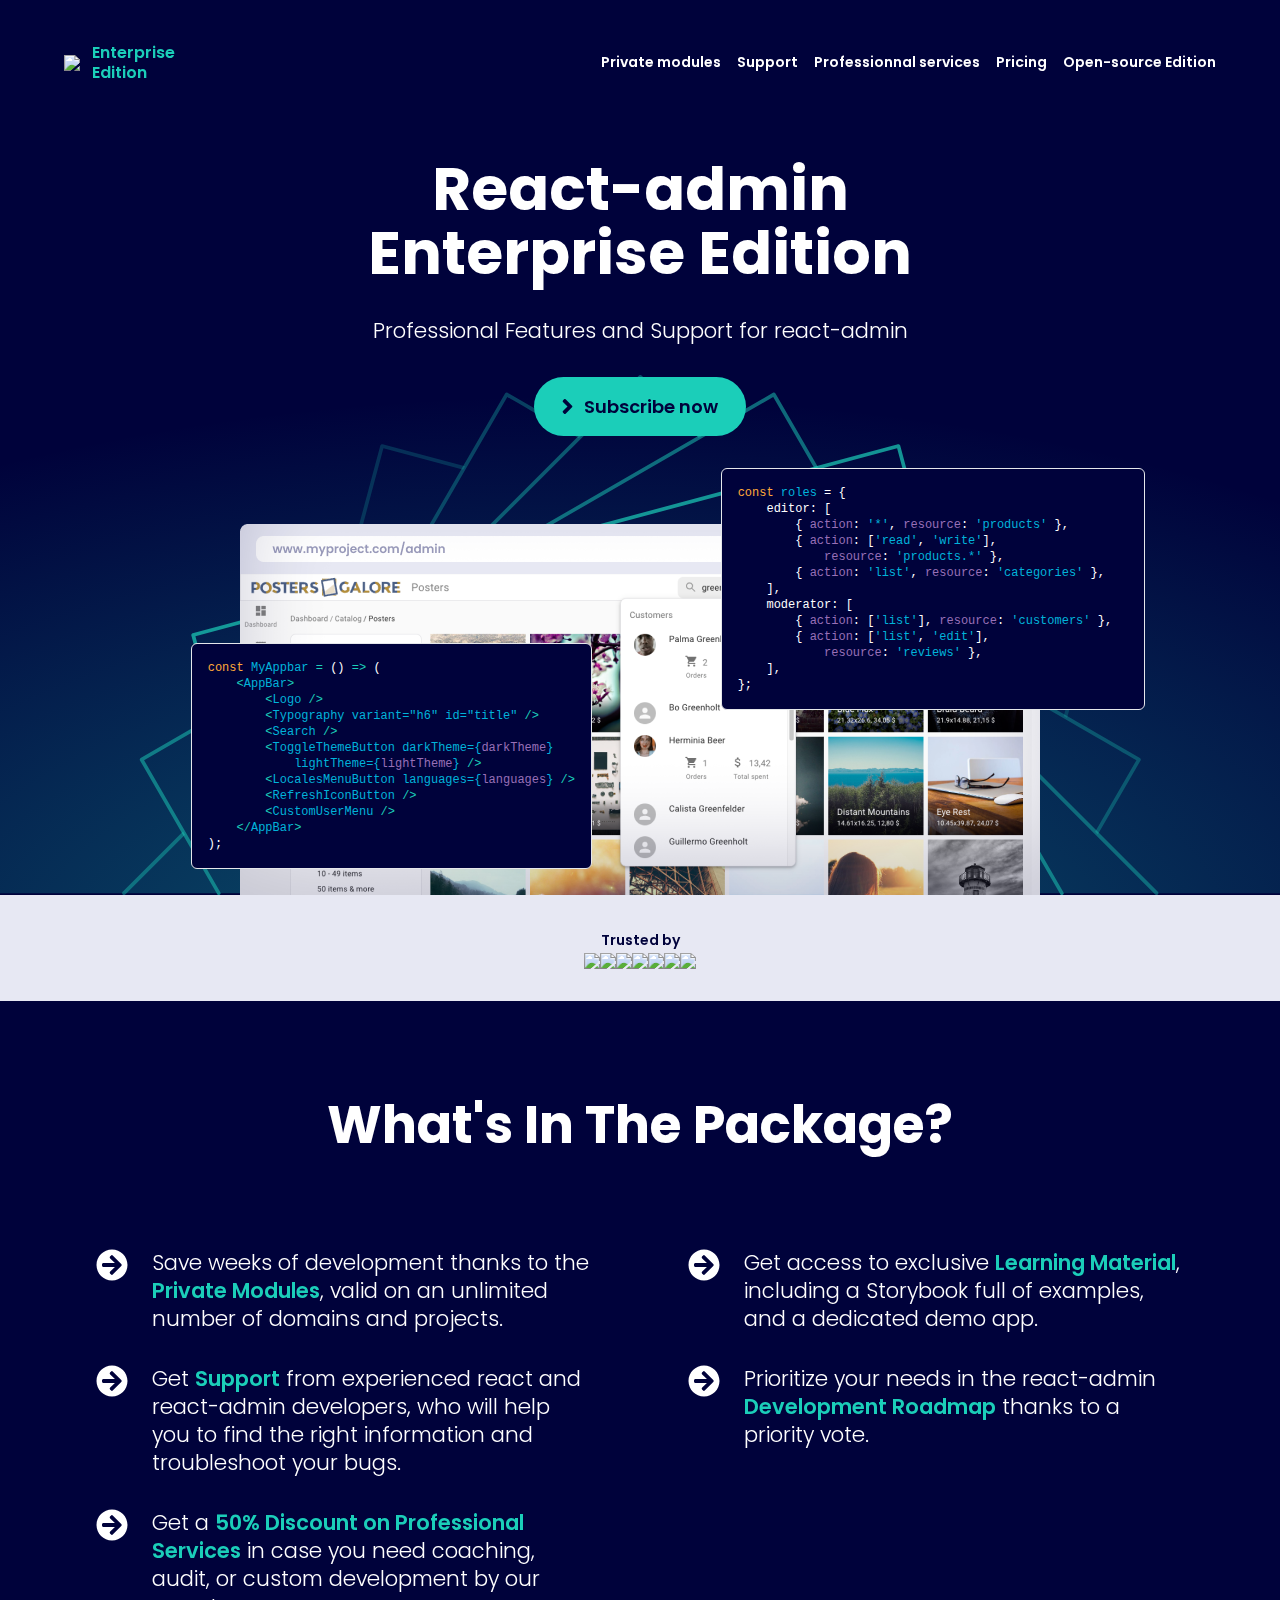
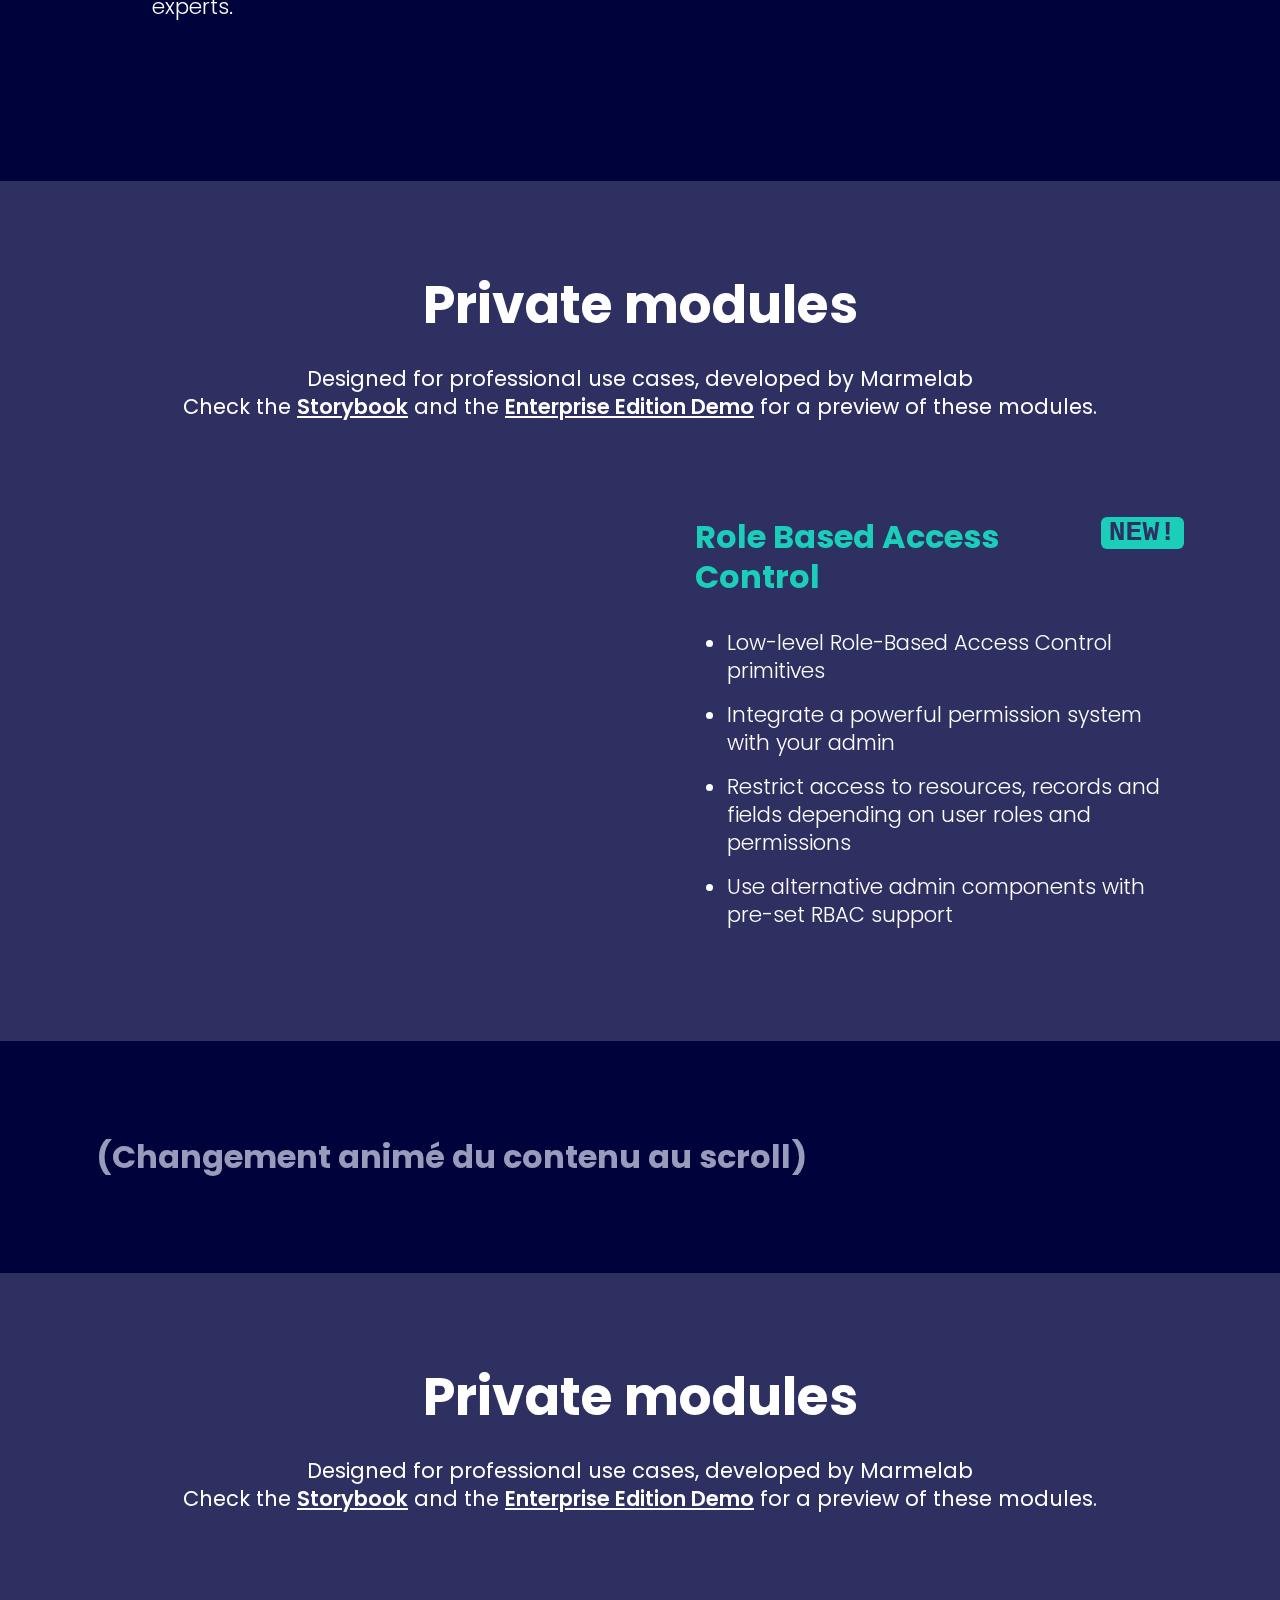
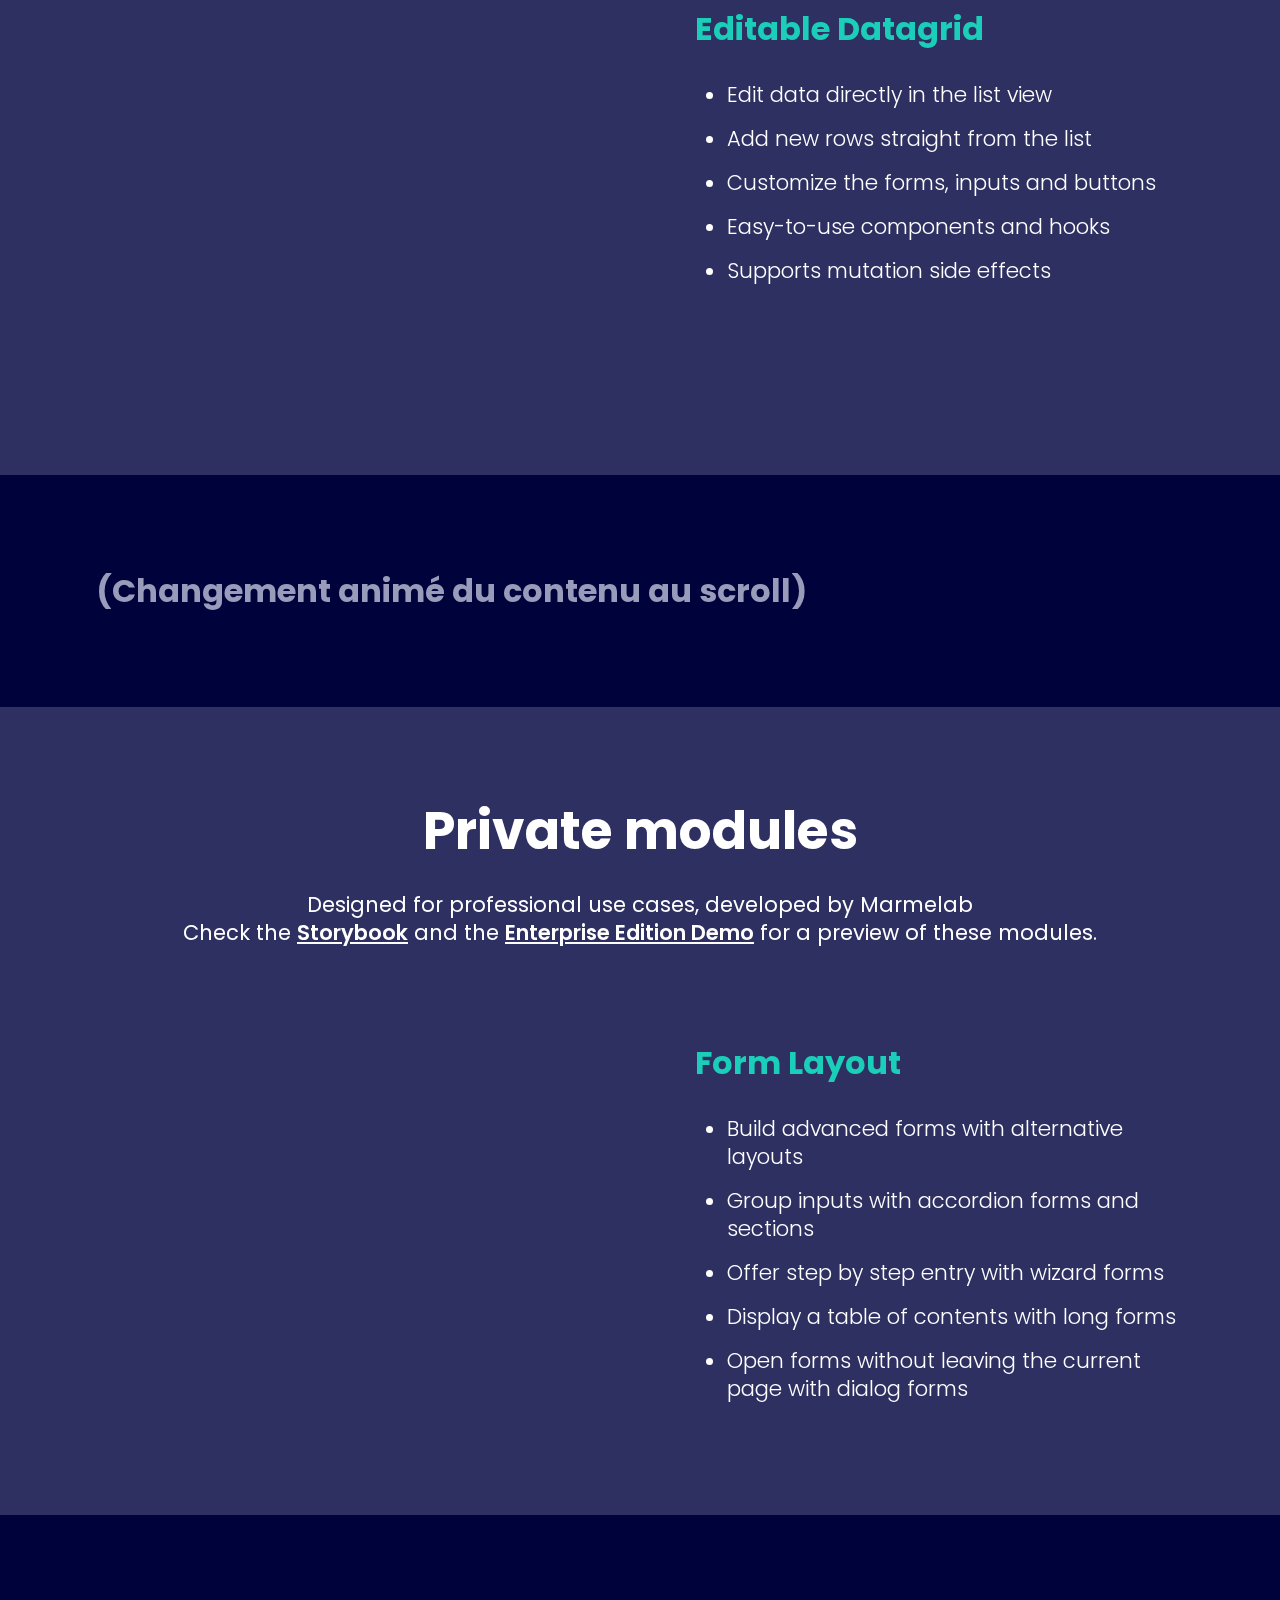
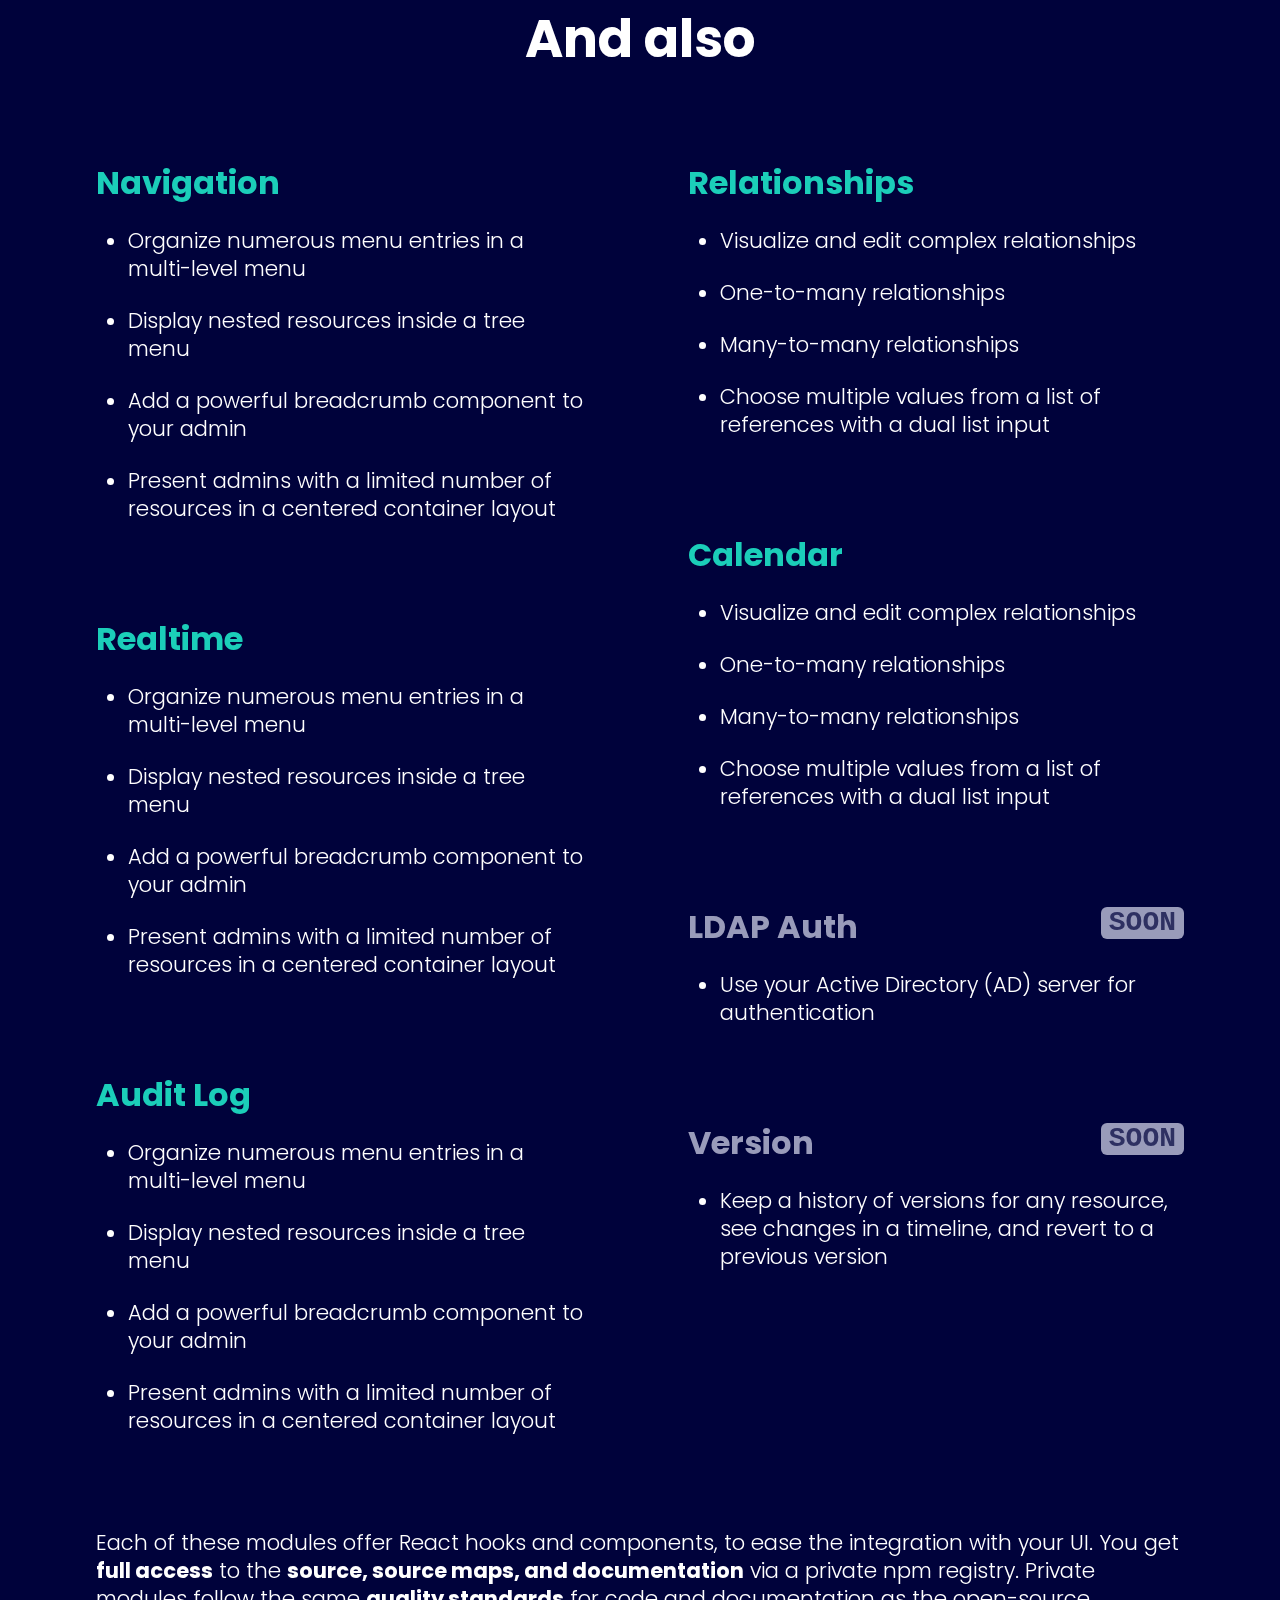
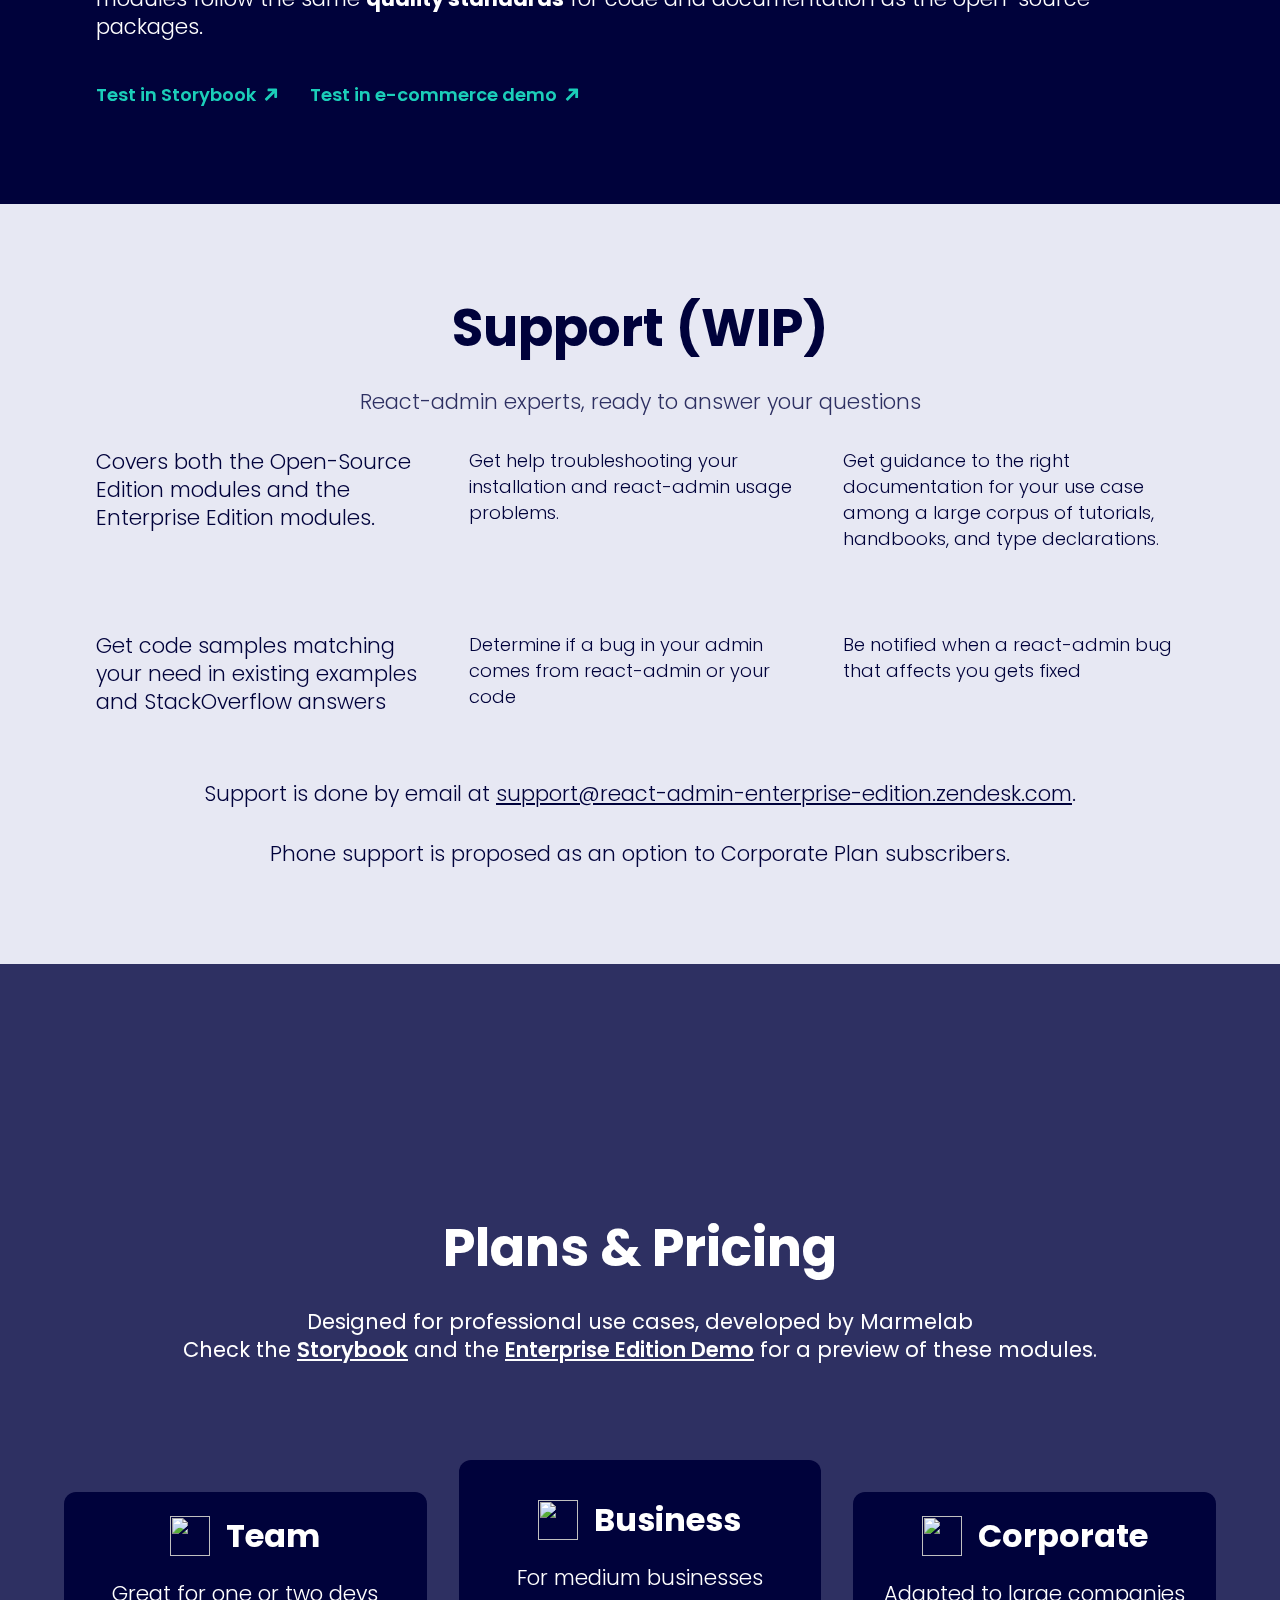
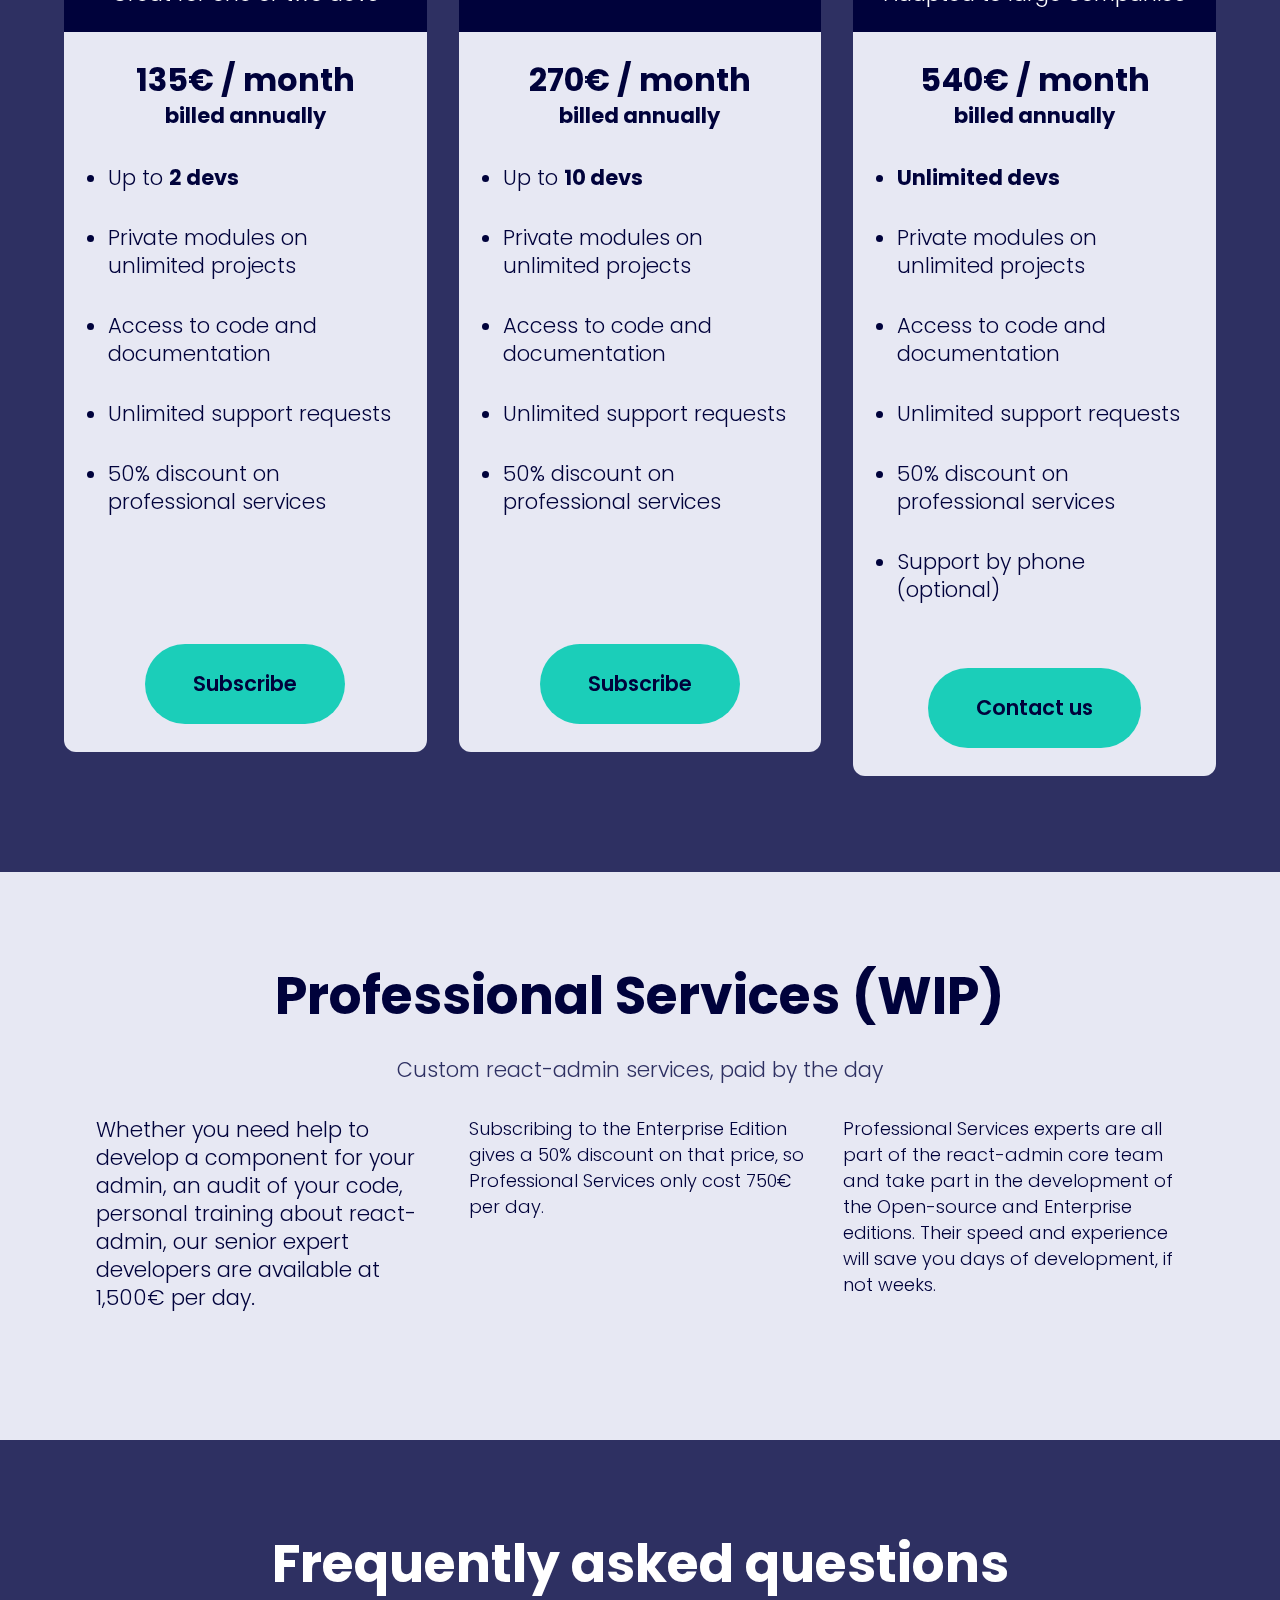
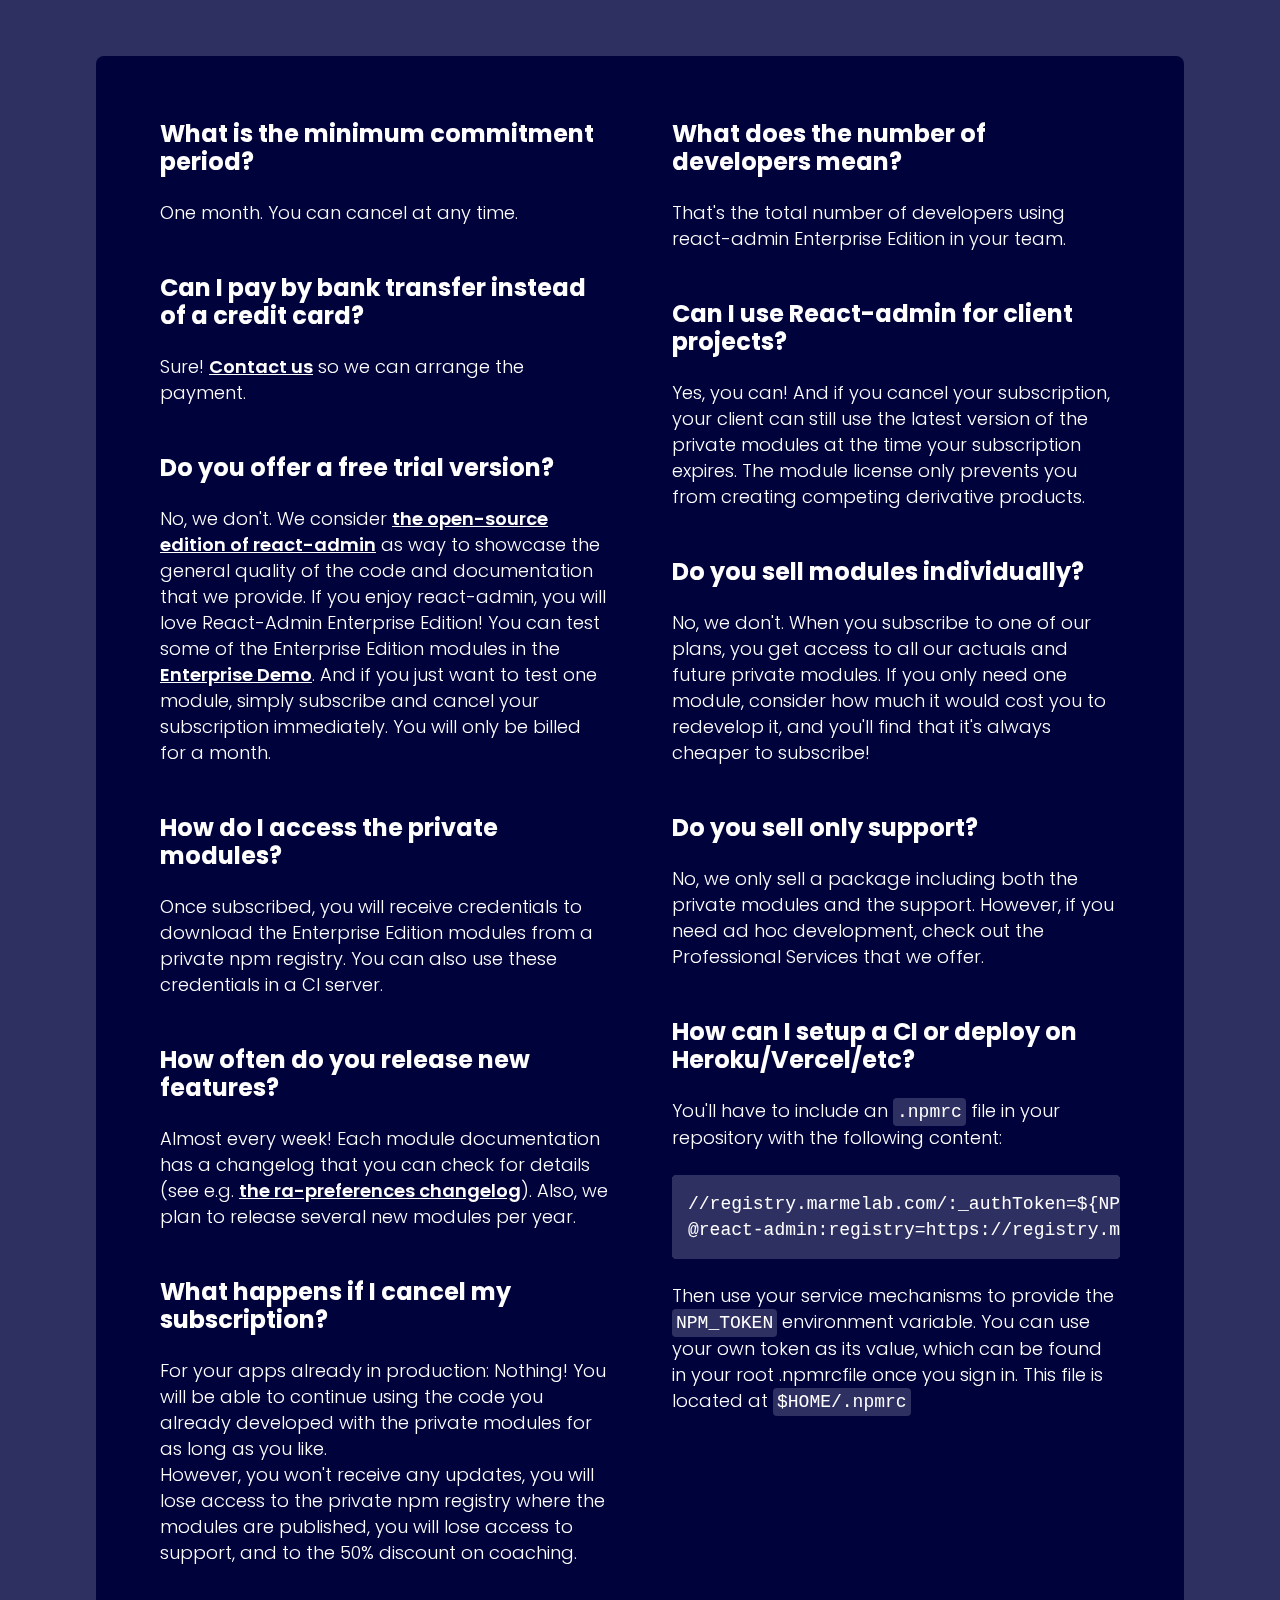
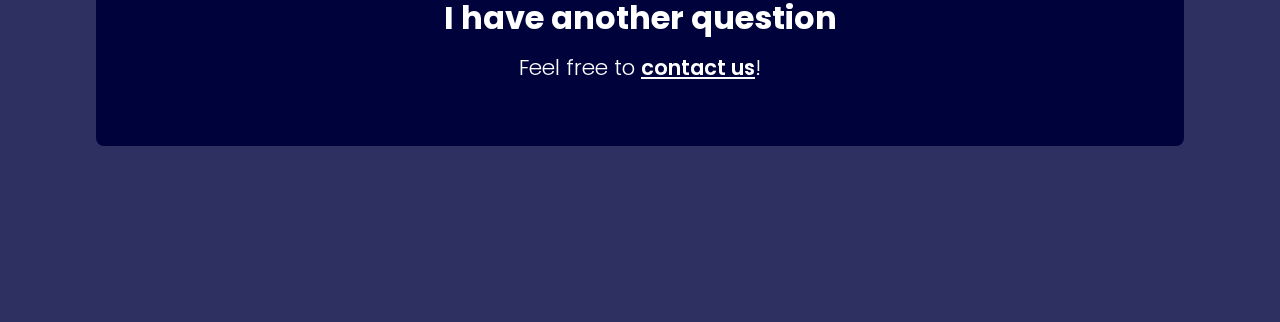
==== enterprise.html @ 70e75836 "Update bg of heroes" ====
<!DOCTYPE html>
<html lang="en">
	<head>
		<meta charset="UTF-8" />
		<!-- <link rel="icon" type="image/svg+xml" href="/vite.svg" /> -->
		<meta name="viewport" content="width=device-width, initial-scale=1.0" />
		<title>React-admin Enterprise Edition</title>
		
		<link rel="stylesheet" href="./assets/main-0439048a.css">
	</head>
	<body>
		<section class="bg-[#00023b] text-white">
			<div class="mx-auto max-w-[1440px] px-16 py-6">
				<div class="flex justify-between">
					<div class="flex items-center gap-3">
						<img src="./ra-ee.svg" />
						<span
							class="text-[16px] font-semibold leading-[20px] text-[#1bceb9]"
							>Enterprise<br />Edition</span
						>
					</div>
					<ul
						class="flex justify-end gap-4 py-7 text-[14px] font-semibold leading-[21px]"
					>
						<li><a class="hover:underline" href="#">Private modules</a></li>
						<li><a class="hover:underline" href="#">Support</a></li>
						<li>
							<a class="hover:underline" href="#">Professionnal services</a>
						</li>
						<li><a class="hover:underline" href="#">Pricing</a></li>
						<li>
							<a class="hover:underline" href="./">Open-source Edition</a>
						</li>
					</ul>
				</div>
			</div>
		</section>
		<section class="bg-[#00023b] text-white">
			<div
				class="mx-auto max-w-[1440px] bg-[url('/bg-hero-ee.svg')] bg-bottom bg-no-repeat px-16 pt-8"
			>
				<div class="text-center">
					<h1 class="text-[60px] font-bold leading-[64px]">
						React-admin<br />
						Enterprise Edition
					</h1>
					<h2 class="mt-8 text-[21px] font-light leading-[28px]">
						Professional Features and Support for react-admin
					</h2>
					<div class="pt-8">
						<a
							class="inline-block rounded-full bg-[#1bceb9] px-7 py-4 text-[18px] font-semibold leading-[27px] text-[#00023b]"
							href="#"
						>
							<svg
								aria-hidden="true"
								class="-mr-0.5 inline-block h-5 w-5"
								fill="currentColor"
							>
								<path
									d="M10.014 9.297 3.64 15.672a1.12 1.12 0 0 1-1.589 0l-1.06-1.06a1.12 1.12 0 0 1 0-1.588l4.52-4.52L.99 3.987a1.12 1.12 0 0 1 0-1.59l1.055-1.068a1.12 1.12 0 0 1 1.59 0l6.374 6.375c.446.44.446 1.153.005 1.594Z"
								/>
							</svg>
							Subscribe now</a
						>
					</div>
				</div>
				<div class="relative mt-8 flex justify-center text-white">
					<pre
						class="absolute top-[41%] left-[11%] rounded-md border bg-[#00023b] p-4 text-[12px] font-normal leading-[16px] text-[#00b3da]"
					><code
						><span class="text-[#ffa939]">const</span> MyAppbar <span class="text-[#1bceb9]">=</span> <span class="text-white">()</span> <span class="text-[#1bceb9]">=&gt;</span> <span class="text-white">(</span>
	<span class="text-[#1bceb9]">&lt;</span>AppBar<span class="text-[#1bceb9]">&gt;</span>
		<span class="text-[#1bceb9]">&lt;</span>Logo <span class="text-[#1bceb9]">/&gt;</span>
		<span class="text-[#1bceb9]">&lt;</span>Typography variant="h6" id="title" <span class="text-[#1bceb9]">/&gt;</span>
		<span class="text-[#1bceb9]">&lt;</span>Search <span class="text-[#1bceb9]">/&gt;</span>
		<span class="text-[#1bceb9]">&lt;</span>ToggleThemeButton darkTheme={<span class="text-[#9870b7]">darkTheme</span>}
			lightTheme={<span class="text-[#9870b7]">lightTheme</span>} <span class="text-[#1bceb9]">/&gt;</span>
		<span class="text-[#1bceb9]">&lt;</span>LocalesMenuButton languages={<span class="text-[#9870b7]">languages</span>} <span class="text-[#1bceb9]">/&gt;</span>
		<span class="text-[#1bceb9]">&lt;</span>RefreshIconButton <span class="text-[#1bceb9]">/&gt;</span>
		<span class="text-[#1bceb9]">&lt;</span>CustomUserMenu <span class="text-[#1bceb9]">/&gt;</span>
	<span class="text-[#1bceb9]">&lt;/</span>AppBar<span class="text-[#1bceb9]">&gt;</span>
<span class="text-white">);</span></code
					></pre>
					<pre
						class="absolute top-[0%] left-[57%] rounded-md border bg-[#00023b] p-4 pr-8 text-[12px] font-normal leading-[16px]"
					><code
							><span class="text-[#ffa939]">const</span> <span class="text-[#00b3da]">roles</span> = {
	editor: [
		{ <span class="text-[#9870b7]">action</span>: <span class="text-[#00b3da]">'*'</span>, <span class="text-[#9870b7]">resource</span>: <span class="text-[#00b3da]">'products'</span> },
		{ <span class="text-[#9870b7]">action</span>: [<span class="text-[#00b3da]">'read'</span>, <span class="text-[#00b3da]">'write'</span>],
			<span class="text-[#9870b7]">resource</span>: <span class="text-[#00b3da]">'products.*'</span> },
		{ <span class="text-[#9870b7]">action</span>: <span class="text-[#00b3da]">'list'</span>, <span class="text-[#9870b7]">resource</span>: <span class="text-[#00b3da]">'categories'</span> },
	],
	moderator: [
		{ <span class="text-[#9870b7]">action</span>: [<span class="text-[#00b3da]">'list'</span>], <span class="text-[#9870b7]">resource</span>: <span class="text-[#00b3da]">'customers'</span> },
		{ <span class="text-[#9870b7]">action</span>: [<span class="text-[#00b3da]">'list'</span>, <span class="text-[#00b3da]">'edit'</span>],
			<span class="text-[#9870b7]">resource</span>: <span class="text-[#00b3da]">'reviews'</span> },
	],    
};</code
						></pre>
					<!-- <img src="/screen_ee.png" /> -->
					<img src="./Screen_ee.png" class="mt-14" />
				</div>
			</div>
		</section>
		<section class="bg-[#e7e8f3] p-8 text-[#00023b]">
			<div class="mx-auto max-w-[1440px]">
				<h1 class="text-center text-[14px] font-semibold leading-[26px]">
					Trusted by
				</h1>
				<ul class="flex justify-center">
					<li><img src="./cdiscount.png" /></li>
					<li><img src="./ibm.png" /></li>
					<li><img src="./activision.png" /></li>
					<li><img src="./xiaomi.png" /></li>
					<li><img src="./ibm.png" /></li>
					<li><img src="./cdiscount.png" /></li>
					<li><img src="./xiaomi.png" /></li>
				</ul>
			</div>
		</section>
		<section class="bg-[#00023b] p-24 text-white">
			<div class="mx-auto max-w-[1440px]">
				<h1 class="mb-24 text-center text-[52px] font-bold leading-[56px]">
					What's In The Package?
				</h1>
				<ul
					class="mb-16 columns-2 gap-24 text-[21px] font-light leading-[28px]"
				>
					<li class="mb-8 ml-14 break-inside-avoid-column">
						<svg
							aria-hidden="true"
							class="absolute -ml-14 h-8 w-8"
							fill="currentColor"
						>
							<path
								d="M16 .5C24.563.5 31.5 7.438 31.5 16c0 8.563-6.938 15.5-15.5 15.5C7.437 31.5.5 24.562.5 16 .5 7.437 7.438.5 16 .5Zm-1.806 8.975L18.913 14H7.5c-.831 0-1.5.669-1.5 1.5v1c0 .831.669 1.5 1.5 1.5h11.413l-4.72 4.525a1.502 1.502 0 0 0-.024 2.144l.687.681a1.494 1.494 0 0 0 2.119 0l8.294-8.288a1.494 1.494 0 0 0 0-2.118l-8.294-8.3a1.494 1.494 0 0 0-2.119 0l-.687.681a1.51 1.51 0 0 0 .025 2.15Z"
							/>
						</svg>
						Save weeks of development thanks to the
						<b class="font-semibold text-[#1bceb9]">Private Modules</b>, valid
						on an unlimited number of domains and projects.
					</li>
					<li class="mb-8 ml-14 break-inside-avoid-column">
						<svg
							aria-hidden="true"
							class="absolute -ml-14 h-8 w-8"
							fill="currentColor"
						>
							<path
								d="M16 .5C24.563.5 31.5 7.438 31.5 16c0 8.563-6.938 15.5-15.5 15.5C7.437 31.5.5 24.562.5 16 .5 7.437 7.438.5 16 .5Zm-1.806 8.975L18.913 14H7.5c-.831 0-1.5.669-1.5 1.5v1c0 .831.669 1.5 1.5 1.5h11.413l-4.72 4.525a1.502 1.502 0 0 0-.024 2.144l.687.681a1.494 1.494 0 0 0 2.119 0l8.294-8.288a1.494 1.494 0 0 0 0-2.118l-8.294-8.3a1.494 1.494 0 0 0-2.119 0l-.687.681a1.51 1.51 0 0 0 .025 2.15Z"
							/>
						</svg>
						Get <b class="font-semibold text-[#1bceb9]">Support</b> from
						experienced react and react-admin developers, who will help you to
						find the right information and troubleshoot your bugs.
					</li>
					<li class="mb-8 ml-14 break-inside-avoid-column">
						<svg
							aria-hidden="true"
							class="absolute -ml-14 h-8 w-8"
							fill="currentColor"
						>
							<path
								d="M16 .5C24.563.5 31.5 7.438 31.5 16c0 8.563-6.938 15.5-15.5 15.5C7.437 31.5.5 24.562.5 16 .5 7.437 7.438.5 16 .5Zm-1.806 8.975L18.913 14H7.5c-.831 0-1.5.669-1.5 1.5v1c0 .831.669 1.5 1.5 1.5h11.413l-4.72 4.525a1.502 1.502 0 0 0-.024 2.144l.687.681a1.494 1.494 0 0 0 2.119 0l8.294-8.288a1.494 1.494 0 0 0 0-2.118l-8.294-8.3a1.494 1.494 0 0 0-2.119 0l-.687.681a1.51 1.51 0 0 0 .025 2.15Z"
							/>
						</svg>
						Get a
						<b class="font-semibold text-[#1bceb9]"
							>50% Discount on Professional Services</b
						>
						in case you need coaching, audit, or custom development by our
						experts.
					</li>
					<li class="mb-8 ml-14 break-inside-avoid-column">
						<svg
							aria-hidden="true"
							class="absolute -ml-14 h-8 w-8"
							fill="currentColor"
						>
							<path
								d="M16 .5C24.563.5 31.5 7.438 31.5 16c0 8.563-6.938 15.5-15.5 15.5C7.437 31.5.5 24.562.5 16 .5 7.437 7.438.5 16 .5Zm-1.806 8.975L18.913 14H7.5c-.831 0-1.5.669-1.5 1.5v1c0 .831.669 1.5 1.5 1.5h11.413l-4.72 4.525a1.502 1.502 0 0 0-.024 2.144l.687.681a1.494 1.494 0 0 0 2.119 0l8.294-8.288a1.494 1.494 0 0 0 0-2.118l-8.294-8.3a1.494 1.494 0 0 0-2.119 0l-.687.681a1.51 1.51 0 0 0 .025 2.15Z"
							/>
						</svg>
						Get access to exclusive
						<b class="font-semibold text-[#1bceb9]">Learning Material</b>,
						including a Storybook full of examples, and a dedicated demo app.
					</li>
					<li class="mb-8 ml-14 break-inside-avoid-column">
						<svg
							aria-hidden="true"
							class="absolute -ml-14 h-8 w-8"
							fill="currentColor"
						>
							<path
								d="M16 .5C24.563.5 31.5 7.438 31.5 16c0 8.563-6.938 15.5-15.5 15.5C7.437 31.5.5 24.562.5 16 .5 7.437 7.438.5 16 .5Zm-1.806 8.975L18.913 14H7.5c-.831 0-1.5.669-1.5 1.5v1c0 .831.669 1.5 1.5 1.5h11.413l-4.72 4.525a1.502 1.502 0 0 0-.024 2.144l.687.681a1.494 1.494 0 0 0 2.119 0l8.294-8.288a1.494 1.494 0 0 0 0-2.118l-8.294-8.3a1.494 1.494 0 0 0-2.119 0l-.687.681a1.51 1.51 0 0 0 .025 2.15Z"
							/>
						</svg>
						Prioritize your needs in the react-admin
						<b class="font-semibold text-[#1bceb9]">Development Roadmap</b>
						thanks to a priority vote.<br /><br />
					</li>
				</ul>
			</div>
		</section>
		<section
			class="bg-[#2e3062] p-24 text-white"
			style="
				background-image: url('group_3.svg'), url('group_2.svg');
				background-repeat: no-repeat;
				background-position: bottom -4px left -128px, top -332px right -178px;
			"
			id="private-modules"
		>
			<div class="mx-auto max-w-[1440px]">
				<h1 class="mb-8 text-center text-[52px] font-bold leading-[56px]">
					Private modules
				</h1>
				<p class="mb-24 text-center text-[21px] leading-[28px]">
					Designed for professional use cases, developed by Marmelab<br />
					Check the
					<a class="font-semibold underline hover:no-underline" href="#"
						>Storybook</a
					>
					and the
					<a class="font-semibold underline hover:no-underline" href="#"
						>Enterprise Edition Demo</a
					>
					for a preview of these modules.
				</p>
				<div class="flex">
					<div style="min-width: 535px; height: 370px">
						<img
							src="./rbac_module.png"
							alt=""
							class="w-full object-cover object-center"
						/>
					</div>
					<div class="ml-16">
						<h2 class="mb-8 flex items-start justify-between">
							<span class="text-[32px] font-bold leading-[40px] text-[#1bceb9]"
								>Role Based Access Control</span
							>
							<span
								class="rounded-md bg-[#1bceb9] px-2 py-0.5 font-mono text-[28px] font-bold uppercase leading-[28px] text-[#2e3062]"
								>New!</span
							>
						</h2>
						<ul class="ml-8 list-disc text-[21px] font-light leading-[28px]">
							<li class="mb-4">
								Low-level Role-Based Access Control primitives
							</li>
							<li class="mb-4">
								Integrate a powerful permission system with your admin
							</li>
							<li class="mb-4">
								Restrict access to resources, records and fields depending on
								user roles and permissions
							</li>
							<li class="mb-4">
								Use alternative admin components with pre-set RBAC support
							</li>
						</ul>
					</div>
				</div>
			</div>
		</section>
		<section class="bg-[#00023b] p-24 text-[#999bba]">
			<div class="mx-auto max-w-[1440px]">
				<h1 class="text-[32px] font-bold leading-[40px]">
					(Changement animé du contenu au scroll)
				</h1>
			</div>
		</section>
		<section
			class="bg-[#2e3062] p-24 text-white"
			style="
				background-image: url('group_21.svg'), url('group_21.svg');
				background-repeat: no-repeat;
				background-position: bottom -4px left -128px, top -332px right -178px;
			"
		>
			<div class="mx-auto max-w-[1440px]">
				<h1 class="mb-8 text-center text-[52px] font-bold leading-[56px]">
					Private modules
				</h1>
				<p class="mb-24 text-center text-[21px] leading-[28px]">
					Designed for professional use cases, developed by Marmelab<br />
					Check the
					<a class="font-semibold underline hover:no-underline" href="#"
						>Storybook</a
					>
					and the
					<a class="font-semibold underline hover:no-underline" href="#"
						>Enterprise Edition Demo</a
					>
					for a preview of these modules.
				</p>
				<div class="flex">
					<div style="min-width: 535px; height: 370px">
						<img
							src="./ed_module.png"
							alt=""
							class="w-full object-cover object-center"
						/>
					</div>
					<div class="ml-16">
						<h2 class="mb-8 flex justify-between">
							<span class="text-[32px] font-bold leading-[40px] text-[#1bceb9]"
								>Editable Datagrid</span
							>
						</h2>
						<ul class="ml-8 list-disc text-[21px] font-light leading-[28px]">
							<li class="mb-4">Edit data directly in the list view</li>
							<li class="mb-4">Add new rows straight from the list</li>
							<li class="mb-4">Customize the forms, inputs and buttons</li>
							<li class="mb-4">Easy-to-use components and hooks</li>
							<li class="mb-4">Supports mutation side effects</li>
						</ul>
					</div>
				</div>
			</div>
		</section>
		<section class="bg-[#00023b] p-24 text-[#999bba]">
			<div class="mx-auto max-w-[1440px]">
				<h1 class="text-[32px] font-bold leading-[40px]">
					(Changement animé du contenu au scroll)
				</h1>
			</div>
		</section>
		<section
			class="bg-[#2e3062] p-24 text-white"
			style="
				background-image: url('group_5.svg'), url('group_5.svg');
				background-repeat: no-repeat;
				background-position: bottom -378px left -274px, top -440px right -276px;
			"
		>
			<div class="mx-auto max-w-[1440px]">
				<h1 class="mb-8 text-center text-[52px] font-bold leading-[56px]">
					Private modules
				</h1>
				<p class="mb-24 text-center text-[21px] leading-[28px]">
					Designed for professional use cases, developed by Marmelab<br />
					Check the
					<a class="font-semibold underline hover:no-underline" href="#"
						>Storybook</a
					>
					and the
					<a class="font-semibold underline hover:no-underline" href="#"
						>Enterprise Edition Demo</a
					>
					for a preview of these modules.
				</p>
				<div class="flex">
					<div style="min-width: 535px; height: 370px">
						<img
							src="./fl_module.png"
							alt=""
							class="w-full object-cover object-center"
						/>
					</div>
					<div class="ml-16">
						<h2 class="mb-8 flex justify-between">
							<span class="text-[32px] font-bold leading-[40px] text-[#1bceb9]"
								>Form Layout</span
							>
						</h2>
						<ul class="ml-8 list-disc text-[21px] font-light leading-[28px]">
							<li class="mb-4">
								Build advanced forms with alternative layouts
							</li>
							<li class="mb-4">
								Group inputs with accordion forms and sections
							</li>
							<li class="mb-4">Offer step by step entry with wizard forms</li>
							<li class="mb-4">Display a table of contents with long forms</li>
							<li class="mb-4">
								Open forms without leaving the current page with dialog forms
							</li>
						</ul>
					</div>
				</div>
			</div>
		</section>
		<section class="bg-[#00023b] p-24 text-white">
			<div class="mx-auto max-w-[1440px]">
				<h1 class="mb-24 text-center text-[52px] font-bold leading-[56px]">
					And also
				</h1>
				<div class="mb-20 columns-2 gap-24">
					<div class="mb-24 break-inside-avoid-column">
						<h2 class="mb-6 flex justify-between">
							<span class="text-[32px] font-bold leading-[40px] text-[#1bceb9]"
								>Navigation</span
							>
						</h2>
						<ul class="ml-8 list-disc text-[21px] font-light leading-[28px]">
							<li class="mb-6">
								Organize numerous menu entries in a multi-level menu
							</li>
							<li class="mb-6">Display nested resources inside a tree menu</li>
							<li class="mb-6">
								Add a powerful breadcrumb component to your admin
							</li>
							<li class="mb-6">
								Present admins with a limited number of resources in a centered
								container layout
							</li>
						</ul>
					</div>
					<div class="mb-24 break-inside-avoid-column">
						<h2 class="mb-6 flex justify-between">
							<span class="text-[32px] font-bold leading-[40px] text-[#1bceb9]"
								>Realtime</span
							>
						</h2>
						<ul class="ml-8 list-disc text-[21px] font-light leading-[28px]">
							<li class="mb-6">
								Organize numerous menu entries in a multi-level menu
							</li>
							<li class="mb-6">Display nested resources inside a tree menu</li>
							<li class="mb-6">
								Add a powerful breadcrumb component to your admin
							</li>
							<li class="mb-6">
								Present admins with a limited number of resources in a centered
								container layout
							</li>
						</ul>
					</div>
					<div class="mb-24 break-inside-avoid-column">
						<h2 class="mb-6 flex justify-between">
							<span class="text-[32px] font-bold leading-[40px] text-[#1bceb9]"
								>Audit Log</span
							>
						</h2>
						<ul class="ml-8 list-disc text-[21px] font-light leading-[28px]">
							<li class="mb-6">
								Organize numerous menu entries in a multi-level menu
							</li>
							<li class="mb-6">Display nested resources inside a tree menu</li>
							<li class="mb-6">
								Add a powerful breadcrumb component to your admin
							</li>
							<li class="mb-6">
								Present admins with a limited number of resources in a centered
								container layout
							</li>
						</ul>
					</div>
					<div class="mb-24 break-inside-avoid-column">
						<h2 class="mb-6 flex justify-between">
							<span class="text-[32px] font-bold leading-[40px] text-[#1bceb9]"
								>Relationships</span
							>
						</h2>
						<ul class="ml-8 list-disc text-[21px] font-light leading-[28px]">
							<li class="mb-6">Visualize and edit complex relationships</li>
							<li class="mb-6">One-to-many relationships</li>
							<li class="mb-6">Many-to-many relationships</li>
							<li class="mb-6">
								Choose multiple values from a list of references with a dual
								list input
							</li>
						</ul>
					</div>
					<div class="mb-24 break-inside-avoid-column">
						<h2 class="mb-6 flex justify-between">
							<span class="text-[32px] font-bold leading-[40px] text-[#1bceb9]"
								>Calendar</span
							>
						</h2>
						<ul class="ml-8 list-disc text-[21px] font-light leading-[28px]">
							<li class="mb-6">Visualize and edit complex relationships</li>
							<li class="mb-6">One-to-many relationships</li>
							<li class="mb-6">Many-to-many relationships</li>
							<li class="mb-6">
								Choose multiple values from a list of references with a dual
								list input
							</li>
						</ul>
					</div>
					<div class="mb-24 break-inside-avoid-column">
						<h2 class="mb-6 flex items-start justify-between">
							<span class="text-[32px] font-bold leading-[40px] text-[#999bba]"
								>LDAP Auth</span
							>
							<span
								class="rounded-md bg-[#999bba] px-2 py-0.5 font-mono text-[28px] font-bold uppercase leading-[28px] text-[#2e3062]"
								>Soon</span
							>
						</h2>
						<ul class="ml-8 list-disc text-[21px] font-light leading-[28px]">
							<li class="mb-6">
								Use your Active Directory (AD) server for authentication
							</li>
						</ul>
					</div>
					<div class="mb-24 break-inside-avoid-column">
						<h2 class="mb-6 flex items-start justify-between">
							<span class="text-[32px] font-bold leading-[40px] text-[#999bba]"
								>Version</span
							>
							<span
								class="rounded-md bg-[#999bba] px-2 py-0.5 font-mono text-[28px] font-bold uppercase leading-[28px] text-[#2e3062]"
								>Soon</span
							>
						</h2>
						<ul class="ml-8 list-disc text-[21px] font-light leading-[28px]">
							<li class="mb-6">
								Keep a history of versions for any resource, see changes in a
								timeline, and revert to a previous version
							</li>
						</ul>
					</div>
				</div>
				<p class="mb-10 text-[21px] font-light leading-[28px]">
					Each of these modules offer React hooks and components, to ease the
					integration with your UI. You get
					<b class="font-bold">full access</b> to the
					<b class="font-bold">source, source maps, and documentation</b> via a
					private npm registry. Private modules follow the same
					<b class="font-bold">quality standards</b> for code and documentation
					as the open-source packages.
				</p>
				<ul
					class="flex gap-8 text-[18px] font-semibold leading-[27px] text-[#1bceb9]"
				>
					<li>
						<a class="inline-flex items-center hover:underline" href="#"
							>Test in Storybook
							<svg
								aria-hidden="true"
								class="ml-2 h-3.5 w-3.5"
								fill="currentColor"
							>
								<path
									d="M3.549 2.428v-1.12c0-.476.384-.86.856-.857L12.22.45c.475 0 .858.383.856.856v7.817a.853.853 0 0 1-.856.856h-1.121a.858.858 0 0 1-.856-.876l.144-3.942-7.257 7.258a.855.855 0 0 1-1.212 0l-.808-.808a.855.855 0 0 1 0-1.212L8.367 3.14l-3.942.144a.852.852 0 0 1-.876-.856Z"
								/>
							</svg>
						</a>
					</li>
					<li>
						<a class="inline-flex items-center hover:underline" href="#"
							>Test in e-commerce demo
							<svg
								aria-hidden="true"
								class="ml-2 h-3.5 w-3.5"
								fill="currentColor"
							>
								<path
									d="M3.549 2.428v-1.12c0-.476.384-.86.856-.857L12.22.45c.475 0 .858.383.856.856v7.817a.853.853 0 0 1-.856.856h-1.121a.858.858 0 0 1-.856-.876l.144-3.942-7.257 7.258a.855.855 0 0 1-1.212 0l-.808-.808a.855.855 0 0 1 0-1.212L8.367 3.14l-3.942.144a.852.852 0 0 1-.876-.856Z"
								/>
							</svg>
						</a>
					</li>
				</ul>
			</div>
		</section>
		<section class="bg-[#e7e8f3] p-24 text-[#00023b]">
			<div class="mx-auto max-w-[1440px]">
				<h1 class="mb-8 text-center text-[52px] font-bold leading-[56px]">
					Support (WIP)
				</h1>
				<h2
					class="mb-8 text-center text-[21px] font-light leading-[28px] text-[#2e3062]"
				>
					React-admin experts, ready to answer your questions
				</h2>
				<div class="columns-3 gap-8">
					<p class="break-inside-avoid text-[21px] font-light leading-[28px]">
						Covers both the Open-Source Edition modules and the Enterprise
						Edition modules.
					</p>
					<p class="break-inside-avoid text-[18px] font-light leading-[26px]">
						Get help troubleshooting your installation and react-admin usage
						problems.
					</p>
					<p class="break-inside-avoid text-[18px] font-light leading-[26px]">
						Get guidance to the right documentation for your use case among a
						large corpus of tutorials, handbooks, and type declarations.
					</p>
				</div>
				<div class="mt-20 columns-3 gap-8">
					<p class="break-inside-avoid text-[21px] font-light leading-[28px]">
						Get code samples matching your need in existing examples and
						StackOverflow answers
					</p>
					<p class="break-inside-avoid text-[18px] font-light leading-[26px]">
						Determine if a bug in your admin comes from react-admin or your code
					</p>
					<p class="break-inside-avoid text-[18px] font-light leading-[26px]">
						Be notified when a react-admin bug that affects you gets fixed
					</p>
				</div>
				<div class="mt-16 text-center text-[21px] font-light leading-[28px]">
					<p class="mb-8">
						Support is done by email at
						<a class="underline" href="#"
							>support@react-admin-enterprise-edition.zendesk.com</a
						>.
					</p>
					<p>
						Phone support is proposed as an option to Corporate Plan
						subscribers.
					</p>
				</div>
			</div>
		</section>
		<section
			class="bg-[#2e3062] px-16 pb-24 pt-64 text-white"
			style="
				background-image: url('group_4.svg'), url('ellipse_5.svg');
				background-repeat: no-repeat;
				background-position: top -700px center, top 360px center;
			"
		>
			<div class="mx-auto max-w-[1440px]">
				<h1 class="mb-8 text-center text-[52px] font-bold leading-[56px]">
					Plans & Pricing
				</h1>
				<p class="mb-24 text-center text-[21px] leading-[28px]">
					Designed for professional use cases, developed by Marmelab<br />
					Check the
					<a class="font-semibold underline hover:no-underline" href="#"
						>Storybook</a
					>
					and the
					<a class="font-semibold underline hover:no-underline" href="#"
						>Enterprise Edition Demo</a
					>
					for a preview of these modules.
				</p>
				<div class="grid grid-cols-3 gap-8">
					<div class="pt-8">
						<header
							class="rounded-xl rounded-b-none bg-[#00023b] p-6 text-center"
						>
							<div class="flex justify-center gap-4">
								<img src="./team.svg" class="h-10 w-10" />
								<h2 class="mb-6 text-[32px] font-bold leading-[40px]">Team</h2>
							</div>
							<h3 class="text-[21px] font-light leading-[28px]">
								Great for one or two devs
							</h3>
						</header>
						<div
							class="rounded-xl rounded-t-none bg-[#e7e8f3] p-7 text-[#00023b]"
						>
							<div class="mb-8 text-center">
								<span class="text-[32px] font-bold leading-[40px]"
									>135€ / month</span
								><br /><span class="text-[21px] font-bold leading-[32px]"
									>billed annually</span
								>
							</div>
							<ul class="ml-4 list-disc text-[21px] font-light leading-[28px]">
								<li class="mb-8">Up to <b class="font-bold">2 devs</b></li>
								<li class="mb-8">Private modules on unlimited projects</li>
								<li class="mb-8">Access to code and documentation</li>
								<li class="mb-8">Unlimited support requests</li>
								<li class="mb-8">50% discount on professional services</li>
							</ul>
							<div class="pt-24 text-center">
								<a
									class="inline-block rounded-full bg-[#1bceb9] px-12 py-6 text-[21px] font-semibold leading-[31.5px]"
									href="#"
									>Subscribe</a
								>
							</div>
						</div>
					</div>
					<div class="pt-0">
						<header
							class="rounded-xl rounded-b-none bg-[#00023b] p-10 text-center"
						>
							<div class="flex justify-center gap-4">
								<img src="./business.svg" class="h-10 w-10" />
								<h2 class="mb-6 text-[32px] font-bold leading-[40px]">
									Business
								</h2>
							</div>
							<h3 class="text-[21px] font-light leading-[28px]">
								For medium businesses
							</h3>
						</header>
						<div
							class="rounded-xl rounded-t-none bg-[#e7e8f3] p-7 text-[#00023b]"
						>
							<div class="mb-8 text-center">
								<span class="text-[32px] font-bold leading-[40px]"
									>270€ / month</span
								><br /><span class="text-[21px] font-bold leading-[32px]"
									>billed annually</span
								>
							</div>
							<ul class="ml-4 list-disc text-[21px] font-light leading-[28px]">
								<li class="mb-8">Up to <b class="font-bold">10 devs</b></li>
								<li class="mb-8">Private modules on unlimited projects</li>
								<li class="mb-8">Access to code and documentation</li>
								<li class="mb-8">Unlimited support requests</li>
								<li class="mb-8">50% discount on professional services</li>
							</ul>
							<div class="pt-24 text-center">
								<a
									class="inline-block rounded-full bg-[#1bceb9] px-12 py-6 text-[21px] font-semibold leading-[31.5px]"
									href="#"
									>Subscribe</a
								>
							</div>
						</div>
					</div>
					<div class="pt-8">
						<header
							class="rounded-xl rounded-b-none bg-[#00023b] p-6 text-center"
						>
							<div class="flex justify-center gap-4">
								<img src="./corporate.svg" class="h-10 w-10" />
								<h2 class="mb-6 text-[32px] font-bold leading-[40px]">
									Corporate
								</h2>
							</div>
							<h3 class="text-[21px] font-light leading-[28px]">
								Adapted to large companies
							</h3>
						</header>
						<div
							class="rounded-xl rounded-t-none bg-[#e7e8f3] p-7 text-[#00023b]"
						>
							<div class="mb-8 text-center">
								<span class="text-[32px] font-bold leading-[40px]"
									>540€ / month</span
								><br /><span class="text-[21px] font-bold leading-[32px]"
									>billed annually</span
								>
							</div>
							<ul class="ml-4 list-disc text-[21px] font-light leading-[28px]">
								<li class="mb-8"><b class="font-bold">Unlimited devs</b></li>
								<li class="mb-8">Private modules on unlimited projects</li>
								<li class="mb-8">Access to code and documentation</li>
								<li class="mb-8">Unlimited support requests</li>
								<li class="mb-8">50% discount on professional services</li>
								<li class="mb-8">Support by phone (optional)</li>
							</ul>
							<div class="pt-8 text-center">
								<a
									class="inline-block rounded-full bg-[#1bceb9] px-12 py-6 text-[21px] font-semibold leading-[31.5px]"
									href="#"
									>Contact us</a
								>
							</div>
						</div>
					</div>
				</div>
			</div>
		</section>
		<section class="bg-[#e7e8f3] p-24 pb-32 text-[#00023b]">
			<div class="mx-auto max-w-[1440px]">
				<h1 class="mb-8 text-center text-[52px] font-bold leading-[56px]">
					Professional Services (WIP)
				</h1>
				<h2
					class="mb-8 text-center text-[21px] font-light leading-[28px] text-[#2e3062]"
				>
					Custom react-admin services, paid by the day
				</h2>
				<div class="columns-3 gap-8">
					<p class="break-inside-avoid text-[21px] font-light leading-[28px]">
						Whether you need help to develop a component for your admin, an
						audit of your code, personal training about react-admin, our senior
						expert developers are available at 1,500€ per day.
					</p>
					<p class="break-inside-avoid text-[18px] font-light leading-[26px]">
						Subscribing to the Enterprise Edition gives a 50% discount on that
						price, so Professional Services only cost 750€ per day.
					</p>
					<p class="break-inside-avoid text-[18px] font-light leading-[26px]">
						Professional Services experts are all part of the react-admin core
						team and take part in the development of the Open-source and
						Enterprise editions. Their speed and experience will save you days
						of development, if not weeks.
					</p>
				</div>
			</div>
		</section>
		<section class="bg-[#2e3062] p-24 text-white">
			<div class="mx-auto max-w-[1440px]">
				<h1 class="mb-16 text-center text-[52px] font-bold leading-[56px]">
					Frequently asked questions
				</h1>
				<div class="mb-20 rounded-lg bg-[#00023b] p-16">
					<dl class="mb-8 columns-2 gap-16">
						<div class="mb-12 break-inside-avoid-column">
							<dt class="mb-6 text-[24px] font-bold leading-[28px]">
								What is the minimum commitment period?
							</dt>
							<dd class="text-[18px] font-light leading-[26px]">
								One month. You can cancel at any time.
							</dd>
						</div>
						<div class="mb-12 break-inside-avoid-column">
							<dt class="mb-6 text-[24px] font-bold leading-[28px]">
								Can I pay by bank transfer instead of a credit card?
							</dt>
							<dd class="text-[18px] font-light leading-[26px]">
								Sure!
								<a class="font-semibold underline hover:no-underline" href="#"
									>Contact us</a
								>
								so we can arrange the payment.
							</dd>
						</div>
						<div class="mb-12 break-inside-avoid-column">
							<dt class="mb-6 text-[24px] font-bold leading-[28px]">
								Do you offer a free trial version?
							</dt>
							<dd class="text-[18px] font-light leading-[26px]">
								No, we don't. We consider
								<a class="font-semibold underline hover:no-underline" href="#"
									>the open-source edition of react-admin</a
								>
								as way to showcase the general quality of the code and
								documentation that we provide. If you enjoy react-admin, you
								will love React-Admin Enterprise Edition! You can test some of
								the Enterprise Edition modules in the
								<a class="font-semibold underline hover:no-underline" href="#"
									>Enterprise Demo</a
								>. And if you just want to test one module, simply subscribe and
								cancel your subscription immediately. You will only be billed
								for a month.
							</dd>
						</div>
						<div class="mb-12 break-inside-avoid-column">
							<dt class="mb-6 text-[24px] font-bold leading-[28px]">
								How do I access the private modules?
							</dt>
							<dd class="text-[18px] font-light leading-[26px]">
								Once subscribed, you will receive credentials to download the
								Enterprise Edition modules from a private npm registry. You can
								also use these credentials in a CI server.
							</dd>
						</div>
						<div class="mb-12 break-inside-avoid-column">
							<dt class="mb-6 text-[24px] font-bold leading-[28px]">
								How often do you release new features?
							</dt>
							<dd class="text-[18px] font-light leading-[26px]">
								Almost every week! Each module documentation has a changelog
								that you can check for details (see e.g.
								<a class="font-semibold underline hover:no-underline" href="#"
									>the ra-preferences changelog</a
								>). Also, we plan to release several new modules per year.
							</dd>
						</div>
						<div class="mb-12 break-inside-avoid-column">
							<dt class="mb-6 text-[24px] font-bold leading-[28px]">
								What happens if I cancel my subscription?
							</dt>
							<dd class="text-[18px] font-light leading-[26px]">
								For your apps already in production: Nothing! You will be able
								to continue using the code you already developed with the
								private modules for as long as you like.<br />
								However, you won't receive any updates, you will lose access to
								the private npm registry where the modules are published, you
								will lose access to support, and to the 50% discount on
								coaching.
							</dd>
						</div>
						<div class="mb-12 break-inside-avoid-column">
							<dt class="mb-6 text-[24px] font-bold leading-[28px]">
								What does the number of developers mean?
							</dt>
							<dd class="text-[18px] font-light leading-[26px]">
								That's the total number of developers using react-admin
								Enterprise Edition in your team.
							</dd>
						</div>
						<div class="mb-12 break-inside-avoid-column">
							<dt class="mb-6 text-[24px] font-bold leading-[28px]">
								Can I use React-admin for client projects?
							</dt>
							<dd class="text-[18px] font-light leading-[26px]">
								Yes, you can! And if you cancel your subscription, your client
								can still use the latest version of the private modules at the
								time your subscription expires. The module license only prevents
								you from creating competing derivative products.
							</dd>
						</div>
						<div class="mb-12 break-inside-avoid-column">
							<dt class="mb-6 text-[24px] font-bold leading-[28px]">
								Do you sell modules individually?
							</dt>
							<dd class="text-[18px] font-light leading-[26px]">
								No, we don't. When you subscribe to one of our plans, you get
								access to all our actuals and future private modules. If you
								only need one module, consider how much it would cost you to
								redevelop it, and you'll find that it's always cheaper to
								subscribe!
							</dd>
						</div>
						<div class="mb-12 break-inside-avoid-column">
							<dt class="mb-6 text-[24px] font-bold leading-[28px]">
								Do you sell only support?
							</dt>
							<dd class="text-[18px] font-light leading-[26px]">
								No, we only sell a package including both the private modules
								and the support. However, if you need ad hoc development, check
								out the Professional Services that we offer.
							</dd>
						</div>
						<div class="mb-12 break-inside-avoid-column">
							<dt class="mb-6 text-[24px] font-bold leading-[28px]">
								How can I setup a CI or deploy on Heroku/Vercel/etc?
							</dt>
							<dd class="text-[18px] font-light leading-[26px]">
								You'll have to include an
								<code class="rounded bg-[#2e3062] p-1">.npmrc</code> file in
								your repository with the following content:
								<pre
									class="my-6 overflow-x-auto rounded bg-[#2e3062] p-4"
								><code>//registry.marmelab.com/:_authToken=${NPM_TOKEN}
@react-admin:registry=https://registry.marmelab.com
</code></pre>
								Then use your service mechanisms to provide the
								<code class="rounded bg-[#2e3062] p-1">NPM_TOKEN</code>
								environment variable. You can use your own token as its value,
								which can be found in your root .npmrcfile once you sign in.
								This file is located at
								<code class="rounded bg-[#2e3062] p-1">$HOME/.npmrc</code>
							</dd>
						</div>
					</dl>
					<div class="text-center">
						<h2 class="mb-4 text-[32px] font-bold leading-[40px]">
							I have another question
						</h2>
						<p class="text-[21px] font-light leading-[28px]">
							Feel free to
							<a class="font-semibold underline hover:no-underline" href="#"
								>contact us</a
							>!
						</p>
					</div>
				</div>
			</div>
		</section>
		<!--
			<img class="absolute top-0 opacity-10" src="/figma_ee_1.png" />
			<script type="module" src="./src/enterprise.ts"></script>
		-->
	</body>
</html>
---- assets/main-0439048a.css ----
@import"https://fonts.googleapis.com/css2?family=Poppins:ital,wght@0,300;0,600;0,700;1,300&display=swap";*,:before,:after{box-sizing:border-box;border-width:0;border-style:solid;border-color:#e5e7eb}:before,:after{--tw-content: ""}html{line-height:1.5;-webkit-text-size-adjust:100%;-moz-tab-size:4;-o-tab-size:4;tab-size:4;font-family:Poppins,ui-sans-serif,system-ui,-apple-system,BlinkMacSystemFont,Segoe UI,Roboto,Helvetica Neue,Arial,Noto Sans,sans-serif,"Apple Color Emoji","Segoe UI Emoji",Segoe UI Symbol,"Noto Color Emoji";font-feature-settings:normal}body{margin:0;line-height:inherit}hr{height:0;color:inherit;border-top-width:1px}abbr:where([title]){-webkit-text-decoration:underline dotted;text-decoration:underline dotted}h1,h2,h3,h4,h5,h6{font-size:inherit;font-weight:inherit}a{color:inherit;text-decoration:inherit}b,strong{font-weight:bolder}code,kbd,samp,pre{font-family:ui-monospace,SFMono-Regular,Menlo,Monaco,Consolas,Liberation Mono,Courier New,monospace;font-size:1em}small{font-size:80%}sub,sup{font-size:75%;line-height:0;position:relative;vertical-align:baseline}sub{bottom:-.25em}sup{top:-.5em}table{text-indent:0;border-color:inherit;border-collapse:collapse}button,input,optgroup,select,textarea{font-family:inherit;font-size:100%;font-weight:inherit;line-height:inherit;color:inherit;margin:0;padding:0}button,select{text-transform:none}button,[type=button],[type=reset],[type=submit]{-webkit-appearance:button;background-color:transparent;background-image:none}:-moz-focusring{outline:auto}:-moz-ui-invalid{box-shadow:none}progress{vertical-align:baseline}::-webkit-inner-spin-button,::-webkit-outer-spin-button{height:auto}[type=search]{-webkit-appearance:textfield;outline-offset:-2px}::-webkit-search-decoration{-webkit-appearance:none}::-webkit-file-upload-button{-webkit-appearance:button;font:inherit}summary{display:list-item}blockquote,dl,dd,h1,h2,h3,h4,h5,h6,hr,figure,p,pre{margin:0}fieldset{margin:0;padding:0}legend{padding:0}ol,ul,menu{list-style:none;margin:0;padding:0}textarea{resize:vertical}input::-moz-placeholder,textarea::-moz-placeholder{opacity:1;color:#9ca3af}input::placeholder,textarea::placeholder{opacity:1;color:#9ca3af}button,[role=button]{cursor:pointer}:disabled{cursor:default}img,svg,video,canvas,audio,iframe,embed,object{display:block;vertical-align:middle}img,video{max-width:100%;height:auto}[hidden]{display:none}*,:before,:after{--tw-border-spacing-x: 0;--tw-border-spacing-y: 0;--tw-translate-x: 0;--tw-translate-y: 0;--tw-rotate: 0;--tw-skew-x: 0;--tw-skew-y: 0;--tw-scale-x: 1;--tw-scale-y: 1;--tw-pan-x: ;--tw-pan-y: ;--tw-pinch-zoom: ;--tw-scroll-snap-strictness: proximity;--tw-ordinal: ;--tw-slashed-zero: ;--tw-numeric-figure: ;--tw-numeric-spacing: ;--tw-numeric-fraction: ;--tw-ring-inset: ;--tw-ring-offset-width: 0px;--tw-ring-offset-color: #fff;--tw-ring-color: rgb(59 130 246 / .5);--tw-ring-offset-shadow: 0 0 #0000;--tw-ring-shadow: 0 0 #0000;--tw-shadow: 0 0 #0000;--tw-shadow-colored: 0 0 #0000;--tw-blur: ;--tw-brightness: ;--tw-contrast: ;--tw-grayscale: ;--tw-hue-rotate: ;--tw-invert: ;--tw-saturate: ;--tw-sepia: ;--tw-drop-shadow: ;--tw-backdrop-blur: ;--tw-backdrop-brightness: ;--tw-backdrop-contrast: ;--tw-backdrop-grayscale: ;--tw-backdrop-hue-rotate: ;--tw-backdrop-invert: ;--tw-backdrop-opacity: ;--tw-backdrop-saturate: ;--tw-backdrop-sepia: }::backdrop{--tw-border-spacing-x: 0;--tw-border-spacing-y: 0;--tw-translate-x: 0;--tw-translate-y: 0;--tw-rotate: 0;--tw-skew-x: 0;--tw-skew-y: 0;--tw-scale-x: 1;--tw-scale-y: 1;--tw-pan-x: ;--tw-pan-y: ;--tw-pinch-zoom: ;--tw-scroll-snap-strictness: proximity;--tw-ordinal: ;--tw-slashed-zero: ;--tw-numeric-figure: ;--tw-numeric-spacing: ;--tw-numeric-fraction: ;--tw-ring-inset: ;--tw-ring-offset-width: 0px;--tw-ring-offset-color: #fff;--tw-ring-color: rgb(59 130 246 / .5);--tw-ring-offset-shadow: 0 0 #0000;--tw-ring-shadow: 0 0 #0000;--tw-shadow: 0 0 #0000;--tw-shadow-colored: 0 0 #0000;--tw-blur: ;--tw-brightness: ;--tw-contrast: ;--tw-grayscale: ;--tw-hue-rotate: ;--tw-invert: ;--tw-saturate: ;--tw-sepia: ;--tw-drop-shadow: ;--tw-backdrop-blur: ;--tw-backdrop-brightness: ;--tw-backdrop-contrast: ;--tw-backdrop-grayscale: ;--tw-backdrop-hue-rotate: ;--tw-backdrop-invert: ;--tw-backdrop-opacity: ;--tw-backdrop-saturate: ;--tw-backdrop-sepia: }.container{width:100%}@media (min-width: 640px){.container{max-width:640px}}@media (min-width: 768px){.container{max-width:768px}}@media (min-width: 1024px){.container{max-width:1024px}}@media (min-width: 1280px){.container{max-width:1280px}}@media (min-width: 1536px){.container{max-width:1536px}}.fixed{position:fixed}.absolute{position:absolute}.relative{position:relative}.left-\[11\%\]{left:11%}.left-\[48\%\]{left:48%}.left-\[57\%\]{left:57%}.top-0{top:0px}.top-\[0\%\]{top:0%}.top-\[34\%\]{top:34%}.top-\[41\%\]{top:41%}.isolate{isolation:isolate}.m-2{margin:.5rem}.mx-0{margin-left:0;margin-right:0}.mx-auto{margin-left:auto;margin-right:auto}.my-6{margin-top:1.5rem;margin-bottom:1.5rem}.-ml-14{margin-left:-3.5rem}.-ml-44{margin-left:-11rem}.-mr-0{margin-right:-0px}.-mr-0\.5{margin-right:-.125rem}.mb-10{margin-bottom:2.5rem}.mb-12{margin-bottom:3rem}.mb-16{margin-bottom:4rem}.mb-2{margin-bottom:.5rem}.mb-20{margin-bottom:5rem}.mb-24{margin-bottom:6rem}.mb-4{margin-bottom:1rem}.mb-6{margin-bottom:1.5rem}.mb-8{margin-bottom:2rem}.ml-14{margin-left:3.5rem}.ml-16{margin-left:4rem}.ml-2{margin-left:.5rem}.ml-4{margin-left:1rem}.ml-8{margin-left:2rem}.mt-14{margin-top:3.5rem}.mt-16{margin-top:4rem}.mt-20{margin-top:5rem}.mt-8{margin-top:2rem}.inline-block{display:inline-block}.flex{display:flex}.inline-flex{display:inline-flex}.table{display:table}.grid{display:grid}.contents{display:contents}.h-10{height:2.5rem}.h-24{height:6rem}.h-3{height:.75rem}.h-3\.5{height:.875rem}.h-5{height:1.25rem}.h-8{height:2rem}.w-10{width:2.5rem}.w-24{width:6rem}.w-3{width:.75rem}.w-3\.5{width:.875rem}.w-5{width:1.25rem}.w-8{width:2rem}.w-full{width:100%}.max-w-\[1440px\]{max-width:1440px}.shrink-0{flex-shrink:0}.transform{transform:translate(var(--tw-translate-x),var(--tw-translate-y)) rotate(var(--tw-rotate)) skew(var(--tw-skew-x)) skewY(var(--tw-skew-y)) scaleX(var(--tw-scale-x)) scaleY(var(--tw-scale-y))}.list-disc{list-style-type:disc}.columns-2{-moz-columns:2;columns:2}.columns-3{-moz-columns:3;columns:3}.break-inside-avoid{-moz-column-break-inside:avoid;break-inside:avoid}.break-inside-avoid-column{-moz-column-break-inside:avoid;break-inside:avoid-column}.grid-cols-2{grid-template-columns:repeat(2,minmax(0,1fr))}.grid-cols-3{grid-template-columns:repeat(3,minmax(0,1fr))}.grid-cols-6{grid-template-columns:repeat(6,minmax(0,1fr))}.flex-col{flex-direction:column}.items-start{align-items:flex-start}.items-center{align-items:center}.justify-end{justify-content:flex-end}.justify-center{justify-content:center}.justify-between{justify-content:space-between}.gap-16{gap:4rem}.gap-2{gap:.5rem}.gap-24{gap:6rem}.gap-3{gap:.75rem}.gap-4{gap:1rem}.gap-40{gap:10rem}.gap-8{gap:2rem}.gap-x-12{-moz-column-gap:3rem;column-gap:3rem}.gap-x-8{-moz-column-gap:2rem;column-gap:2rem}.gap-y-10{row-gap:2.5rem}.gap-y-8{row-gap:2rem}.space-y-8>:not([hidden])~:not([hidden]){--tw-space-y-reverse: 0;margin-top:calc(2rem * calc(1 - var(--tw-space-y-reverse)));margin-bottom:calc(2rem * var(--tw-space-y-reverse))}.overflow-x-auto{overflow-x:auto}.rounded{border-radius:.25rem}.rounded-3xl{border-radius:1.5rem}.rounded-\[4px\]{border-radius:4px}.rounded-full{border-radius:9999px}.rounded-lg{border-radius:.5rem}.rounded-md{border-radius:.375rem}.rounded-xl{border-radius:.75rem}.rounded-b-none{border-bottom-right-radius:0;border-bottom-left-radius:0}.rounded-t-none{border-top-left-radius:0;border-top-right-radius:0}.border{border-width:1px}.border-\[\#1bceb9\]{--tw-border-opacity: 1;border-color:rgb(27 206 185 / var(--tw-border-opacity))}.bg-\[\#00023b\]{--tw-bg-opacity: 1;background-color:rgb(0 2 59 / var(--tw-bg-opacity))}.bg-\[\#1bceb9\]{--tw-bg-opacity: 1;background-color:rgb(27 206 185 / var(--tw-bg-opacity))}.bg-\[\#2e3062\]{--tw-bg-opacity: 1;background-color:rgb(46 48 98 / var(--tw-bg-opacity))}.bg-\[\#999bba\]{--tw-bg-opacity: 1;background-color:rgb(153 155 186 / var(--tw-bg-opacity))}.bg-\[\#e7e8f3\]{--tw-bg-opacity: 1;background-color:rgb(231 232 243 / var(--tw-bg-opacity))}.bg-\[\#ea1763\]{--tw-bg-opacity: 1;background-color:rgb(234 23 99 / var(--tw-bg-opacity))}.bg-gray-400{--tw-bg-opacity: 1;background-color:rgb(156 163 175 / var(--tw-bg-opacity))}.bg-white{--tw-bg-opacity: 1;background-color:rgb(255 255 255 / var(--tw-bg-opacity))}.bg-\[url\(\'\/bg-hero-ee\.svg\'\)\]{background-image:url(../bg-hero-ee.svg)}.bg-\[url\(\'\/bg-hero-oss\.svg\'\)\]{background-image:url(../bg-hero-oss.svg)}.bg-bottom{background-position:bottom}.bg-no-repeat{background-repeat:no-repeat}.object-cover{-o-object-fit:cover;object-fit:cover}.object-center{-o-object-position:center;object-position:center}.p-1{padding:.25rem}.p-10{padding:2.5rem}.p-16{padding:4rem}.p-24{padding:6rem}.p-4{padding:1rem}.p-6{padding:1.5rem}.p-7{padding:1.75rem}.p-8{padding:2rem}.px-12{padding-left:3rem;padding-right:3rem}.px-16{padding-left:4rem;padding-right:4rem}.px-2{padding-left:.5rem;padding-right:.5rem}.px-32{padding-left:8rem;padding-right:8rem}.px-40{padding-left:10rem;padding-right:10rem}.px-6{padding-left:1.5rem;padding-right:1.5rem}.px-7{padding-left:1.75rem;padding-right:1.75rem}.py-0{padding-top:0;padding-bottom:0}.py-0\.5{padding-top:.125rem;padding-bottom:.125rem}.py-24{padding-top:6rem;padding-bottom:6rem}.py-4{padding-top:1rem;padding-bottom:1rem}.py-40{padding-top:10rem;padding-bottom:10rem}.py-6{padding-top:1.5rem;padding-bottom:1.5rem}.py-7{padding-top:1.75rem;padding-bottom:1.75rem}.pb-24{padding-bottom:6rem}.pb-32{padding-bottom:8rem}.pl-16{padding-left:4rem}.pr-8{padding-right:2rem}.pt-0{padding-top:0}.pt-16{padding-top:4rem}.pt-24{padding-top:6rem}.pt-64{padding-top:16rem}.pt-8{padding-top:2rem}.text-center{text-align:center}.font-mono{font-family:ui-monospace,SFMono-Regular,Menlo,Monaco,Consolas,Liberation Mono,Courier New,monospace}.text-\[12px\]{font-size:12px}.text-\[14px\]{font-size:14px}.text-\[16px\]{font-size:16px}.text-\[18px\]{font-size:18px}.text-\[21px\]{font-size:21px}.text-\[24px\]{font-size:24px}.text-\[28px\]{font-size:28px}.text-\[32px\]{font-size:32px}.text-\[52px\]{font-size:52px}.text-\[60px\]{font-size:60px}.font-bold{font-weight:700}.font-light{font-weight:300}.font-normal{font-weight:400}.font-semibold{font-weight:600}.uppercase{text-transform:uppercase}.italic{font-style:italic}.leading-\[16px\]{line-height:16px}.leading-\[20px\]{line-height:20px}.leading-\[21px\]{line-height:21px}.leading-\[26px\]{line-height:26px}.leading-\[27px\]{line-height:27px}.leading-\[28px\]{line-height:28px}.leading-\[31\.5px\]{line-height:31.5px}.leading-\[32px\]{line-height:32px}.leading-\[40px\]{line-height:40px}.leading-\[56px\]{line-height:56px}.leading-\[64px\]{line-height:64px}.text-\[\#00023b\]{--tw-text-opacity: 1;color:rgb(0 2 59 / var(--tw-text-opacity))}.text-\[\#00b3da\]{--tw-text-opacity: 1;color:rgb(0 179 218 / var(--tw-text-opacity))}.text-\[\#1bceb9\]{--tw-text-opacity: 1;color:rgb(27 206 185 / var(--tw-text-opacity))}.text-\[\#2e3062\]{--tw-text-opacity: 1;color:rgb(46 48 98 / var(--tw-text-opacity))}.text-\[\#9870b7\]{--tw-text-opacity: 1;color:rgb(152 112 183 / var(--tw-text-opacity))}.text-\[\#999bba\]{--tw-text-opacity: 1;color:rgb(153 155 186 / var(--tw-text-opacity))}.text-\[\#e7e8f3\]{--tw-text-opacity: 1;color:rgb(231 232 243 / var(--tw-text-opacity))}.text-\[\#ea1763\]{--tw-text-opacity: 1;color:rgb(234 23 99 / var(--tw-text-opacity))}.text-\[\#ffa939\]{--tw-text-opacity: 1;color:rgb(255 169 57 / var(--tw-text-opacity))}.text-white{--tw-text-opacity: 1;color:rgb(255 255 255 / var(--tw-text-opacity))}.underline{text-decoration-line:underline}.opacity-10{opacity:.1}.opacity-20{opacity:.2}.opacity-30{opacity:.3}.shadow-sm{--tw-shadow: 0 1px 2px 0 rgb(0 0 0 / .05);--tw-shadow-colored: 0 1px 2px 0 var(--tw-shadow-color);box-shadow:var(--tw-ring-offset-shadow, 0 0 #0000),var(--tw-ring-shadow, 0 0 #0000),var(--tw-shadow)}.drop-shadow-xl{--tw-drop-shadow: drop-shadow(0 20px 13px rgb(0 0 0 / .03)) drop-shadow(0 8px 5px rgb(0 0 0 / .08));filter:var(--tw-blur) var(--tw-brightness) var(--tw-contrast) var(--tw-grayscale) var(--tw-hue-rotate) var(--tw-invert) var(--tw-saturate) var(--tw-sepia) var(--tw-drop-shadow)}.hover\:border-\[\#00023b\]:hover{--tw-border-opacity: 1;border-color:rgb(0 2 59 / var(--tw-border-opacity))}.hover\:bg-\[\#1bceb9\]:hover{--tw-bg-opacity: 1;background-color:rgb(27 206 185 / var(--tw-bg-opacity))}.hover\:text-\[\#00023b\]:hover{--tw-text-opacity: 1;color:rgb(0 2 59 / var(--tw-text-opacity))}.hover\:underline:hover{text-decoration-line:underline}.hover\:no-underline:hover{text-decoration-line:none}
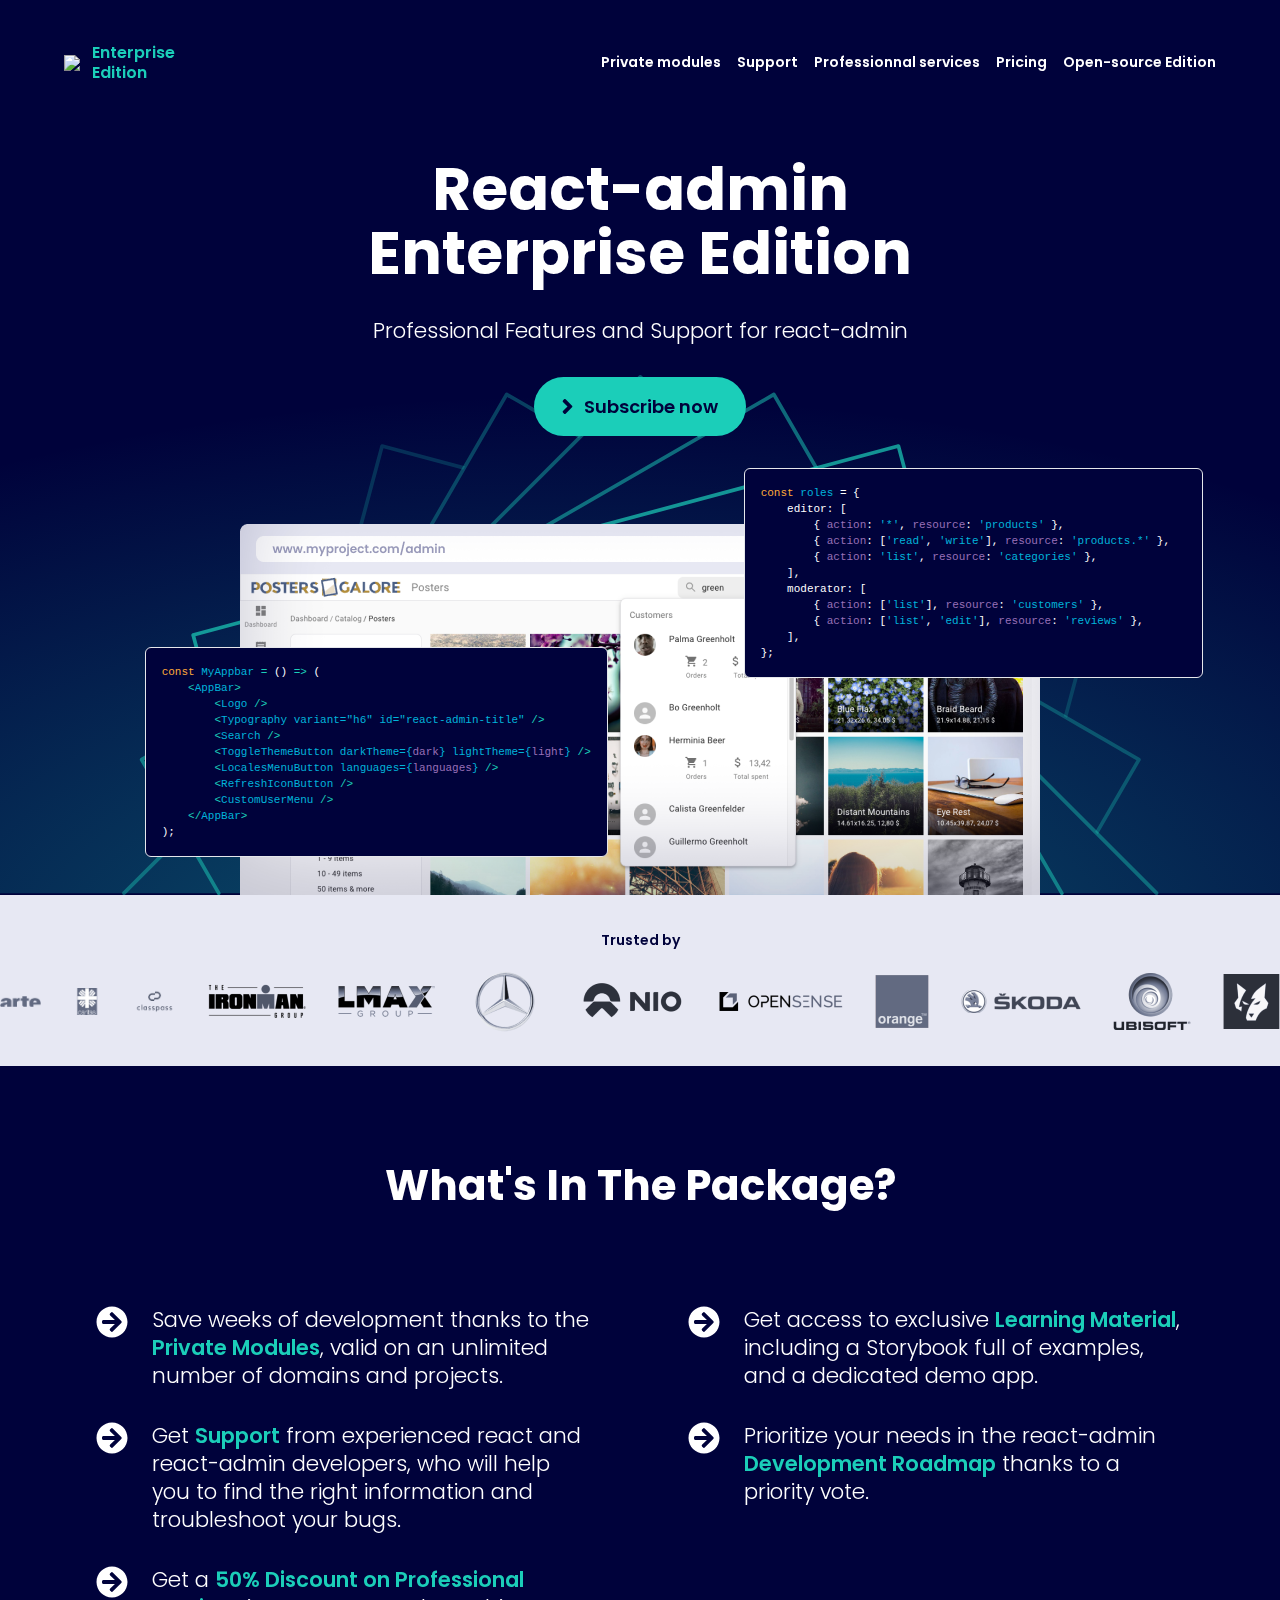
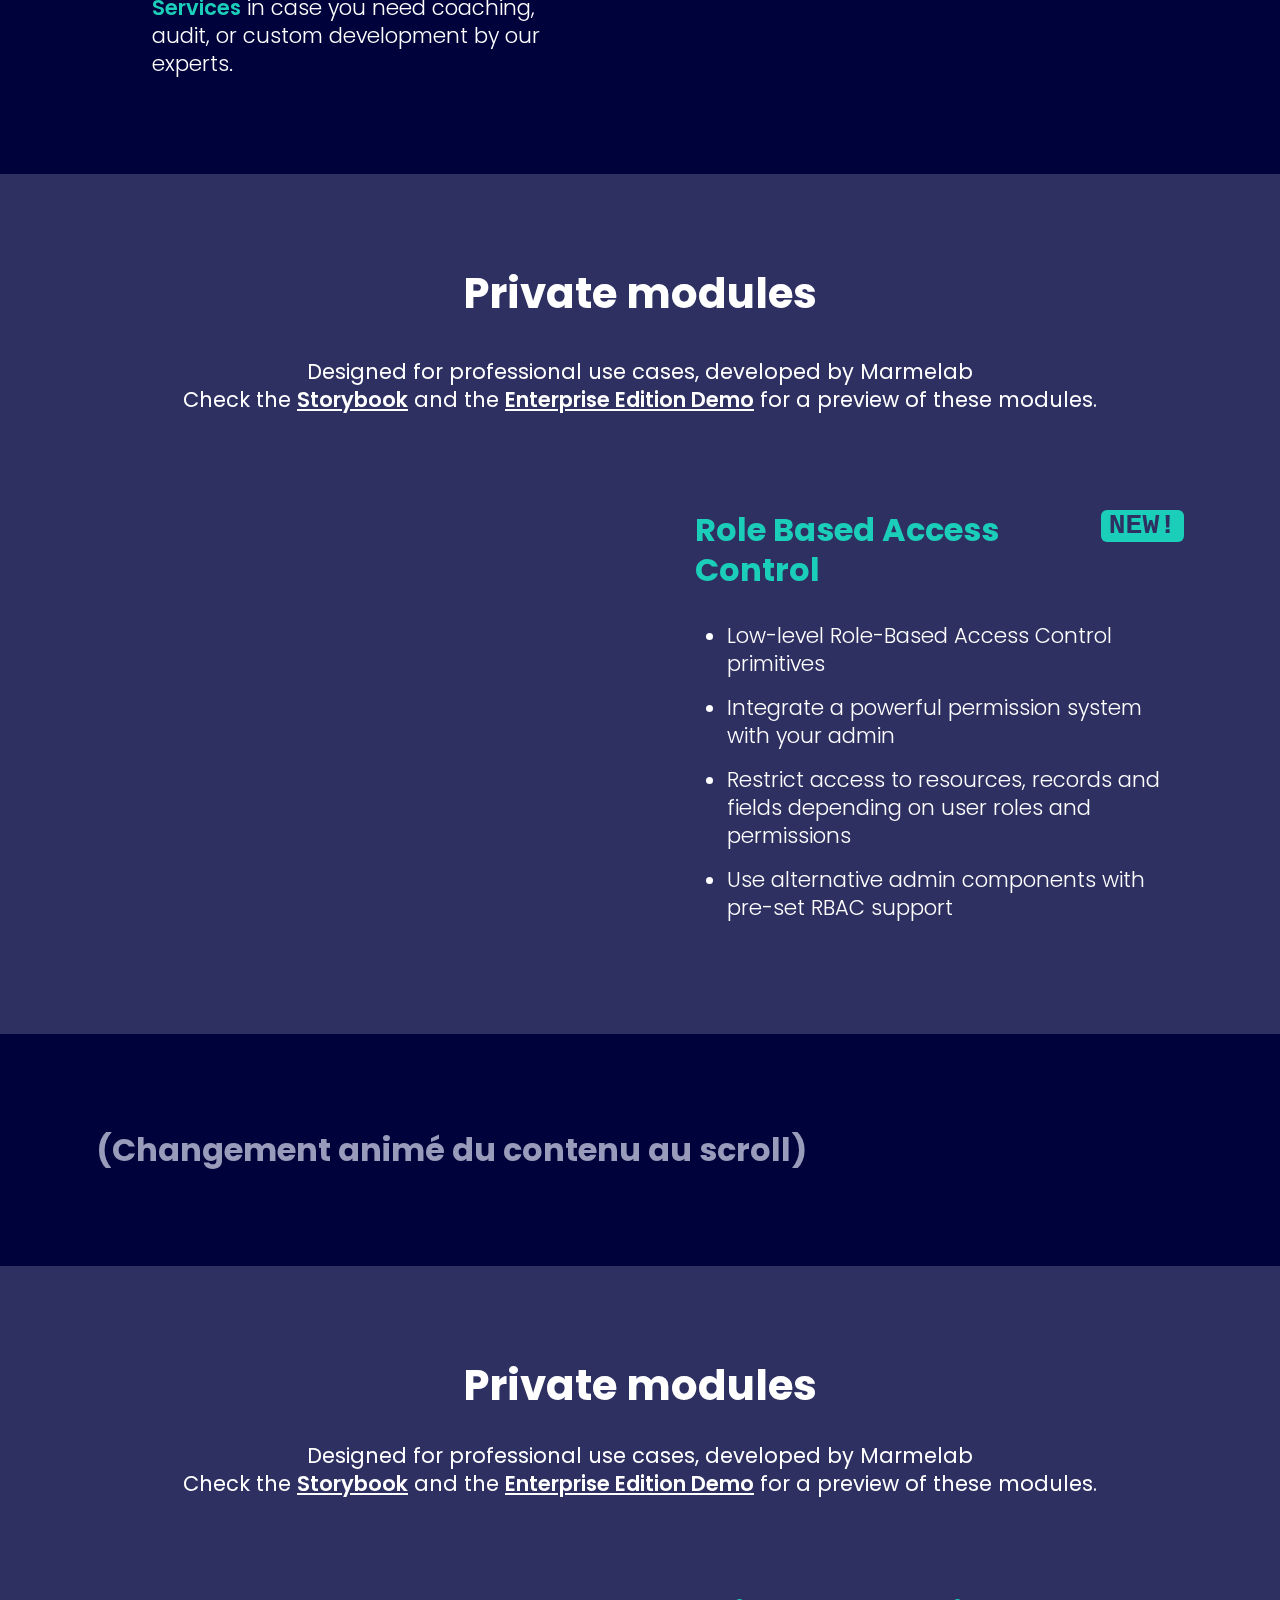
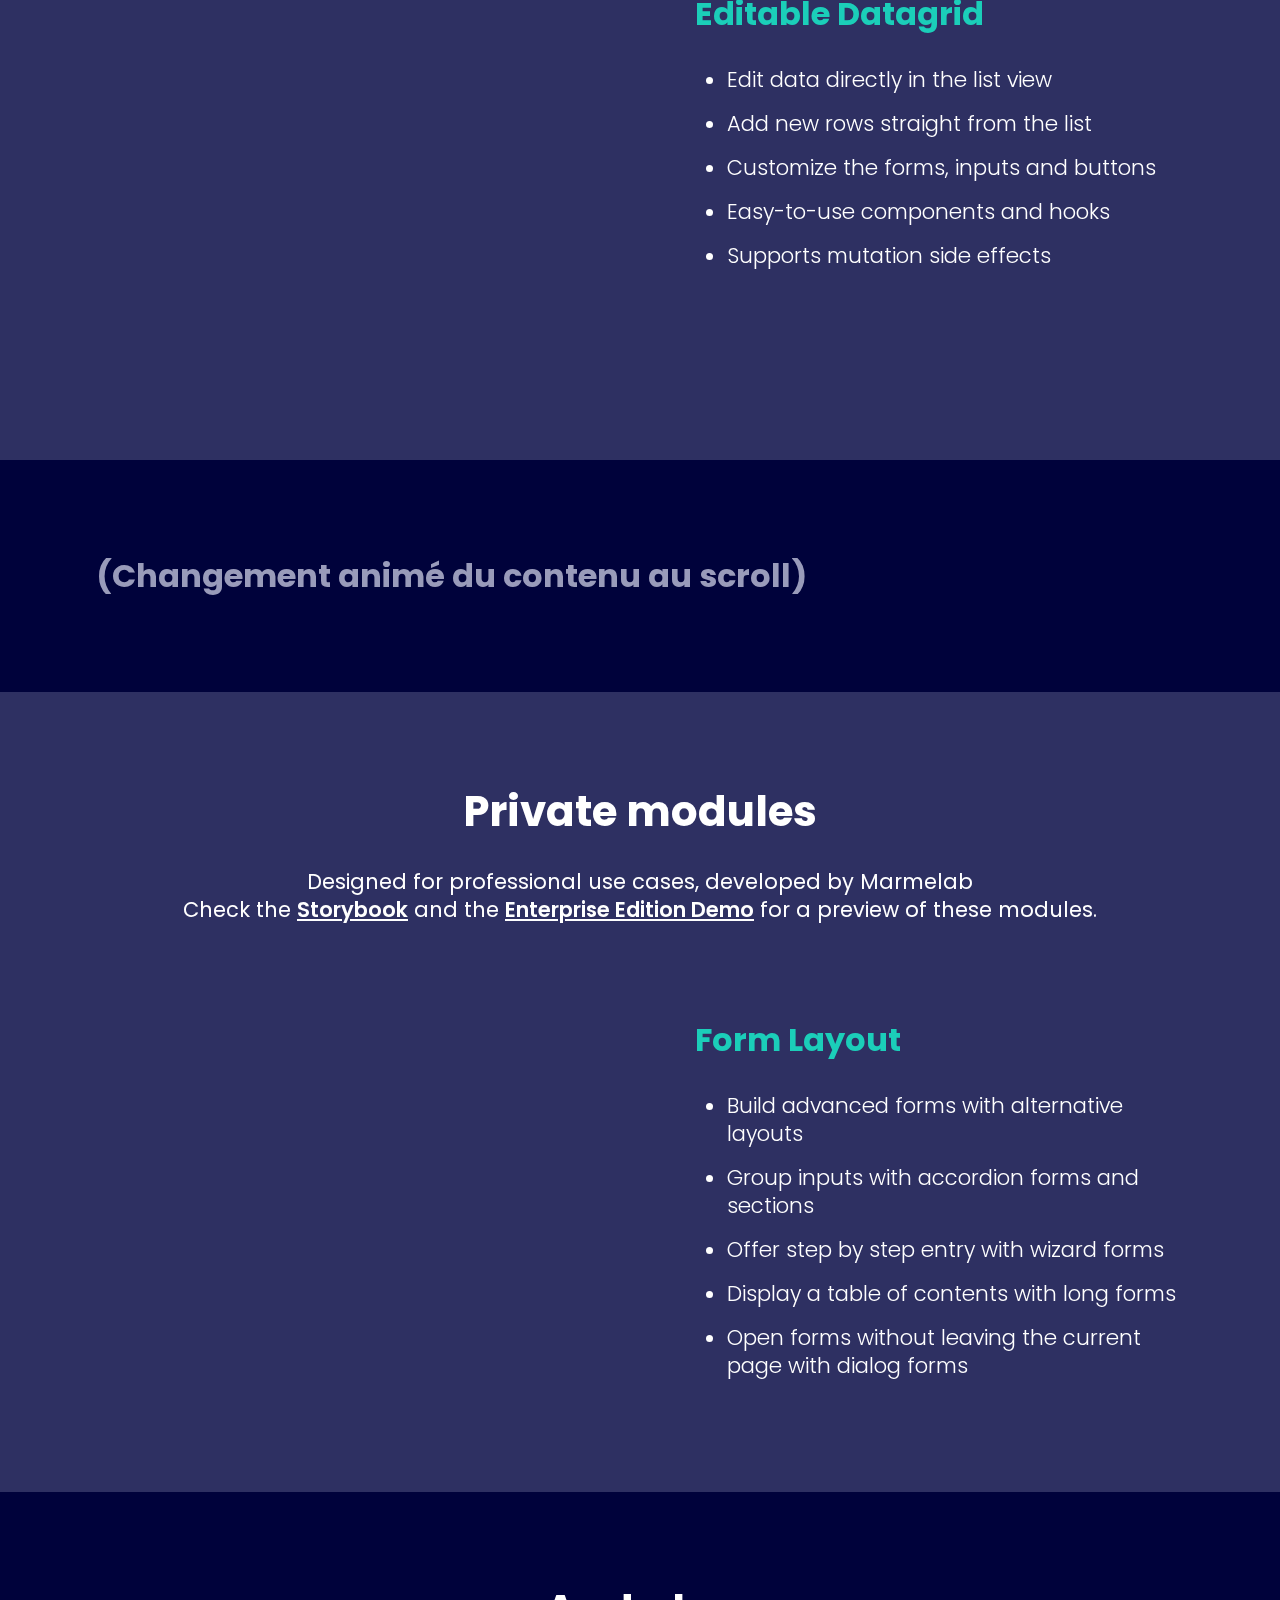
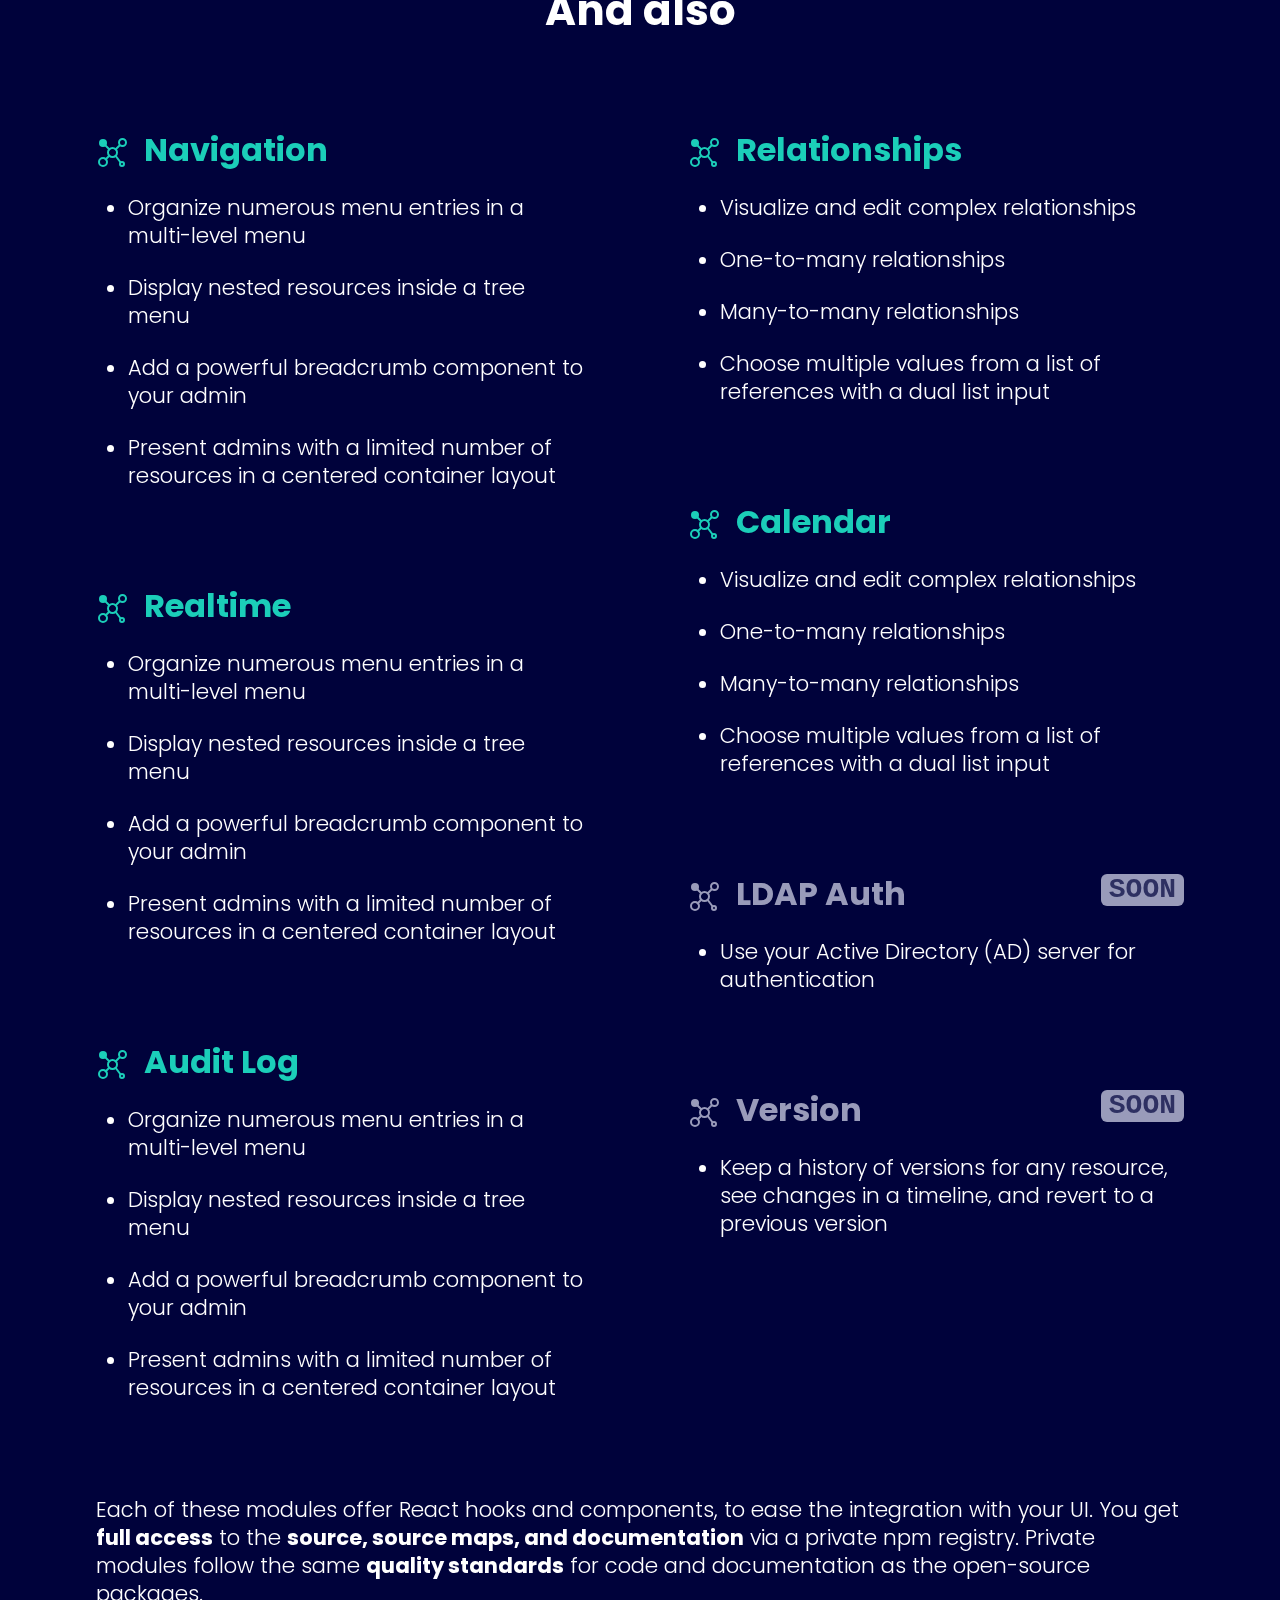
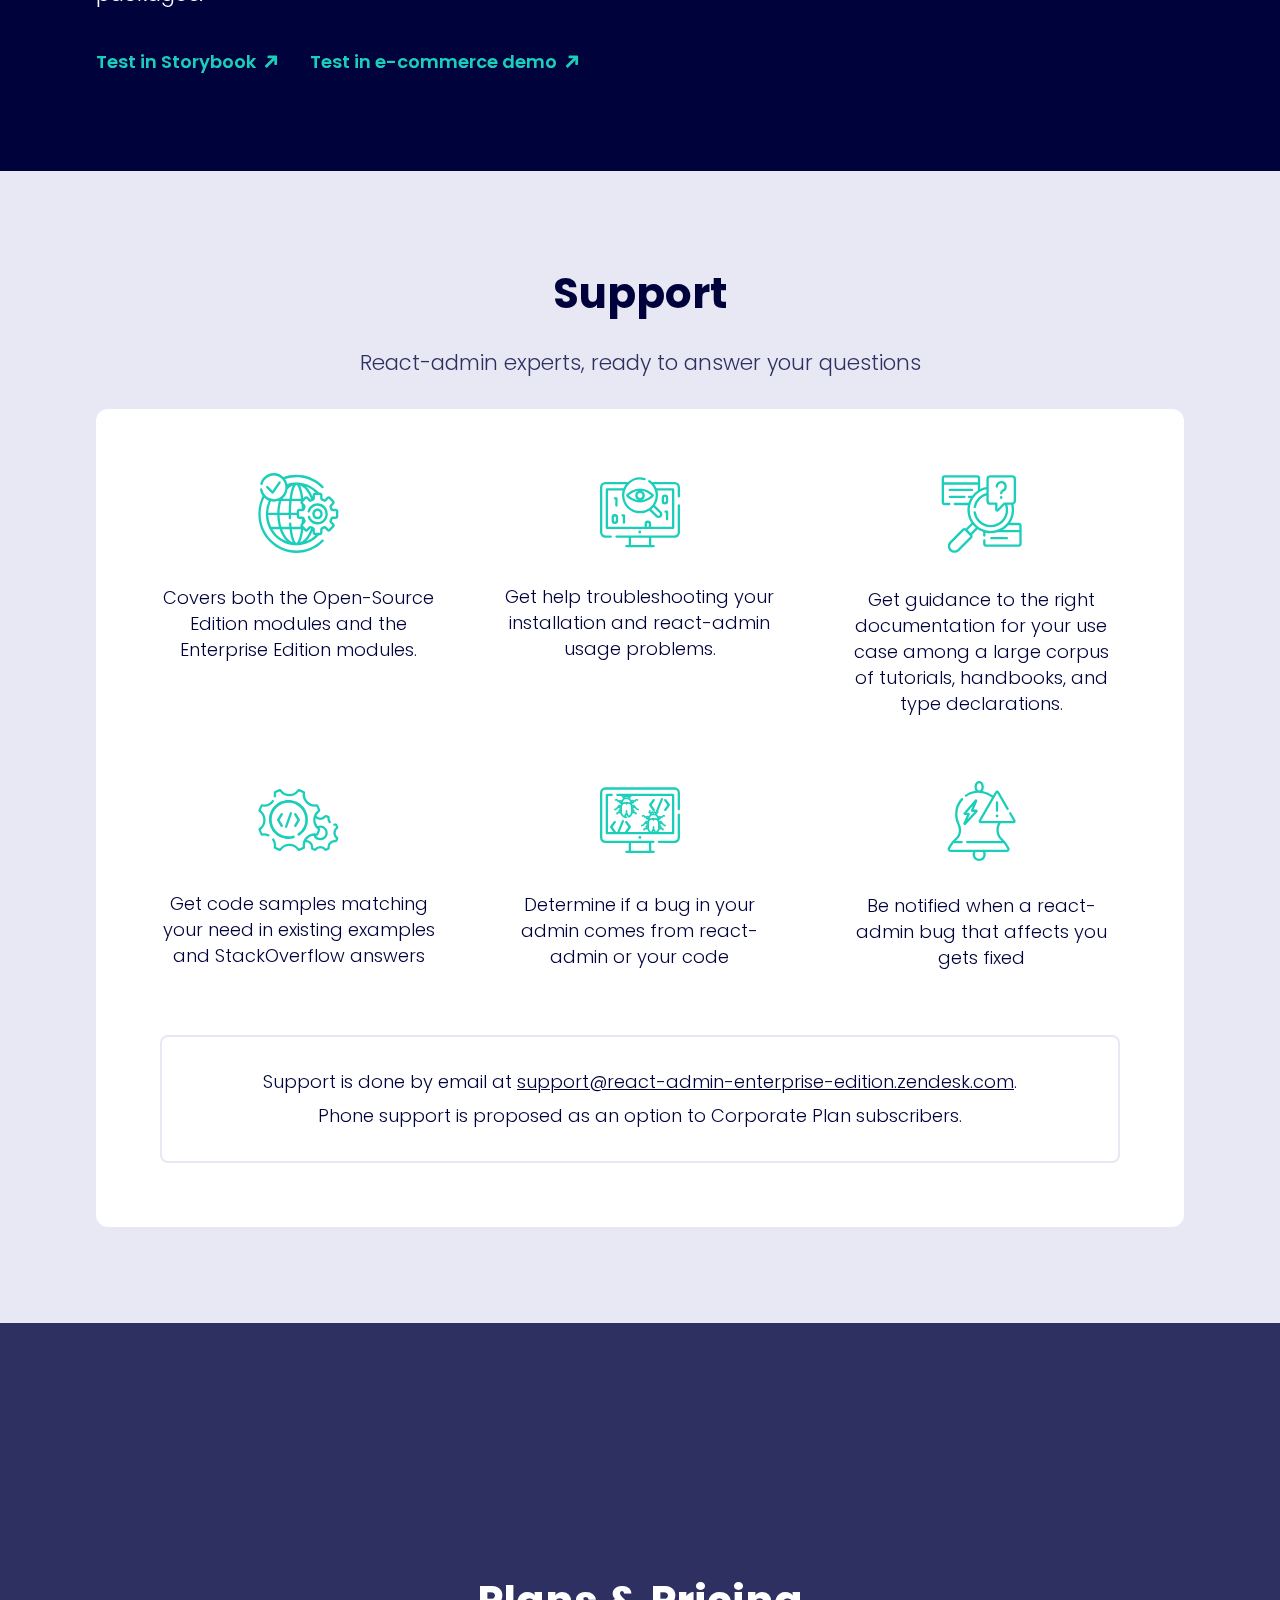
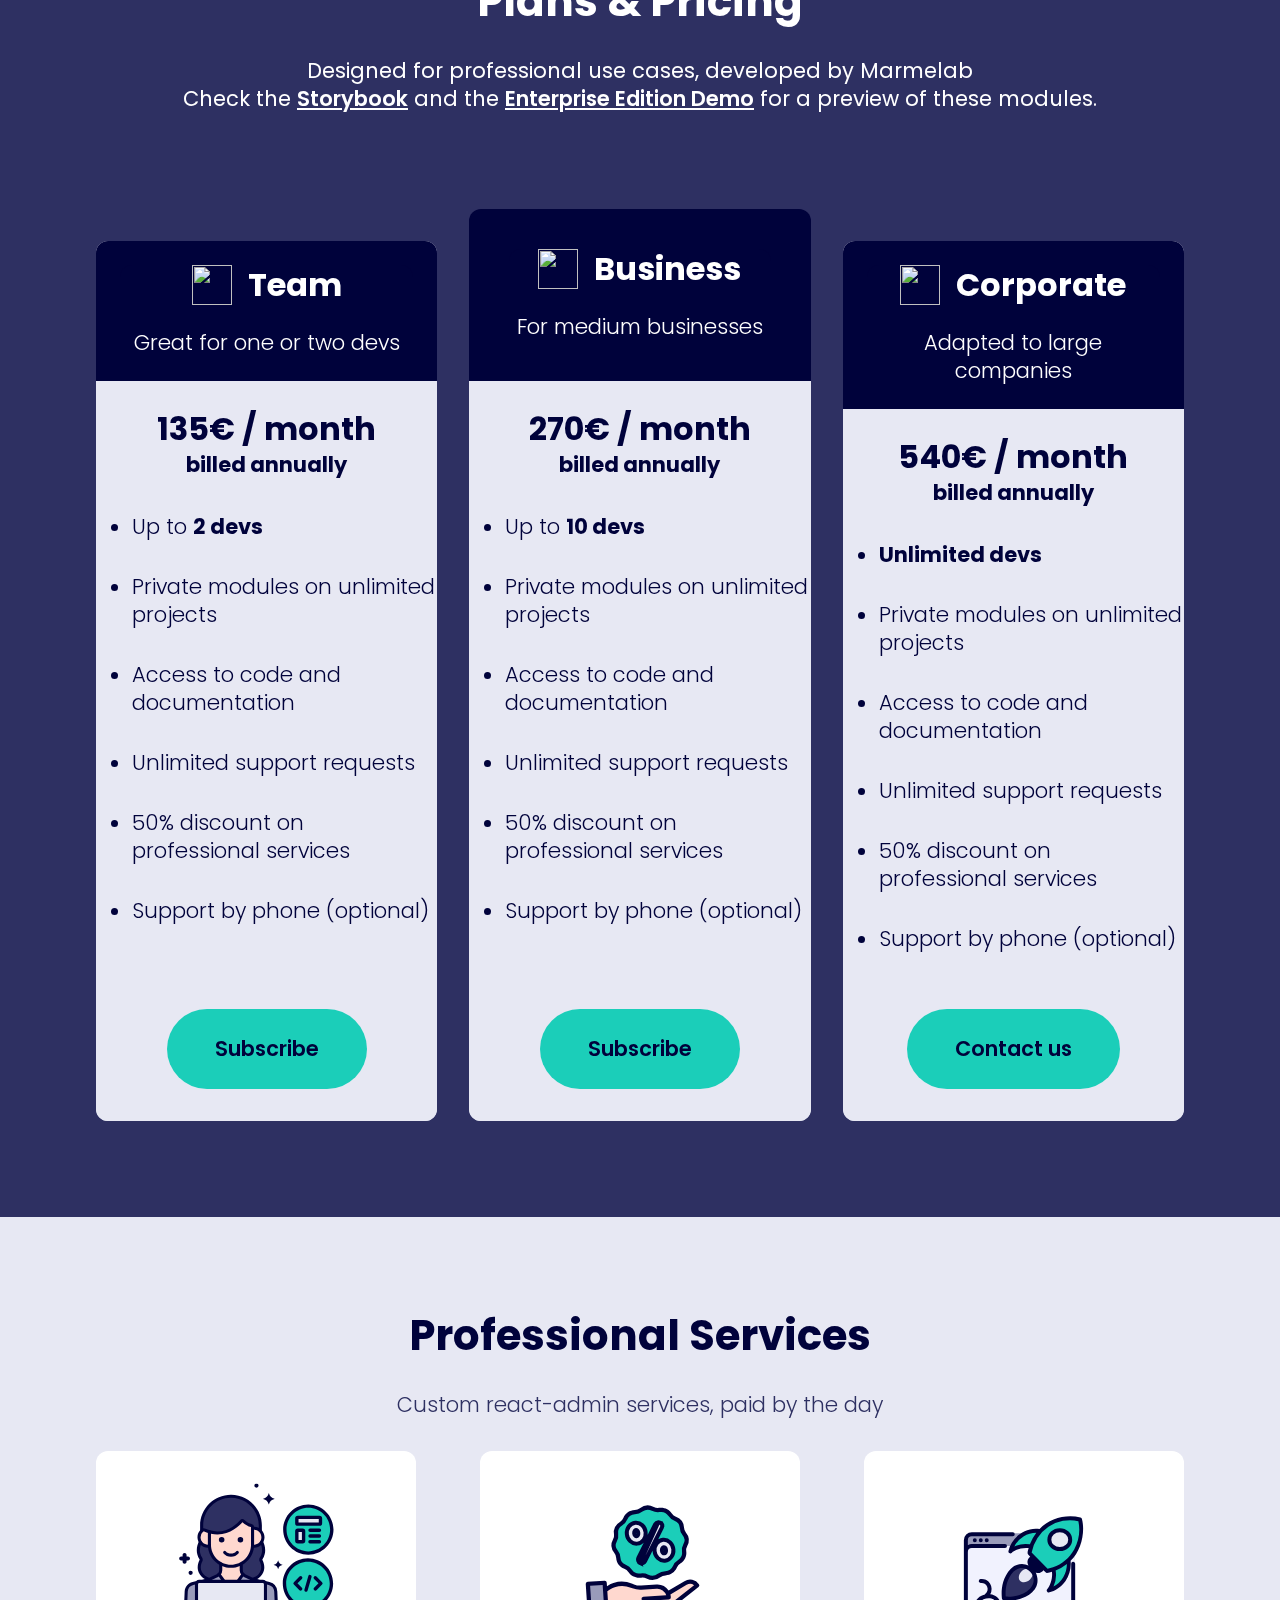
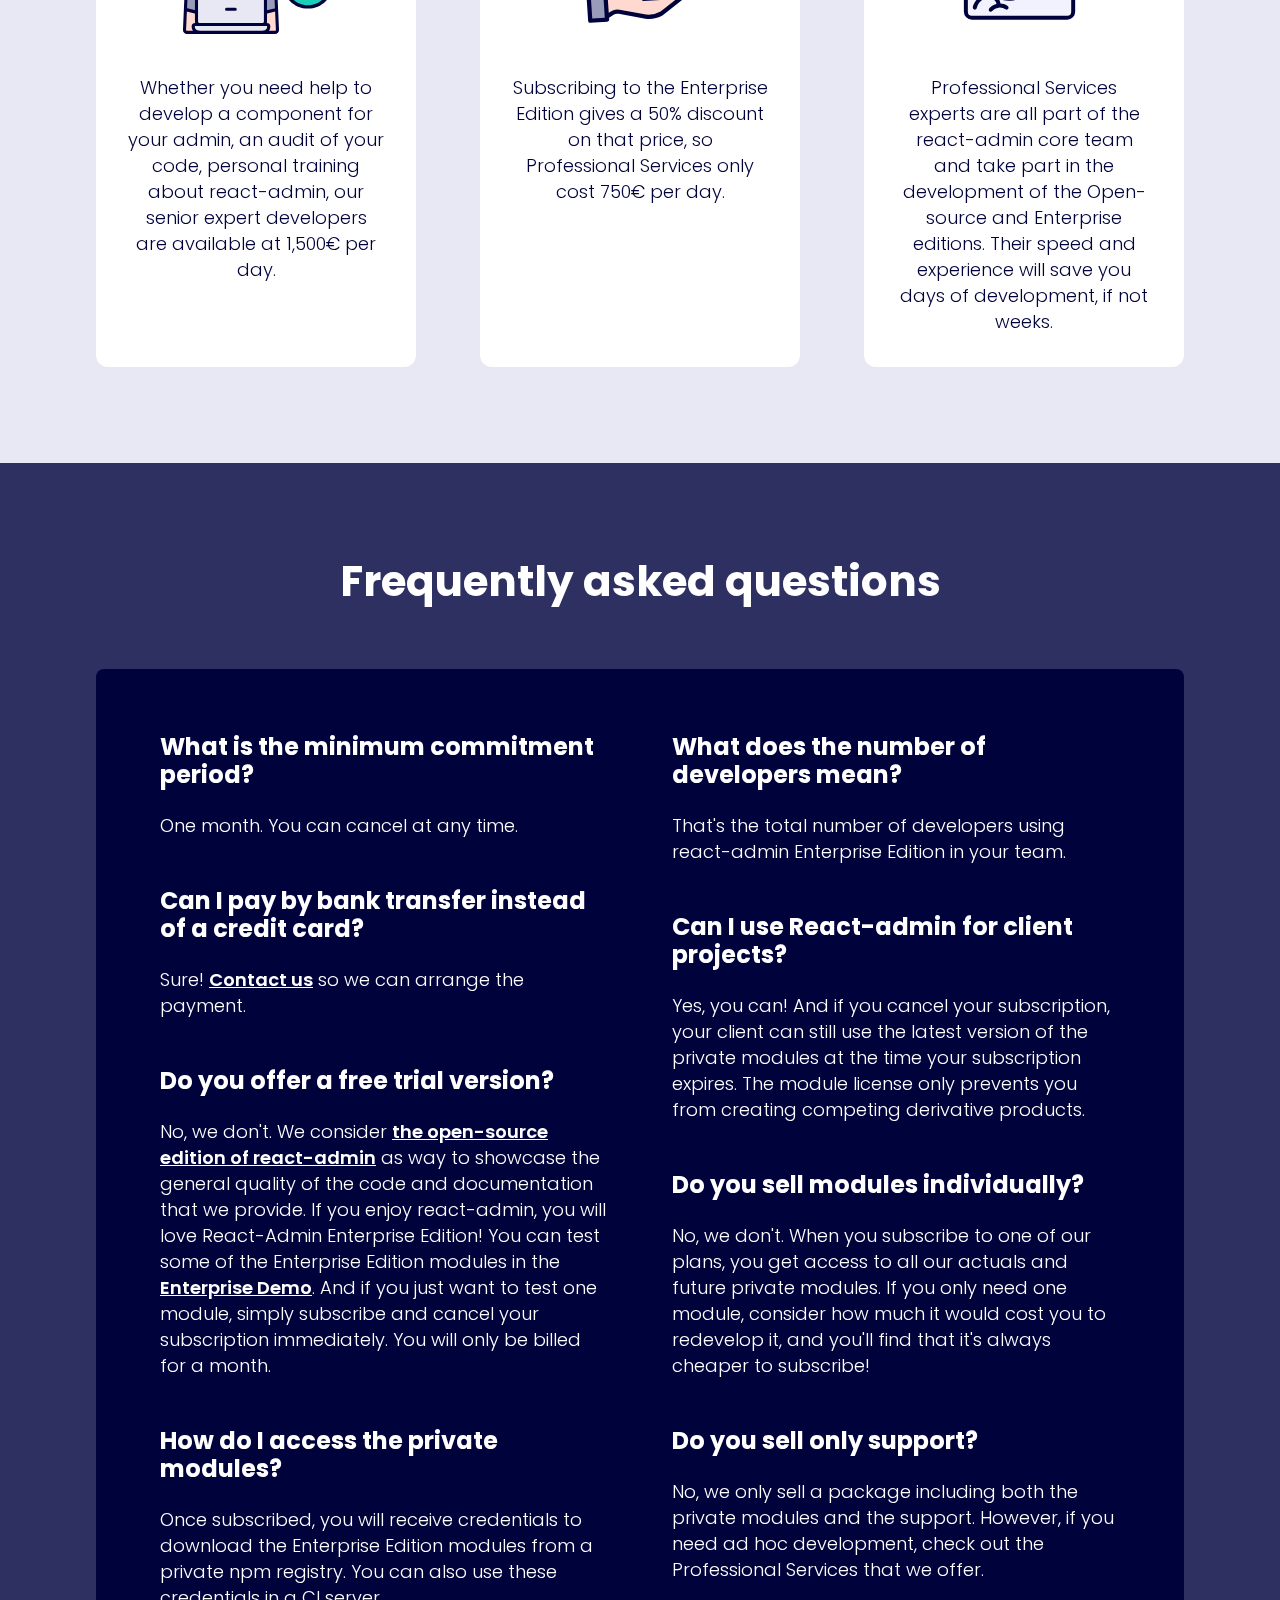
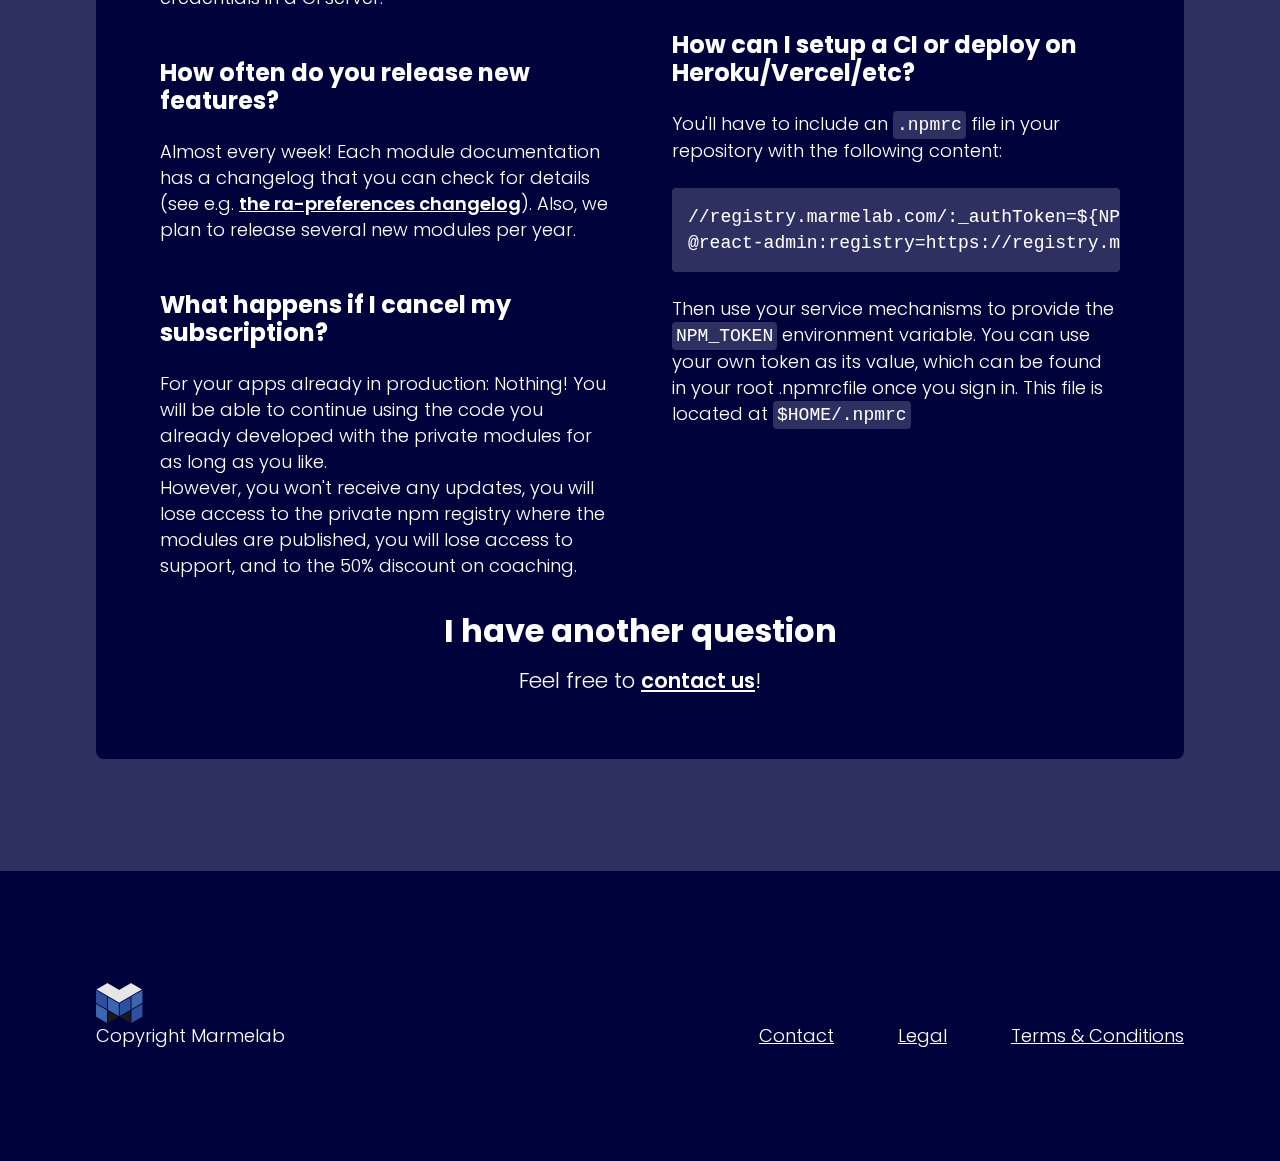
==== commit faa5c807: "Update design" ====
--- a/enterprise.html
+++ b/enterprise.html
@@ -2,11 +2,11 @@
 <html lang="en">
 	<head>
 		<meta charset="UTF-8" />
-		<!-- <link rel="icon" type="image/svg+xml" href="/vite.svg" /> -->
+		<!-- <link rel="icon" type="image/svg+xml" href="/ra-ee.svg" /> -->
 		<meta name="viewport" content="width=device-width, initial-scale=1.0" />
 		<title>React-admin Enterprise Edition</title>
 		
-		<link rel="stylesheet" href="./assets/main-0439048a.css">
+		<link rel="stylesheet" href="./assets/main-311ec694.css">
 	</head>
 	<body>
 		<section class="bg-[#00023b] text-white">
@@ -67,15 +67,14 @@
 				</div>
 				<div class="relative mt-8 flex justify-center text-white">
 					<pre
-						class="absolute top-[41%] left-[11%] rounded-md border bg-[#00023b] p-4 text-[12px] font-normal leading-[16px] text-[#00b3da]"
+						class="absolute top-[42%] left-[7%] rounded-md border bg-[#00023b] p-4 text-[11px] font-normal leading-[16px] text-[#00b3da]"
 					><code
 						><span class="text-[#ffa939]">const</span> MyAppbar <span class="text-[#1bceb9]">=</span> <span class="text-white">()</span> <span class="text-[#1bceb9]">=&gt;</span> <span class="text-white">(</span>
 	<span class="text-[#1bceb9]">&lt;</span>AppBar<span class="text-[#1bceb9]">&gt;</span>
 		<span class="text-[#1bceb9]">&lt;</span>Logo <span class="text-[#1bceb9]">/&gt;</span>
-		<span class="text-[#1bceb9]">&lt;</span>Typography variant="h6" id="title" <span class="text-[#1bceb9]">/&gt;</span>
+		<span class="text-[#1bceb9]">&lt;</span>Typography variant="h6" id="react-admin-title" <span class="text-[#1bceb9]">/&gt;</span>
 		<span class="text-[#1bceb9]">&lt;</span>Search <span class="text-[#1bceb9]">/&gt;</span>
-		<span class="text-[#1bceb9]">&lt;</span>ToggleThemeButton darkTheme={<span class="text-[#9870b7]">darkTheme</span>}
-			lightTheme={<span class="text-[#9870b7]">lightTheme</span>} <span class="text-[#1bceb9]">/&gt;</span>
+		<span class="text-[#1bceb9]">&lt;</span>ToggleThemeButton darkTheme={<span class="text-[#9870b7]">dark</span>} lightTheme={<span class="text-[#9870b7]">light</span>} <span class="text-[#1bceb9]">/&gt;</span>
 		<span class="text-[#1bceb9]">&lt;</span>LocalesMenuButton languages={<span class="text-[#9870b7]">languages</span>} <span class="text-[#1bceb9]">/&gt;</span>
 		<span class="text-[#1bceb9]">&lt;</span>RefreshIconButton <span class="text-[#1bceb9]">/&gt;</span>
 		<span class="text-[#1bceb9]">&lt;</span>CustomUserMenu <span class="text-[#1bceb9]">/&gt;</span>
@@ -83,19 +82,17 @@
 <span class="text-white">);</span></code
 					></pre>
 					<pre
-						class="absolute top-[0%] left-[57%] rounded-md border bg-[#00023b] p-4 pr-8 text-[12px] font-normal leading-[16px]"
+						class="absolute top-[0%] left-[59%] rounded-md border bg-[#00023b] p-4 pr-8 text-[11px] font-normal leading-[16px]"
 					><code
 							><span class="text-[#ffa939]">const</span> <span class="text-[#00b3da]">roles</span> = {
 	editor: [
 		{ <span class="text-[#9870b7]">action</span>: <span class="text-[#00b3da]">'*'</span>, <span class="text-[#9870b7]">resource</span>: <span class="text-[#00b3da]">'products'</span> },
-		{ <span class="text-[#9870b7]">action</span>: [<span class="text-[#00b3da]">'read'</span>, <span class="text-[#00b3da]">'write'</span>],
-			<span class="text-[#9870b7]">resource</span>: <span class="text-[#00b3da]">'products.*'</span> },
+		{ <span class="text-[#9870b7]">action</span>: [<span class="text-[#00b3da]">'read'</span>, <span class="text-[#00b3da]">'write'</span>], <span class="text-[#9870b7]">resource</span>: <span class="text-[#00b3da]">'products.*'</span> },
 		{ <span class="text-[#9870b7]">action</span>: <span class="text-[#00b3da]">'list'</span>, <span class="text-[#9870b7]">resource</span>: <span class="text-[#00b3da]">'categories'</span> },
 	],
 	moderator: [
 		{ <span class="text-[#9870b7]">action</span>: [<span class="text-[#00b3da]">'list'</span>], <span class="text-[#9870b7]">resource</span>: <span class="text-[#00b3da]">'customers'</span> },
-		{ <span class="text-[#9870b7]">action</span>: [<span class="text-[#00b3da]">'list'</span>, <span class="text-[#00b3da]">'edit'</span>],
-			<span class="text-[#9870b7]">resource</span>: <span class="text-[#00b3da]">'reviews'</span> },
+		{ <span class="text-[#9870b7]">action</span>: [<span class="text-[#00b3da]">'list'</span>, <span class="text-[#00b3da]">'edit'</span>], <span class="text-[#9870b7]">resource</span>: <span class="text-[#00b3da]">'reviews'</span> },
 	],    
 };</code
 						></pre>
@@ -104,25 +101,54 @@
 				</div>
 			</div>
 		</section>
-		<section class="bg-[#e7e8f3] p-8 text-[#00023b]">
+		<section class="bg-[#e7e8f3] py-8 text-[#00023b]">
 			<div class="mx-auto max-w-[1440px]">
-				<h1 class="text-center text-[14px] font-semibold leading-[26px]">
+				<h1 class="pb-4 text-center text-[14px] font-semibold leading-[26px]">
 					Trusted by
 				</h1>
-				<ul class="flex justify-center">
-					<li><img src="./cdiscount.png" /></li>
-					<li><img src="./ibm.png" /></li>
-					<li><img src="./activision.png" /></li>
-					<li><img src="./xiaomi.png" /></li>
-					<li><img src="./ibm.png" /></li>
-					<li><img src="./cdiscount.png" /></li>
-					<li><img src="./xiaomi.png" /></li>
+				<ul class="flex items-center justify-center gap-x-8">
+					<li class="flex-shrink-flex-0 flex-flex-grow-0">
+						<img src="./brands/arte.png" />
+					</li>
+					<li class="flex-shrink-flex-0 flex-flex-grow-0">
+						<img src="./brands/caritas.png" />
+					</li>
+					<li class="flex-shrink-flex-0 flex-flex-grow-0">
+						<img src="./brands/classpass.png" />
+					</li>
+					<li class="flex-shrink-0 flex-grow-0">
+						<img src="./brands/ironman.png" />
+					</li>
+					<li class="flex-shrink-0 flex-grow-0">
+						<img src="./brands/lmax-group.png" />
+					</li>
+					<li class="flex-shrink-0 flex-grow-0">
+						<img src="./brands/mercedes.png" />
+					</li>
+					<li class="flex-shrink-0 flex-grow-0">
+						<img src="./brands/nio.png" />
+					</li>
+					<li class="flex-shrink-0 flex-grow-0">
+						<img src="./brands/open-sense.png" />
+					</li>
+					<li class="flex-shrink-0 flex-grow-0">
+						<img src="./brands/orange.png" />
+					</li>
+					<li class="flex-shrink-0 flex-grow-0">
+						<img src="./brands/skoda.png" />
+					</li>
+					<li class="flex-shrink-0 flex-grow-0">
+						<img src="./brands/ubisoft.png" />
+					</li>
+					<li class="flex-shrink-0 flex-grow-0">
+						<img src="./brands/overwolf.png" />
+					</li>
 				</ul>
 			</div>
 		</section>
-		<section class="bg-[#00023b] p-24 text-white">
+		<section class="bg-[#00023b] p-24 pb-8 text-white">
 			<div class="mx-auto max-w-[1440px]">
-				<h1 class="mb-24 text-center text-[52px] font-bold leading-[56px]">
+				<h1 class="mb-24 text-center text-[42px] font-bold leading-[48px]">
 					What's In The Package?
 				</h1>
 				<ul
@@ -214,7 +240,7 @@
 			id="private-modules"
 		>
 			<div class="mx-auto max-w-[1440px]">
-				<h1 class="mb-8 text-center text-[52px] font-bold leading-[56px]">
+				<h1 class="mb-10 text-center text-[42px] font-bold leading-[48px]">
 					Private modules
 				</h1>
 				<p class="mb-24 text-center text-[21px] leading-[28px]">
@@ -282,7 +308,7 @@
 			"
 		>
 			<div class="mx-auto max-w-[1440px]">
-				<h1 class="mb-8 text-center text-[52px] font-bold leading-[56px]">
+				<h1 class="mb-8 text-center text-[42px] font-bold leading-[48px]">
 					Private modules
 				</h1>
 				<p class="mb-24 text-center text-[21px] leading-[28px]">
@@ -338,7 +364,7 @@
 			"
 		>
 			<div class="mx-auto max-w-[1440px]">
-				<h1 class="mb-8 text-center text-[52px] font-bold leading-[56px]">
+				<h1 class="mb-8 text-center text-[42px] font-bold leading-[48px]">
 					Private modules
 				</h1>
 				<p class="mb-24 text-center text-[21px] leading-[28px]">
@@ -386,14 +412,17 @@
 		</section>
 		<section class="bg-[#00023b] p-24 text-white">
 			<div class="mx-auto max-w-[1440px]">
-				<h1 class="mb-24 text-center text-[52px] font-bold leading-[56px]">
+				<h1 class="mb-24 text-center text-[42px] font-bold leading-[46px]">
 					And also
 				</h1>
 				<div class="mb-20 columns-2 gap-24">
 					<div class="mb-24 break-inside-avoid-column">
 						<h2 class="mb-6 flex justify-between">
 							<span class="text-[32px] font-bold leading-[40px] text-[#1bceb9]"
-								>Navigation</span
+								><img
+									src="./molecule.svg"
+									class="mr-4 inline-block"
+								/>Navigation</span
 							>
 						</h2>
 						<ul class="ml-8 list-disc text-[21px] font-light leading-[28px]">
@@ -413,7 +442,10 @@
 					<div class="mb-24 break-inside-avoid-column">
 						<h2 class="mb-6 flex justify-between">
 							<span class="text-[32px] font-bold leading-[40px] text-[#1bceb9]"
-								>Realtime</span
+								><img
+									src="./molecule.svg"
+									class="mr-4 inline-block"
+								/>Realtime</span
 							>
 						</h2>
 						<ul class="ml-8 list-disc text-[21px] font-light leading-[28px]">
@@ -433,7 +465,8 @@
 					<div class="mb-24 break-inside-avoid-column">
 						<h2 class="mb-6 flex justify-between">
 							<span class="text-[32px] font-bold leading-[40px] text-[#1bceb9]"
-								>Audit Log</span
+								><img src="./molecule.svg" class="mr-4 inline-block" />Audit
+								Log</span
 							>
 						</h2>
 						<ul class="ml-8 list-disc text-[21px] font-light leading-[28px]">
@@ -453,7 +486,10 @@
 					<div class="mb-24 break-inside-avoid-column">
 						<h2 class="mb-6 flex justify-between">
 							<span class="text-[32px] font-bold leading-[40px] text-[#1bceb9]"
-								>Relationships</span
+								><img
+									src="./molecule.svg"
+									class="mr-4 inline-block"
+								/>Relationships</span
 							>
 						</h2>
 						<ul class="ml-8 list-disc text-[21px] font-light leading-[28px]">
@@ -469,7 +505,10 @@
 					<div class="mb-24 break-inside-avoid-column">
 						<h2 class="mb-6 flex justify-between">
 							<span class="text-[32px] font-bold leading-[40px] text-[#1bceb9]"
-								>Calendar</span
+								><img
+									src="./molecule.svg"
+									class="mr-4 inline-block"
+								/>Calendar</span
 							>
 						</h2>
 						<ul class="ml-8 list-disc text-[21px] font-light leading-[28px]">
@@ -485,7 +524,8 @@
 					<div class="mb-24 break-inside-avoid-column">
 						<h2 class="mb-6 flex items-start justify-between">
 							<span class="text-[32px] font-bold leading-[40px] text-[#999bba]"
-								>LDAP Auth</span
+								><img src="./molecule_gray.svg" class="mr-4 inline-block" />LDAP
+								Auth</span
 							>
 							<span
 								class="rounded-md bg-[#999bba] px-2 py-0.5 font-mono text-[28px] font-bold uppercase leading-[28px] text-[#2e3062]"
@@ -501,7 +541,10 @@
 					<div class="mb-24 break-inside-avoid-column">
 						<h2 class="mb-6 flex items-start justify-between">
 							<span class="text-[32px] font-bold leading-[40px] text-[#999bba]"
-								>Version</span
+								><img
+									src="./molecule_gray.svg"
+									class="mr-4 inline-block"
+								/>Version</span
 							>
 							<span
 								class="rounded-md bg-[#999bba] px-2 py-0.5 font-mono text-[28px] font-bold uppercase leading-[28px] text-[#2e3062]"
@@ -560,52 +603,92 @@
 			</div>
 		</section>
 		<section class="bg-[#e7e8f3] p-24 text-[#00023b]">
-			<div class="mx-auto max-w-[1440px]">
-				<h1 class="mb-8 text-center text-[52px] font-bold leading-[56px]">
-					Support (WIP)
+			<div class="mx-auto mt-1 max-w-[1440px]">
+				<h1 class="mb-8 text-center text-[42px] font-bold leading-[46px]">
+					Support
 				</h1>
 				<h2
 					class="mb-8 text-center text-[21px] font-light leading-[28px] text-[#2e3062]"
 				>
 					React-admin experts, ready to answer your questions
 				</h2>
-				<div class="columns-3 gap-8">
-					<p class="break-inside-avoid text-[21px] font-light leading-[28px]">
-						Covers both the Open-Source Edition modules and the Enterprise
-						Edition modules.
-					</p>
-					<p class="break-inside-avoid text-[18px] font-light leading-[26px]">
-						Get help troubleshooting your installation and react-admin usage
-						problems.
-					</p>
-					<p class="break-inside-avoid text-[18px] font-light leading-[26px]">
-						Get guidance to the right documentation for your use case among a
-						large corpus of tutorials, handbooks, and type declarations.
-					</p>
-				</div>
-				<div class="mt-20 columns-3 gap-8">
-					<p class="break-inside-avoid text-[21px] font-light leading-[28px]">
-						Get code samples matching your need in existing examples and
-						StackOverflow answers
-					</p>
-					<p class="break-inside-avoid text-[18px] font-light leading-[26px]">
-						Determine if a bug in your admin comes from react-admin or your code
-					</p>
-					<p class="break-inside-avoid text-[18px] font-light leading-[26px]">
-						Be notified when a react-admin bug that affects you gets fixed
-					</p>
-				</div>
-				<div class="mt-16 text-center text-[21px] font-light leading-[28px]">
-					<p class="mb-8">
-						Support is done by email at
-						<a class="underline" href="#"
-							>support@react-admin-enterprise-edition.zendesk.com</a
-						>.
-					</p>
-					<p>
-						Phone support is proposed as an option to Corporate Plan
-						subscribers.
-					</p>
+
+				<div class="rounded-xl bg-white p-16">
+					<div class="grid grid-cols-3 gap-16">
+						<div
+							class="text-center"
+							cl_ass="flex flex-col items-center space-y-8"
+						>
+							<img class="mb-8 inline-block" src="./support/s0.svg" />
+							<p class="text-[18px] font-light leading-[26px]">
+								Covers both the Open-Source Edition modules and the Enterprise
+								Edition modules.
+							</p>
+						</div>
+						<div
+							class="text-center"
+							cl_ass="flex flex-col items-center space-y-8"
+						>
+							<img class="mb-8 inline-block p-1" src="./support/s1.svg" />
+							<p class="text-[18px] font-light leading-[26px]">
+								Get help troubleshooting your installation and react-admin usage
+								problems.
+							</p>
+						</div>
+						<div
+							class="text-center"
+							cl_ass="flex flex-col items-center space-y-8"
+						>
+							<img class="mb-8 inline-block p-0.5" src="./support/s2.svg" />
+							<p class="text-[18px] font-light leading-[26px]">
+								Get guidance to the right documentation for your use case among
+								a large corpus of tutorials, handbooks, and type declarations.
+							</p>
+						</div>
+						<div
+							class="text-center"
+							cl_ass="flex flex-col items-center space-y-8"
+						>
+							<img class="mb-8 inline-block p-2" src="./support/s3.svg" />
+							<p class="text-[18px] font-light leading-[26px]">
+								Get code samples matching your need in existing examples and
+								StackOverflow answers
+							</p>
+						</div>
+						<div
+							class="text-center"
+							cl_ass="flex flex-col items-center space-y-8"
+						>
+							<img class="mb-8 inline-block p-1.5" src="./support/s4.svg" />
+							<p class="text-[18px] font-light leading-[26px]">
+								Determine if a bug in your admin comes from react-admin or your
+								code
+							</p>
+						</div>
+						<div
+							class="text-center"
+							cl_ass="flex flex-col items-center space-y-8"
+						>
+							<img class="mb-8 inline-block" src="./support/s5.svg" />
+							<p class="text-[18px] font-light leading-[26px]">
+								Be notified when a react-admin bug that affects you gets fixed
+							</p>
+						</div>
+					</div>
+					<div
+						class="mt-16 rounded-lg border-2 border-[#e7e8f3] p-8 text-center text-[18px] font-light leading-[26px]"
+					>
+						<p class="mb-2">
+							Support is done by email at
+							<a class="underline" href="#"
+								>support@react-admin-enterprise-edition.zendesk.com</a
+							>.
+						</p>
+						<p>
+							Phone support is proposed as an option to Corporate Plan
+							subscribers.
+						</p>
+					</div>
 				</div>
 			</div>
 		</section>
@@ -618,7 +701,7 @@
 			"
 		>
 			<div class="mx-auto max-w-[1440px]">
-				<h1 class="mb-8 text-center text-[52px] font-bold leading-[56px]">
+				<h1 class="mb-8 text-center text-[42px] font-bold leading-[46px]">
 					Plans & Pricing
 				</h1>
 				<p class="mb-24 text-center text-[21px] leading-[28px]">
@@ -633,110 +716,137 @@
 					>
 					for a preview of these modules.
 				</p>
-				<div class="grid grid-cols-3 gap-8">
-					<div class="pt-8">
-						<header
-							class="rounded-xl rounded-b-none bg-[#00023b] p-6 text-center"
-						>
-							<div class="flex justify-center gap-4">
-								<img src="./team.svg" class="h-10 w-10" />
-								<h2 class="mb-6 text-[32px] font-bold leading-[40px]">Team</h2>
+
+				<div class="isolate mx-0 mt-8 grid grid-cols-3 gap-x-8 px-8">
+					<div
+						class="mt-8 flex flex-col justify-between rounded-xl bg-[#e7e8f3]"
+					>
+						<div>
+							<div class="rounded-xl rounded-b-none bg-[#00023b] p-6">
+								<header
+									class="rounded-xl rounded-b-none bg-[#00023b] text-center"
+								>
+									<div class="flex justify-center gap-4">
+										<img src="./team.svg" class="h-10 w-10" />
+										<h2 class="mb-6 text-[32px] font-bold leading-[40px]">
+											Team
+										</h2>
+									</div>
+									<h3 class="text-[21px] font-light leading-[28px]">
+										Great for one or two devs
+									</h3>
+								</header>
 							</div>
-							<h3 class="text-[21px] font-light leading-[28px]">
-								Great for one or two devs
-							</h3>
-						</header>
-						<div
-							class="rounded-xl rounded-t-none bg-[#e7e8f3] p-7 text-[#00023b]"
-						>
-							<div class="mb-8 text-center">
+							<div class="mb-8 p-7 pb-0 text-center text-[#00023b]">
 								<span class="text-[32px] font-bold leading-[40px]"
 									>135€ / month</span
 								><br /><span class="text-[21px] font-bold leading-[32px]"
 									>billed annually</span
 								>
 							</div>
-							<ul class="ml-4 list-disc text-[21px] font-light leading-[28px]">
+							<ul
+								role="list"
+								class="list-disc space-y-8 bg-[#e7e8f3] pl-9 text-[21px] font-light leading-[28px] text-[#00023b]"
+								cla_ss="ml-4 list-disc text-[21px] font-light leading-[28px]"
+							>
 								<li class="mb-8">Up to <b class="font-bold">2 devs</b></li>
 								<li class="mb-8">Private modules on unlimited projects</li>
 								<li class="mb-8">Access to code and documentation</li>
 								<li class="mb-8">Unlimited support requests</li>
 								<li class="mb-8">50% discount on professional services</li>
+								<li class="mb-8">Support by phone (optional)</li>
 							</ul>
-							<div class="pt-24 text-center">
-								<a
-									class="inline-block rounded-full bg-[#1bceb9] px-12 py-6 text-[21px] font-semibold leading-[31.5px]"
-									href="#"
-									>Subscribe</a
+						</div>
+						<div
+							class="rounded-xl rounded-t-none bg-[#e7e8f3] p-8 pt-14 text-center"
+						>
+							<a
+								href="#"
+								class="inline-block rounded-full bg-[#1bceb9] px-12 py-6 text-center text-[21px] font-semibold leading-[31.5px] text-[#00023b]"
+								>Subscribe</a
+							>
+						</div>
+					</div>
+					<div
+						class="mt-8 flex flex-col justify-between rounded-xl bg-[#e7e8f3]"
+					>
+						<div>
+							<div class="-mt-8 rounded-xl rounded-b-none bg-[#00023b] p-10">
+								<header
+									class="rounded-xl rounded-b-none bg-[#00023b] text-center"
 								>
+									<div class="flex justify-center gap-4">
+										<img src="./business.svg" class="h-10 w-10" />
+										<h2 class="mb-6 text-[32px] font-bold leading-[40px]">
+											Business
+										</h2>
+									</div>
+									<h3 class="text-[21px] font-light leading-[28px]">
+										For medium businesses
+									</h3>
+								</header>
 							</div>
-						</div>
-					</div>
-					<div class="pt-0">
-						<header
-							class="rounded-xl rounded-b-none bg-[#00023b] p-10 text-center"
-						>
-							<div class="flex justify-center gap-4">
-								<img src="./business.svg" class="h-10 w-10" />
-								<h2 class="mb-6 text-[32px] font-bold leading-[40px]">
-									Business
-								</h2>
-							</div>
-							<h3 class="text-[21px] font-light leading-[28px]">
-								For medium businesses
-							</h3>
-						</header>
-						<div
-							class="rounded-xl rounded-t-none bg-[#e7e8f3] p-7 text-[#00023b]"
-						>
-							<div class="mb-8 text-center">
+							<div class="mb-8 p-7 pb-0 text-center text-[#00023b]">
 								<span class="text-[32px] font-bold leading-[40px]"
 									>270€ / month</span
 								><br /><span class="text-[21px] font-bold leading-[32px]"
 									>billed annually</span
 								>
 							</div>
-							<ul class="ml-4 list-disc text-[21px] font-light leading-[28px]">
+							<ul
+								role="list"
+								class="list-disc space-y-8 bg-[#e7e8f3] pl-9 text-[21px] font-light leading-[28px] text-[#00023b]"
+								cla_ss="ml-4 list-disc text-[21px] font-light leading-[28px]"
+							>
 								<li class="mb-8">Up to <b class="font-bold">10 devs</b></li>
 								<li class="mb-8">Private modules on unlimited projects</li>
 								<li class="mb-8">Access to code and documentation</li>
 								<li class="mb-8">Unlimited support requests</li>
 								<li class="mb-8">50% discount on professional services</li>
+								<li class="mb-8">Support by phone (optional)</li>
 							</ul>
-							<div class="pt-24 text-center">
-								<a
-									class="inline-block rounded-full bg-[#1bceb9] px-12 py-6 text-[21px] font-semibold leading-[31.5px]"
-									href="#"
-									>Subscribe</a
+						</div>
+						<div
+							class="rounded-xl rounded-t-none bg-[#e7e8f3] p-8 pt-14 text-center"
+						>
+							<a
+								href="#"
+								class="inline-block rounded-full bg-[#1bceb9] px-12 py-6 text-center text-[21px] font-semibold leading-[31.5px] text-[#00023b]"
+								>Subscribe</a
+							>
+						</div>
+					</div>
+					<div
+						class="mt-8 flex flex-col justify-between rounded-xl bg-[#e7e8f3]"
+					>
+						<div>
+							<div class="rounded-xl rounded-b-none bg-[#00023b] p-6">
+								<header
+									class="rounded-xl rounded-b-none bg-[#00023b] text-center"
 								>
+									<div class="flex justify-center gap-4">
+										<img src="./corporate.svg" class="h-10 w-10" />
+										<h2 class="mb-6 text-[32px] font-bold leading-[40px]">
+											Corporate
+										</h2>
+									</div>
+									<h3 class="text-[21px] font-light leading-[28px]">
+										Adapted to large companies
+									</h3>
+								</header>
 							</div>
-						</div>
-					</div>
-					<div class="pt-8">
-						<header
-							class="rounded-xl rounded-b-none bg-[#00023b] p-6 text-center"
-						>
-							<div class="flex justify-center gap-4">
-								<img src="./corporate.svg" class="h-10 w-10" />
-								<h2 class="mb-6 text-[32px] font-bold leading-[40px]">
-									Corporate
-								</h2>
-							</div>
-							<h3 class="text-[21px] font-light leading-[28px]">
-								Adapted to large companies
-							</h3>
-						</header>
-						<div
-							class="rounded-xl rounded-t-none bg-[#e7e8f3] p-7 text-[#00023b]"
-						>
-							<div class="mb-8 text-center">
+							<div class="mb-8 p-7 pb-0 text-center text-[#00023b]">
 								<span class="text-[32px] font-bold leading-[40px]"
 									>540€ / month</span
 								><br /><span class="text-[21px] font-bold leading-[32px]"
 									>billed annually</span
 								>
 							</div>
-							<ul class="ml-4 list-disc text-[21px] font-light leading-[28px]">
+							<ul
+								role="list"
+								class="list-disc space-y-8 bg-[#e7e8f3] pl-9 text-[21px] font-light leading-[28px] text-[#00023b]"
+								cla_ss="ml-4 list-disc text-[21px] font-light leading-[28px]"
+							>
 								<li class="mb-8"><b class="font-bold">Unlimited devs</b></li>
 								<li class="mb-8">Private modules on unlimited projects</li>
 								<li class="mb-8">Access to code and documentation</li>
@@ -744,50 +854,61 @@
 								<li class="mb-8">50% discount on professional services</li>
 								<li class="mb-8">Support by phone (optional)</li>
 							</ul>
-							<div class="pt-8 text-center">
-								<a
-									class="inline-block rounded-full bg-[#1bceb9] px-12 py-6 text-[21px] font-semibold leading-[31.5px]"
-									href="#"
-									>Contact us</a
-								>
-							</div>
-						</div>
-					</div>
-				</div>
-			</div>
-		</section>
-		<section class="bg-[#e7e8f3] p-24 pb-32 text-[#00023b]">
+						</div>
+						<div
+							class="rounded-xl rounded-t-none bg-[#e7e8f3] p-8 pt-14 text-center"
+						>
+							<a
+								href="#"
+								class="inline-block rounded-full bg-[#1bceb9] px-12 py-6 text-center text-[21px] font-semibold leading-[31.5px] text-[#00023b]"
+								>Contact us</a
+							>
+						</div>
+					</div>
+				</div>
+			</div>
+		</section>
+		<section class="bg-[#e7e8f3] p-24 text-[#00023b]">
 			<div class="mx-auto max-w-[1440px]">
-				<h1 class="mb-8 text-center text-[52px] font-bold leading-[56px]">
-					Professional Services (WIP)
+				<h1 class="mb-8 text-center text-[42px] font-bold leading-[46px]">
+					Professional Services
 				</h1>
 				<h2
 					class="mb-8 text-center text-[21px] font-light leading-[28px] text-[#2e3062]"
 				>
 					Custom react-admin services, paid by the day
 				</h2>
-				<div class="columns-3 gap-8">
-					<p class="break-inside-avoid text-[21px] font-light leading-[28px]">
-						Whether you need help to develop a component for your admin, an
-						audit of your code, personal training about react-admin, our senior
-						expert developers are available at 1,500€ per day.
-					</p>
-					<p class="break-inside-avoid text-[18px] font-light leading-[26px]">
-						Subscribing to the Enterprise Edition gives a 50% discount on that
-						price, so Professional Services only cost 750€ per day.
-					</p>
-					<p class="break-inside-avoid text-[18px] font-light leading-[26px]">
-						Professional Services experts are all part of the react-admin core
-						team and take part in the development of the Open-source and
-						Enterprise editions. Their speed and experience will save you days
-						of development, if not weeks.
-					</p>
-				</div>
-			</div>
-		</section>
-		<section class="bg-[#2e3062] p-24 text-white">
+				<div class="grid grid-cols-3 gap-16">
+					<div class="rounded-xl bg-white p-8 text-center">
+						<img class="inline-flex h-40 w-40" src="./services/developer.svg" />
+						<p class="text-[18px] font-light leading-[26px] mt-8">
+							Whether you need help to develop a component for your admin, an
+							audit of your code, personal training about react-admin, our
+							senior expert developers are available at 1,500€ per day.
+						</p>
+					</div>
+					<div class="rounded-xl bg-white p-8 text-center">
+						<img class="inline-flex h-40 w-40" src="./services/offer.svg" />
+						<p class="text-[18px] font-light leading-[26px] mt-8">
+							Subscribing to the Enterprise Edition gives a 50% discount on that
+							price, so Professional Services only cost 750€ per day.
+						</p>
+					</div>
+					<div class="rounded-xl bg-white p-8 text-center">
+						<img class="inline-flex h-40 w-40" src="./services/landing-page.svg" />
+						<p class="text-[18px] font-light leading-[26px] mt-8">
+							Professional Services experts are all part of the react-admin core
+							team and take part in the development of the Open-source and
+							Enterprise editions. Their speed and experience will save you days
+							of development, if not weeks.
+						</p>
+					</div>
+				</div>
+			</div>
+		</section>
+		<section class="bg-[#2e3062] p-24 pb-8 text-white">
 			<div class="mx-auto max-w-[1440px]">
-				<h1 class="mb-16 text-center text-[52px] font-bold leading-[56px]">
+				<h1 class="mb-16 text-center text-[42px] font-bold leading-[46px]">
 					Frequently asked questions
 				</h1>
 				<div class="mb-20 rounded-lg bg-[#00023b] p-16">
@@ -946,9 +1067,26 @@
 				</div>
 			</div>
 		</section>
+		<footer class="bg-[#00023b] p-24 py-8 text-white">
+			<div
+				class="mx-auto flex max-w-[1440px] items-end justify-between py-20 text-[18px] font-light leading-[26px]"
+			>
+				<div class="order-2 flex justify-center space-x-16">
+					<a href="#" class="underline hover:no-underline"> Contact </a>
+					<a href="#" class="underline hover:no-underline"> Legal </a>
+					<a href="#" class="underline hover:no-underline">
+						Terms & Conditions
+					</a>
+				</div>
+				<div class="order-1">
+					<img src="./marmelab.png">
+					Copyright <a href="#">Marmelab</a>
+				</div>
+			</div>
+		</footer>
 		<!--
-			<img class="absolute top-0 opacity-10" src="/figma_ee_1.png" />
+			<img class="absolute top-0 opacity-30" src="/figma_ee_2.png" />
+			<img class="absolute top-0 opacity-50" src="/figma_ee_1.png" />
 			<script type="module" src="./src/enterprise.ts"></script>
-		-->
-	</body>
+		--></body>
 </html>
--- a/assets/main-311ec694.css
+++ b/assets/main-311ec694.css
@@ -0,0 +1 @@
+@import"https://fonts.googleapis.com/css2?family=Poppins:ital,wght@0,300;0,600;0,700;1,300&display=swap";*,:before,:after{box-sizing:border-box;border-width:0;border-style:solid;border-color:#e5e7eb}:before,:after{--tw-content: ""}html{line-height:1.5;-webkit-text-size-adjust:100%;-moz-tab-size:4;-o-tab-size:4;tab-size:4;font-family:Poppins,ui-sans-serif,system-ui,-apple-system,BlinkMacSystemFont,Segoe UI,Roboto,Helvetica Neue,Arial,Noto Sans,sans-serif,"Apple Color Emoji","Segoe UI Emoji",Segoe UI Symbol,"Noto Color Emoji";font-feature-settings:normal}body{margin:0;line-height:inherit}hr{height:0;color:inherit;border-top-width:1px}abbr:where([title]){-webkit-text-decoration:underline dotted;text-decoration:underline dotted}h1,h2,h3,h4,h5,h6{font-size:inherit;font-weight:inherit}a{color:inherit;text-decoration:inherit}b,strong{font-weight:bolder}code,kbd,samp,pre{font-family:ui-monospace,SFMono-Regular,Menlo,Monaco,Consolas,Liberation Mono,Courier New,monospace;font-size:1em}small{font-size:80%}sub,sup{font-size:75%;line-height:0;position:relative;vertical-align:baseline}sub{bottom:-.25em}sup{top:-.5em}table{text-indent:0;border-color:inherit;border-collapse:collapse}button,input,optgroup,select,textarea{font-family:inherit;font-size:100%;font-weight:inherit;line-height:inherit;color:inherit;margin:0;padding:0}button,select{text-transform:none}button,[type=button],[type=reset],[type=submit]{-webkit-appearance:button;background-color:transparent;background-image:none}:-moz-focusring{outline:auto}:-moz-ui-invalid{box-shadow:none}progress{vertical-align:baseline}::-webkit-inner-spin-button,::-webkit-outer-spin-button{height:auto}[type=search]{-webkit-appearance:textfield;outline-offset:-2px}::-webkit-search-decoration{-webkit-appearance:none}::-webkit-file-upload-button{-webkit-appearance:button;font:inherit}summary{display:list-item}blockquote,dl,dd,h1,h2,h3,h4,h5,h6,hr,figure,p,pre{margin:0}fieldset{margin:0;padding:0}legend{padding:0}ol,ul,menu{list-style:none;margin:0;padding:0}textarea{resize:vertical}input::-moz-placeholder,textarea::-moz-placeholder{opacity:1;color:#9ca3af}input::placeholder,textarea::placeholder{opacity:1;color:#9ca3af}button,[role=button]{cursor:pointer}:disabled{cursor:default}img,svg,video,canvas,audio,iframe,embed,object{display:block;vertical-align:middle}img,video{max-width:100%;height:auto}[hidden]{display:none}*,:before,:after{--tw-border-spacing-x: 0;--tw-border-spacing-y: 0;--tw-translate-x: 0;--tw-translate-y: 0;--tw-rotate: 0;--tw-skew-x: 0;--tw-skew-y: 0;--tw-scale-x: 1;--tw-scale-y: 1;--tw-pan-x: ;--tw-pan-y: ;--tw-pinch-zoom: ;--tw-scroll-snap-strictness: proximity;--tw-ordinal: ;--tw-slashed-zero: ;--tw-numeric-figure: ;--tw-numeric-spacing: ;--tw-numeric-fraction: ;--tw-ring-inset: ;--tw-ring-offset-width: 0px;--tw-ring-offset-color: #fff;--tw-ring-color: rgb(59 130 246 / .5);--tw-ring-offset-shadow: 0 0 #0000;--tw-ring-shadow: 0 0 #0000;--tw-shadow: 0 0 #0000;--tw-shadow-colored: 0 0 #0000;--tw-blur: ;--tw-brightness: ;--tw-contrast: ;--tw-grayscale: ;--tw-hue-rotate: ;--tw-invert: ;--tw-saturate: ;--tw-sepia: ;--tw-drop-shadow: ;--tw-backdrop-blur: ;--tw-backdrop-brightness: ;--tw-backdrop-contrast: ;--tw-backdrop-grayscale: ;--tw-backdrop-hue-rotate: ;--tw-backdrop-invert: ;--tw-backdrop-opacity: ;--tw-backdrop-saturate: ;--tw-backdrop-sepia: }::backdrop{--tw-border-spacing-x: 0;--tw-border-spacing-y: 0;--tw-translate-x: 0;--tw-translate-y: 0;--tw-rotate: 0;--tw-skew-x: 0;--tw-skew-y: 0;--tw-scale-x: 1;--tw-scale-y: 1;--tw-pan-x: ;--tw-pan-y: ;--tw-pinch-zoom: ;--tw-scroll-snap-strictness: proximity;--tw-ordinal: ;--tw-slashed-zero: ;--tw-numeric-figure: ;--tw-numeric-spacing: ;--tw-numeric-fraction: ;--tw-ring-inset: ;--tw-ring-offset-width: 0px;--tw-ring-offset-color: #fff;--tw-ring-color: rgb(59 130 246 / .5);--tw-ring-offset-shadow: 0 0 #0000;--tw-ring-shadow: 0 0 #0000;--tw-shadow: 0 0 #0000;--tw-shadow-colored: 0 0 #0000;--tw-blur: ;--tw-brightness: ;--tw-contrast: ;--tw-grayscale: ;--tw-hue-rotate: ;--tw-invert: ;--tw-saturate: ;--tw-sepia: ;--tw-drop-shadow: ;--tw-backdrop-blur: ;--tw-backdrop-brightness: ;--tw-backdrop-contrast: ;--tw-backdrop-grayscale: ;--tw-backdrop-hue-rotate: ;--tw-backdrop-invert: ;--tw-backdrop-opacity: ;--tw-backdrop-saturate: ;--tw-backdrop-sepia: }.container{width:100%}@media (min-width: 640px){.container{max-width:640px}}@media (min-width: 768px){.container{max-width:768px}}@media (min-width: 1024px){.container{max-width:1024px}}@media (min-width: 1280px){.container{max-width:1280px}}@media (min-width: 1536px){.container{max-width:1536px}}.fixed{position:fixed}.absolute{position:absolute}.relative{position:relative}.bottom-0{bottom:0px}.left-\[48\%\]{left:48%}.left-\[59\%\]{left:59%}.left-\[7\%\]{left:7%}.left-\[calc\(50\%-9rem\)\]{left:calc(50% - 9rem)}.top-0{top:0px}.top-\[-2rem\]{top:-2rem}.top-\[0\%\]{top:0%}.top-\[34\%\]{top:34%}.top-\[42\%\]{top:42%}.isolate{isolation:isolate}.order-1{order:1}.order-2{order:2}.m-2{margin:.5rem}.mx-0{margin-left:0;margin-right:0}.mx-auto{margin-left:auto;margin-right:auto}.my-6{margin-top:1.5rem;margin-bottom:1.5rem}.-ml-1{margin-left:-.25rem}.-ml-14{margin-left:-3.5rem}.-ml-2{margin-left:-.5rem}.-ml-3{margin-left:-.75rem}.-ml-44{margin-left:-11rem}.-ml-6{margin-left:-1.5rem}.-mr-0{margin-right:-0px}.-mr-0\.5{margin-right:-.125rem}.-mt-8{margin-top:-2rem}.mb-10{margin-bottom:2.5rem}.mb-12{margin-bottom:3rem}.mb-16{margin-bottom:4rem}.mb-2{margin-bottom:.5rem}.mb-20{margin-bottom:5rem}.mb-24{margin-bottom:6rem}.mb-4{margin-bottom:1rem}.mb-6{margin-bottom:1.5rem}.mb-8{margin-bottom:2rem}.ml-14{margin-left:3.5rem}.ml-16{margin-left:4rem}.ml-2{margin-left:.5rem}.ml-4{margin-left:1rem}.ml-5{margin-left:1.25rem}.ml-8{margin-left:2rem}.mr-4{margin-right:1rem}.mt-1{margin-top:.25rem}.mt-14{margin-top:3.5rem}.mt-16{margin-top:4rem}.mt-8{margin-top:2rem}.block{display:block}.inline-block{display:inline-block}.flex{display:flex}.inline-flex{display:inline-flex}.table{display:table}.grid{display:grid}.contents{display:contents}.hidden{display:none}.aspect-video{aspect-ratio:16 / 9}.h-10{height:2.5rem}.h-12{height:3rem}.h-24{height:6rem}.h-3{height:.75rem}.h-3\.5{height:.875rem}.h-40{height:10rem}.h-48{height:12rem}.h-5{height:1.25rem}.h-8{height:2rem}.w-10{width:2.5rem}.w-12{width:3rem}.w-24{width:6rem}.w-3{width:.75rem}.w-3\.5{width:.875rem}.w-40{width:10rem}.w-48{width:12rem}.w-5{width:1.25rem}.w-8{width:2rem}.w-full{width:100%}.max-w-\[1440px\]{max-width:1440px}.flex-shrink-0{flex-shrink:0}.flex-grow-0{flex-grow:0}.transform{transform:translate(var(--tw-translate-x),var(--tw-translate-y)) rotate(var(--tw-rotate)) skew(var(--tw-skew-x)) skewY(var(--tw-skew-y)) scaleX(var(--tw-scale-x)) scaleY(var(--tw-scale-y))}.list-disc{list-style-type:disc}.columns-2{-moz-columns:2;columns:2}.columns-3{-moz-columns:3;columns:3}.break-inside-avoid-column{-moz-column-break-inside:avoid;break-inside:avoid-column}.grid-flow-col{grid-auto-flow:column}.grid-cols-2{grid-template-columns:repeat(2,minmax(0,1fr))}.grid-cols-3{grid-template-columns:repeat(3,minmax(0,1fr))}.flex-col{flex-direction:column}.items-start{align-items:flex-start}.items-end{align-items:flex-end}.items-center{align-items:center}.justify-end{justify-content:flex-end}.justify-center{justify-content:center}.justify-between{justify-content:space-between}.gap-16{gap:4rem}.gap-2{gap:.5rem}.gap-24{gap:6rem}.gap-3{gap:.75rem}.gap-4{gap:1rem}.gap-40{gap:10rem}.gap-8{gap:2rem}.gap-x-16{-moz-column-gap:4rem;column-gap:4rem}.gap-x-8{-moz-column-gap:2rem;column-gap:2rem}.gap-y-8{row-gap:2rem}.space-x-16>:not([hidden])~:not([hidden]){--tw-space-x-reverse: 0;margin-right:calc(4rem * var(--tw-space-x-reverse));margin-left:calc(4rem * calc(1 - var(--tw-space-x-reverse)))}.space-y-8>:not([hidden])~:not([hidden]){--tw-space-y-reverse: 0;margin-top:calc(2rem * calc(1 - var(--tw-space-y-reverse)));margin-bottom:calc(2rem * var(--tw-space-y-reverse))}.overflow-hidden{overflow:hidden}.overflow-x-auto{overflow-x:auto}.whitespace-nowrap{white-space:nowrap}.rounded{border-radius:.25rem}.rounded-3xl{border-radius:1.5rem}.rounded-full{border-radius:9999px}.rounded-lg{border-radius:.5rem}.rounded-md{border-radius:.375rem}.rounded-xl{border-radius:.75rem}.rounded-b-none{border-bottom-right-radius:0;border-bottom-left-radius:0}.rounded-t-none{border-top-left-radius:0;border-top-right-radius:0}.border{border-width:1px}.border-2{border-width:2px}.border-\[\#1bceb9\]{--tw-border-opacity: 1;border-color:rgb(27 206 185 / var(--tw-border-opacity))}.border-\[\#e7e8f3\]{--tw-border-opacity: 1;border-color:rgb(231 232 243 / var(--tw-border-opacity))}.border-\[\#ea1763\]{--tw-border-opacity: 1;border-color:rgb(234 23 99 / var(--tw-border-opacity))}.bg-\[\#00023b\]{--tw-bg-opacity: 1;background-color:rgb(0 2 59 / var(--tw-bg-opacity))}.bg-\[\#1bceb9\]{--tw-bg-opacity: 1;background-color:rgb(27 206 185 / var(--tw-bg-opacity))}.bg-\[\#2e3062\]{--tw-bg-opacity: 1;background-color:rgb(46 48 98 / var(--tw-bg-opacity))}.bg-\[\#999bba\]{--tw-bg-opacity: 1;background-color:rgb(153 155 186 / var(--tw-bg-opacity))}.bg-\[\#e7e8f3\]{--tw-bg-opacity: 1;background-color:rgb(231 232 243 / var(--tw-bg-opacity))}.bg-\[\#ea1763\]{--tw-bg-opacity: 1;background-color:rgb(234 23 99 / var(--tw-bg-opacity))}.bg-white{--tw-bg-opacity: 1;background-color:rgb(255 255 255 / var(--tw-bg-opacity))}.bg-\[url\(\'\/bg-hero-ee\.svg\'\)\]{background-image:url(../bg-hero-ee.svg)}.bg-\[url\(\'\/bg-hero-oss_1\.svg\'\)\]{background-image:url(../bg-hero-oss_1.svg)}.bg-bottom{background-position:bottom}.bg-no-repeat{background-repeat:no-repeat}.object-cover{-o-object-fit:cover;object-fit:cover}.object-center{-o-object-position:center;object-position:center}.p-0{padding:0}.p-0\.5{padding:.125rem}.p-1{padding:.25rem}.p-1\.5{padding:.375rem}.p-10{padding:2.5rem}.p-16{padding:4rem}.p-2{padding:.5rem}.p-24{padding:6rem}.p-4{padding:1rem}.p-6{padding:1.5rem}.p-7{padding:1.75rem}.p-8{padding:2rem}.px-12{padding-left:3rem;padding-right:3rem}.px-16{padding-left:4rem;padding-right:4rem}.px-2{padding-left:.5rem;padding-right:.5rem}.px-24{padding-left:6rem;padding-right:6rem}.px-32{padding-left:8rem;padding-right:8rem}.px-40{padding-left:10rem;padding-right:10rem}.px-56{padding-left:14rem;padding-right:14rem}.px-6{padding-left:1.5rem;padding-right:1.5rem}.px-7{padding-left:1.75rem;padding-right:1.75rem}.px-8{padding-left:2rem;padding-right:2rem}.py-0{padding-top:0;padding-bottom:0}.py-0\.5{padding-top:.125rem;padding-bottom:.125rem}.py-20{padding-top:5rem;padding-bottom:5rem}.py-24{padding-top:6rem;padding-bottom:6rem}.py-4{padding-top:1rem;padding-bottom:1rem}.py-40{padding-top:10rem;padding-bottom:10rem}.py-6{padding-top:1.5rem;padding-bottom:1.5rem}.py-7{padding-top:1.75rem;padding-bottom:1.75rem}.py-8{padding-top:2rem;padding-bottom:2rem}.pb-0{padding-bottom:0}.pb-14{padding-bottom:3.5rem}.pb-24{padding-bottom:6rem}.pb-4{padding-bottom:1rem}.pb-52{padding-bottom:13rem}.pb-8{padding-bottom:2rem}.pl-16{padding-left:4rem}.pl-9{padding-left:2.25rem}.pr-2{padding-right:.5rem}.pr-8{padding-right:2rem}.pt-1{padding-top:.25rem}.pt-14{padding-top:3.5rem}.pt-16{padding-top:4rem}.pt-2{padding-top:.5rem}.pt-24{padding-top:6rem}.pt-3{padding-top:.75rem}.pt-4{padding-top:1rem}.pt-64{padding-top:16rem}.pt-7{padding-top:1.75rem}.pt-8{padding-top:2rem}.text-center{text-align:center}.font-mono{font-family:ui-monospace,SFMono-Regular,Menlo,Monaco,Consolas,Liberation Mono,Courier New,monospace}.text-\[11px\]{font-size:11px}.text-\[12px\]{font-size:12px}.text-\[14px\]{font-size:14px}.text-\[16px\]{font-size:16px}.text-\[18px\]{font-size:18px}.text-\[21px\]{font-size:21px}.text-\[24px\]{font-size:24px}.text-\[28px\]{font-size:28px}.text-\[32px\]{font-size:32px}.text-\[42px\]{font-size:42px}.text-\[60px\]{font-size:60px}.font-bold{font-weight:700}.font-light{font-weight:300}.font-normal{font-weight:400}.font-semibold{font-weight:600}.uppercase{text-transform:uppercase}.italic{font-style:italic}.leading-\[16px\]{line-height:16px}.leading-\[20px\]{line-height:20px}.leading-\[21px\]{line-height:21px}.leading-\[26px\]{line-height:26px}.leading-\[27px\]{line-height:27px}.leading-\[28px\]{line-height:28px}.leading-\[31\.5px\]{line-height:31.5px}.leading-\[32px\]{line-height:32px}.leading-\[36px\]{line-height:36px}.leading-\[40px\]{line-height:40px}.leading-\[46px\]{line-height:46px}.leading-\[48px\]{line-height:48px}.leading-\[64px\]{line-height:64px}.text-\[\#00023b\]{--tw-text-opacity: 1;color:rgb(0 2 59 / var(--tw-text-opacity))}.text-\[\#00b3da\]{--tw-text-opacity: 1;color:rgb(0 179 218 / var(--tw-text-opacity))}.text-\[\#1bceb9\]{--tw-text-opacity: 1;color:rgb(27 206 185 / var(--tw-text-opacity))}.text-\[\#2e3062\]{--tw-text-opacity: 1;color:rgb(46 48 98 / var(--tw-text-opacity))}.text-\[\#9870b7\]{--tw-text-opacity: 1;color:rgb(152 112 183 / var(--tw-text-opacity))}.text-\[\#999bba\]{--tw-text-opacity: 1;color:rgb(153 155 186 / var(--tw-text-opacity))}.text-\[\#e7e8f3\]{--tw-text-opacity: 1;color:rgb(231 232 243 / var(--tw-text-opacity))}.text-\[\#ea1763\]{--tw-text-opacity: 1;color:rgb(234 23 99 / var(--tw-text-opacity))}.text-\[\#ffa939\]{--tw-text-opacity: 1;color:rgb(255 169 57 / var(--tw-text-opacity))}.text-white{--tw-text-opacity: 1;color:rgb(255 255 255 / var(--tw-text-opacity))}.underline{text-decoration-line:underline}.opacity-20{opacity:.2}.opacity-30{opacity:.3}.opacity-50{opacity:.5}.shadow-sm{--tw-shadow: 0 1px 2px 0 rgb(0 0 0 / .05);--tw-shadow-colored: 0 1px 2px 0 var(--tw-shadow-color);box-shadow:var(--tw-ring-offset-shadow, 0 0 #0000),var(--tw-ring-shadow, 0 0 #0000),var(--tw-shadow)}.shadow-xl{--tw-shadow: 0 20px 25px -5px rgb(0 0 0 / .1), 0 8px 10px -6px rgb(0 0 0 / .1);--tw-shadow-colored: 0 20px 25px -5px var(--tw-shadow-color), 0 8px 10px -6px var(--tw-shadow-color);box-shadow:var(--tw-ring-offset-shadow, 0 0 #0000),var(--tw-ring-shadow, 0 0 #0000),var(--tw-shadow)}.drop-shadow-xl{--tw-drop-shadow: drop-shadow(0 20px 13px rgb(0 0 0 / .03)) drop-shadow(0 8px 5px rgb(0 0 0 / .08));filter:var(--tw-blur) var(--tw-brightness) var(--tw-contrast) var(--tw-grayscale) var(--tw-hue-rotate) var(--tw-invert) var(--tw-saturate) var(--tw-sepia) var(--tw-drop-shadow)}.hover\:border-\[\#00023b\]:hover{--tw-border-opacity: 1;border-color:rgb(0 2 59 / var(--tw-border-opacity))}.hover\:bg-\[\#1bceb9\]:hover{--tw-bg-opacity: 1;background-color:rgb(27 206 185 / var(--tw-bg-opacity))}.hover\:text-\[\#00023b\]:hover{--tw-text-opacity: 1;color:rgb(0 2 59 / var(--tw-text-opacity))}.hover\:underline:hover{text-decoration-line:underline}.hover\:no-underline:hover{text-decoration-line:none}
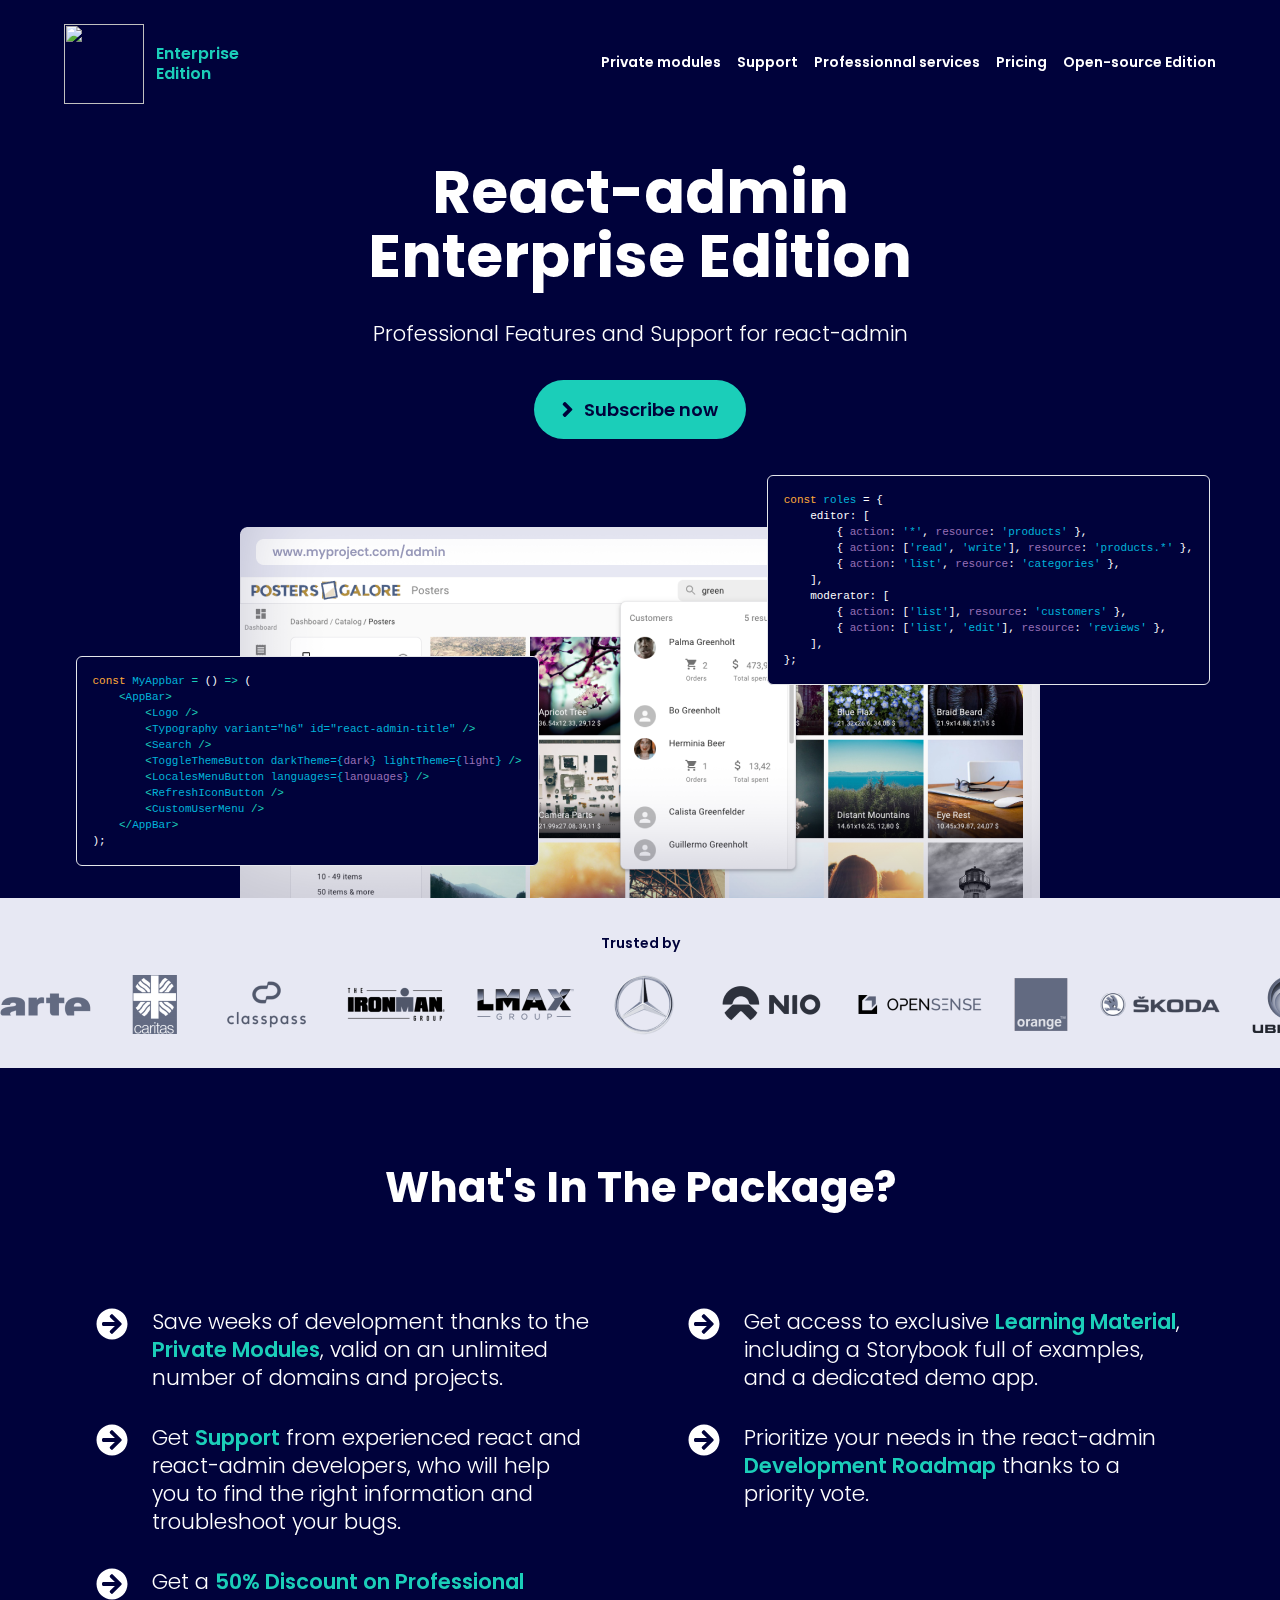
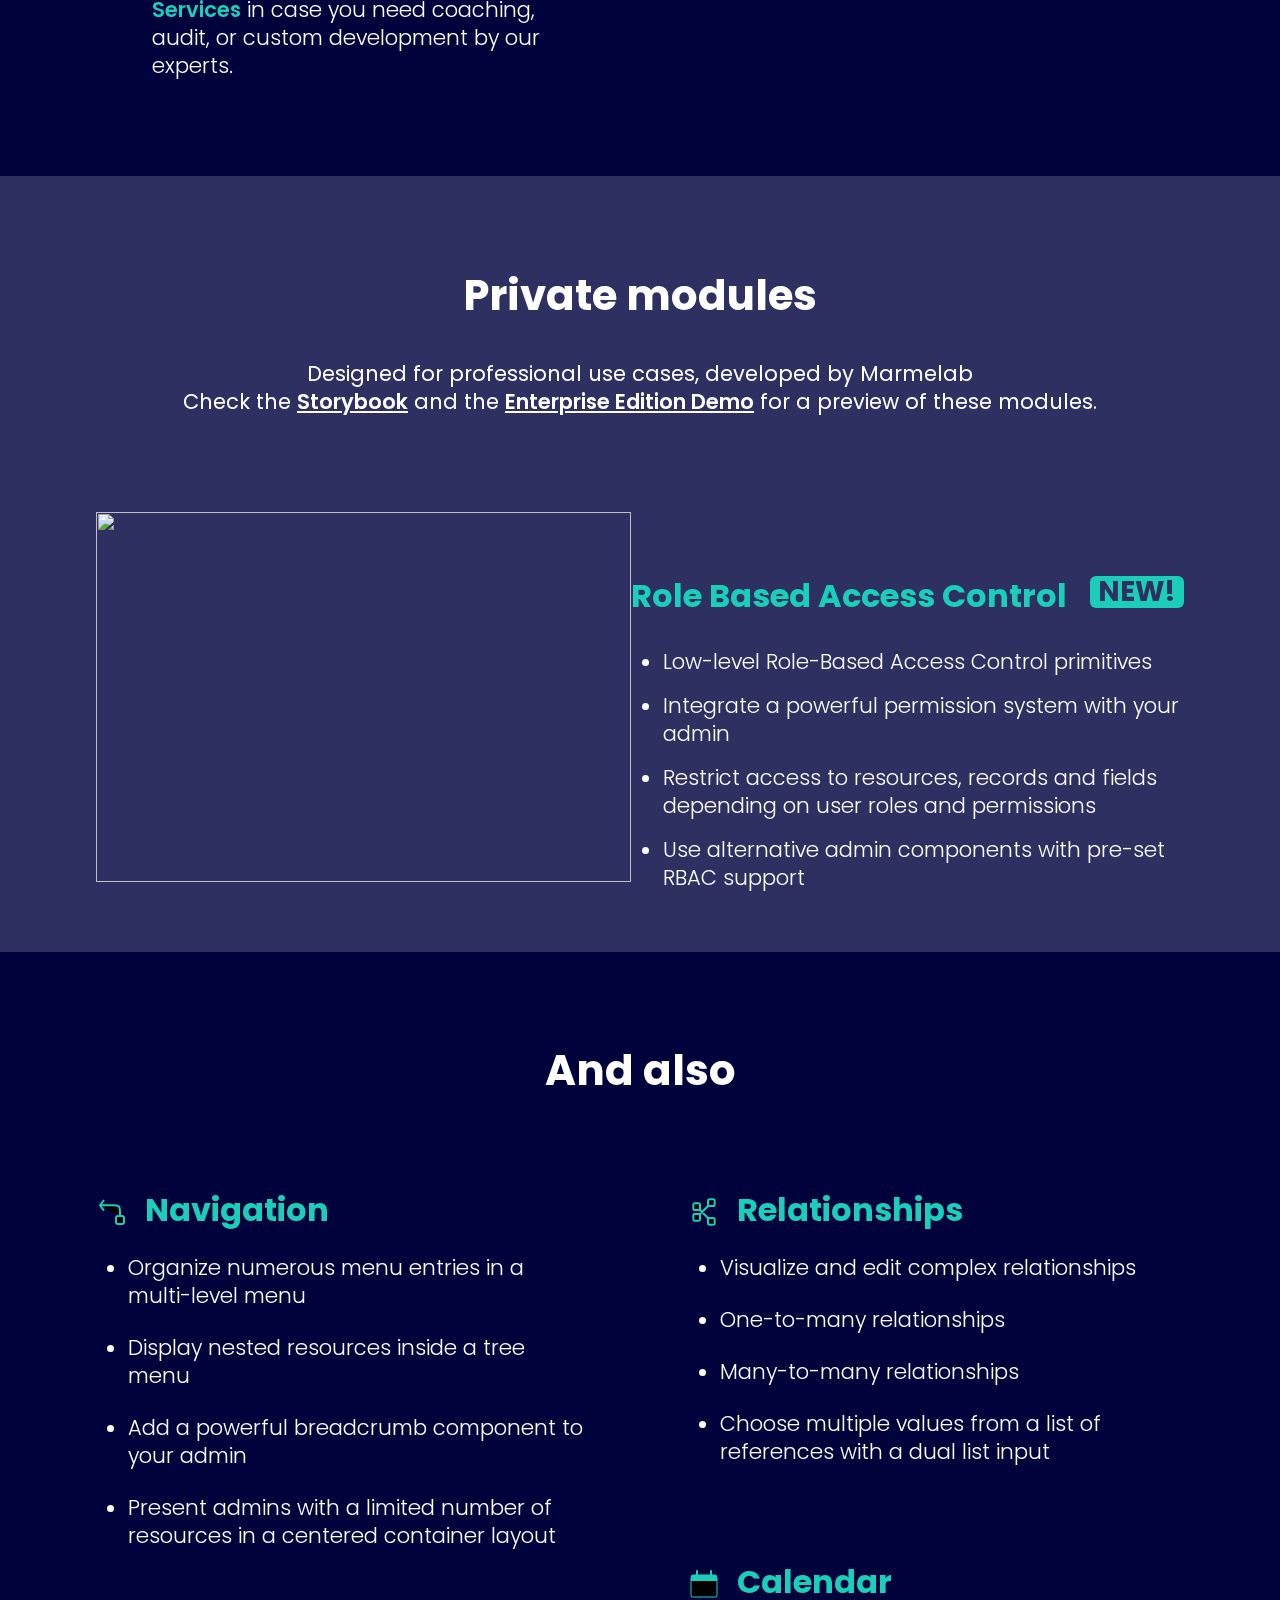
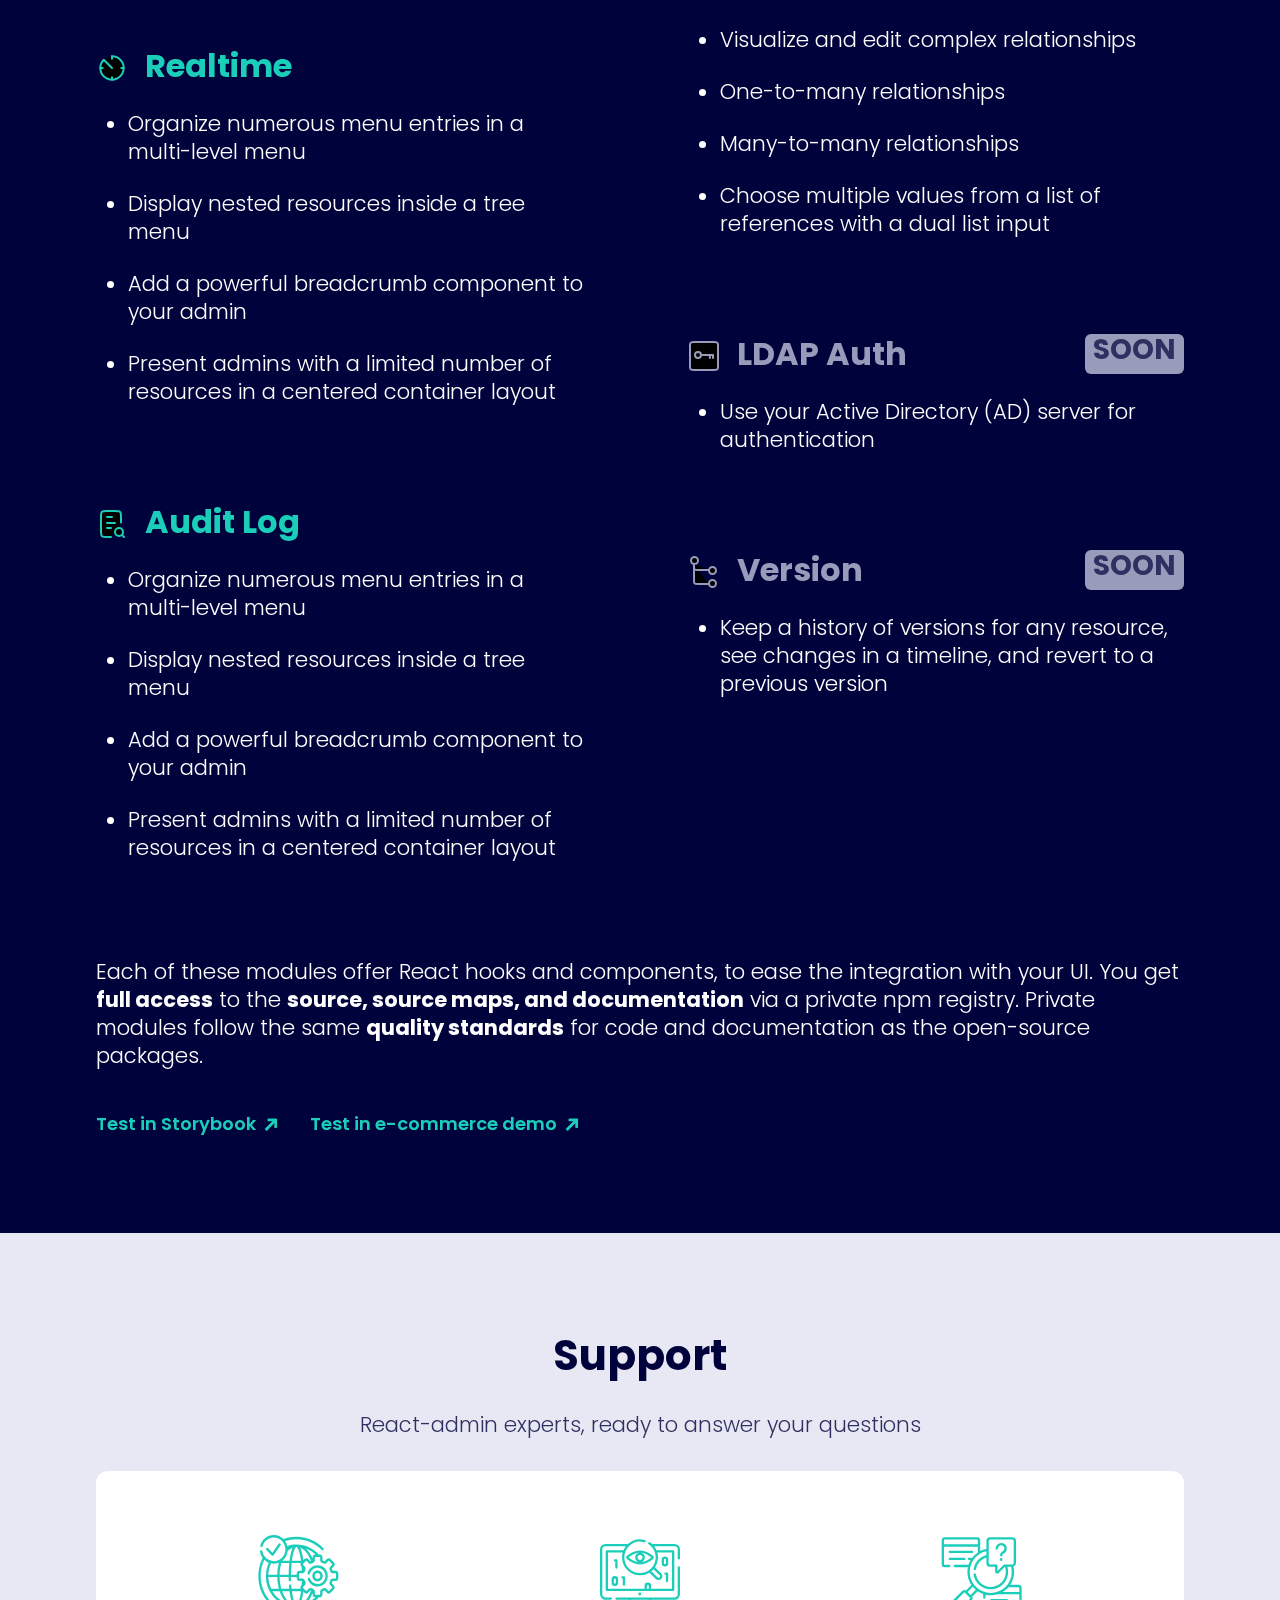
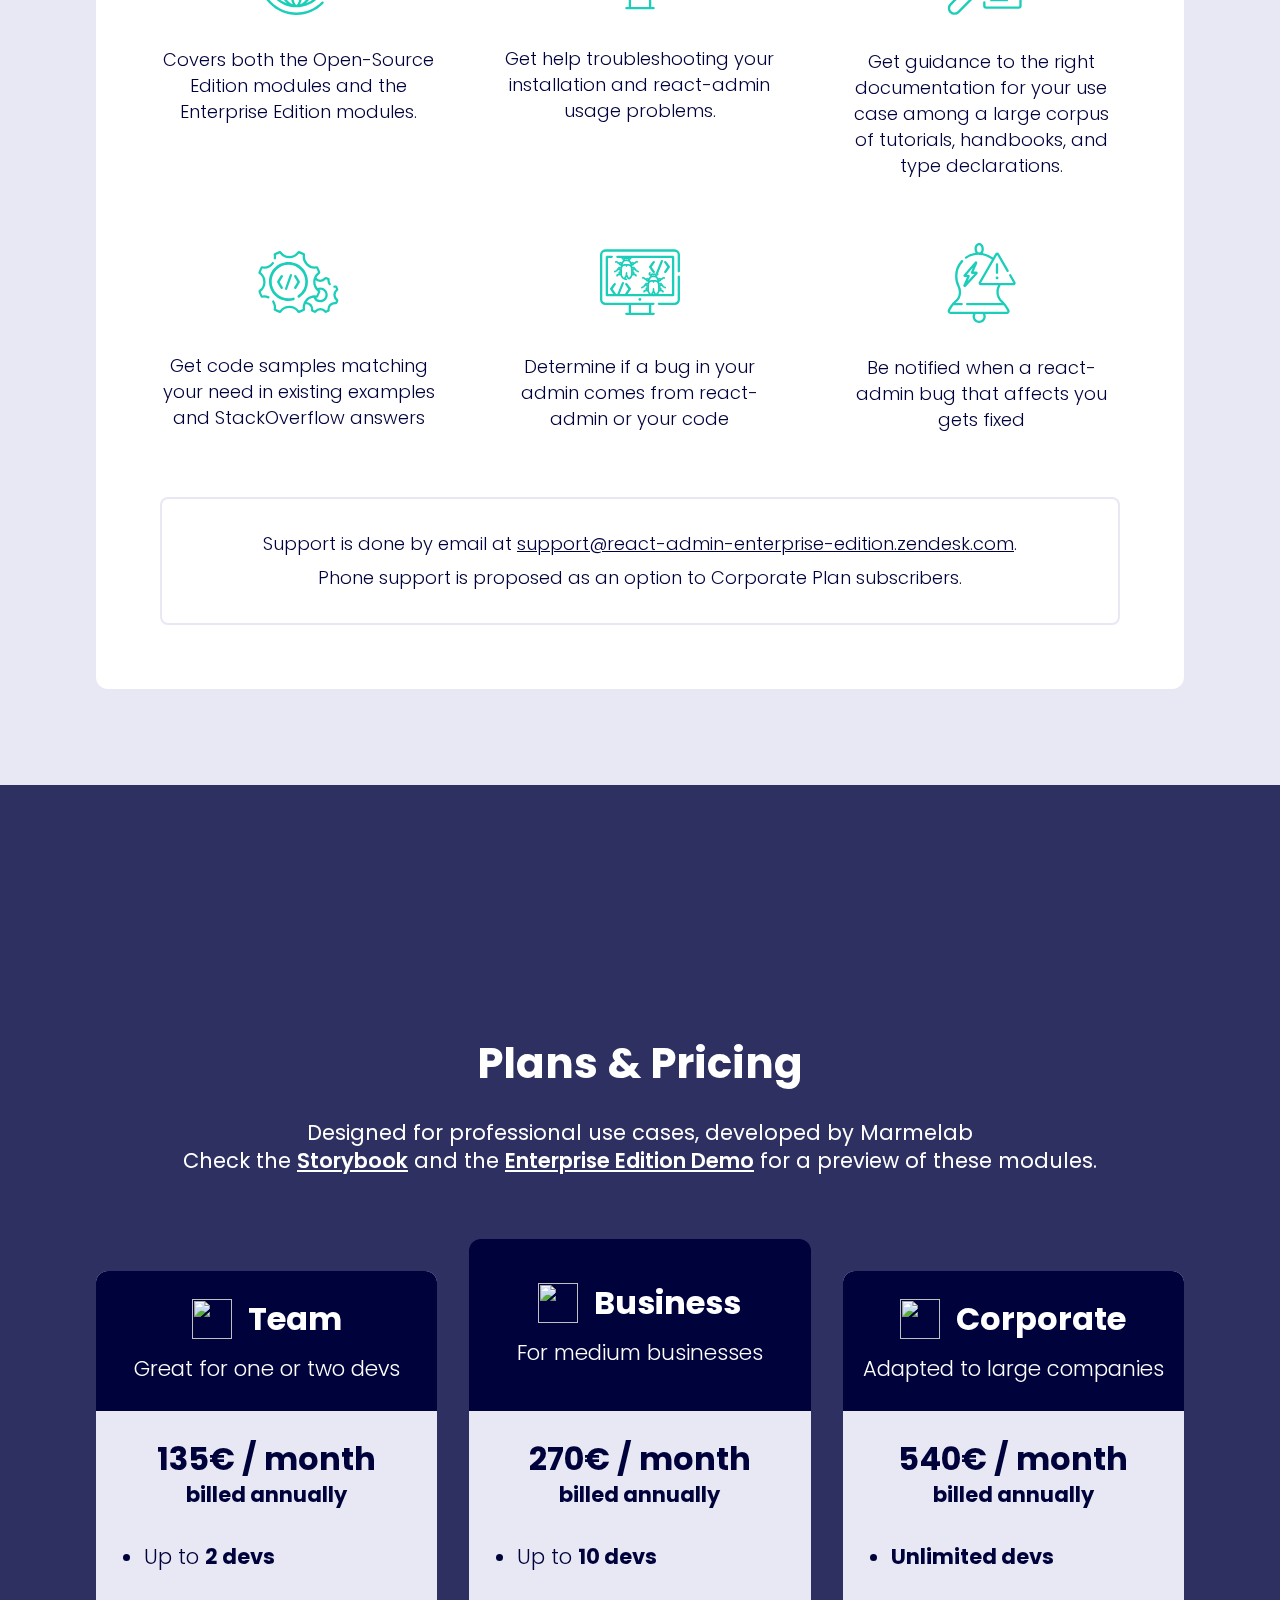
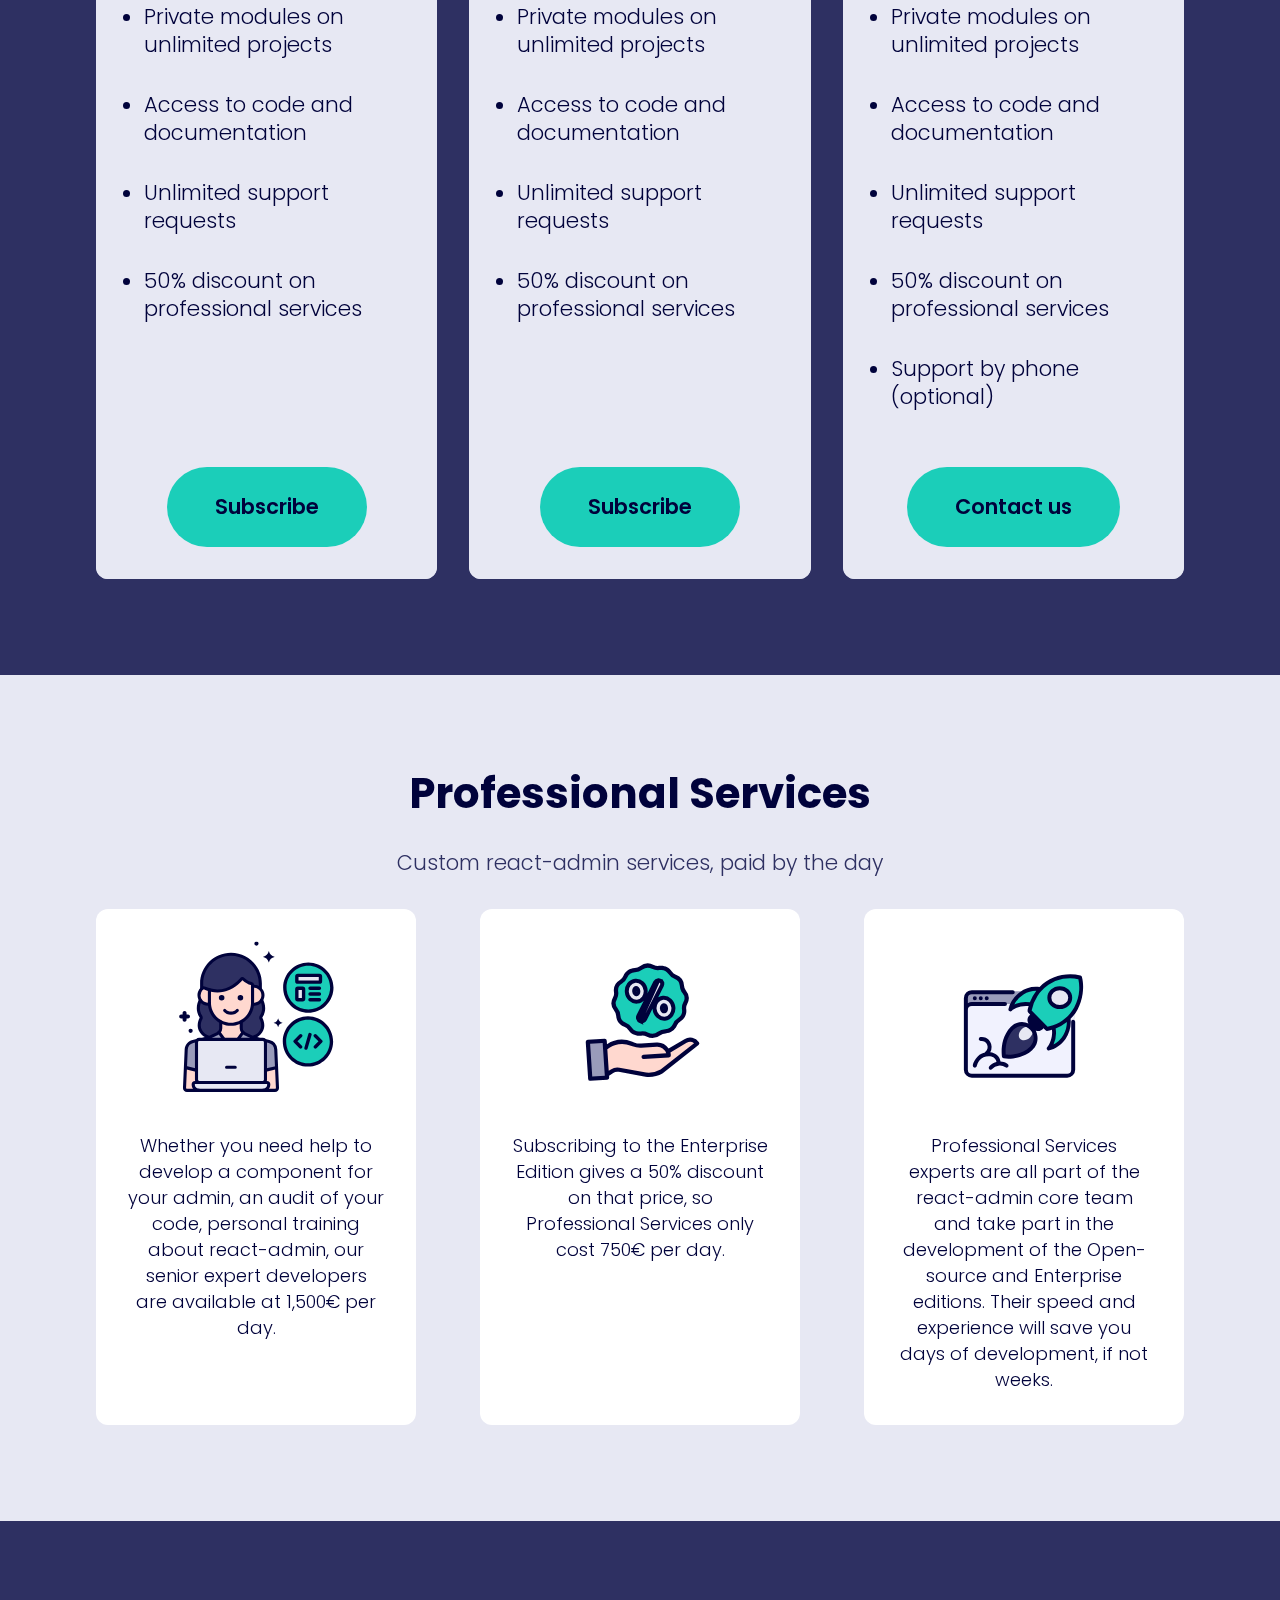
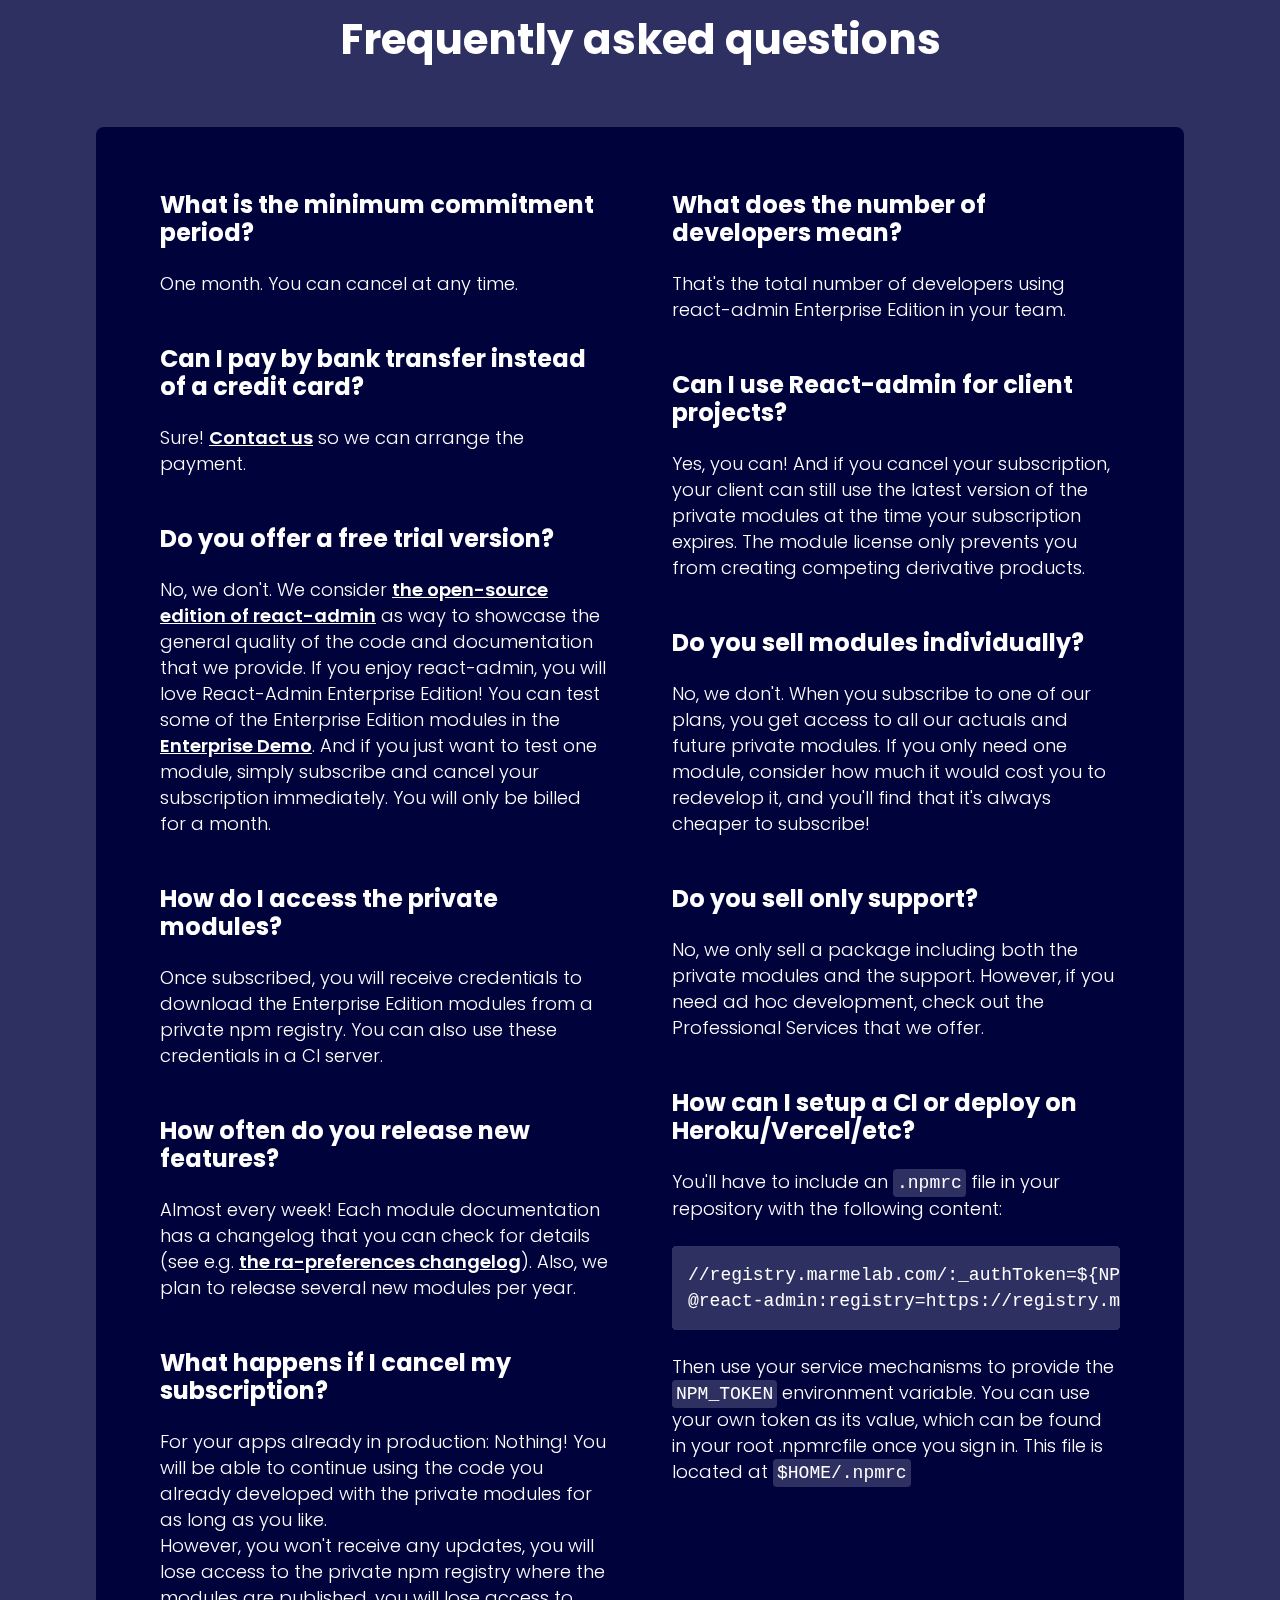
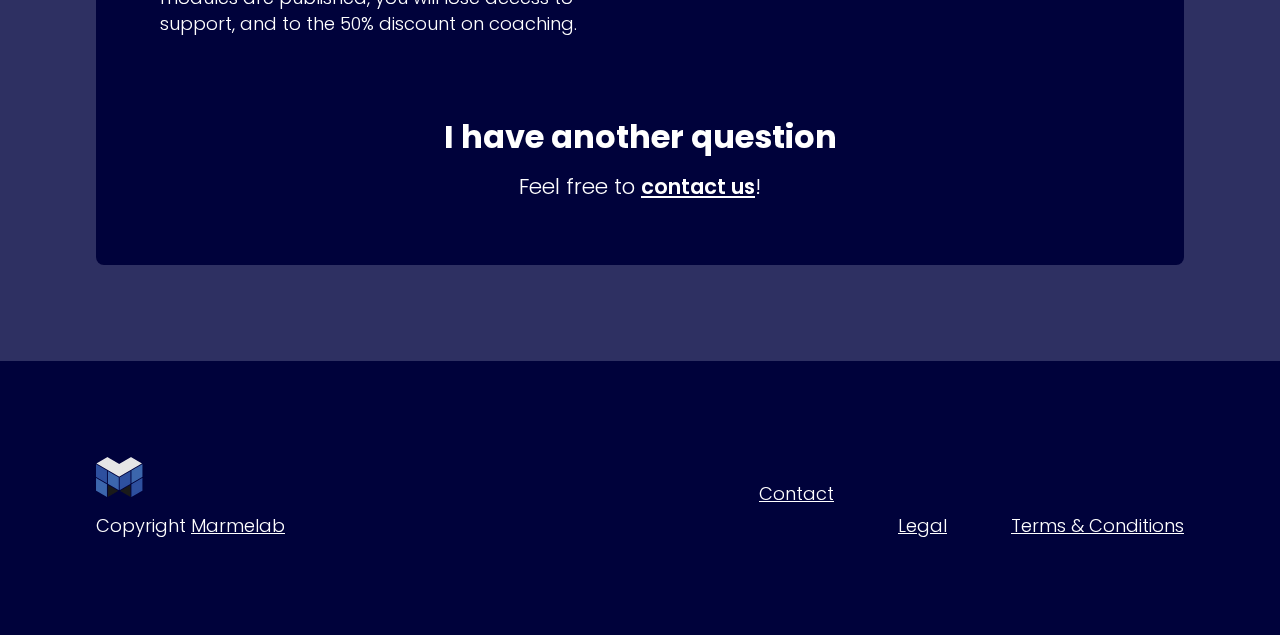
==== commit 47e4b63a: "1 col instead of 2 for oss" ====
--- a/enterprise.html
+++ b/enterprise.html
@@ -6,21 +6,26 @@
 		<meta name="viewport" content="width=device-width, initial-scale=1.0" />
 		<title>React-admin Enterprise Edition</title>
 		
-		<link rel="stylesheet" href="./assets/main-311ec694.css">
+		<link rel="stylesheet" href="./assets/main-d241de2b.css">
 	</head>
 	<body>
 		<section class="bg-[#00023b] text-white">
-			<div class="mx-auto max-w-[1440px] px-16 py-6">
+			<div
+				class="mx-auto max-w-screen-xl px-4 py-4 md:px-8 md:py-4 lg:px-16 lg:py-6"
+			>
 				<div class="flex justify-between">
-					<div class="flex items-center gap-3">
-						<img src="./ra-ee.svg" />
+					<div class="flex items-center gap-1 lg:gap-3">
+						<img
+							src="./ra-ee.svg"
+							class="h-12 w-12 md:h-16 md:w-16 lg:h-20 lg:w-20"
+						/>
 						<span
-							class="text-[16px] font-semibold leading-[20px] text-[#1bceb9]"
+							class="text-[14px] font-semibold leading-[18px] text-[#1bceb9] lg:text-[16px] lg:leading-[20px]"
 							>Enterprise<br />Edition</span
 						>
 					</div>
 					<ul
-						class="flex justify-end gap-4 py-7 text-[14px] font-semibold leading-[21px]"
+						class="hidden justify-end gap-4 py-7 text-[12px] font-semibold leading-[18px] md:flex lg:text-[14px] lg:leading-[21px]"
 					>
 						<li><a class="hover:underline" href="#">Private modules</a></li>
 						<li><a class="hover:underline" href="#">Support</a></li>
@@ -35,21 +40,25 @@
 				</div>
 			</div>
 		</section>
-		<section class="bg-[#00023b] text-white">
-			<div
-				class="mx-auto max-w-[1440px] bg-[url('/bg-hero-ee.svg')] bg-bottom bg-no-repeat px-16 pt-8"
-			>
+		<section
+			class="bg-[#00023b] bg-[url('/bg-hero-ee_1.svg')] bg-bottom bg-no-repeat text-white"
+		>
+			<div class="mx-auto max-w-screen-xl px-4 pt-8 md:px-16">
 				<div class="text-center">
-					<h1 class="text-[60px] font-bold leading-[64px]">
+					<h1
+						class="px-4 text-[36px] font-bold leading-[42px] md:px-0 md:text-[48px] md:leading-[54px] lg:text-[60px] lg:leading-[64px]"
+					>
 						React-admin<br />
 						Enterprise Edition
 					</h1>
-					<h2 class="mt-8 text-[21px] font-light leading-[28px]">
+					<h2
+						class="mt-4 px-4 text-[18px] font-light leading-[26px] md:mt-8 md:px-0 lg:text-[21px] lg:leading-[28px]"
+					>
 						Professional Features and Support for react-admin
 					</h2>
-					<div class="pt-8">
+					<div class="pt-4 md:pt-8">
 						<a
-							class="inline-block rounded-full bg-[#1bceb9] px-7 py-4 text-[18px] font-semibold leading-[27px] text-[#00023b]"
+							class="inline-block rounded-full bg-[#1bceb9] px-5 py-4 text-[18px] font-semibold leading-[27px] text-[#00023b] md:px-7"
 							href="#"
 						>
 							<svg
@@ -65,9 +74,11 @@
 						>
 					</div>
 				</div>
-				<div class="relative mt-8 flex justify-center text-white">
+				<div
+					class="relative mt-44 flex justify-center text-white md:mt-20 lg:mt-14"
+				>
 					<pre
-						class="absolute top-[42%] left-[7%] rounded-md border bg-[#00023b] p-4 text-[11px] font-normal leading-[16px] text-[#00b3da]"
+						class="absolute top-[44%] left-[-4%] hidden rounded-md border bg-[#00023b] p-2 text-[9px] font-normal leading-[11px] text-[#00b3da] md:block lg:left-[1%] lg:top-[40%] lg:p-4 lg:text-[11px] lg:leading-[16px] xl:left-[7%] xl:top-[40%]"
 					><code
 						><span class="text-[#ffa939]">const</span> MyAppbar <span class="text-[#1bceb9]">=</span> <span class="text-white">()</span> <span class="text-[#1bceb9]">=&gt;</span> <span class="text-white">(</span>
 	<span class="text-[#1bceb9]">&lt;</span>AppBar<span class="text-[#1bceb9]">&gt;</span>
@@ -82,7 +93,7 @@
 <span class="text-white">);</span></code
 					></pre>
 					<pre
-						class="absolute top-[0%] left-[59%] rounded-md border bg-[#00023b] p-4 pr-8 text-[11px] font-normal leading-[16px]"
+						class="absolute top-[-50%] left-[0%] rounded-md border bg-[#00023b] p-2 pr-8 text-[9px] font-normal leading-[11px] md:top-[2%] md:left-[59%] lg:left-[61%] lg:top-[-5%] lg:p-4 lg:text-[11px] lg:leading-[16px] xl:left-[59%] xl:top-[-5%]"
 					><code
 							><span class="text-[#ffa939]">const</span> <span class="text-[#00b3da]">roles</span> = {
 	editor: [
@@ -96,65 +107,121 @@
 	],    
 };</code
 						></pre>
-					<!-- <img src="/screen_ee.png" /> -->
-					<img src="./Screen_ee.png" class="mt-14" />
+					<img
+						src="./Screen_ee.png"
+						class="mt-12 h-[156px] w-[320px] md:mt-10 md:h-[302px] md:w-[635px] lg:mt-8 lg:h-[371px] lg:w-[800px]"
+					/>
 				</div>
 			</div>
 		</section>
-		<section class="bg-[#e7e8f3] py-8 text-[#00023b]">
-			<div class="mx-auto max-w-[1440px]">
-				<h1 class="pb-4 text-center text-[14px] font-semibold leading-[26px]">
+		<section class="bg-[#e7e8f3] py-2 text-[#00023b] md:py-4 lg:py-8">
+			<div class="mx-auto max-w-screen-xl">
+				<h1
+					class="pb-4 text-center text-[12px] font-semibold leading-[26px] md:text-[14px]"
+				>
 					Trusted by
 				</h1>
-				<ul class="flex items-center justify-center gap-x-8">
-					<li class="flex-shrink-flex-0 flex-flex-grow-0">
-						<img src="./brands/arte.png" />
-					</li>
-					<li class="flex-shrink-flex-0 flex-flex-grow-0">
-						<img src="./brands/caritas.png" />
-					</li>
-					<li class="flex-shrink-flex-0 flex-flex-grow-0">
-						<img src="./brands/classpass.png" />
-					</li>
-					<li class="flex-shrink-0 flex-grow-0">
-						<img src="./brands/ironman.png" />
-					</li>
-					<li class="flex-shrink-0 flex-grow-0">
-						<img src="./brands/lmax-group.png" />
-					</li>
-					<li class="flex-shrink-0 flex-grow-0">
-						<img src="./brands/mercedes.png" />
-					</li>
-					<li class="flex-shrink-0 flex-grow-0">
-						<img src="./brands/nio.png" />
-					</li>
-					<li class="flex-shrink-0 flex-grow-0">
-						<img src="./brands/open-sense.png" />
-					</li>
-					<li class="flex-shrink-0 flex-grow-0">
-						<img src="./brands/orange.png" />
-					</li>
-					<li class="flex-shrink-0 flex-grow-0">
-						<img src="./brands/skoda.png" />
-					</li>
-					<li class="flex-shrink-0 flex-grow-0">
-						<img src="./brands/ubisoft.png" />
-					</li>
-					<li class="flex-shrink-0 flex-grow-0">
-						<img src="./brands/overwolf.png" />
+				<!-- <div class="flex hidden justify-center">
+					<ul class="flex space-x-4 overflow-x-auto">
+						<li>
+							<img
+								src="https://fakeimg.pl/300/"
+								class="h-20 w-20 object-cover"
+							/>
+						</li>
+						<li>
+							<img
+								src="https://fakeimg.pl/300/"
+								class="h-20 w-20 object-cover"
+							/>
+						</li>
+						<li>
+							<img
+								src="https://fakeimg.pl/300/"
+								class="h-20 w-20 object-cover"
+							/>
+						</li>
+						<li>
+							<img
+								src="https://fakeimg.pl/300/"
+								class="h-20 w-20 object-cover"
+							/>
+						</li>
+						<li>
+							<img
+								src="https://fakeimg.pl/300/"
+								class="h-20 w-20 object-cover"
+							/>
+						</li>
+						<li>
+							<img
+								src="https://fakeimg.pl/300/"
+								class="h-20 w-20 object-cover"
+							/>
+						</li>
+						<li>
+							<img
+								src="https://fakeimg.pl/300/"
+								class="h-20 w-20 object-cover"
+							/>
+						</li>
+					</ul>
+				</div> -->
+				<ul
+					class="flex h-11 min-w-max items-center justify-center space-x-8 lg:h-16"
+				>
+					<li class="">
+						<img class="" src="./brands/arte.png" />
+					</li>
+					<li class="">
+						<img class="" src="./brands/caritas.png" />
+					</li>
+					<li class="">
+						<img class="" src="./brands/classpass.png" />
+					</li>
+					<li class="">
+						<img class="" src="./brands/ironman.png" />
+					</li>
+					<li class="">
+						<img class="" src="./brands/lmax-group.png" />
+					</li>
+					<li class="">
+						<img class="" src="./brands/mercedes.png" />
+					</li>
+					<li class="">
+						<img class="" src="./brands/nio.png" />
+					</li>
+					<li class="">
+						<img class="" src="./brands/open-sense.png" />
+					</li>
+					<li class="">
+						<img class="" src="./brands/orange.png" />
+					</li>
+					<li class="">
+						<img class="" src="./brands/skoda.png" />
+					</li>
+					<li class="">
+						<img class="" src="./brands/ubisoft.png" />
+					</li>
+					<li class="">
+						<img class="" src="./brands/overwolf.png" />
 					</li>
 				</ul>
 			</div>
 		</section>
-		<section class="bg-[#00023b] p-24 pb-8 text-white">
-			<div class="mx-auto max-w-[1440px]">
-				<h1 class="mb-24 text-center text-[42px] font-bold leading-[48px]">
+		<section
+			class="bg-[#00023b] py-8 px-4 text-white md:py-16 md:px-12 lg:p-24"
+		>
+			<div class="mx-auto max-w-screen-xl">
+				<h1
+					class="mb-8 text-center text-[32px] font-bold leading-[38px] md:mb-16 md:text-[36px] md:leading-[44px] lg:mb-24 lg:text-[42px] lg:leading-[48px]"
+				>
 					What's In The Package?
 				</h1>
 				<ul
-					class="mb-16 columns-2 gap-24 text-[21px] font-light leading-[28px]"
-				>
-					<li class="mb-8 ml-14 break-inside-avoid-column">
+					class="columns-1 gap-16 space-y-8 text-[16px] font-light leading-[22px] md:columns-2 md:text-[18px] md:leading-[26px] lg:gap-24 lg:text-[21px] lg:leading-[28px]"
+				>
+					<li class="ml-14 break-inside-avoid-column">
 						<svg
 							aria-hidden="true"
 							class="absolute -ml-14 h-8 w-8"
@@ -165,10 +232,11 @@
 							/>
 						</svg>
 						Save weeks of development thanks to the
-						<b class="font-semibold text-[#1bceb9]">Private Modules</b>, valid
-						on an unlimited number of domains and projects.
-					</li>
-					<li class="mb-8 ml-14 break-inside-avoid-column">
+						<b class="font-light text-[#1bceb9] md:font-semibold"
+							>Private Modules</b
+						>, valid on an unlimited number of domains and projects.
+					</li>
+					<li class="ml-14 break-inside-avoid-column">
 						<svg
 							aria-hidden="true"
 							class="absolute -ml-14 h-8 w-8"
@@ -178,11 +246,12 @@
 								d="M16 .5C24.563.5 31.5 7.438 31.5 16c0 8.563-6.938 15.5-15.5 15.5C7.437 31.5.5 24.562.5 16 .5 7.437 7.438.5 16 .5Zm-1.806 8.975L18.913 14H7.5c-.831 0-1.5.669-1.5 1.5v1c0 .831.669 1.5 1.5 1.5h11.413l-4.72 4.525a1.502 1.502 0 0 0-.024 2.144l.687.681a1.494 1.494 0 0 0 2.119 0l8.294-8.288a1.494 1.494 0 0 0 0-2.118l-8.294-8.3a1.494 1.494 0 0 0-2.119 0l-.687.681a1.51 1.51 0 0 0 .025 2.15Z"
 							/>
 						</svg>
-						Get <b class="font-semibold text-[#1bceb9]">Support</b> from
-						experienced react and react-admin developers, who will help you to
-						find the right information and troubleshoot your bugs.
-					</li>
-					<li class="mb-8 ml-14 break-inside-avoid-column">
+						Get
+						<b class="font-light text-[#1bceb9] md:font-semibold">Support</b>
+						from experienced react and react-admin developers, who will help you
+						to find the right information and troubleshoot your bugs.
+					</li>
+					<li class="ml-14 break-inside-avoid-column">
 						<svg
 							aria-hidden="true"
 							class="absolute -ml-14 h-8 w-8"
@@ -193,13 +262,13 @@
 							/>
 						</svg>
 						Get a
-						<b class="font-semibold text-[#1bceb9]"
+						<b class="font-light text-[#1bceb9] md:font-semibold"
 							>50% Discount on Professional Services</b
 						>
 						in case you need coaching, audit, or custom development by our
 						experts.
 					</li>
-					<li class="mb-8 ml-14 break-inside-avoid-column">
+					<li class="ml-14 break-inside-avoid-column">
 						<svg
 							aria-hidden="true"
 							class="absolute -ml-14 h-8 w-8"
@@ -210,10 +279,11 @@
 							/>
 						</svg>
 						Get access to exclusive
-						<b class="font-semibold text-[#1bceb9]">Learning Material</b>,
-						including a Storybook full of examples, and a dedicated demo app.
-					</li>
-					<li class="mb-8 ml-14 break-inside-avoid-column">
+						<b class="font-light text-[#1bceb9] md:font-semibold"
+							>Learning Material</b
+						>, including a Storybook full of examples, and a dedicated demo app.
+					</li>
+					<li class="ml-14 break-inside-avoid-column">
 						<svg
 							aria-hidden="true"
 							class="absolute -ml-14 h-8 w-8"
@@ -224,14 +294,16 @@
 							/>
 						</svg>
 						Prioritize your needs in the react-admin
-						<b class="font-semibold text-[#1bceb9]">Development Roadmap</b>
+						<b class="font-light text-[#1bceb9] md:font-semibold"
+							>Development Roadmap</b
+						>
 						thanks to a priority vote.<br /><br />
 					</li>
 				</ul>
 			</div>
 		</section>
 		<section
-			class="bg-[#2e3062] p-24 text-white"
+			class="bg-[#2e3062] px-4 py-24 text-white md:px-12 md:py-16 lg:py-24 lg:px-24"
 			style="
 				background-image: url('group_3.svg'), url('group_2.svg');
 				background-repeat: no-repeat;
@@ -239,11 +311,15 @@
 			"
 			id="private-modules"
 		>
-			<div class="mx-auto max-w-[1440px]">
-				<h1 class="mb-10 text-center text-[42px] font-bold leading-[48px]">
+			<div class="mx-auto max-w-screen-xl">
+				<h1
+					class="mb-8 text-center text-[32px] font-bold leading-[38px] md:text-[36px] md:leading-[44px] lg:mb-10 lg:text-[42px] lg:leading-[48px]"
+				>
 					Private modules
 				</h1>
-				<p class="mb-24 text-center text-[21px] leading-[28px]">
+				<p
+					class="mb-12 text-center text-[18px] leading-[26px] md:mb-24 lg:text-[21px] lg:leading-[28px]"
+				>
 					Designed for professional use cases, developed by Marmelab<br />
 					Check the
 					<a class="font-semibold underline hover:no-underline" href="#"
@@ -255,36 +331,32 @@
 					>
 					for a preview of these modules.
 				</p>
-				<div class="flex">
-					<div style="min-width: 535px; height: 370px">
-						<img
-							src="./rbac_module.png"
-							alt=""
-							class="w-full object-cover object-center"
-						/>
-					</div>
-					<div class="ml-16">
+				<div class="flex flex-col space-y-16 md:flex-row">
+					<img
+						src="./rbac_module.png"
+						class="h-[221px] w-[321px] md:h-[277px] md:w-[400px] lg:h-[370px] lg:w-[535px]"
+					/>
+					<div>
 						<h2 class="mb-8 flex items-start justify-between">
-							<span class="text-[32px] font-bold leading-[40px] text-[#1bceb9]"
+							<span
+								class="text-[28px] font-bold leading-[34px] text-[#1bceb9] lg:text-[32px] lg:leading-[40px]"
 								>Role Based Access Control</span
 							>
 							<span
-								class="rounded-md bg-[#1bceb9] px-2 py-0.5 font-mono text-[28px] font-bold uppercase leading-[28px] text-[#2e3062]"
+								class="rounded-md bg-[#1bceb9] px-2 py-0.5 text-[21px] font-bold uppercase leading-[28px] text-[#2e3062] lg:text-[28px] lg:leading-[28px]"
 								>New!</span
 							>
 						</h2>
-						<ul class="ml-8 list-disc text-[21px] font-light leading-[28px]">
-							<li class="mb-4">
-								Low-level Role-Based Access Control primitives
-							</li>
-							<li class="mb-4">
-								Integrate a powerful permission system with your admin
-							</li>
-							<li class="mb-4">
+						<ul
+							class="ml-6 list-disc space-y-2 text-[18px] font-light leading-[26px] md:text-[16px] md:leading-[22px] lg:ml-8 lg:space-y-4 lg:text-[21px] lg:leading-[28px]"
+						>
+							<li>Low-level Role-Based Access Control primitives</li>
+							<li>Integrate a powerful permission system with your admin</li>
+							<li>
 								Restrict access to resources, records and fields depending on
 								user roles and permissions
 							</li>
-							<li class="mb-4">
+							<li>
 								Use alternative admin components with pre-set RBAC support
 							</li>
 						</ul>
@@ -292,22 +364,22 @@
 				</div>
 			</div>
 		</section>
-		<section class="bg-[#00023b] p-24 text-[#999bba]">
-			<div class="mx-auto max-w-[1440px]">
+		<section class="hidden bg-[#00023b] p-24 text-[#999bba] xl:block">
+			<div class="mx-auto max-w-screen-xl">
 				<h1 class="text-[32px] font-bold leading-[40px]">
 					(Changement animé du contenu au scroll)
 				</h1>
 			</div>
 		</section>
 		<section
-			class="bg-[#2e3062] p-24 text-white"
+			class="hidden bg-[#2e3062] p-24 text-white xl:block"
 			style="
 				background-image: url('group_21.svg'), url('group_21.svg');
 				background-repeat: no-repeat;
 				background-position: bottom -4px left -128px, top -332px right -178px;
 			"
 		>
-			<div class="mx-auto max-w-[1440px]">
+			<div class="mx-auto max-w-screen-xl">
 				<h1 class="mb-8 text-center text-[42px] font-bold leading-[48px]">
 					Private modules
 				</h1>
@@ -337,33 +409,35 @@
 								>Editable Datagrid</span
 							>
 						</h2>
-						<ul class="ml-8 list-disc text-[21px] font-light leading-[28px]">
-							<li class="mb-4">Edit data directly in the list view</li>
-							<li class="mb-4">Add new rows straight from the list</li>
-							<li class="mb-4">Customize the forms, inputs and buttons</li>
-							<li class="mb-4">Easy-to-use components and hooks</li>
-							<li class="mb-4">Supports mutation side effects</li>
+						<ul
+							class="ml-8 list-disc space-y-4 text-[21px] font-light leading-[28px]"
+						>
+							<li>Edit data directly in the list view</li>
+							<li>Add new rows straight from the list</li>
+							<li>Customize the forms, inputs and buttons</li>
+							<li>Easy-to-use components and hooks</li>
+							<li>Supports mutation side effects</li>
 						</ul>
 					</div>
 				</div>
 			</div>
 		</section>
-		<section class="bg-[#00023b] p-24 text-[#999bba]">
-			<div class="mx-auto max-w-[1440px]">
+		<section class="hidden bg-[#00023b] p-24 text-[#999bba] xl:block">
+			<div class="mx-auto max-w-screen-xl">
 				<h1 class="text-[32px] font-bold leading-[40px]">
 					(Changement animé du contenu au scroll)
 				</h1>
 			</div>
 		</section>
 		<section
-			class="bg-[#2e3062] p-24 text-white"
+			class="hidden bg-[#2e3062] p-24 text-white xl:block"
 			style="
 				background-image: url('group_5.svg'), url('group_5.svg');
 				background-repeat: no-repeat;
 				background-position: bottom -378px left -274px, top -440px right -276px;
 			"
 		>
-			<div class="mx-auto max-w-[1440px]">
+			<div class="mx-auto max-w-screen-xl">
 				<h1 class="mb-8 text-center text-[42px] font-bold leading-[48px]">
 					Private modules
 				</h1>
@@ -393,16 +467,14 @@
 								>Form Layout</span
 							>
 						</h2>
-						<ul class="ml-8 list-disc text-[21px] font-light leading-[28px]">
-							<li class="mb-4">
-								Build advanced forms with alternative layouts
-							</li>
-							<li class="mb-4">
-								Group inputs with accordion forms and sections
-							</li>
-							<li class="mb-4">Offer step by step entry with wizard forms</li>
-							<li class="mb-4">Display a table of contents with long forms</li>
-							<li class="mb-4">
+						<ul
+							class="ml-8 list-disc space-y-4 text-[21px] font-light leading-[28px]"
+						>
+							<li>Build advanced forms with alternative layouts</li>
+							<li>Group inputs with accordion forms and sections</li>
+							<li>Offer step by step entry with wizard forms</li>
+							<li>Display a table of contents with long forms</li>
+							<li>
 								Open forms without leaving the current page with dialog forms
 							</li>
 						</ul>
@@ -410,156 +482,302 @@
 				</div>
 			</div>
 		</section>
-		<section class="bg-[#00023b] p-24 text-white">
-			<div class="mx-auto max-w-[1440px]">
-				<h1 class="mb-24 text-center text-[42px] font-bold leading-[46px]">
+		<section
+			class="mt-[-36px] bg-[#00023b] py-8 px-4 text-white md:py-16 md:px-12 lg:p-24"
+		>
+			<div class="mx-auto max-w-screen-xl">
+				<h1
+					class="mb-8 text-center text-[32px] font-bold leading-[38px] md:mb-16 md:text-[36px] md:leading-[44px] lg:mb-24 lg:text-[42px] lg:leading-[46px]"
+				>
 					And also
 				</h1>
-				<div class="mb-20 columns-2 gap-24">
-					<div class="mb-24 break-inside-avoid-column">
-						<h2 class="mb-6 flex justify-between">
-							<span class="text-[32px] font-bold leading-[40px] text-[#1bceb9]"
-								><img
-									src="./molecule.svg"
-									class="mr-4 inline-block"
-								/>Navigation</span
+				<div
+					class="mb-8 columns-1 gap-24 space-y-16 md:mb-16 md:columns-2 md:space-y-24 lg:mb-24"
+				>
+					<div class="break-inside-avoid-column">
+						<h2 class="mb-4 flex justify-between lg:mb-6">
+							<span
+								class="text-[28px] font-bold leading-[34px] text-[#1bceb9] lg:text-[32px] lg:leading-[40px]"
+							>
+								<!-- <img src="/molecule.svg" class="mr-4 inline-block hidden" /> -->
+								<svg
+									aria-hidden="true"
+									class="mr-2.5 inline-block h-8 w-8"
+									stroke="currentColor"
+								>
+									<rect
+										width="8"
+										height="8"
+										stroke-width="2"
+										rx="2"
+										transform="matrix(0 1 1 0 20 20)"
+									/>
+									<path stroke-width="2" d="M8 4 4 9.333l4 5.333" />
+									<path
+										stroke-width="2"
+										d="M4 9.334h12c3.771 0 5.657 0 6.828 1.171C24 11.677 24 13.562 24 17.334V20"
+									/>
+								</svg>
+								Navigation</span
 							>
 						</h2>
-						<ul class="ml-8 list-disc text-[21px] font-light leading-[28px]">
-							<li class="mb-6">
-								Organize numerous menu entries in a multi-level menu
-							</li>
-							<li class="mb-6">Display nested resources inside a tree menu</li>
-							<li class="mb-6">
-								Add a powerful breadcrumb component to your admin
-							</li>
-							<li class="mb-6">
+						<ul
+							class="ml-6 list-disc space-y-4 text-[18px] font-light leading-[26px] md:text-[16px] md:leading-[22px] lg:ml-8 lg:space-y-6 lg:text-[21px] lg:leading-[28px]"
+						>
+							<li>Organize numerous menu entries in a multi-level menu</li>
+							<li>Display nested resources inside a tree menu</li>
+							<li>Add a powerful breadcrumb component to your admin</li>
+							<li>
 								Present admins with a limited number of resources in a centered
 								container layout
 							</li>
 						</ul>
 					</div>
-					<div class="mb-24 break-inside-avoid-column">
-						<h2 class="mb-6 flex justify-between">
-							<span class="text-[32px] font-bold leading-[40px] text-[#1bceb9]"
-								><img
-									src="./molecule.svg"
-									class="mr-4 inline-block"
-								/>Realtime</span
+					<div class="break-inside-avoid-column">
+						<h2 class="mb-4 flex justify-between lg:mb-6">
+							<span
+								class="text-[28px] font-bold leading-[34px] text-[#1bceb9] lg:text-[32px] lg:leading-[40px]"
+							>
+								<svg
+									aria-hidden="true"
+									class="mr-2.5 inline-block h-8 w-8"
+									stroke="currentColor"
+								>
+									<path
+										stroke-linecap="round"
+										stroke-width="2"
+										d="M7.75 7.75A11.667 11.667 0 1 0 16 4.334M16 16 8 8m8-4v2.667M28 16h-2.667M16 25.334V28M6.667 16H4"
+									/>
+								</svg>
+								Realtime</span
 							>
 						</h2>
-						<ul class="ml-8 list-disc text-[21px] font-light leading-[28px]">
-							<li class="mb-6">
-								Organize numerous menu entries in a multi-level menu
-							</li>
-							<li class="mb-6">Display nested resources inside a tree menu</li>
-							<li class="mb-6">
-								Add a powerful breadcrumb component to your admin
-							</li>
-							<li class="mb-6">
+						<ul
+							class="ml-6 list-disc space-y-4 text-[18px] font-light leading-[26px] md:text-[16px] md:leading-[22px] lg:ml-8 lg:space-y-6 lg:text-[21px] lg:leading-[28px]"
+						>
+							<li>Organize numerous menu entries in a multi-level menu</li>
+							<li>Display nested resources inside a tree menu</li>
+							<li>Add a powerful breadcrumb component to your admin</li>
+							<li>
 								Present admins with a limited number of resources in a centered
 								container layout
 							</li>
 						</ul>
 					</div>
-					<div class="mb-24 break-inside-avoid-column">
-						<h2 class="mb-6 flex justify-between">
-							<span class="text-[32px] font-bold leading-[40px] text-[#1bceb9]"
-								><img src="./molecule.svg" class="mr-4 inline-block" />Audit
-								Log</span
+					<div class="break-inside-avoid-column">
+						<h2 class="mb-4 flex justify-between lg:mb-6">
+							<span
+								class="text-[28px] font-bold leading-[34px] text-[#1bceb9] lg:text-[32px] lg:leading-[40px]"
+							>
+								<svg
+									aria-hidden="true"
+									class="mr-2.5 inline-block h-8 w-8"
+									stroke="currentColor"
+								>
+									<path
+										stroke-linecap="round"
+										stroke-width="2"
+										d="M11 9h5m-5 11h4m-4-5h8m6-.444V9c0-2.828 0-4.243-.879-5.121C23.243 3 21.828 3 19 3h-8c-2.828 0-4.243 0-5.121.879C5 4.757 5 6.172 5 9v14c0 2.828 0 4.243.879 5.121C6.757 29 8.172 29 11 29h4"
+									/>
+									<circle
+										cx="23"
+										cy="24"
+										r="4"
+										stroke-linecap="round"
+										stroke-width="2"
+									/>
+									<path
+										stroke-linecap="round"
+										stroke-width="2"
+										d="m28 29-2-2"
+									/>
+								</svg>
+								Audit Log</span
 							>
 						</h2>
-						<ul class="ml-8 list-disc text-[21px] font-light leading-[28px]">
-							<li class="mb-6">
-								Organize numerous menu entries in a multi-level menu
-							</li>
-							<li class="mb-6">Display nested resources inside a tree menu</li>
-							<li class="mb-6">
-								Add a powerful breadcrumb component to your admin
-							</li>
-							<li class="mb-6">
+						<ul
+							class="ml-6 list-disc space-y-4 text-[18px] font-light leading-[26px] md:text-[16px] md:leading-[22px] lg:ml-8 lg:space-y-6 lg:text-[21px] lg:leading-[28px]"
+						>
+							<li>Organize numerous menu entries in a multi-level menu</li>
+							<li>Display nested resources inside a tree menu</li>
+							<li>Add a powerful breadcrumb component to your admin</li>
+							<li>
 								Present admins with a limited number of resources in a centered
 								container layout
 							</li>
 						</ul>
 					</div>
-					<div class="mb-24 break-inside-avoid-column">
-						<h2 class="mb-6 flex justify-between">
-							<span class="text-[32px] font-bold leading-[40px] text-[#1bceb9]"
-								><img
-									src="./molecule.svg"
-									class="mr-4 inline-block"
-								/>Relationships</span
+					<div class="break-inside-avoid-column">
+						<h2 class="mb-4 flex justify-between lg:mb-6">
+							<span
+								class="text-[28px] font-bold leading-[34px] text-[#1bceb9] lg:text-[32px] lg:leading-[40px]"
+							>
+								<svg
+									aria-hidden="true"
+									class="mr-2.5 inline-block h-8 w-8"
+									stroke="currentColor"
+								>
+									<path
+										stroke-width="2"
+										d="M12 18v4.667c0 .942 0 1.414-.293 1.707-.293.293-.764.293-1.707.293H7.333c-.942 0-1.414 0-1.707-.293-.293-.293-.293-.764-.293-1.707V20c0-.943 0-1.414.293-1.707C5.92 18 6.391 18 7.333 18H12Zm8-8V5.333c0-.942 0-1.414.293-1.707.293-.293.764-.293 1.707-.293h2.667c.942 0 1.414 0 1.707.293.293.293.293.765.293 1.707V8c0 .943 0 1.414-.293 1.707-.293.293-.764.293-1.707.293H20Zm0 0-8 8m8 4v4.667c0 .942 0 1.414.293 1.707.293.293.764.293 1.707.293h2.667c.942 0 1.414 0 1.707-.293.293-.293.293-.764.293-1.707V24c0-.943 0-1.414-.293-1.707C26.08 22 25.61 22 24.667 22H20Zm-8-8V9.333c0-.942 0-1.414-.293-1.707-.293-.293-.764-.293-1.707-.293H7.333c-.942 0-1.414 0-1.707.293-.293.293-.293.765-.293 1.707V12c0 .943 0 1.414.293 1.707.293.293.765.293 1.707.293H12Zm0 0 8 8"
+									/>
+								</svg>
+								Relationships</span
 							>
 						</h2>
-						<ul class="ml-8 list-disc text-[21px] font-light leading-[28px]">
-							<li class="mb-6">Visualize and edit complex relationships</li>
-							<li class="mb-6">One-to-many relationships</li>
-							<li class="mb-6">Many-to-many relationships</li>
-							<li class="mb-6">
+						<ul
+							class="ml-6 list-disc space-y-4 text-[18px] font-light leading-[26px] md:text-[16px] md:leading-[22px] lg:ml-8 lg:space-y-6 lg:text-[21px] lg:leading-[28px]"
+						>
+							<li>Visualize and edit complex relationships</li>
+							<li>One-to-many relationships</li>
+							<li>Many-to-many relationships</li>
+							<li>
 								Choose multiple values from a list of references with a dual
 								list input
 							</li>
 						</ul>
 					</div>
-					<div class="mb-24 break-inside-avoid-column">
-						<h2 class="mb-6 flex justify-between">
-							<span class="text-[32px] font-bold leading-[40px] text-[#1bceb9]"
-								><img
-									src="./molecule.svg"
-									class="mr-4 inline-block"
-								/>Calendar</span
+					<div class="break-inside-avoid-column">
+						<h2 class="mb-4 flex justify-between lg:mb-6">
+							<span
+								class="text-[28px] font-bold leading-[34px] text-[#1bceb9] lg:text-[32px] lg:leading-[40px]"
+							>
+								<svg aria-hidden="true" class="mr-2.5 inline-block h-8 w-8">
+									<rect
+										width="26"
+										height="22"
+										x="3"
+										y="7"
+										stroke="currentColor"
+										rx="2"
+									/>
+									<path
+										fill="currentColor"
+										d="M3 11c0-1.886 0-2.828.586-3.414C4.172 7 5.114 7 7 7h18c1.886 0 2.828 0 3.414.586C29 8.172 29 9.114 29 11v2H3v-2Z"
+									/>
+									<path
+										stroke="currentColor"
+										stroke-linecap="round"
+										stroke-width="2"
+										d="M9 3v4m14-4v4"
+									/>
+								</svg>
+								Calendar</span
 							>
 						</h2>
-						<ul class="ml-8 list-disc text-[21px] font-light leading-[28px]">
-							<li class="mb-6">Visualize and edit complex relationships</li>
-							<li class="mb-6">One-to-many relationships</li>
-							<li class="mb-6">Many-to-many relationships</li>
-							<li class="mb-6">
+						<ul
+							class="ml-6 list-disc space-y-4 text-[18px] font-light leading-[26px] md:text-[16px] md:leading-[22px] lg:ml-8 lg:space-y-6 lg:text-[21px] lg:leading-[28px]"
+						>
+							<li>Visualize and edit complex relationships</li>
+							<li>One-to-many relationships</li>
+							<li>Many-to-many relationships</li>
+							<li>
 								Choose multiple values from a list of references with a dual
 								list input
 							</li>
 						</ul>
 					</div>
-					<div class="mb-24 break-inside-avoid-column">
-						<h2 class="mb-6 flex items-start justify-between">
-							<span class="text-[32px] font-bold leading-[40px] text-[#999bba]"
-								><img src="./molecule_gray.svg" class="mr-4 inline-block" />LDAP
-								Auth</span
-							>
+					<div class="break-inside-avoid-column">
+						<h2 class="mb-4 flex justify-between lg:mb-6">
 							<span
-								class="rounded-md bg-[#999bba] px-2 py-0.5 font-mono text-[28px] font-bold uppercase leading-[28px] text-[#2e3062]"
+								class="text-[28px] font-bold leading-[34px] text-[#999bba] lg:text-[32px] lg:leading-[40px]"
+							>
+								<svg
+									aria-hidden="true"
+									class="mr-2.5 inline-block h-8 w-8"
+									stroke="currentColor"
+								>
+									<path
+										stroke-width="2"
+										d="M2 6c0-1.4 0-2.1.272-2.635a2.5 2.5 0 0 1 1.093-1.093C3.9 2 4.6 2 6 2h20c1.4 0 2.1 0 2.635.272a2.5 2.5 0 0 1 1.092 1.093C30 3.9 30 4.6 30 6v20c0 1.4 0 2.1-.273 2.635a2.5 2.5 0 0 1-1.092 1.092C28.1 30 27.4 30 26 30H6c-1.4 0-2.1 0-2.635-.273a2.5 2.5 0 0 1-1.093-1.092C2 28.1 2 27.4 2 26V6Z"
+									/>
+									<circle cx="10" cy="15" r="3" stroke-width="2" />
+									<path
+										stroke-linecap="round"
+										stroke-width="2"
+										d="M14 15h7.857M25 18v-2.85a.15.15 0 0 0-.15-.15h-2.993m0 0v3"
+									/>
+								</svg>
+								LDAP Auth</span
+							>
+							<span
+								class="rounded-md bg-[#999bba] px-2 py-0.5 text-[21px] font-bold uppercase leading-[28px] text-[#2e3062] lg:text-[28px]"
 								>Soon</span
 							>
 						</h2>
-						<ul class="ml-8 list-disc text-[21px] font-light leading-[28px]">
-							<li class="mb-6">
-								Use your Active Directory (AD) server for authentication
-							</li>
+						<ul
+							class="ml-6 list-disc space-y-4 text-[18px] font-light leading-[26px] md:text-[16px] md:leading-[22px] lg:ml-8 lg:space-y-6 lg:text-[21px] lg:leading-[28px]"
+						>
+							<li>Use your Active Directory (AD) server for authentication</li>
 						</ul>
 					</div>
-					<div class="mb-24 break-inside-avoid-column">
-						<h2 class="mb-6 flex items-start justify-between">
-							<span class="text-[32px] font-bold leading-[40px] text-[#999bba]"
-								><img
-									src="./molecule_gray.svg"
-									class="mr-4 inline-block"
-								/>Version</span
-							>
+					<div class="break-inside-avoid-column">
+						<h2 class="mb-4 flex justify-between lg:mb-6">
 							<span
-								class="rounded-md bg-[#999bba] px-2 py-0.5 font-mono text-[28px] font-bold uppercase leading-[28px] text-[#2e3062]"
+								class="text-[28px] font-bold leading-[34px] text-[#999bba] lg:text-[32px] lg:leading-[40px]"
+							>
+								<svg
+									aria-hidden="true"
+									class="mr-2.5 inline-block h-8 w-8"
+									stroke="currentColor"
+								>
+									<rect
+										width="7"
+										height="7"
+										x="28"
+										y="11"
+										stroke-width="2"
+										rx="3.5"
+										transform="rotate(90 28 11)"
+									/>
+									<rect
+										width="7"
+										height="7"
+										x="28"
+										y="24"
+										stroke-width="2"
+										rx="3.5"
+										transform="rotate(90 28 24)"
+									/>
+									<rect
+										width="7"
+										height="7"
+										x="3"
+										y="8"
+										stroke-width="2"
+										rx="3.5"
+										transform="rotate(-90 3 8)"
+									/>
+									<path
+										stroke-width="2"
+										d="M6 9v15c0 1.886 0 2.828.586 3.414C7.172 28 8.114 28 10 28h11"
+									/>
+									<path
+										stroke-width="2"
+										d="M6 8v2c0 1.886 0 2.828.586 3.414C7.172 14 8.114 14 10 14h11"
+									/>
+								</svg>
+
+								Version</span
+							>
+							<span
+								class="rounded-md bg-[#999bba] px-2 py-0.5 text-[21px] font-bold uppercase leading-[28px] text-[#2e3062] lg:text-[28px]"
 								>Soon</span
 							>
 						</h2>
-						<ul class="ml-8 list-disc text-[21px] font-light leading-[28px]">
-							<li class="mb-6">
+						<ul
+							class="ml-6 list-disc space-y-4 text-[18px] font-light leading-[26px] md:text-[16px] md:leading-[22px] lg:ml-8 lg:space-y-6 lg:text-[21px] lg:leading-[28px]"
+						>
+							<li>
 								Keep a history of versions for any resource, see changes in a
 								timeline, and revert to a previous version
 							</li>
 						</ul>
 					</div>
 				</div>
-				<p class="mb-10 text-[21px] font-light leading-[28px]">
+				<p
+					class="mb-10 text-[18px] font-light leading-[26px] md:text-[16px] md:leading-[22px] lg:text-[21px] lg:leading-[28px]"
+				>
 					Each of these modules offer React hooks and components, to ease the
 					integration with your UI. You get
 					<b class="font-bold">full access</b> to the
@@ -569,14 +787,14 @@
 					as the open-source packages.
 				</p>
 				<ul
-					class="flex gap-8 text-[18px] font-semibold leading-[27px] text-[#1bceb9]"
+					class="flex flex-col gap-4 text-[18px] font-semibold leading-[27px] text-[#1bceb9] md:flex-row md:gap-8"
 				>
 					<li>
-						<a class="inline-flex items-center hover:underline" href="#"
+						<a class="hover:underline" href="#"
 							>Test in Storybook
 							<svg
 								aria-hidden="true"
-								class="ml-2 h-3.5 w-3.5"
+								class="ml-1 inline-block h-3.5 w-3.5"
 								fill="currentColor"
 							>
 								<path
@@ -586,11 +804,11 @@
 						</a>
 					</li>
 					<li>
-						<a class="inline-flex items-center hover:underline" href="#"
+						<a class="hover:underline" href="#"
 							>Test in e-commerce demo
 							<svg
 								aria-hidden="true"
-								class="ml-2 h-3.5 w-3.5"
+								class="ml-1 inline-block h-3.5 w-3.5"
 								fill="currentColor"
 							>
 								<path
@@ -602,75 +820,87 @@
 				</ul>
 			</div>
 		</section>
-		<section class="bg-[#e7e8f3] p-24 text-[#00023b]">
-			<div class="mx-auto mt-1 max-w-[1440px]">
-				<h1 class="mb-8 text-center text-[42px] font-bold leading-[46px]">
+		<section
+			class="bg-[#e7e8f3] px-4 py-16 text-[#00023b] md:px-12 md:py-16 lg:p-24"
+		>
+			<div class="mx-auto mt-1 max-w-screen-xl">
+				<h1
+					class="mb-8 text-center text-[36px] font-bold leading-[44px] lg:text-[42px] lg:leading-[46px]"
+				>
 					Support
 				</h1>
 				<h2
-					class="mb-8 text-center text-[21px] font-light leading-[28px] text-[#2e3062]"
+					class="mb-8 text-center text-[18px] font-light leading-[26px] text-[#2e3062] lg:text-[21px] lg:leading-[28px]"
 				>
 					React-admin experts, ready to answer your questions
 				</h2>
-
-				<div class="rounded-xl bg-white p-16">
-					<div class="grid grid-cols-3 gap-16">
+				<div class="rounded-xl bg-white p-8 md:p-12 lg:p-16">
+					<div class="grid grid-cols-1 gap-16 md:grid-cols-3">
+						<div class="text-center">
+							<img class="mb-8 inline-block" src="./support/s0.svg" />
+							<p
+								class="text-[16px] font-light leading-[22px] lg:text-[18px] lg:leading-[26px]"
+							>
+								Covers both the Open-Source Edition modules and the Enterprise
+								Edition modules.
+							</p>
+						</div>
 						<div
 							class="text-center"
 							cl_ass="flex flex-col items-center space-y-8"
 						>
-							<img class="mb-8 inline-block" src="./support/s0.svg" />
-							<p class="text-[18px] font-light leading-[26px]">
-								Covers both the Open-Source Edition modules and the Enterprise
-								Edition modules.
+							<img class="mb-8 inline-block p-1" src="./support/s1.svg" />
+							<p
+								class="text-[16px] font-light leading-[22px] lg:text-[18px] lg:leading-[26px]"
+							>
+								Get help troubleshooting your installation and react-admin usage
+								problems.
 							</p>
 						</div>
 						<div
 							class="text-center"
 							cl_ass="flex flex-col items-center space-y-8"
 						>
-							<img class="mb-8 inline-block p-1" src="./support/s1.svg" />
-							<p class="text-[18px] font-light leading-[26px]">
-								Get help troubleshooting your installation and react-admin usage
-								problems.
+							<img class="mb-8 inline-block p-0.5" src="./support/s2.svg" />
+							<p
+								class="text-[16px] font-light leading-[22px] lg:text-[18px] lg:leading-[26px]"
+							>
+								Get guidance to the right documentation for your use case among
+								a large corpus of tutorials, handbooks, and type declarations.
 							</p>
 						</div>
 						<div
 							class="text-center"
 							cl_ass="flex flex-col items-center space-y-8"
 						>
-							<img class="mb-8 inline-block p-0.5" src="./support/s2.svg" />
-							<p class="text-[18px] font-light leading-[26px]">
-								Get guidance to the right documentation for your use case among
-								a large corpus of tutorials, handbooks, and type declarations.
+							<img class="mb-8 inline-block p-2" src="./support/s3.svg" />
+							<p
+								class="text-[16px] font-light leading-[22px] lg:text-[18px] lg:leading-[26px]"
+							>
+								Get code samples matching your need in existing examples and
+								StackOverflow answers
 							</p>
 						</div>
 						<div
 							class="text-center"
 							cl_ass="flex flex-col items-center space-y-8"
 						>
-							<img class="mb-8 inline-block p-2" src="./support/s3.svg" />
-							<p class="text-[18px] font-light leading-[26px]">
-								Get code samples matching your need in existing examples and
-								StackOverflow answers
+							<img class="mb-8 inline-block p-1.5" src="./support/s4.svg" />
+							<p
+								class="text-[16px] font-light leading-[22px] lg:text-[18px] lg:leading-[26px]"
+							>
+								Determine if a bug in your admin comes from react-admin or your
+								code
 							</p>
 						</div>
 						<div
 							class="text-center"
 							cl_ass="flex flex-col items-center space-y-8"
 						>
-							<img class="mb-8 inline-block p-1.5" src="./support/s4.svg" />
-							<p class="text-[18px] font-light leading-[26px]">
-								Determine if a bug in your admin comes from react-admin or your
-								code
-							</p>
-						</div>
-						<div
-							class="text-center"
-							cl_ass="flex flex-col items-center space-y-8"
-						>
 							<img class="mb-8 inline-block" src="./support/s5.svg" />
-							<p class="text-[18px] font-light leading-[26px]">
+							<p
+								class="text-[16px] font-light leading-[22px] lg:text-[18px] lg:leading-[26px]"
+							>
 								Be notified when a react-admin bug that affects you gets fixed
 							</p>
 						</div>
@@ -693,18 +923,22 @@
 			</div>
 		</section>
 		<section
-			class="bg-[#2e3062] px-16 pb-24 pt-64 text-white"
+			class="bg-[#2e3062] px-4 pb-8 pt-36 text-white md:pb-16 md:pt-56 lg:px-16 lg:pb-24 lg:pt-64"
 			style="
 				background-image: url('group_4.svg'), url('ellipse_5.svg');
 				background-repeat: no-repeat;
 				background-position: top -700px center, top 360px center;
 			"
 		>
-			<div class="mx-auto max-w-[1440px]">
-				<h1 class="mb-8 text-center text-[42px] font-bold leading-[46px]">
+			<div class="mx-auto max-w-screen-xl">
+				<h1
+					class="mb-8 text-center text-[36px] font-bold leading-[44px] lg:text-[42px] lg:leading-[46px]"
+				>
 					Plans & Pricing
 				</h1>
-				<p class="mb-24 text-center text-[21px] leading-[28px]">
+				<p
+					class="text-center text-[18px] leading-[26px] lg:mb-24 lg:text-[21px] lg:leading-[28px]"
+				>
 					Designed for professional use cases, developed by Marmelab<br />
 					Check the
 					<a class="font-semibold underline hover:no-underline" href="#"
@@ -716,29 +950,31 @@
 					>
 					for a preview of these modules.
 				</p>
-
-				<div class="isolate mx-0 mt-8 grid grid-cols-3 gap-x-8 px-8">
-					<div
-						class="mt-8 flex flex-col justify-between rounded-xl bg-[#e7e8f3]"
-					>
+				<div
+					class="isolate mx-0 mt-16 grid grid-cols-1 gap-4 px-0 md:grid-cols-3 md:px-8 lg:gap-8"
+				>
+					<div class="flex flex-col justify-between rounded-xl bg-[#e7e8f3]">
 						<div>
-							<div class="rounded-xl rounded-b-none bg-[#00023b] p-6">
-								<header
-									class="rounded-xl rounded-b-none bg-[#00023b] text-center"
+							<div
+								class="rounded-xl rounded-b-none bg-[#00023b] py-7 px-20 md:px-12 lg:px-0"
+							>
+								<div class="flex justify-center gap-4">
+									<img src="./plans/team.svg" class="h-10 w-10" />
+									<h2
+										class="mb-0 text-[28px] font-bold leading-[36px] lg:mb-4 lg:text-[32px] lg:leading-[40px]"
+									>
+										Team
+									</h2>
+								</div>
+								<h3
+									class="text-center text-[18px] font-light leading-[26px] lg:text-[21px] lg:leading-[28px]"
 								>
-									<div class="flex justify-center gap-4">
-										<img src="./team.svg" class="h-10 w-10" />
-										<h2 class="mb-6 text-[32px] font-bold leading-[40px]">
-											Team
-										</h2>
-									</div>
-									<h3 class="text-[21px] font-light leading-[28px]">
-										Great for one or two devs
-									</h3>
-								</header>
+									Great for one or two devs
+								</h3>
 							</div>
 							<div class="mb-8 p-7 pb-0 text-center text-[#00023b]">
-								<span class="text-[32px] font-bold leading-[40px]"
+								<span
+									class="text-[28px] font-bold leading-[40px] lg:text-[32px]"
 									>135€ / month</span
 								><br /><span class="text-[21px] font-bold leading-[32px]"
 									>billed annually</span
@@ -746,48 +982,47 @@
 							</div>
 							<ul
 								role="list"
-								class="list-disc space-y-8 bg-[#e7e8f3] pl-9 text-[21px] font-light leading-[28px] text-[#00023b]"
-								cla_ss="ml-4 list-disc text-[21px] font-light leading-[28px]"
-							>
-								<li class="mb-8">Up to <b class="font-bold">2 devs</b></li>
-								<li class="mb-8">Private modules on unlimited projects</li>
-								<li class="mb-8">Access to code and documentation</li>
-								<li class="mb-8">Unlimited support requests</li>
-								<li class="mb-8">50% discount on professional services</li>
-								<li class="mb-8">Support by phone (optional)</li>
+								class="list-disc space-y-4 bg-[#e7e8f3] px-10 text-[16px] font-light leading-[22px] text-[#00023b] lg:space-y-8 lg:px-12 lg:text-[21px] lg:leading-[28px] xl:px-9"
+							>
+								<li>Up to <b class="font-bold">2 devs</b></li>
+								<li>Private modules on unlimited projects</li>
+								<li>Access to code and documentation</li>
+								<li>Unlimited support requests</li>
+								<li>50% discount on professional services</li>
 							</ul>
 						</div>
 						<div
-							class="rounded-xl rounded-t-none bg-[#e7e8f3] p-8 pt-14 text-center"
+							class="rounded-xl rounded-t-none bg-[#e7e8f3] p-8 text-center md:pt-14"
 						>
 							<a
 								href="#"
-								class="inline-block rounded-full bg-[#1bceb9] px-12 py-6 text-center text-[21px] font-semibold leading-[31.5px] text-[#00023b]"
+								class="inline-block rounded-full bg-[#1bceb9] px-6 py-4 text-center text-[18px] font-semibold leading-[27px] text-[#00023b] lg:px-12 lg:py-6 lg:text-[21px] lg:leading-[31.5px]"
 								>Subscribe</a
 							>
 						</div>
 					</div>
-					<div
-						class="mt-8 flex flex-col justify-between rounded-xl bg-[#e7e8f3]"
-					>
+					<div class="flex flex-col justify-between rounded-xl bg-[#e7e8f3]">
 						<div>
-							<div class="-mt-8 rounded-xl rounded-b-none bg-[#00023b] p-10">
-								<header
-									class="rounded-xl rounded-b-none bg-[#00023b] text-center"
+							<div
+								class="rounded-xl rounded-b-none bg-[#00023b] py-7 px-20 md:-mt-8 md:py-11 md:px-12 lg:px-0"
+							>
+								<div class="flex justify-center gap-4">
+									<img src="./plans/business.svg" class="h-10 w-10" />
+									<h2
+										class="mb-0 text-[28px] font-bold leading-[36px] lg:mb-4 lg:text-[32px] lg:leading-[40px]"
+									>
+										Business
+									</h2>
+								</div>
+								<h3
+									class="text-center text-[18px] font-light leading-[26px] lg:text-[21px] lg:leading-[28px]"
 								>
-									<div class="flex justify-center gap-4">
-										<img src="./business.svg" class="h-10 w-10" />
-										<h2 class="mb-6 text-[32px] font-bold leading-[40px]">
-											Business
-										</h2>
-									</div>
-									<h3 class="text-[21px] font-light leading-[28px]">
-										For medium businesses
-									</h3>
-								</header>
+									For medium businesses
+								</h3>
 							</div>
 							<div class="mb-8 p-7 pb-0 text-center text-[#00023b]">
-								<span class="text-[32px] font-bold leading-[40px]"
+								<span
+									class="text-[28px] font-bold leading-[40px] lg:text-[32px]"
 									>270€ / month</span
 								><br /><span class="text-[21px] font-bold leading-[32px]"
 									>billed annually</span
@@ -795,48 +1030,47 @@
 							</div>
 							<ul
 								role="list"
-								class="list-disc space-y-8 bg-[#e7e8f3] pl-9 text-[21px] font-light leading-[28px] text-[#00023b]"
-								cla_ss="ml-4 list-disc text-[21px] font-light leading-[28px]"
-							>
-								<li class="mb-8">Up to <b class="font-bold">10 devs</b></li>
-								<li class="mb-8">Private modules on unlimited projects</li>
-								<li class="mb-8">Access to code and documentation</li>
-								<li class="mb-8">Unlimited support requests</li>
-								<li class="mb-8">50% discount on professional services</li>
-								<li class="mb-8">Support by phone (optional)</li>
+								class="list-disc space-y-4 bg-[#e7e8f3] px-10 text-[16px] font-light leading-[22px] text-[#00023b] lg:space-y-8 lg:px-12 lg:text-[21px] lg:leading-[28px] xl:px-9"
+							>
+								<li>Up to <b class="font-bold">10 devs</b></li>
+								<li>Private modules on unlimited projects</li>
+								<li>Access to code and documentation</li>
+								<li>Unlimited support requests</li>
+								<li>50% discount on professional services</li>
 							</ul>
 						</div>
 						<div
-							class="rounded-xl rounded-t-none bg-[#e7e8f3] p-8 pt-14 text-center"
+							class="rounded-xl rounded-t-none bg-[#e7e8f3] p-8 text-center md:pt-14"
 						>
 							<a
 								href="#"
-								class="inline-block rounded-full bg-[#1bceb9] px-12 py-6 text-center text-[21px] font-semibold leading-[31.5px] text-[#00023b]"
+								class="inline-block rounded-full bg-[#1bceb9] px-6 py-4 text-center text-[18px] font-semibold leading-[27px] text-[#00023b] lg:px-12 lg:py-6 lg:text-[21px] lg:leading-[31.5px]"
 								>Subscribe</a
 							>
 						</div>
 					</div>
-					<div
-						class="mt-8 flex flex-col justify-between rounded-xl bg-[#e7e8f3]"
-					>
+					<div class="flex flex-col justify-between rounded-xl bg-[#e7e8f3]">
 						<div>
-							<div class="rounded-xl rounded-b-none bg-[#00023b] p-6">
-								<header
-									class="rounded-xl rounded-b-none bg-[#00023b] text-center"
+							<div
+								class="rounded-xl rounded-b-none bg-[#00023b] py-7 px-20 md:px-12 lg:px-0"
+							>
+								<div class="flex justify-center gap-4">
+									<img src="./plans/corporate.svg" class="h-10 w-10" />
+									<h2
+										class="mb-0 text-[28px] font-bold leading-[36px] lg:mb-4 lg:text-[32px] lg:leading-[40px]"
+									>
+										Corporate
+									</h2>
+								</div>
+								<h3
+									class="text-center text-[18px] font-light leading-[26px] lg:text-[21px] lg:leading-[28px]"
 								>
-									<div class="flex justify-center gap-4">
-										<img src="./corporate.svg" class="h-10 w-10" />
-										<h2 class="mb-6 text-[32px] font-bold leading-[40px]">
-											Corporate
-										</h2>
-									</div>
-									<h3 class="text-[21px] font-light leading-[28px]">
-										Adapted to large companies
-									</h3>
-								</header>
+									Adapted to large companies
+								</h3>
 							</div>
 							<div class="mb-8 p-7 pb-0 text-center text-[#00023b]">
-								<span class="text-[32px] font-bold leading-[40px]"
+								<span
+									class="text-[28px] font-bold leading-[40px] lg:text-[32px]"
 									>540€ / month</span
 								><br /><span class="text-[21px] font-bold leading-[32px]"
 									>billed annually</span
@@ -844,23 +1078,22 @@
 							</div>
 							<ul
 								role="list"
-								class="list-disc space-y-8 bg-[#e7e8f3] pl-9 text-[21px] font-light leading-[28px] text-[#00023b]"
-								cla_ss="ml-4 list-disc text-[21px] font-light leading-[28px]"
-							>
-								<li class="mb-8"><b class="font-bold">Unlimited devs</b></li>
-								<li class="mb-8">Private modules on unlimited projects</li>
-								<li class="mb-8">Access to code and documentation</li>
-								<li class="mb-8">Unlimited support requests</li>
-								<li class="mb-8">50% discount on professional services</li>
-								<li class="mb-8">Support by phone (optional)</li>
+								class="list-disc space-y-4 bg-[#e7e8f3] px-10 text-[16px] font-light leading-[22px] text-[#00023b] lg:space-y-8 lg:px-12 lg:text-[21px] lg:leading-[28px] xl:px-9"
+							>
+								<li><b class="font-bold">Unlimited devs</b></li>
+								<li>Private modules on unlimited projects</li>
+								<li>Access to code and documentation</li>
+								<li>Unlimited support requests</li>
+								<li>50% discount on professional services</li>
+								<li>Support by phone (optional)</li>
 							</ul>
 						</div>
 						<div
-							class="rounded-xl rounded-t-none bg-[#e7e8f3] p-8 pt-14 text-center"
+							class="rounded-xl rounded-t-none bg-[#e7e8f3] p-8 text-center md:pt-14"
 						>
 							<a
 								href="#"
-								class="inline-block rounded-full bg-[#1bceb9] px-12 py-6 text-center text-[21px] font-semibold leading-[31.5px] text-[#00023b]"
+								class="inline-block rounded-full bg-[#1bceb9] px-6 py-4 text-center text-[18px] font-semibold leading-[27px] text-[#00023b] lg:px-12 lg:py-6 lg:text-[21px] lg:leading-[31.5px]"
 								>Contact us</a
 							>
 						</div>
@@ -868,20 +1101,26 @@
 				</div>
 			</div>
 		</section>
-		<section class="bg-[#e7e8f3] p-24 text-[#00023b]">
-			<div class="mx-auto max-w-[1440px]">
-				<h1 class="mb-8 text-center text-[42px] font-bold leading-[46px]">
+		<section
+			class="bg-[#e7e8f3] px-4 py-8 text-[#00023b] md:px-12 md:py-16 lg:p-24"
+		>
+			<div class="mx-auto max-w-screen-xl">
+				<h1
+					class="mb-8 text-center text-[36px] font-bold leading-[44px] lg:text-[42px] lg:leading-[46px]"
+				>
 					Professional Services
 				</h1>
 				<h2
-					class="mb-8 text-center text-[21px] font-light leading-[28px] text-[#2e3062]"
+					class="mb-8 text-center text-[18px] font-light leading-[26px] text-[#2e3062] lg:text-[21px] lg:leading-[28px]"
 				>
 					Custom react-admin services, paid by the day
 				</h2>
-				<div class="grid grid-cols-3 gap-16">
+				<div class="grid grid-cols-1 gap-8 md:grid-cols-3 lg:gap-16">
 					<div class="rounded-xl bg-white p-8 text-center">
 						<img class="inline-flex h-40 w-40" src="./services/developer.svg" />
-						<p class="text-[18px] font-light leading-[26px] mt-8">
+						<p
+							class="mt-8 text-[16px] font-light leading-[22px] lg:text-[18px] lg:leading-[26px]"
+						>
 							Whether you need help to develop a component for your admin, an
 							audit of your code, personal training about react-admin, our
 							senior expert developers are available at 1,500€ per day.
@@ -889,14 +1128,21 @@
 					</div>
 					<div class="rounded-xl bg-white p-8 text-center">
 						<img class="inline-flex h-40 w-40" src="./services/offer.svg" />
-						<p class="text-[18px] font-light leading-[26px] mt-8">
+						<p
+							class="mt-8 text-[16px] font-light leading-[22px] lg:text-[18px] lg:leading-[26px]"
+						>
 							Subscribing to the Enterprise Edition gives a 50% discount on that
 							price, so Professional Services only cost 750€ per day.
 						</p>
 					</div>
 					<div class="rounded-xl bg-white p-8 text-center">
-						<img class="inline-flex h-40 w-40" src="./services/landing-page.svg" />
-						<p class="text-[18px] font-light leading-[26px] mt-8">
+						<img
+							class="inline-flex h-40 w-40"
+							src="./services/landing-page.svg"
+						/>
+						<p
+							class="mt-8 text-[16px] font-light leading-[22px] lg:text-[18px] lg:leading-[26px]"
+						>
 							Professional Services experts are all part of the react-admin core
 							team and take part in the development of the Open-source and
 							Enterprise editions. Their speed and experience will save you days
@@ -906,23 +1152,27 @@
 				</div>
 			</div>
 		</section>
-		<section class="bg-[#2e3062] p-24 pb-8 text-white">
-			<div class="mx-auto max-w-[1440px]">
-				<h1 class="mb-16 text-center text-[42px] font-bold leading-[46px]">
+		<section
+			class="bg-[#2e3062] px-4 py-8 pb-8 text-white md:py-16 md:px-12 lg:p-24"
+		>
+			<div class="mx-auto max-w-screen-xl">
+				<h1
+					class="mb-8 text-center text-[32px] font-bold leading-[38px] md:mb-16 lg:text-[42px] lg:leading-[46px]"
+				>
 					Frequently asked questions
 				</h1>
-				<div class="mb-20 rounded-lg bg-[#00023b] p-16">
-					<dl class="mb-8 columns-2 gap-16">
-						<div class="mb-12 break-inside-avoid-column">
-							<dt class="mb-6 text-[24px] font-bold leading-[28px]">
+				<div class="rounded-lg bg-[#00023b] p-4 py-8 md:p-16">
+					<dl class="columns-1 gap-16 space-y-12 md:columns-2 lg:mb-8">
+						<div class="break-inside-avoid-column space-y-6">
+							<dt class="text-[24px] font-bold leading-[28px]">
 								What is the minimum commitment period?
 							</dt>
 							<dd class="text-[18px] font-light leading-[26px]">
 								One month. You can cancel at any time.
 							</dd>
 						</div>
-						<div class="mb-12 break-inside-avoid-column">
-							<dt class="mb-6 text-[24px] font-bold leading-[28px]">
+						<div class="break-inside-avoid-column space-y-6">
+							<dt class="text-[24px] font-bold leading-[28px]">
 								Can I pay by bank transfer instead of a credit card?
 							</dt>
 							<dd class="text-[18px] font-light leading-[26px]">
@@ -933,8 +1183,8 @@
 								so we can arrange the payment.
 							</dd>
 						</div>
-						<div class="mb-12 break-inside-avoid-column">
-							<dt class="mb-6 text-[24px] font-bold leading-[28px]">
+						<div class="break-inside-avoid-column space-y-6">
+							<dt class="text-[24px] font-bold leading-[28px]">
 								Do you offer a free trial version?
 							</dt>
 							<dd class="text-[18px] font-light leading-[26px]">
@@ -953,8 +1203,8 @@
 								for a month.
 							</dd>
 						</div>
-						<div class="mb-12 break-inside-avoid-column">
-							<dt class="mb-6 text-[24px] font-bold leading-[28px]">
+						<div class="break-inside-avoid-column space-y-6">
+							<dt class="text-[24px] font-bold leading-[28px]">
 								How do I access the private modules?
 							</dt>
 							<dd class="text-[18px] font-light leading-[26px]">
@@ -963,8 +1213,8 @@
 								also use these credentials in a CI server.
 							</dd>
 						</div>
-						<div class="mb-12 break-inside-avoid-column">
-							<dt class="mb-6 text-[24px] font-bold leading-[28px]">
+						<div class="break-inside-avoid-column space-y-6">
+							<dt class="text-[24px] font-bold leading-[28px]">
 								How often do you release new features?
 							</dt>
 							<dd class="text-[18px] font-light leading-[26px]">
@@ -975,8 +1225,8 @@
 								>). Also, we plan to release several new modules per year.
 							</dd>
 						</div>
-						<div class="mb-12 break-inside-avoid-column">
-							<dt class="mb-6 text-[24px] font-bold leading-[28px]">
+						<div class="break-inside-avoid-column space-y-6">
+							<dt class="text-[24px] font-bold leading-[28px]">
 								What happens if I cancel my subscription?
 							</dt>
 							<dd class="text-[18px] font-light leading-[26px]">
@@ -989,8 +1239,8 @@
 								coaching.
 							</dd>
 						</div>
-						<div class="mb-12 break-inside-avoid-column">
-							<dt class="mb-6 text-[24px] font-bold leading-[28px]">
+						<div class="break-inside-avoid-column space-y-6">
+							<dt class="text-[24px] font-bold leading-[28px]">
 								What does the number of developers mean?
 							</dt>
 							<dd class="text-[18px] font-light leading-[26px]">
@@ -998,8 +1248,8 @@
 								Enterprise Edition in your team.
 							</dd>
 						</div>
-						<div class="mb-12 break-inside-avoid-column">
-							<dt class="mb-6 text-[24px] font-bold leading-[28px]">
+						<div class="break-inside-avoid-column space-y-6">
+							<dt class="text-[24px] font-bold leading-[28px]">
 								Can I use React-admin for client projects?
 							</dt>
 							<dd class="text-[18px] font-light leading-[26px]">
@@ -1009,8 +1259,8 @@
 								you from creating competing derivative products.
 							</dd>
 						</div>
-						<div class="mb-12 break-inside-avoid-column">
-							<dt class="mb-6 text-[24px] font-bold leading-[28px]">
+						<div class="break-inside-avoid-column space-y-6">
+							<dt class="text-[24px] font-bold leading-[28px]">
 								Do you sell modules individually?
 							</dt>
 							<dd class="text-[18px] font-light leading-[26px]">
@@ -1021,8 +1271,8 @@
 								subscribe!
 							</dd>
 						</div>
-						<div class="mb-12 break-inside-avoid-column">
-							<dt class="mb-6 text-[24px] font-bold leading-[28px]">
+						<div class="break-inside-avoid-column space-y-6">
+							<dt class="text-[24px] font-bold leading-[28px]">
 								Do you sell only support?
 							</dt>
 							<dd class="text-[18px] font-light leading-[26px]">
@@ -1031,8 +1281,8 @@
 								out the Professional Services that we offer.
 							</dd>
 						</div>
-						<div class="mb-12 break-inside-avoid-column">
-							<dt class="mb-6 text-[24px] font-bold leading-[28px]">
+						<div class="break-inside-avoid-column space-y-6">
+							<dt class="text-[24px] font-bold leading-[28px]">
 								How can I setup a CI or deploy on Heroku/Vercel/etc?
 							</dt>
 							<dd class="text-[18px] font-light leading-[26px]">
@@ -1053,13 +1303,15 @@
 							</dd>
 						</div>
 					</dl>
-					<div class="text-center">
+					<div class="mt-16 text-center md:mt-20">
 						<h2 class="mb-4 text-[32px] font-bold leading-[40px]">
 							I have another question
 						</h2>
 						<p class="text-[21px] font-light leading-[28px]">
 							Feel free to
-							<a class="font-semibold underline hover:no-underline" href="#"
+							<a
+								class="font-semibold underline hover:no-underline"
+								href="mailto:react-admin-ee@marmelab.com"
 								>contact us</a
 							>!
 						</p>
@@ -1067,25 +1319,57 @@
 				</div>
 			</div>
 		</section>
-		<footer class="bg-[#00023b] p-24 py-8 text-white">
+		<footer class="bg-[#00023b] px-4 py-0 text-white md:px-12 lg:px-24 lg:py-8">
 			<div
-				class="mx-auto flex max-w-[1440px] items-end justify-between py-20 text-[18px] font-light leading-[26px]"
+				class="lg:py-22 mx-auto flex max-w-screen-xl flex-col items-start justify-between py-8 text-[18px] font-light leading-[26px] md:flex-row md:items-end md:py-16"
 			>
-				<div class="order-2 flex justify-center space-x-16">
-					<a href="#" class="underline hover:no-underline"> Contact </a>
-					<a href="#" class="underline hover:no-underline"> Legal </a>
-					<a href="#" class="underline hover:no-underline">
-						Terms & Conditions
-					</a>
+				<div
+					class="order-2 mt-8 flex flex-col justify-center space-y-8 md:mt-0 md:flex-row md:space-x-16"
+				>
+					<a
+						href="mailto:react-admin-ee@marmelab.com"
+						class="underline hover:no-underline"
+						>Contact</a
+					>
+					<a
+						href="https://marmelab.com/fr/legal"
+						class="underline hover:no-underline"
+						>Legal</a
+					>
+					<a
+						href="https://marmelab.com/ra-enterprise/assets/MARMELAB_Services_Terms_2022_11_22.pdf"
+						class="underline hover:no-underline"
+						>Terms & Conditions</a
+					>
 				</div>
 				<div class="order-1">
-					<img src="./marmelab.png">
-					Copyright <a href="#">Marmelab</a>
+					<img src="./marmelab.png" class="pb-4" />
+					Copyright
+					<a href="https://marmelab.com/" class="underline hover:no-underline"
+						>Marmelab</a
+					>
 				</div>
 			</div>
 		</footer>
+		<!-- <div class="absolute top-0 opacity-30">
+			<img
+				class="max-[1439px]:hidden min-[1441px]:hidden"
+				src="/figma_ee_1440.png"
+			/>
+			<img
+				class="max-[1279px]:hidden min-[1281px]:hidden"
+				src="/figma_ee_1280.png"
+			/>
+			<img
+				class="max-[959px]:hidden min-[961px]:hidden"
+				src="/figma_ee_960.png"
+			/>
+			<img
+				class="max-[359px]:hidden min-[361px]:hidden"
+				src="/figma_ee_360.png"
+			/>
+		</div> -->
 		<!--
-			<img class="absolute top-0 opacity-30" src="/figma_ee_2.png" />
 			<img class="absolute top-0 opacity-50" src="/figma_ee_1.png" />
 			<script type="module" src="./src/enterprise.ts"></script>
 		--></body>
--- a/assets/main-d241de2b.css
+++ b/assets/main-d241de2b.css
@@ -0,0 +1 @@
+@import"https://fonts.googleapis.com/css2?family=Poppins:ital,wght@0,300;0,600;0,700;1,300&display=swap";*,:before,:after{box-sizing:border-box;border-width:0;border-style:solid;border-color:#e5e7eb}:before,:after{--tw-content: ""}html{line-height:1.5;-webkit-text-size-adjust:100%;-moz-tab-size:4;-o-tab-size:4;tab-size:4;font-family:Poppins,ui-sans-serif,system-ui,-apple-system,BlinkMacSystemFont,Segoe UI,Roboto,Helvetica Neue,Arial,Noto Sans,sans-serif,"Apple Color Emoji","Segoe UI Emoji",Segoe UI Symbol,"Noto Color Emoji";font-feature-settings:normal}body{margin:0;line-height:inherit}hr{height:0;color:inherit;border-top-width:1px}abbr:where([title]){-webkit-text-decoration:underline dotted;text-decoration:underline dotted}h1,h2,h3,h4,h5,h6{font-size:inherit;font-weight:inherit}a{color:inherit;text-decoration:inherit}b,strong{font-weight:bolder}code,kbd,samp,pre{font-family:ui-monospace,SFMono-Regular,Menlo,Monaco,Consolas,Liberation Mono,Courier New,monospace;font-size:1em}small{font-size:80%}sub,sup{font-size:75%;line-height:0;position:relative;vertical-align:baseline}sub{bottom:-.25em}sup{top:-.5em}table{text-indent:0;border-color:inherit;border-collapse:collapse}button,input,optgroup,select,textarea{font-family:inherit;font-size:100%;font-weight:inherit;line-height:inherit;color:inherit;margin:0;padding:0}button,select{text-transform:none}button,[type=button],[type=reset],[type=submit]{-webkit-appearance:button;background-color:transparent;background-image:none}:-moz-focusring{outline:auto}:-moz-ui-invalid{box-shadow:none}progress{vertical-align:baseline}::-webkit-inner-spin-button,::-webkit-outer-spin-button{height:auto}[type=search]{-webkit-appearance:textfield;outline-offset:-2px}::-webkit-search-decoration{-webkit-appearance:none}::-webkit-file-upload-button{-webkit-appearance:button;font:inherit}summary{display:list-item}blockquote,dl,dd,h1,h2,h3,h4,h5,h6,hr,figure,p,pre{margin:0}fieldset{margin:0;padding:0}legend{padding:0}ol,ul,menu{list-style:none;margin:0;padding:0}textarea{resize:vertical}input::-moz-placeholder,textarea::-moz-placeholder{opacity:1;color:#9ca3af}input::placeholder,textarea::placeholder{opacity:1;color:#9ca3af}button,[role=button]{cursor:pointer}:disabled{cursor:default}img,svg,video,canvas,audio,iframe,embed,object{display:block;vertical-align:middle}img,video{max-width:100%;height:auto}[hidden]{display:none}*,:before,:after{--tw-border-spacing-x: 0;--tw-border-spacing-y: 0;--tw-translate-x: 0;--tw-translate-y: 0;--tw-rotate: 0;--tw-skew-x: 0;--tw-skew-y: 0;--tw-scale-x: 1;--tw-scale-y: 1;--tw-pan-x: ;--tw-pan-y: ;--tw-pinch-zoom: ;--tw-scroll-snap-strictness: proximity;--tw-ordinal: ;--tw-slashed-zero: ;--tw-numeric-figure: ;--tw-numeric-spacing: ;--tw-numeric-fraction: ;--tw-ring-inset: ;--tw-ring-offset-width: 0px;--tw-ring-offset-color: #fff;--tw-ring-color: rgb(59 130 246 / .5);--tw-ring-offset-shadow: 0 0 #0000;--tw-ring-shadow: 0 0 #0000;--tw-shadow: 0 0 #0000;--tw-shadow-colored: 0 0 #0000;--tw-blur: ;--tw-brightness: ;--tw-contrast: ;--tw-grayscale: ;--tw-hue-rotate: ;--tw-invert: ;--tw-saturate: ;--tw-sepia: ;--tw-drop-shadow: ;--tw-backdrop-blur: ;--tw-backdrop-brightness: ;--tw-backdrop-contrast: ;--tw-backdrop-grayscale: ;--tw-backdrop-hue-rotate: ;--tw-backdrop-invert: ;--tw-backdrop-opacity: ;--tw-backdrop-saturate: ;--tw-backdrop-sepia: }::backdrop{--tw-border-spacing-x: 0;--tw-border-spacing-y: 0;--tw-translate-x: 0;--tw-translate-y: 0;--tw-rotate: 0;--tw-skew-x: 0;--tw-skew-y: 0;--tw-scale-x: 1;--tw-scale-y: 1;--tw-pan-x: ;--tw-pan-y: ;--tw-pinch-zoom: ;--tw-scroll-snap-strictness: proximity;--tw-ordinal: ;--tw-slashed-zero: ;--tw-numeric-figure: ;--tw-numeric-spacing: ;--tw-numeric-fraction: ;--tw-ring-inset: ;--tw-ring-offset-width: 0px;--tw-ring-offset-color: #fff;--tw-ring-color: rgb(59 130 246 / .5);--tw-ring-offset-shadow: 0 0 #0000;--tw-ring-shadow: 0 0 #0000;--tw-shadow: 0 0 #0000;--tw-shadow-colored: 0 0 #0000;--tw-blur: ;--tw-brightness: ;--tw-contrast: ;--tw-grayscale: ;--tw-hue-rotate: ;--tw-invert: ;--tw-saturate: ;--tw-sepia: ;--tw-drop-shadow: ;--tw-backdrop-blur: ;--tw-backdrop-brightness: ;--tw-backdrop-contrast: ;--tw-backdrop-grayscale: ;--tw-backdrop-hue-rotate: ;--tw-backdrop-invert: ;--tw-backdrop-opacity: ;--tw-backdrop-saturate: ;--tw-backdrop-sepia: }.container{width:100%}@media (min-width: 360px){.container{max-width:360px}}@media (min-width: 960px){.container{max-width:960px}}@media (min-width: 1280px){.container{max-width:1280px}}@media (min-width: 1440px){.container{max-width:1440px}}.fixed{position:fixed}.absolute{position:absolute}.relative{position:relative}.bottom-0{bottom:0px}.left-\[-4\%\]{left:-4%}.left-\[0\%\]{left:0%}.left-\[48\%\]{left:48%}.left-\[calc\(50\%-9rem\)\]{left:calc(50% - 9rem)}.top-0{top:0px}.top-\[-2rem\]{top:-2rem}.top-\[-50\%\]{top:-50%}.top-\[34\%\]{top:34%}.top-\[44\%\]{top:44%}.isolate{isolation:isolate}.order-1{order:1}.order-2{order:2}.m-2{margin:.5rem}.mx-0{margin-left:0;margin-right:0}.mx-auto{margin-left:auto;margin-right:auto}.my-6{margin-top:1.5rem;margin-bottom:1.5rem}.-ml-1{margin-left:-.25rem}.-ml-14{margin-left:-3.5rem}.-ml-2{margin-left:-.5rem}.-ml-3{margin-left:-.75rem}.-ml-44{margin-left:-11rem}.-ml-6{margin-left:-1.5rem}.-mr-0{margin-right:-0px}.-mr-0\.5{margin-right:-.125rem}.-mt-8{margin-top:-2rem}.mb-0{margin-bottom:0}.mb-10{margin-bottom:2.5rem}.mb-12{margin-bottom:3rem}.mb-16{margin-bottom:4rem}.mb-2{margin-bottom:.5rem}.mb-24{margin-bottom:6rem}.mb-4{margin-bottom:1rem}.mb-8{margin-bottom:2rem}.ml-1{margin-left:.25rem}.ml-14{margin-left:3.5rem}.ml-16{margin-left:4rem}.ml-2{margin-left:.5rem}.ml-5{margin-left:1.25rem}.ml-6{margin-left:1.5rem}.ml-8{margin-left:2rem}.mr-2{margin-right:.5rem}.mr-2\.5{margin-right:.625rem}.mr-4{margin-right:1rem}.mt-1{margin-top:.25rem}.mt-12{margin-top:3rem}.mt-16{margin-top:4rem}.mt-4{margin-top:1rem}.mt-44{margin-top:11rem}.mt-8{margin-top:2rem}.mt-\[-36px\]{margin-top:-36px}.block{display:block}.inline-block{display:inline-block}.flex{display:flex}.inline-flex{display:inline-flex}.table{display:table}.grid{display:grid}.contents{display:contents}.hidden{display:none}.aspect-video{aspect-ratio:16 / 9}.h-10{height:2.5rem}.h-11{height:2.75rem}.h-12{height:3rem}.h-20{height:5rem}.h-24{height:6rem}.h-3{height:.75rem}.h-3\.5{height:.875rem}.h-40{height:10rem}.h-48{height:12rem}.h-5{height:1.25rem}.h-8{height:2rem}.h-\[156px\]{height:156px}.h-\[221px\]{height:221px}.w-10{width:2.5rem}.w-12{width:3rem}.w-20{width:5rem}.w-24{width:6rem}.w-3{width:.75rem}.w-3\.5{width:.875rem}.w-40{width:10rem}.w-48{width:12rem}.w-5{width:1.25rem}.w-8{width:2rem}.w-\[320px\]{width:320px}.w-\[321px\]{width:321px}.w-full{width:100%}.min-w-max{min-width:-moz-max-content;min-width:max-content}.max-w-screen-xl{max-width:1440px}.transform{transform:translate(var(--tw-translate-x),var(--tw-translate-y)) rotate(var(--tw-rotate)) skew(var(--tw-skew-x)) skewY(var(--tw-skew-y)) scaleX(var(--tw-scale-x)) scaleY(var(--tw-scale-y))}.list-disc{list-style-type:disc}.columns-1{-moz-columns:1;columns:1}.break-inside-avoid-column{-moz-column-break-inside:avoid;break-inside:avoid-column}.grid-flow-col{grid-auto-flow:column}.grid-cols-1{grid-template-columns:repeat(1,minmax(0,1fr))}.grid-cols-2{grid-template-columns:repeat(2,minmax(0,1fr))}.flex-col{flex-direction:column}.items-start{align-items:flex-start}.items-end{align-items:flex-end}.items-center{align-items:center}.justify-end{justify-content:flex-end}.justify-center{justify-content:center}.justify-between{justify-content:space-between}.gap-1{gap:.25rem}.gap-16{gap:4rem}.gap-2{gap:.5rem}.gap-24{gap:6rem}.gap-4{gap:1rem}.gap-40{gap:10rem}.gap-8{gap:2rem}.gap-x-16{-moz-column-gap:4rem;column-gap:4rem}.gap-x-8{-moz-column-gap:2rem;column-gap:2rem}.gap-y-8{row-gap:2rem}.space-x-16>:not([hidden])~:not([hidden]){--tw-space-x-reverse: 0;margin-right:calc(4rem * var(--tw-space-x-reverse));margin-left:calc(4rem * calc(1 - var(--tw-space-x-reverse)))}.space-x-4>:not([hidden])~:not([hidden]){--tw-space-x-reverse: 0;margin-right:calc(1rem * var(--tw-space-x-reverse));margin-left:calc(1rem * calc(1 - var(--tw-space-x-reverse)))}.space-x-8>:not([hidden])~:not([hidden]){--tw-space-x-reverse: 0;margin-right:calc(2rem * var(--tw-space-x-reverse));margin-left:calc(2rem * calc(1 - var(--tw-space-x-reverse)))}.space-y-12>:not([hidden])~:not([hidden]){--tw-space-y-reverse: 0;margin-top:calc(3rem * calc(1 - var(--tw-space-y-reverse)));margin-bottom:calc(3rem * var(--tw-space-y-reverse))}.space-y-16>:not([hidden])~:not([hidden]){--tw-space-y-reverse: 0;margin-top:calc(4rem * calc(1 - var(--tw-space-y-reverse)));margin-bottom:calc(4rem * var(--tw-space-y-reverse))}.space-y-2>:not([hidden])~:not([hidden]){--tw-space-y-reverse: 0;margin-top:calc(.5rem * calc(1 - var(--tw-space-y-reverse)));margin-bottom:calc(.5rem * var(--tw-space-y-reverse))}.space-y-4>:not([hidden])~:not([hidden]){--tw-space-y-reverse: 0;margin-top:calc(1rem * calc(1 - var(--tw-space-y-reverse)));margin-bottom:calc(1rem * var(--tw-space-y-reverse))}.space-y-6>:not([hidden])~:not([hidden]){--tw-space-y-reverse: 0;margin-top:calc(1.5rem * calc(1 - var(--tw-space-y-reverse)));margin-bottom:calc(1.5rem * var(--tw-space-y-reverse))}.space-y-8>:not([hidden])~:not([hidden]){--tw-space-y-reverse: 0;margin-top:calc(2rem * calc(1 - var(--tw-space-y-reverse)));margin-bottom:calc(2rem * var(--tw-space-y-reverse))}.overflow-hidden{overflow:hidden}.overflow-x-auto{overflow-x:auto}.whitespace-nowrap{white-space:nowrap}.rounded{border-radius:.25rem}.rounded-3xl{border-radius:1.5rem}.rounded-full{border-radius:9999px}.rounded-lg{border-radius:.5rem}.rounded-md{border-radius:.375rem}.rounded-xl{border-radius:.75rem}.rounded-b-none{border-bottom-right-radius:0;border-bottom-left-radius:0}.rounded-t-none{border-top-left-radius:0;border-top-right-radius:0}.border{border-width:1px}.border-2{border-width:2px}.border-\[\#1bceb9\]{--tw-border-opacity: 1;border-color:rgb(27 206 185 / var(--tw-border-opacity))}.border-\[\#e7e8f3\]{--tw-border-opacity: 1;border-color:rgb(231 232 243 / var(--tw-border-opacity))}.border-\[\#ea1763\]{--tw-border-opacity: 1;border-color:rgb(234 23 99 / var(--tw-border-opacity))}.bg-\[\#00023b\]{--tw-bg-opacity: 1;background-color:rgb(0 2 59 / var(--tw-bg-opacity))}.bg-\[\#1bceb9\]{--tw-bg-opacity: 1;background-color:rgb(27 206 185 / var(--tw-bg-opacity))}.bg-\[\#2e3062\]{--tw-bg-opacity: 1;background-color:rgb(46 48 98 / var(--tw-bg-opacity))}.bg-\[\#999bba\]{--tw-bg-opacity: 1;background-color:rgb(153 155 186 / var(--tw-bg-opacity))}.bg-\[\#e7e8f3\]{--tw-bg-opacity: 1;background-color:rgb(231 232 243 / var(--tw-bg-opacity))}.bg-\[\#ea1763\]{--tw-bg-opacity: 1;background-color:rgb(234 23 99 / var(--tw-bg-opacity))}.bg-white{--tw-bg-opacity: 1;background-color:rgb(255 255 255 / var(--tw-bg-opacity))}.bg-\[url\(\'\/bg-hero-ee_1\.svg\'\)\]{background-image:url(../bg-hero-ee_1.svg)}.bg-\[url\(\'\/bg-hero-oss_1\.svg\'\)\]{background-image:url(../bg-hero-oss_1.svg)}.bg-bottom{background-position:bottom}.bg-no-repeat{background-repeat:no-repeat}.object-cover{-o-object-fit:cover;object-fit:cover}.object-center{-o-object-position:center;object-position:center}.p-0{padding:0}.p-0\.5{padding:.125rem}.p-1{padding:.25rem}.p-1\.5{padding:.375rem}.p-12{padding:3rem}.p-2{padding:.5rem}.p-24{padding:6rem}.p-4{padding:1rem}.p-6{padding:1.5rem}.p-7{padding:1.75rem}.p-8{padding:2rem}.px-0{padding-left:0;padding-right:0}.px-10{padding-left:2.5rem;padding-right:2.5rem}.px-12{padding-left:3rem;padding-right:3rem}.px-16{padding-left:4rem;padding-right:4rem}.px-2{padding-left:.5rem;padding-right:.5rem}.px-20{padding-left:5rem;padding-right:5rem}.px-4{padding-left:1rem;padding-right:1rem}.px-40{padding-left:10rem;padding-right:10rem}.px-5{padding-left:1.25rem;padding-right:1.25rem}.px-56{padding-left:14rem;padding-right:14rem}.px-6{padding-left:1.5rem;padding-right:1.5rem}.px-7{padding-left:1.75rem;padding-right:1.75rem}.px-8{padding-left:2rem;padding-right:2rem}.py-0{padding-top:0;padding-bottom:0}.py-0\.5{padding-top:.125rem;padding-bottom:.125rem}.py-16{padding-top:4rem;padding-bottom:4rem}.py-2{padding-top:.5rem;padding-bottom:.5rem}.py-20{padding-top:5rem;padding-bottom:5rem}.py-24{padding-top:6rem;padding-bottom:6rem}.py-4{padding-top:1rem;padding-bottom:1rem}.py-40{padding-top:10rem;padding-bottom:10rem}.py-7{padding-top:1.75rem;padding-bottom:1.75rem}.py-8{padding-top:2rem;padding-bottom:2rem}.pb-0{padding-bottom:0}.pb-14{padding-bottom:3.5rem}.pb-4{padding-bottom:1rem}.pb-52{padding-bottom:13rem}.pb-8{padding-bottom:2rem}.pl-16{padding-left:4rem}.pr-2{padding-right:.5rem}.pr-8{padding-right:2rem}.pt-0{padding-top:0}.pt-1{padding-top:.25rem}.pt-16{padding-top:4rem}.pt-2{padding-top:.5rem}.pt-3{padding-top:.75rem}.pt-36{padding-top:9rem}.pt-4{padding-top:1rem}.pt-7{padding-top:1.75rem}.pt-8{padding-top:2rem}.text-center{text-align:center}.text-\[12px\]{font-size:12px}.text-\[14px\]{font-size:14px}.text-\[16px\]{font-size:16px}.text-\[18px\]{font-size:18px}.text-\[21px\]{font-size:21px}.text-\[24px\]{font-size:24px}.text-\[28px\]{font-size:28px}.text-\[32px\]{font-size:32px}.text-\[36px\]{font-size:36px}.text-\[42px\]{font-size:42px}.text-\[9px\]{font-size:9px}.font-bold{font-weight:700}.font-light{font-weight:300}.font-normal{font-weight:400}.font-semibold{font-weight:600}.uppercase{text-transform:uppercase}.italic{font-style:italic}.leading-\[11px\]{line-height:11px}.leading-\[16px\]{line-height:16px}.leading-\[18px\]{line-height:18px}.leading-\[20px\]{line-height:20px}.leading-\[21px\]{line-height:21px}.leading-\[22px\]{line-height:22px}.leading-\[26px\]{line-height:26px}.leading-\[27px\]{line-height:27px}.leading-\[28px\]{line-height:28px}.leading-\[31\.5px\]{line-height:31.5px}.leading-\[32px\]{line-height:32px}.leading-\[34px\]{line-height:34px}.leading-\[36px\]{line-height:36px}.leading-\[38px\]{line-height:38px}.leading-\[40px\]{line-height:40px}.leading-\[42px\]{line-height:42px}.leading-\[44px\]{line-height:44px}.leading-\[48px\]{line-height:48px}.text-\[\#00023b\]{--tw-text-opacity: 1;color:rgb(0 2 59 / var(--tw-text-opacity))}.text-\[\#00b3da\]{--tw-text-opacity: 1;color:rgb(0 179 218 / var(--tw-text-opacity))}.text-\[\#1bceb9\]{--tw-text-opacity: 1;color:rgb(27 206 185 / var(--tw-text-opacity))}.text-\[\#2e3062\]{--tw-text-opacity: 1;color:rgb(46 48 98 / var(--tw-text-opacity))}.text-\[\#9870b7\]{--tw-text-opacity: 1;color:rgb(152 112 183 / var(--tw-text-opacity))}.text-\[\#999bba\]{--tw-text-opacity: 1;color:rgb(153 155 186 / var(--tw-text-opacity))}.text-\[\#e7e8f3\]{--tw-text-opacity: 1;color:rgb(231 232 243 / var(--tw-text-opacity))}.text-\[\#ea1763\]{--tw-text-opacity: 1;color:rgb(234 23 99 / var(--tw-text-opacity))}.text-\[\#ffa939\]{--tw-text-opacity: 1;color:rgb(255 169 57 / var(--tw-text-opacity))}.text-white{--tw-text-opacity: 1;color:rgb(255 255 255 / var(--tw-text-opacity))}.underline{text-decoration-line:underline}.opacity-30{opacity:.3}.opacity-50{opacity:.5}.shadow-sm{--tw-shadow: 0 1px 2px 0 rgb(0 0 0 / .05);--tw-shadow-colored: 0 1px 2px 0 var(--tw-shadow-color);box-shadow:var(--tw-ring-offset-shadow, 0 0 #0000),var(--tw-ring-shadow, 0 0 #0000),var(--tw-shadow)}.shadow-xl{--tw-shadow: 0 20px 25px -5px rgb(0 0 0 / .1), 0 8px 10px -6px rgb(0 0 0 / .1);--tw-shadow-colored: 0 20px 25px -5px var(--tw-shadow-color), 0 8px 10px -6px var(--tw-shadow-color);box-shadow:var(--tw-ring-offset-shadow, 0 0 #0000),var(--tw-ring-shadow, 0 0 #0000),var(--tw-shadow)}.drop-shadow-xl{--tw-drop-shadow: drop-shadow(0 20px 13px rgb(0 0 0 / .03)) drop-shadow(0 8px 5px rgb(0 0 0 / .08));filter:var(--tw-blur) var(--tw-brightness) var(--tw-contrast) var(--tw-grayscale) var(--tw-hue-rotate) var(--tw-invert) var(--tw-saturate) var(--tw-sepia) var(--tw-drop-shadow)}.hover\:border-\[\#00023b\]:hover{--tw-border-opacity: 1;border-color:rgb(0 2 59 / var(--tw-border-opacity))}.hover\:bg-\[\#1bceb9\]:hover{--tw-bg-opacity: 1;background-color:rgb(27 206 185 / var(--tw-bg-opacity))}.hover\:text-\[\#00023b\]:hover{--tw-text-opacity: 1;color:rgb(0 2 59 / var(--tw-text-opacity))}.hover\:underline:hover{text-decoration-line:underline}.hover\:no-underline:hover{text-decoration-line:none}@media (max-width: 1439px){.max-\[1439px\]\:hidden{display:none}}@media (max-width: 1279px){.max-\[1279px\]\:hidden{display:none}}@media (max-width: 959px){.max-\[959px\]\:hidden{display:none}}@media (max-width: 359px){.max-\[359px\]\:hidden{display:none}}@media (min-width: 361px){.min-\[361px\]\:hidden{display:none}}@media (min-width: 960px){.md\:left-\[59\%\]{left:59%}.md\:top-\[2\%\]{top:2%}.md\:-mt-8{margin-top:-2rem}.md\:mb-16{margin-bottom:4rem}.md\:mb-24{margin-bottom:6rem}.md\:mt-0{margin-top:0}.md\:mt-10{margin-top:2.5rem}.md\:mt-20{margin-top:5rem}.md\:mt-8{margin-top:2rem}.md\:block{display:block}.md\:flex{display:flex}.md\:h-16{height:4rem}.md\:h-\[277px\]{height:277px}.md\:h-\[302px\]{height:302px}.md\:w-16{width:4rem}.md\:w-\[400px\]{width:400px}.md\:w-\[635px\]{width:635px}.md\:columns-2{-moz-columns:2;columns:2}.md\:grid-cols-2{grid-template-columns:repeat(2,minmax(0,1fr))}.md\:grid-cols-3{grid-template-columns:repeat(3,minmax(0,1fr))}.md\:flex-row{flex-direction:row}.md\:items-end{align-items:flex-end}.md\:gap-8{gap:2rem}.md\:space-x-16>:not([hidden])~:not([hidden]){--tw-space-x-reverse: 0;margin-right:calc(4rem * var(--tw-space-x-reverse));margin-left:calc(4rem * calc(1 - var(--tw-space-x-reverse)))}.md\:space-y-24>:not([hidden])~:not([hidden]){--tw-space-y-reverse: 0;margin-top:calc(6rem * calc(1 - var(--tw-space-y-reverse)));margin-bottom:calc(6rem * var(--tw-space-y-reverse))}.md\:p-12{padding:3rem}.md\:p-16{padding:4rem}.md\:px-0{padding-left:0;padding-right:0}.md\:px-12{padding-left:3rem;padding-right:3rem}.md\:px-16{padding-left:4rem;padding-right:4rem}.md\:px-7{padding-left:1.75rem;padding-right:1.75rem}.md\:px-8{padding-left:2rem;padding-right:2rem}.md\:py-11{padding-top:2.75rem;padding-bottom:2.75rem}.md\:py-16{padding-top:4rem;padding-bottom:4rem}.md\:py-4{padding-top:1rem;padding-bottom:1rem}.md\:pb-16{padding-bottom:4rem}.md\:pt-14{padding-top:3.5rem}.md\:pt-56{padding-top:14rem}.md\:pt-8{padding-top:2rem}.md\:text-\[14px\]{font-size:14px}.md\:text-\[16px\]{font-size:16px}.md\:text-\[18px\]{font-size:18px}.md\:text-\[36px\]{font-size:36px}.md\:text-\[48px\]{font-size:48px}.md\:font-semibold{font-weight:600}.md\:leading-\[22px\]{line-height:22px}.md\:leading-\[26px\]{line-height:26px}.md\:leading-\[44px\]{line-height:44px}.md\:leading-\[54px\]{line-height:54px}}@media (min-width: 961px){.min-\[961px\]\:hidden{display:none}}@media (min-width: 1280px){.lg\:left-\[1\%\]{left:1%}.lg\:left-\[61\%\]{left:61%}.lg\:top-\[-5\%\]{top:-5%}.lg\:top-\[40\%\]{top:40%}.lg\:mb-10{margin-bottom:2.5rem}.lg\:mb-24{margin-bottom:6rem}.lg\:mb-4{margin-bottom:1rem}.lg\:mb-6{margin-bottom:1.5rem}.lg\:mb-8{margin-bottom:2rem}.lg\:ml-8{margin-left:2rem}.lg\:mt-14{margin-top:3.5rem}.lg\:mt-8{margin-top:2rem}.lg\:h-16{height:4rem}.lg\:h-20{height:5rem}.lg\:h-\[370px\]{height:370px}.lg\:h-\[371px\]{height:371px}.lg\:w-20{width:5rem}.lg\:w-\[535px\]{width:535px}.lg\:w-\[800px\]{width:800px}.lg\:columns-3{-moz-columns:3;columns:3}.lg\:gap-16{gap:4rem}.lg\:gap-24{gap:6rem}.lg\:gap-3{gap:.75rem}.lg\:gap-8{gap:2rem}.lg\:gap-x-16{-moz-column-gap:4rem;column-gap:4rem}.lg\:gap-y-8{row-gap:2rem}.lg\:space-y-4>:not([hidden])~:not([hidden]){--tw-space-y-reverse: 0;margin-top:calc(1rem * calc(1 - var(--tw-space-y-reverse)));margin-bottom:calc(1rem * var(--tw-space-y-reverse))}.lg\:space-y-6>:not([hidden])~:not([hidden]){--tw-space-y-reverse: 0;margin-top:calc(1.5rem * calc(1 - var(--tw-space-y-reverse)));margin-bottom:calc(1.5rem * var(--tw-space-y-reverse))}.lg\:space-y-8>:not([hidden])~:not([hidden]){--tw-space-y-reverse: 0;margin-top:calc(2rem * calc(1 - var(--tw-space-y-reverse)));margin-bottom:calc(2rem * var(--tw-space-y-reverse))}.lg\:p-16{padding:4rem}.lg\:p-24{padding:6rem}.lg\:p-4{padding:1rem}.lg\:px-0{padding-left:0;padding-right:0}.lg\:px-12{padding-left:3rem;padding-right:3rem}.lg\:px-16{padding-left:4rem;padding-right:4rem}.lg\:px-24{padding-left:6rem;padding-right:6rem}.lg\:px-32{padding-left:8rem;padding-right:8rem}.lg\:py-24{padding-top:6rem;padding-bottom:6rem}.lg\:py-6{padding-top:1.5rem;padding-bottom:1.5rem}.lg\:py-8{padding-top:2rem;padding-bottom:2rem}.lg\:pb-24{padding-bottom:6rem}.lg\:pt-16{padding-top:4rem}.lg\:pt-24{padding-top:6rem}.lg\:pt-64{padding-top:16rem}.lg\:text-\[11px\]{font-size:11px}.lg\:text-\[14px\]{font-size:14px}.lg\:text-\[16px\]{font-size:16px}.lg\:text-\[18px\]{font-size:18px}.lg\:text-\[21px\]{font-size:21px}.lg\:text-\[28px\]{font-size:28px}.lg\:text-\[32px\]{font-size:32px}.lg\:text-\[42px\]{font-size:42px}.lg\:text-\[60px\]{font-size:60px}.lg\:leading-\[16px\]{line-height:16px}.lg\:leading-\[20px\]{line-height:20px}.lg\:leading-\[21px\]{line-height:21px}.lg\:leading-\[26px\]{line-height:26px}.lg\:leading-\[28px\]{line-height:28px}.lg\:leading-\[31\.5px\]{line-height:31.5px}.lg\:leading-\[40px\]{line-height:40px}.lg\:leading-\[46px\]{line-height:46px}.lg\:leading-\[48px\]{line-height:48px}.lg\:leading-\[64px\]{line-height:64px}}@media (min-width: 1281px){.min-\[1281px\]\:hidden{display:none}}@media (min-width: 1440px){.xl\:left-\[59\%\]{left:59%}.xl\:left-\[7\%\]{left:7%}.xl\:top-\[-5\%\]{top:-5%}.xl\:top-\[40\%\]{top:40%}.xl\:block{display:block}.xl\:px-9{padding-left:2.25rem;padding-right:2.25rem}}@media (min-width: 1441px){.min-\[1441px\]\:hidden{display:none}}
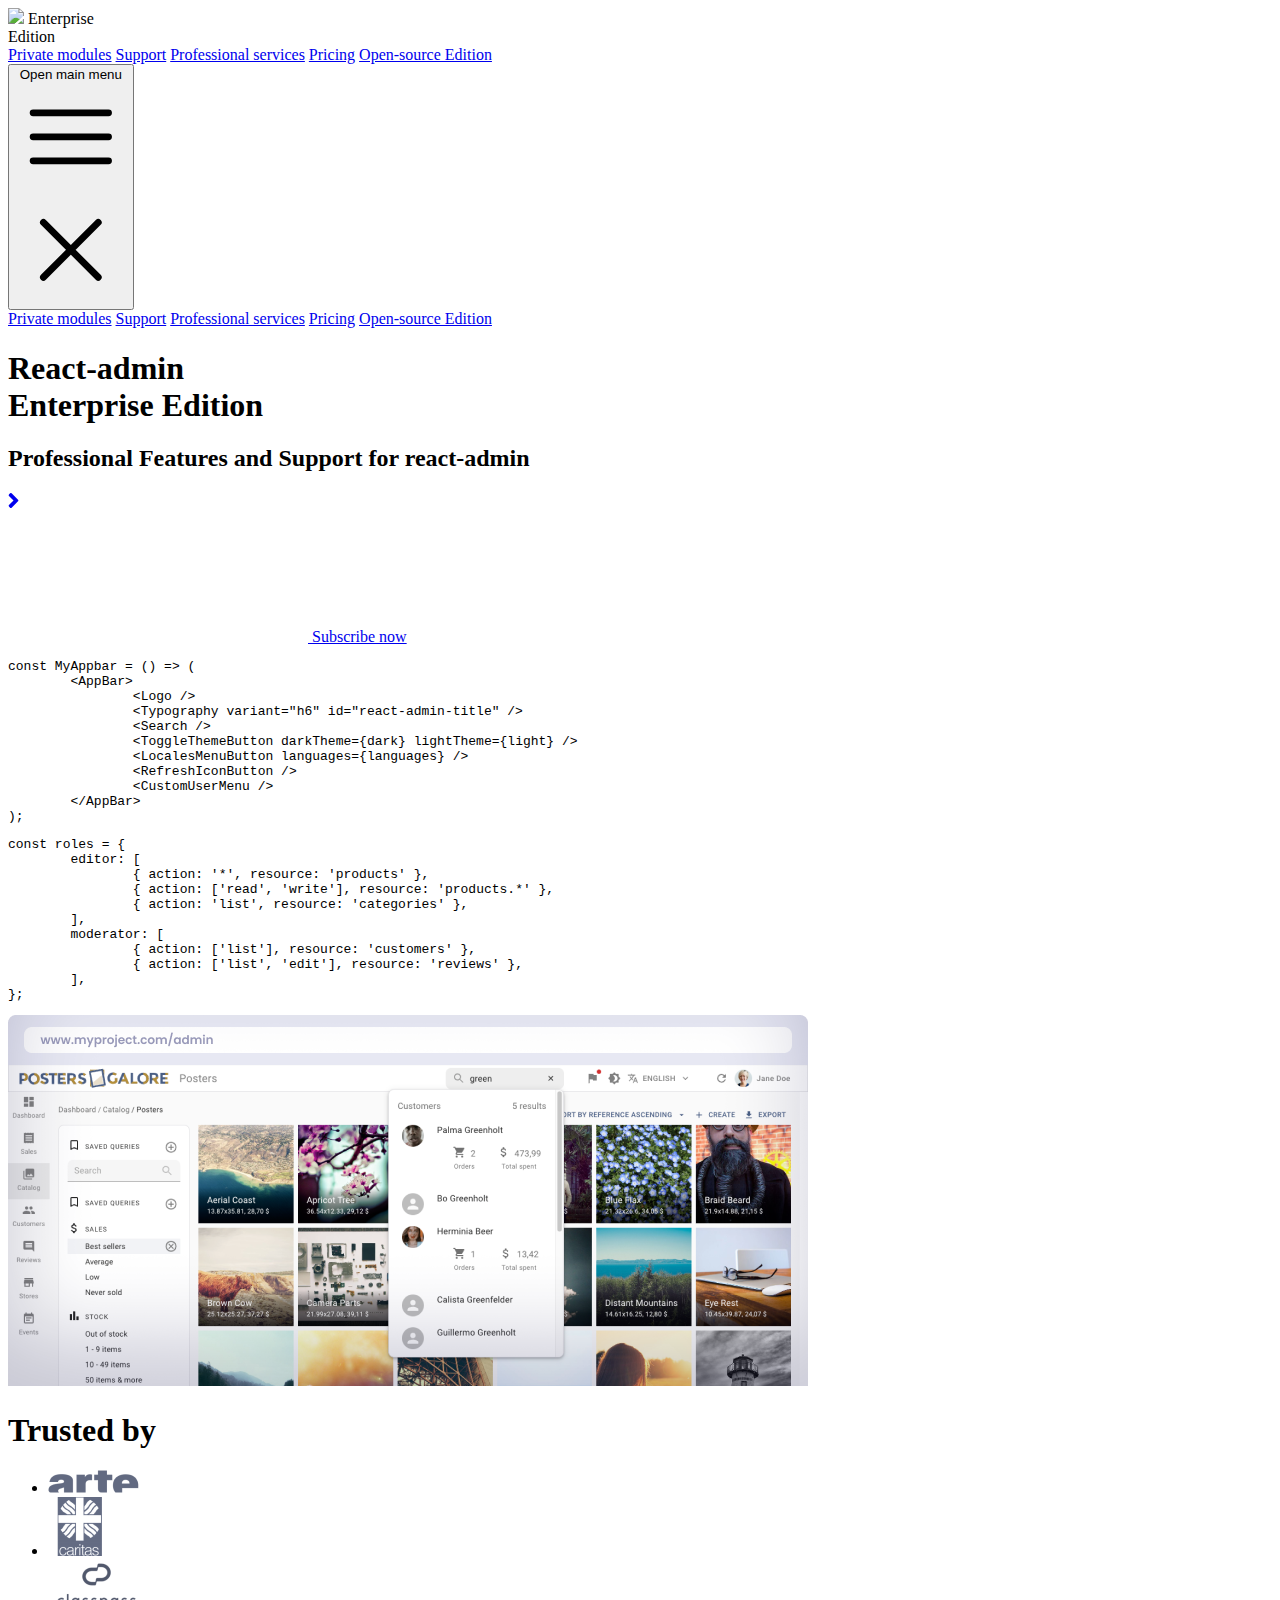
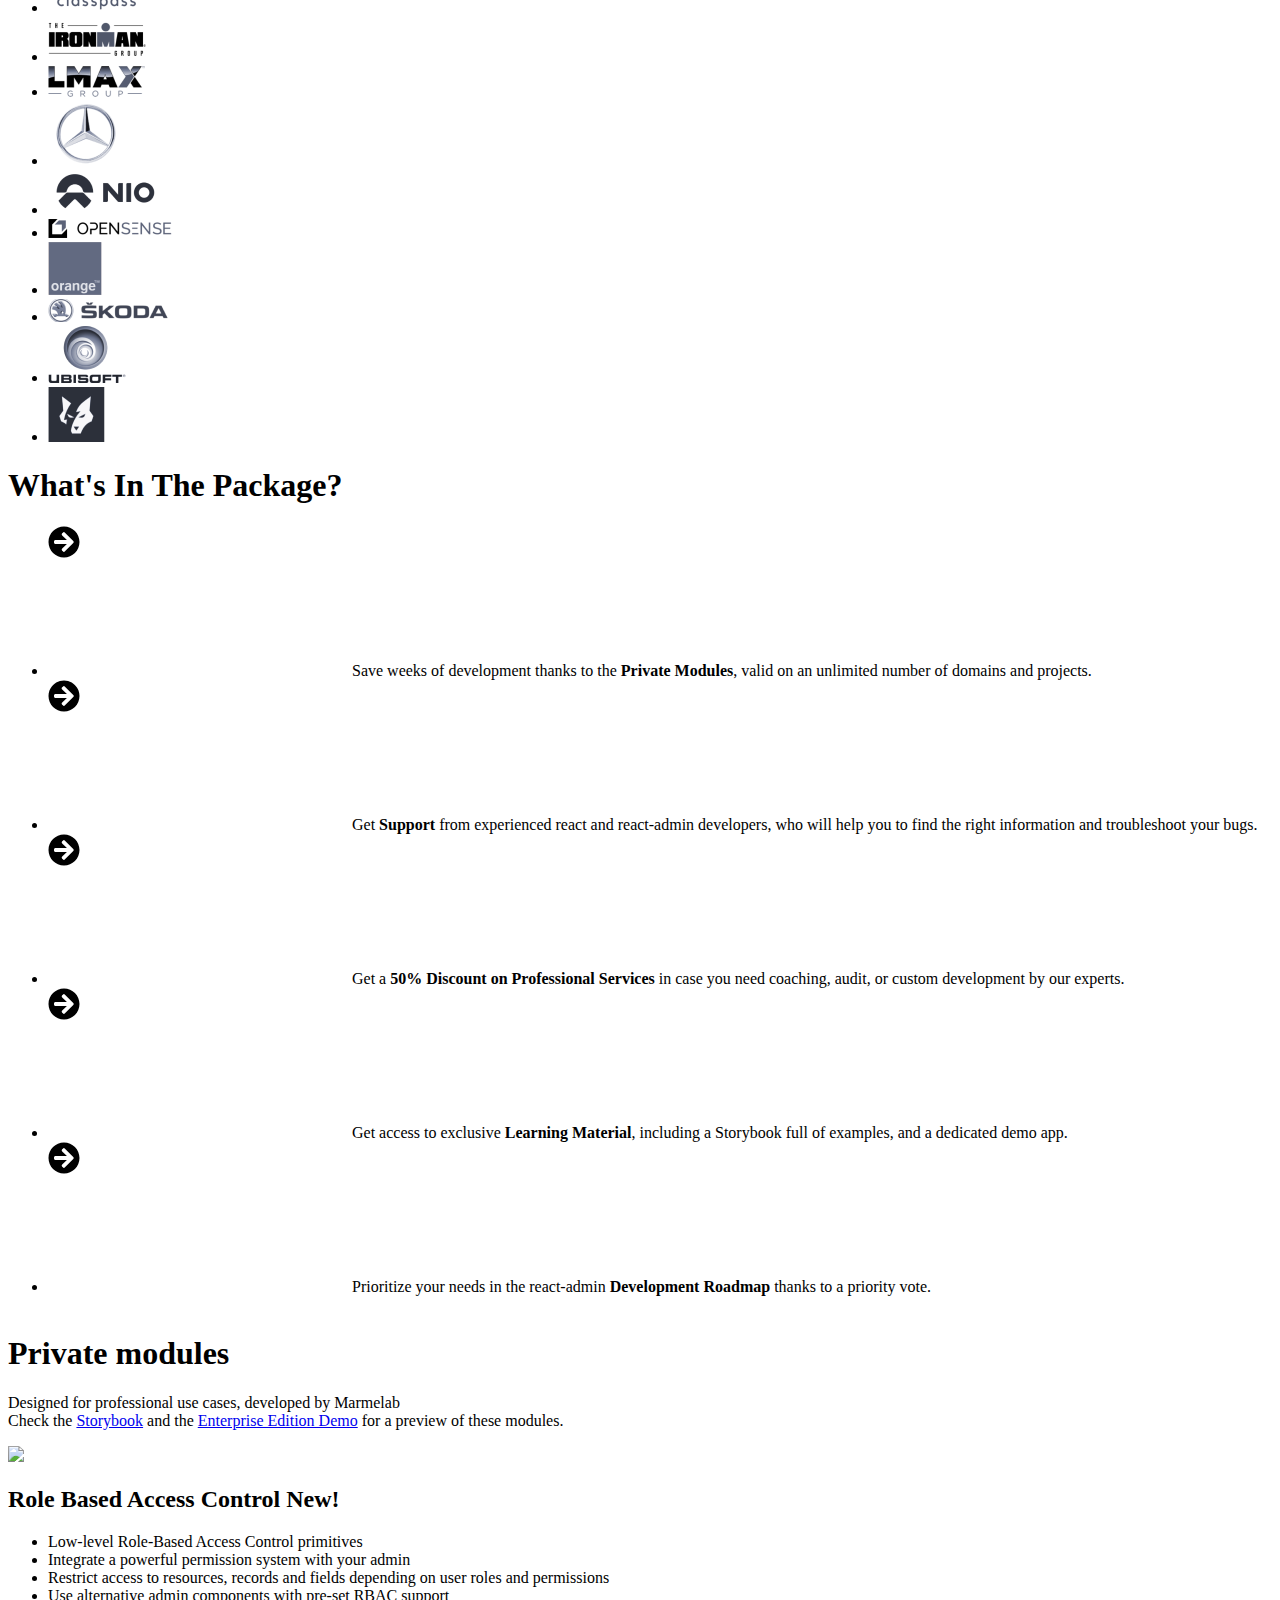
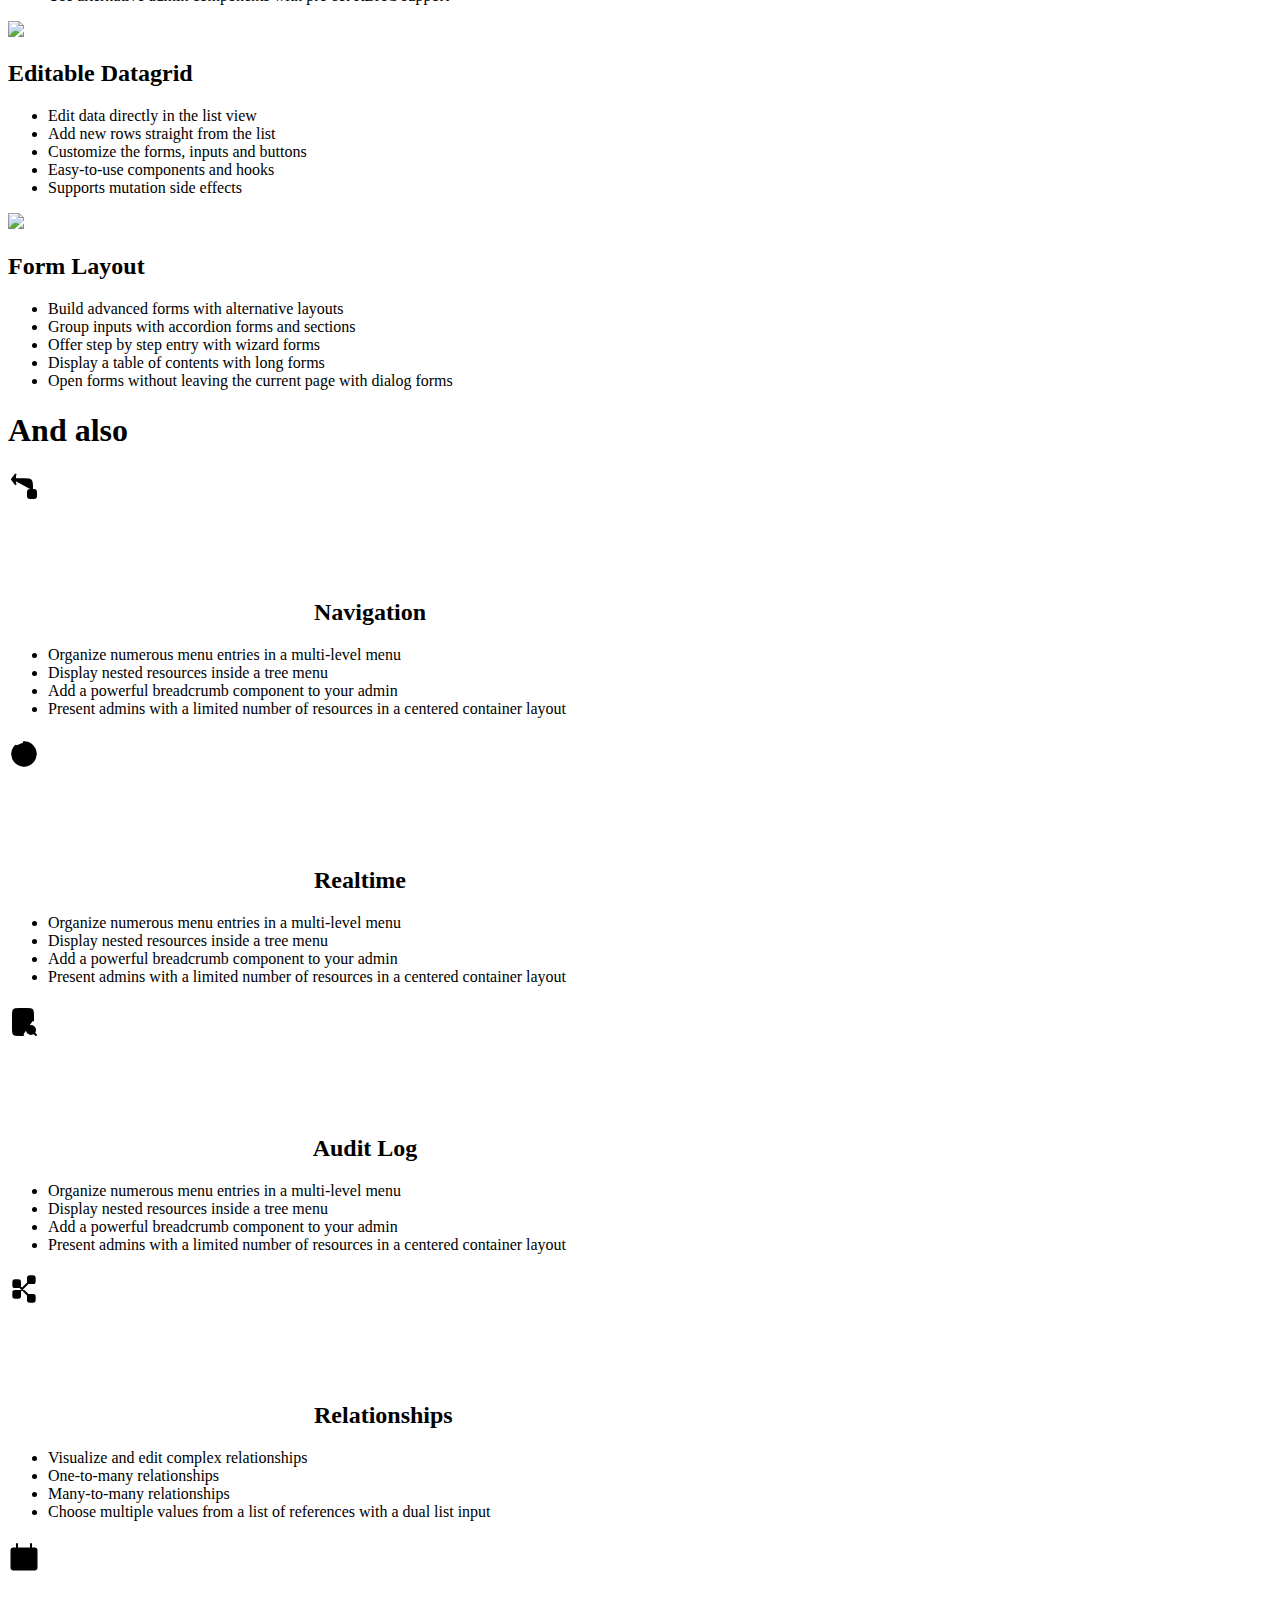
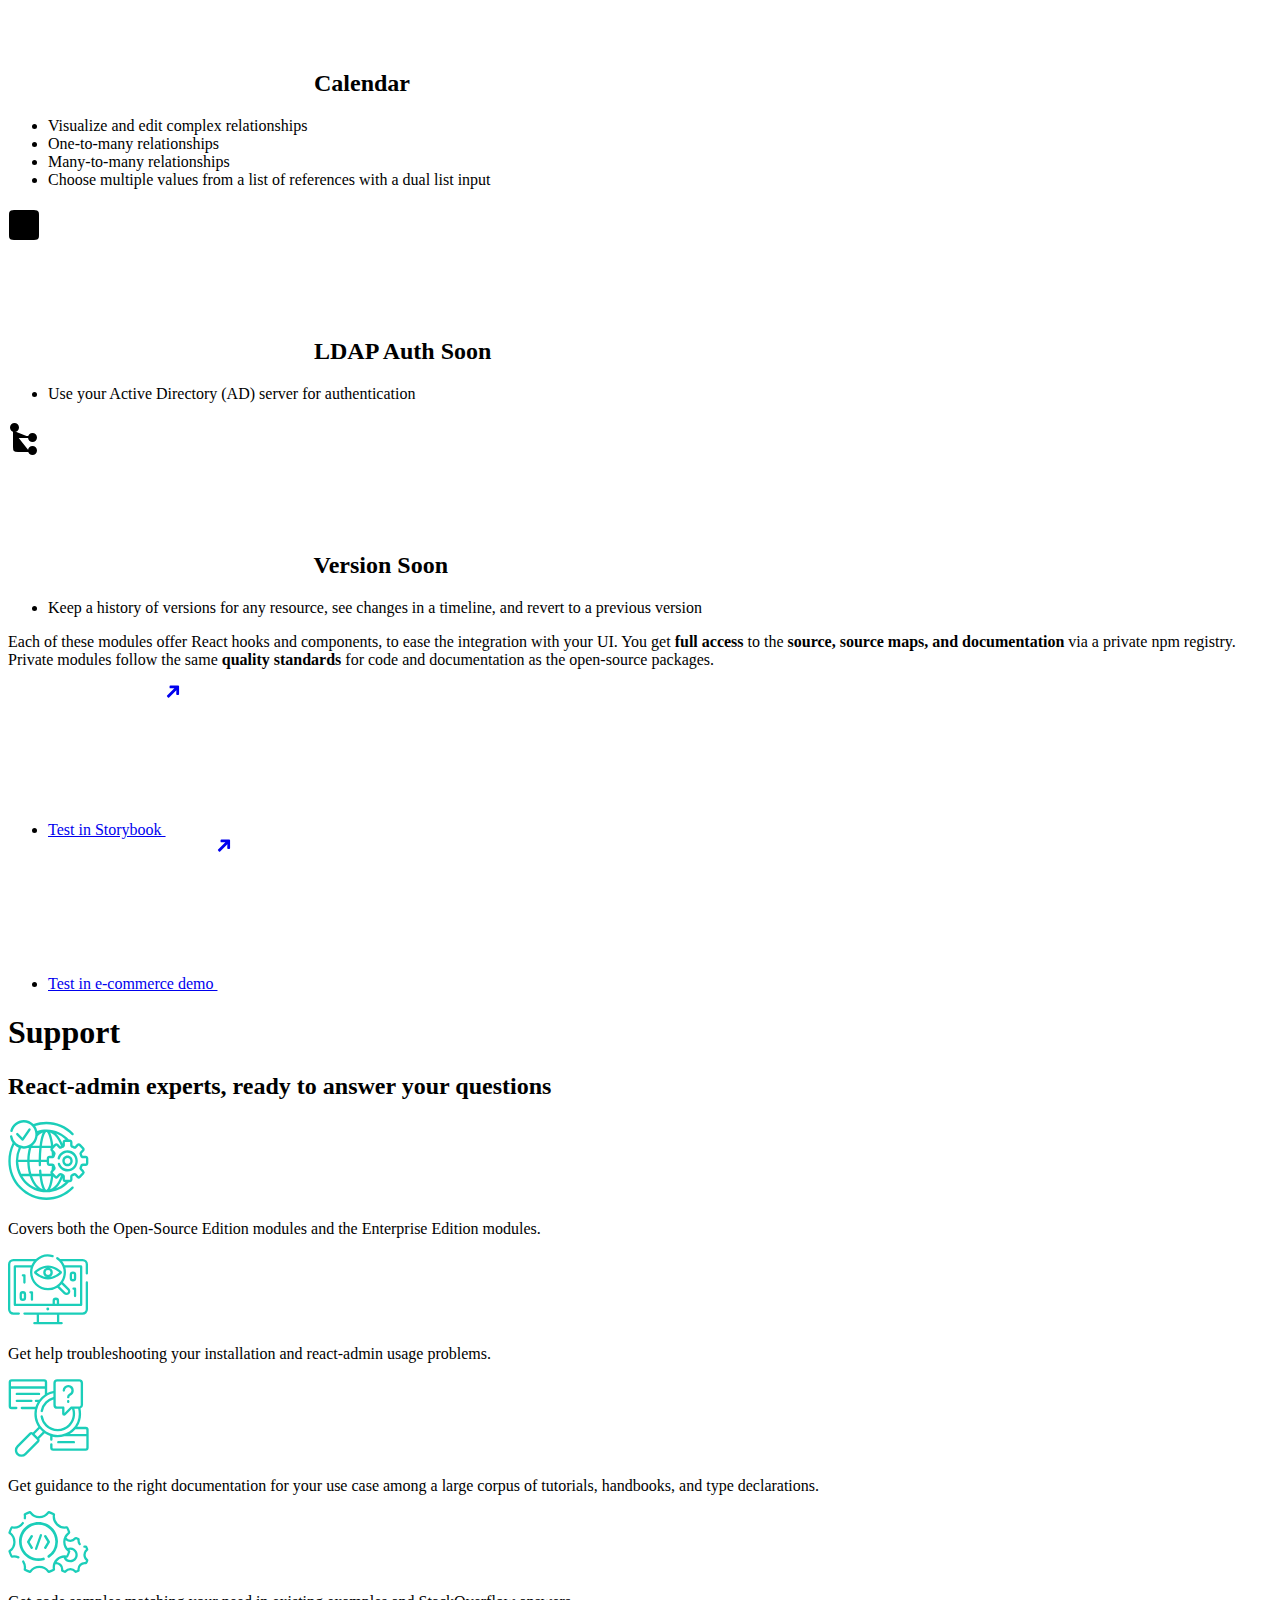
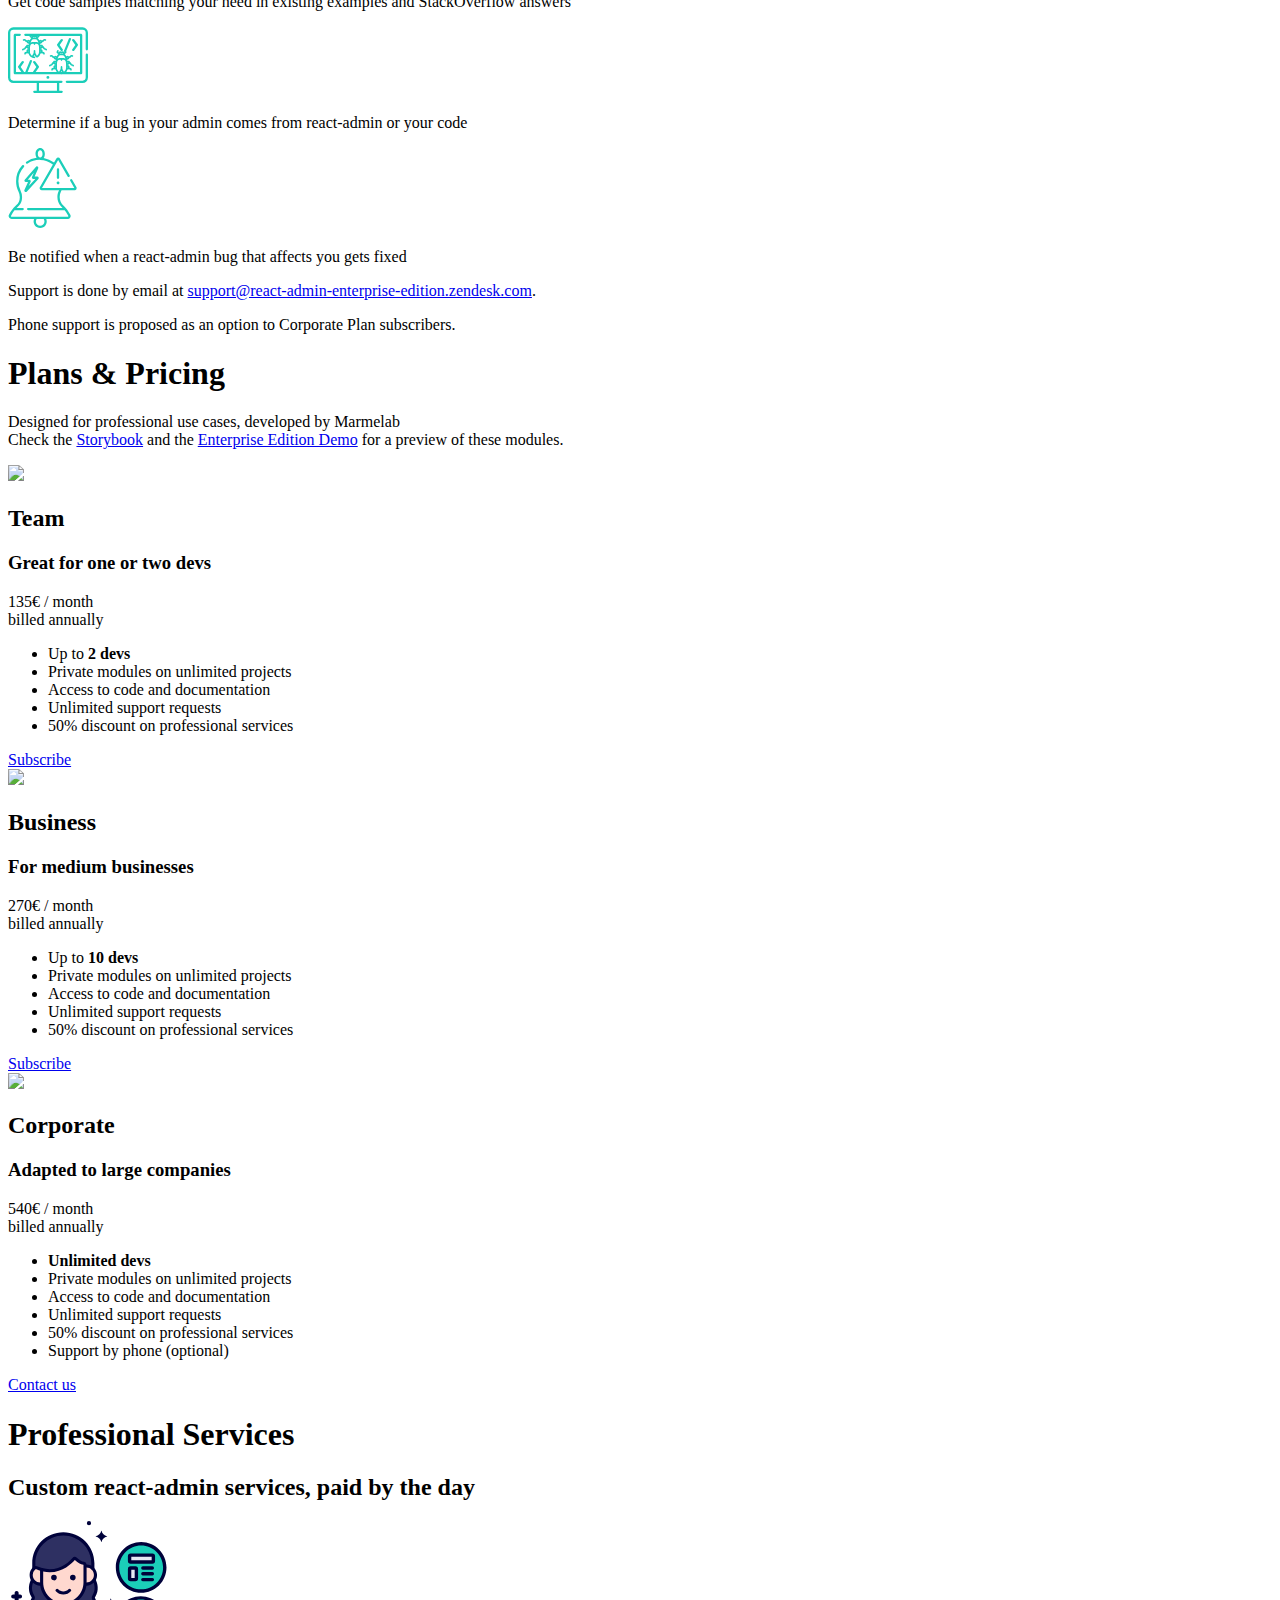
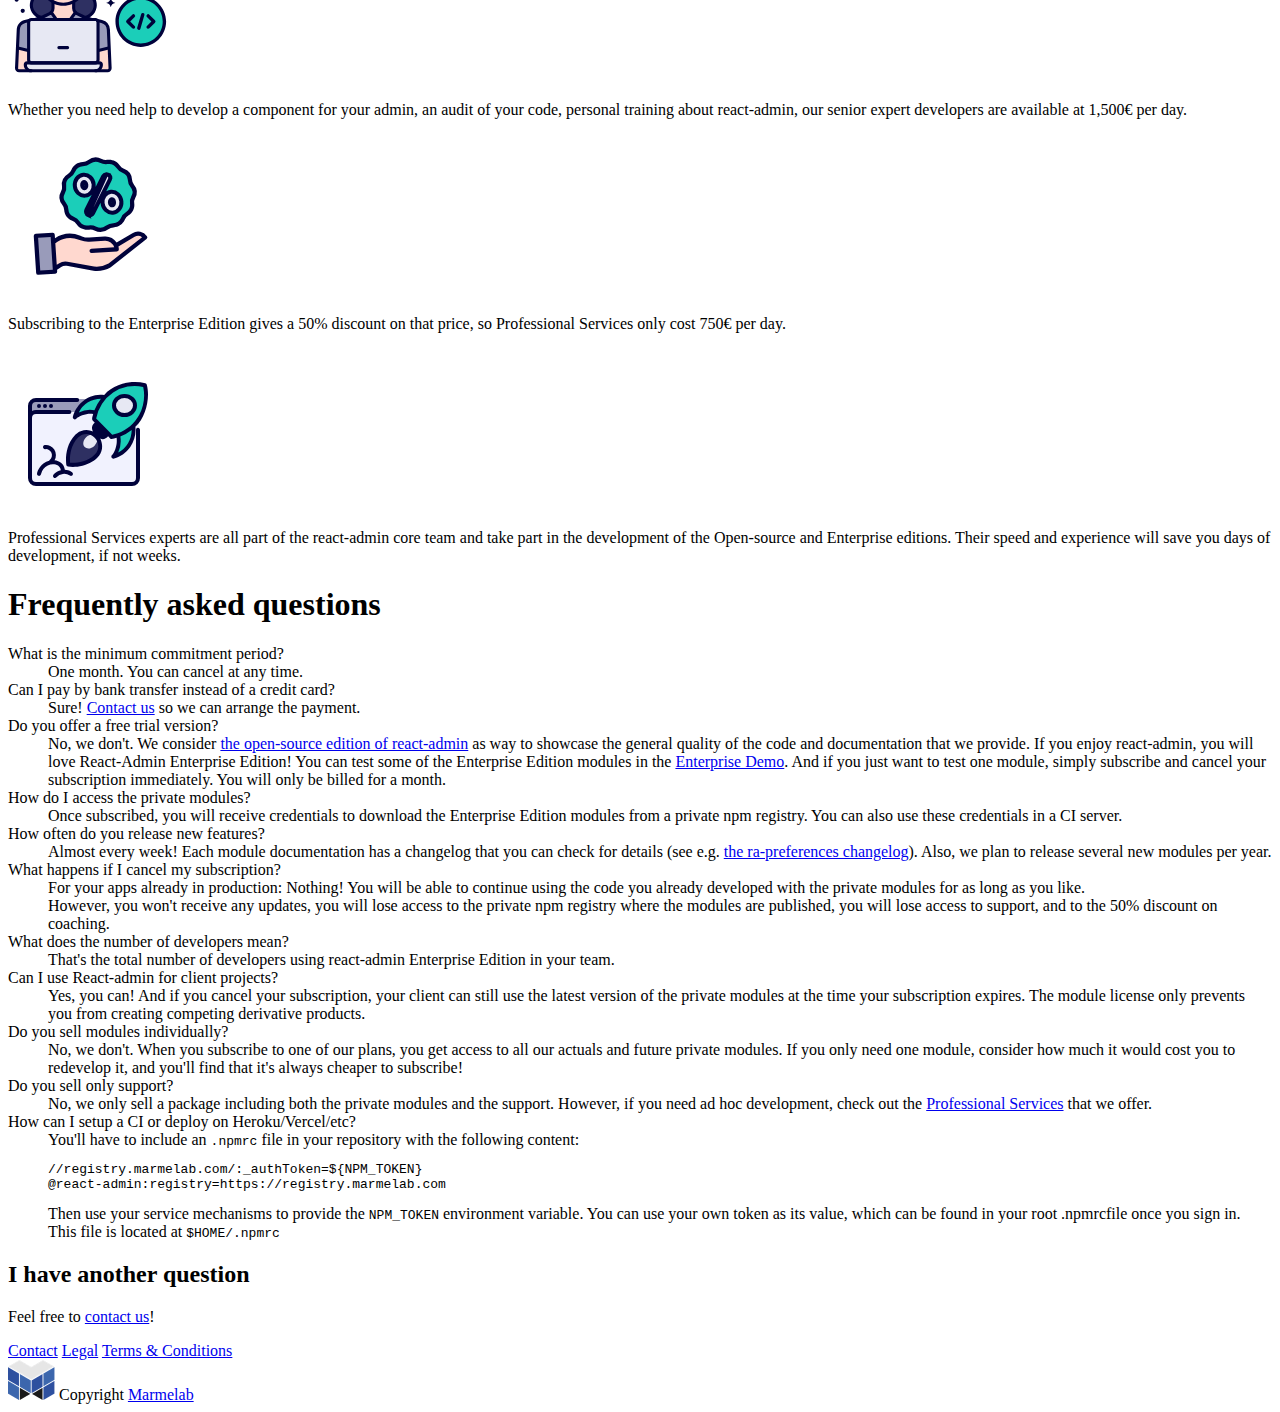
==== commit d2e3060c: "Add missing href" ====
--- a/enterprise.html
+++ b/enterprise.html
@@ -2,46 +2,119 @@
 <html lang="en">
 	<head>
 		<meta charset="UTF-8" />
-		<!-- <link rel="icon" type="image/svg+xml" href="/ra-ee.svg" /> -->
+
 		<meta name="viewport" content="width=device-width, initial-scale=1.0" />
 		<title>React-admin Enterprise Edition</title>
-		
-		<link rel="stylesheet" href="./assets/main-d241de2b.css">
+
+		<script
+			type="module"
+			crossorigin
+			src="./assets/enterprise-667a4f86.js"
+		></script>
+		<link rel="modulepreload" crossorigin href="./assets/main-28202269.js" />
+		<link rel="stylesheet" href="./assets/main-de79430a.css" />
 	</head>
 	<body>
-		<section class="bg-[#00023b] text-white">
+		<nav class="bg-[#00023b] text-white">
 			<div
-				class="mx-auto max-w-screen-xl px-4 py-4 md:px-8 md:py-4 lg:px-16 lg:py-6"
+				class="mx-auto max-w-screen-xl px-4 py-2 md:px-8 md:py-5 lg:px-16 lg:py-8"
 			>
-				<div class="flex justify-between">
-					<div class="flex items-center gap-1 lg:gap-3">
-						<img
-							src="./ra-ee.svg"
-							class="h-12 w-12 md:h-16 md:w-16 lg:h-20 lg:w-20"
-						/>
-						<span
-							class="text-[14px] font-semibold leading-[18px] text-[#1bceb9] lg:text-[16px] lg:leading-[20px]"
-							>Enterprise<br />Edition</span
-						>
-					</div>
-					<ul
-						class="hidden justify-end gap-4 py-7 text-[12px] font-semibold leading-[18px] md:flex lg:text-[14px] lg:leading-[21px]"
-					>
-						<li><a class="hover:underline" href="#">Private modules</a></li>
-						<li><a class="hover:underline" href="#">Support</a></li>
-						<li>
-							<a class="hover:underline" href="#">Professionnal services</a>
-						</li>
-						<li><a class="hover:underline" href="#">Pricing</a></li>
-						<li>
-							<a class="hover:underline" href="./">Open-source Edition</a>
-						</li>
-					</ul>
+				<div class="flex h-16 justify-between">
+					<div class="flex">
+						<div class="flex flex-shrink-0 items-center gap-1 lg:gap-3">
+							<img src="./ra-ee.svg" class="h-12 w-auto md:h-16 lg:h-20" />
+							<span
+								class="text-[14px] font-semibold leading-[18px] text-[#1bceb9] lg:text-[16px] lg:leading-[20px]"
+								>Enterprise<br />Edition</span
+							>
+						</div>
+					</div>
+					<div
+						class="hidden gap-4 text-[12px] font-semibold leading-[18px] md:flex lg:text-[14px] lg:leading-[21px]"
+					>
+						<a
+							href="#private-modules"
+							class="inline-flex items-center hover:underline"
+							>Private modules</a
+						>
+						<a href="#support" class="inline-flex items-center hover:underline"
+							>Support</a
+						>
+						<a
+							href="#professional-services"
+							class="inline-flex items-center hover:underline"
+							>Professional services</a
+						>
+						<a href="#pricing" class="inline-flex items-center hover:underline"
+							>Pricing</a
+						>
+						<a href="./" class="inline-flex items-center hover:underline"
+							>Open-source Edition</a
+						>
+					</div>
+
+					<div class="-mr-2 flex items-center md:hidden">
+						<button
+							class="inline-flex items-center justify-center rounded-md p-2 hover:bg-white hover:text-[#1bceb9] focus:outline-none focus:ring-2 focus:ring-inset focus:ring-[#1bceb9]"
+							aria-controls="mobile-menu"
+							aria-expanded="false"
+						>
+							<span class="sr-only">Open main menu</span>
+							<svg
+								class="block h-6 w-6"
+								fill="none"
+								viewBox="0 0 24 24"
+								stroke-width="1.5"
+								stroke="currentColor"
+								aria-hidden="true"
+							>
+								<path
+									stroke-linecap="round"
+									stroke-linejoin="round"
+									d="M3.75 6.75h16.5M3.75 12h16.5m-16.5 5.25h16.5"
+								/>
+							</svg>
+							<svg
+								class="hidden h-6 w-6"
+								fill="none"
+								viewBox="0 0 24 24"
+								stroke-width="1.5"
+								stroke="currentColor"
+								aria-hidden="true"
+							>
+								<path
+									stroke-linecap="round"
+									stroke-linejoin="round"
+									d="M6 18L18 6M6 6l12 12"
+								/>
+							</svg>
+						</button>
+					</div>
 				</div>
 			</div>
-		</section>
+			<div class="hidden md:hidden" id="mobile-menu">
+				<div
+					class="_space-y-2 _pt-2 _pb-3 text-[14px] font-semibold leading-[21px]"
+				>
+					<a href="#private-modules" class="block px-4 py-2 hover:underline"
+						>Private modules</a
+					>
+					<a href="#support" class="block px-4 py-2 hover:underline">Support</a>
+					<a
+						href="#professional-services"
+						class="block px-4 py-2 hover:underline"
+						>Professional services</a
+					>
+					<a href="#pricing" class="block px-4 py-2 hover:underline">Pricing</a>
+					<a href="./" class="block px-4 py-2 hover:underline"
+						>Open-source Edition</a
+					>
+				</div>
+			</div>
+		</nav>
+
 		<section
-			class="bg-[#00023b] bg-[url('/bg-hero-ee_1.svg')] bg-bottom bg-no-repeat text-white"
+			class="bg-[#00023b] bg-[url('/bg-hero-ee_1.svg')] bg-bottom bg-no-repeat text-white max-lg:bg-[length:2484px_440px] max-md:bg-[length:2145px_380px]"
 		>
 			<div class="mx-auto max-w-screen-xl px-4 pt-8 md:px-16">
 				<div class="text-center">
@@ -52,14 +125,14 @@
 						Enterprise Edition
 					</h1>
 					<h2
-						class="mt-4 px-4 text-[18px] font-light leading-[26px] md:mt-8 md:px-0 lg:text-[21px] lg:leading-[28px]"
+						class="mt-4 px-8 text-[18px] font-light leading-[26px] md:mt-8 md:px-8 lg:px-44 lg:text-[21px] lg:leading-[28px] xl:px-64"
 					>
 						Professional Features and Support for react-admin
 					</h2>
 					<div class="pt-4 md:pt-8">
 						<a
 							class="inline-block rounded-full bg-[#1bceb9] px-5 py-4 text-[18px] font-semibold leading-[27px] text-[#00023b] md:px-7"
-							href="#"
+							href="https://react-admin.lemonsqueezy.com/"
 						>
 							<svg
 								aria-hidden="true"
@@ -75,10 +148,10 @@
 					</div>
 				</div>
 				<div
-					class="relative mt-44 flex justify-center text-white md:mt-20 lg:mt-14"
+					class="relative mt-12 flex justify-center text-white max-md:mx-auto max-md:flex max-md:max-w-sm max-md:flex-col md:relative md:mt-20 lg:mt-14"
 				>
 					<pre
-						class="absolute top-[44%] left-[-4%] hidden rounded-md border bg-[#00023b] p-2 text-[9px] font-normal leading-[11px] text-[#00b3da] md:block lg:left-[1%] lg:top-[40%] lg:p-4 lg:text-[11px] lg:leading-[16px] xl:left-[7%] xl:top-[40%]"
+						class="top-[44%] left-[-4%] hidden overflow-x-scroll rounded-md border bg-[#00023b] p-2 text-[9px] font-normal leading-[11px] text-[#00b3da] md:absolute md:block lg:left-[1%] lg:top-[40%] lg:p-4 lg:text-[11px] lg:leading-[16px] xl:left-[7%] xl:top-[40%]"
 					><code
 						><span class="text-[#ffa939]">const</span> MyAppbar <span class="text-[#1bceb9]">=</span> <span class="text-white">()</span> <span class="text-[#1bceb9]">=&gt;</span> <span class="text-white">(</span>
 	<span class="text-[#1bceb9]">&lt;</span>AppBar<span class="text-[#1bceb9]">&gt;</span>
@@ -93,7 +166,7 @@
 <span class="text-white">);</span></code
 					></pre>
 					<pre
-						class="absolute top-[-50%] left-[0%] rounded-md border bg-[#00023b] p-2 pr-8 text-[9px] font-normal leading-[11px] md:top-[2%] md:left-[59%] lg:left-[61%] lg:top-[-5%] lg:p-4 lg:text-[11px] lg:leading-[16px] xl:left-[59%] xl:top-[-5%]"
+						class="top-[-50%] left-[0%] overflow-x-scroll rounded-md border bg-[#00023b] p-2 pr-8 text-[9px] font-normal leading-[11px] md:absolute md:top-[2%] md:left-[59%] lg:left-[61%] lg:top-[-5%] lg:p-4 lg:text-[11px] lg:leading-[16px] xl:left-[59%] xl:top-[-5%]"
 					><code
 							><span class="text-[#ffa939]">const</span> <span class="text-[#00b3da]">roles</span> = {
 	editor: [
@@ -109,104 +182,114 @@
 						></pre>
 					<img
 						src="./Screen_ee.png"
-						class="mt-12 h-[156px] w-[320px] md:mt-10 md:h-[302px] md:w-[635px] lg:mt-8 lg:h-[371px] lg:w-[800px]"
+						class="mt-4 md:mt-10 md:h-[302px] md:w-[635px] lg:mt-8 lg:h-[371px] lg:w-[800px]"
 					/>
 				</div>
 			</div>
 		</section>
-		<section class="bg-[#e7e8f3] py-2 text-[#00023b] md:py-4 lg:py-8">
-			<div class="mx-auto max-w-screen-xl">
+		<section class="bg-[#e7e8f3] text-[#00023b]">
+			<div class="mx-auto max-w-screen-xl pt-2 md:pt-4 lg:pt-8">
 				<h1
 					class="pb-4 text-center text-[12px] font-semibold leading-[26px] md:text-[14px]"
 				>
 					Trusted by
 				</h1>
-				<!-- <div class="flex hidden justify-center">
-					<ul class="flex space-x-4 overflow-x-auto">
-						<li>
-							<img
-								src="https://fakeimg.pl/300/"
-								class="h-20 w-20 object-cover"
-							/>
-						</li>
-						<li>
-							<img
-								src="https://fakeimg.pl/300/"
-								class="h-20 w-20 object-cover"
-							/>
-						</li>
-						<li>
-							<img
-								src="https://fakeimg.pl/300/"
-								class="h-20 w-20 object-cover"
-							/>
-						</li>
-						<li>
-							<img
-								src="https://fakeimg.pl/300/"
-								class="h-20 w-20 object-cover"
-							/>
-						</li>
-						<li>
-							<img
-								src="https://fakeimg.pl/300/"
-								class="h-20 w-20 object-cover"
-							/>
-						</li>
-						<li>
-							<img
-								src="https://fakeimg.pl/300/"
-								class="h-20 w-20 object-cover"
-							/>
-						</li>
-						<li>
-							<img
-								src="https://fakeimg.pl/300/"
-								class="h-20 w-20 object-cover"
-							/>
-						</li>
-					</ul>
-				</div> -->
-				<ul
-					class="flex h-11 min-w-max items-center justify-center space-x-8 lg:h-16"
-				>
-					<li class="">
-						<img class="" src="./brands/arte.png" />
-					</li>
-					<li class="">
-						<img class="" src="./brands/caritas.png" />
-					</li>
-					<li class="">
-						<img class="" src="./brands/classpass.png" />
-					</li>
-					<li class="">
-						<img class="" src="./brands/ironman.png" />
-					</li>
-					<li class="">
-						<img class="" src="./brands/lmax-group.png" />
-					</li>
-					<li class="">
-						<img class="" src="./brands/mercedes.png" />
-					</li>
-					<li class="">
-						<img class="" src="./brands/nio.png" />
-					</li>
-					<li class="">
-						<img class="" src="./brands/open-sense.png" />
-					</li>
-					<li class="">
-						<img class="" src="./brands/orange.png" />
-					</li>
-					<li class="">
-						<img class="" src="./brands/skoda.png" />
-					</li>
-					<li class="">
-						<img class="" src="./brands/ubisoft.png" />
-					</li>
-					<li class="">
-						<img class="" src="./brands/overwolf.png" />
-					</li>
-				</ul>
+				<div class="relative">
+					<div
+						class="lg:w-30 absolute inset-y-0 left-0 z-10 w-10 bg-gradient-to-r from-[#e7e8f3] to-transparent md:w-20"
+					></div>
+					<div
+						class="lg:w-30 absolute inset-y-0 right-0 z-10 w-10 bg-gradient-to-l from-[#e7e8f3] to-transparent md:w-20"
+					></div>
+					<div class="overflow-x-scroll whitespace-nowrap pb-4 md:pb-8">
+						<ul class="flex flex-nowrap items-center justify-center gap-8">
+							<li class="flex-shrink-0">
+								<img
+									src="./brands/arte.png"
+									alt="Arte"
+									class="h-[15px] w-[61px] lg:h-[22px] lg:w-[90px]"
+								/>
+							</li>
+							<li class="flex-shrink-0">
+								<img
+									src="./brands/caritas.png"
+									alt="Caritas"
+									class="h-[40px] w-[42px] lg:h-[59px] lg:w-[62px]"
+								/>
+							</li>
+							<li class="flex-shrink-0">
+								<img
+									src="./brands/classpass.png"
+									alt="ClassPass"
+									class="h-[36px] w-[66px] lg:h-[53px] lg:w-[96px]"
+								/>
+							</li>
+							<li class="flex-shrink-0">
+								<img
+									src="./brands/ironman.png"
+									alt="Ironman"
+									class="h-[31px] w-[67px] lg:h-[45px] lg:w-[97px]"
+								/>
+							</li>
+							<li class="flex-shrink-0">
+								<img
+									src="./brands/lmax-group.png"
+									alt="LMAX Group"
+									class="h-[21px] w-[66px] lg:h-[31px] lg:w-[96px]"
+								/>
+							</li>
+							<li class="flex-shrink-0">
+								<img
+									src="./brands/mercedes.png"
+									alt="Mercedes"
+									class="h-[45px] w-[52px] lg:h-[65px] lg:w-[75px]"
+								/>
+							</li>
+							<li class="flex-shrink-0">
+								<img
+									src="./brands/nio.png"
+									alt="Nio"
+									class="h-[31px] w-[76px] lg:h-[45px] lg:w-[111px]"
+								/>
+							</li>
+							<li class="flex-shrink-0">
+								<img
+									src="./brands/open-sense.png"
+									alt="Open Sense"
+									class="h-[13px] w-[84px] lg:h-[19px] lg:w-[123px]"
+								/>
+							</li>
+							<li class="flex-shrink-0">
+								<img
+									src="./brands/orange.png"
+									alt="Orange"
+									class="h-[36px] w-[36px] lg:h-[53px] lg:w-[53px]"
+								/>
+							</li>
+							<li class="flex-shrink-0">
+								<img
+									src="./brands/skoda.png"
+									alt="Skoda"
+									class="h-[16px] w-[82px] lg:h-[23px] lg:w-[119px]"
+								/>
+							</li>
+							<li class="flex-shrink-0">
+								<img
+									src="./brands/ubisoft.png"
+									alt="Ubisoft"
+									class="h-[39px] w-[53px] lg:h-[57px] lg:w-[77px]"
+								/>
+							</li>
+							<li class="flex-shrink-0">
+								<img
+									src="./brands/overwolf.png"
+									alt="Overwolf"
+									class="h-[38px] w-[38px] lg:h-[55px] lg:w-[56px]"
+								/>
+							</li>
+						</ul>
+					</div>
+				</div>
 			</div>
 		</section>
 		<section
@@ -302,13 +385,9 @@
 				</ul>
 			</div>
 		</section>
+
 		<section
-			class="bg-[#2e3062] px-4 py-24 text-white md:px-12 md:py-16 lg:py-24 lg:px-24"
-			style="
-				background-image: url('group_3.svg'), url('group_2.svg');
-				background-repeat: no-repeat;
-				background-position: bottom -4px left -128px, top -332px right -178px;
-			"
+			class="bg-[#2e3062] bg-[url:url('/group_3.svg'),url('/group_2.svg')] bg-[length:440px_440px,440px_440px] bg-[position:bottom_-350px_left_-182px,top_-346px_right_-152px] bg-no-repeat px-4 py-24 text-white md:bg-[length:440px_440px,440px_440px] md:bg-[position:bottom_-180px_left_-202px,top_-286px_right_-206px] md:px-12 md:py-16 lg:bg-[length:566px_566px,566px_566px] lg:bg-[position:bottom_6px_left_-128px,top_-332px_right_-268px] lg:py-24 lg:px-24 xl:bg-[length:566px_566px,566px_566px] xl:bg-[position:bottom_-4px_left_-128px,top_-332px_right_-178px]"
 			id="private-modules"
 		>
 			<div class="mx-auto max-w-screen-xl">
@@ -322,168 +401,106 @@
 				>
 					Designed for professional use cases, developed by Marmelab<br />
 					Check the
-					<a class="font-semibold underline hover:no-underline" href="#"
+					<a
+						class="font-semibold underline hover:no-underline"
+						href="https://storybook.ra-enterprise.marmelab.com/"
 						>Storybook</a
 					>
 					and the
-					<a class="font-semibold underline hover:no-underline" href="#"
+					<a
+						class="font-semibold underline hover:no-underline"
+						href="https://marmelab.com/ra-enterprise-demo/#/"
 						>Enterprise Edition Demo</a
 					>
 					for a preview of these modules.
 				</p>
-				<div class="flex flex-col space-y-16 md:flex-row">
-					<img
-						src="./rbac_module.png"
-						class="h-[221px] w-[321px] md:h-[277px] md:w-[400px] lg:h-[370px] lg:w-[535px]"
-					/>
-					<div>
-						<h2 class="mb-8 flex items-start justify-between">
-							<span
-								class="text-[28px] font-bold leading-[34px] text-[#1bceb9] lg:text-[32px] lg:leading-[40px]"
-								>Role Based Access Control</span
-							>
-							<span
-								class="rounded-md bg-[#1bceb9] px-2 py-0.5 text-[21px] font-bold uppercase leading-[28px] text-[#2e3062] lg:text-[28px] lg:leading-[28px]"
-								>New!</span
-							>
-						</h2>
-						<ul
-							class="ml-6 list-disc space-y-2 text-[18px] font-light leading-[26px] md:text-[16px] md:leading-[22px] lg:ml-8 lg:space-y-4 lg:text-[21px] lg:leading-[28px]"
-						>
-							<li>Low-level Role-Based Access Control primitives</li>
-							<li>Integrate a powerful permission system with your admin</li>
-							<li>
-								Restrict access to resources, records and fields depending on
-								user roles and permissions
-							</li>
-							<li>
-								Use alternative admin components with pre-set RBAC support
-							</li>
-						</ul>
+
+				<div class="space-y-16 lg:space-y-24 xl:space-y-32">
+					<div class="flex flex-col gap-8 md:flex-row md:gap-16">
+						<img
+							src="./rbac_module.png"
+							class="h-[221px] w-[321px] md:h-[277px] md:w-[400px] lg:h-[370px] lg:w-[535px]"
+						/>
+						<div>
+							<h2 class="mb-8 flex items-start justify-between">
+								<span
+									class="text-[28px] font-bold leading-[34px] text-[#1bceb9] lg:text-[32px] lg:leading-[40px]"
+									>Role Based Access Control</span
+								>
+								<span
+									class="rounded-md bg-[#1bceb9] px-2 py-0.5 text-[21px] font-bold uppercase leading-[28px] text-[#2e3062] lg:text-[28px] lg:leading-[28px]"
+									>New!</span
+								>
+							</h2>
+							<ul
+								class="ml-6 list-disc space-y-2 text-[18px] font-light leading-[26px] md:text-[16px] md:leading-[22px] lg:ml-8 lg:space-y-4 lg:text-[21px] lg:leading-[28px]"
+							>
+								<li>Low-level Role-Based Access Control primitives</li>
+								<li>Integrate a powerful permission system with your admin</li>
+								<li>
+									Restrict access to resources, records and fields depending on
+									user roles and permissions
+								</li>
+								<li>
+									Use alternative admin components with pre-set RBAC support
+								</li>
+							</ul>
+						</div>
+					</div>
+					<div class="flex flex-col gap-8 md:flex-row md:gap-16">
+						<img
+							src="./ed_module.png"
+							class="h-[221px] w-[321px] md:h-[277px] md:w-[400px] lg:h-[370px] lg:w-[535px]"
+						/>
+						<div>
+							<h2 class="mb-8 flex items-start justify-between">
+								<span
+									class="text-[28px] font-bold leading-[34px] text-[#1bceb9] lg:text-[32px] lg:leading-[40px]"
+									>Editable Datagrid</span
+								>
+							</h2>
+							<ul
+								class="ml-6 list-disc space-y-2 text-[18px] font-light leading-[26px] md:text-[16px] md:leading-[22px] lg:ml-8 lg:space-y-4 lg:text-[21px] lg:leading-[28px]"
+							>
+								<li>Edit data directly in the list view</li>
+								<li>Add new rows straight from the list</li>
+								<li>Customize the forms, inputs and buttons</li>
+								<li>Easy-to-use components and hooks</li>
+								<li>Supports mutation side effects</li>
+							</ul>
+						</div>
+					</div>
+					<div class="flex flex-col gap-8 md:flex-row md:gap-16">
+						<img
+							src="./fl_module.png"
+							class="h-[221px] w-[321px] md:h-[277px] md:w-[400px] lg:h-[370px] lg:w-[535px]"
+						/>
+						<div>
+							<h2 class="mb-8 flex items-start justify-between">
+								<span
+									class="text-[28px] font-bold leading-[34px] text-[#1bceb9] lg:text-[32px] lg:leading-[40px]"
+									>Form Layout</span
+								>
+							</h2>
+							<ul
+								class="ml-6 list-disc space-y-2 text-[18px] font-light leading-[26px] md:text-[16px] md:leading-[22px] lg:ml-8 lg:space-y-4 lg:text-[21px] lg:leading-[28px]"
+							>
+								<li>Build advanced forms with alternative layouts</li>
+								<li>Group inputs with accordion forms and sections</li>
+								<li>Offer step by step entry with wizard forms</li>
+								<li>Display a table of contents with long forms</li>
+								<li>
+									Open forms without leaving the current page with dialog forms
+								</li>
+							</ul>
+						</div>
 					</div>
 				</div>
 			</div>
 		</section>
-		<section class="hidden bg-[#00023b] p-24 text-[#999bba] xl:block">
-			<div class="mx-auto max-w-screen-xl">
-				<h1 class="text-[32px] font-bold leading-[40px]">
-					(Changement animé du contenu au scroll)
-				</h1>
-			</div>
-		</section>
+
 		<section
-			class="hidden bg-[#2e3062] p-24 text-white xl:block"
-			style="
-				background-image: url('group_21.svg'), url('group_21.svg');
-				background-repeat: no-repeat;
-				background-position: bottom -4px left -128px, top -332px right -178px;
-			"
-		>
-			<div class="mx-auto max-w-screen-xl">
-				<h1 class="mb-8 text-center text-[42px] font-bold leading-[48px]">
-					Private modules
-				</h1>
-				<p class="mb-24 text-center text-[21px] leading-[28px]">
-					Designed for professional use cases, developed by Marmelab<br />
-					Check the
-					<a class="font-semibold underline hover:no-underline" href="#"
-						>Storybook</a
-					>
-					and the
-					<a class="font-semibold underline hover:no-underline" href="#"
-						>Enterprise Edition Demo</a
-					>
-					for a preview of these modules.
-				</p>
-				<div class="flex">
-					<div style="min-width: 535px; height: 370px">
-						<img
-							src="./ed_module.png"
-							alt=""
-							class="w-full object-cover object-center"
-						/>
-					</div>
-					<div class="ml-16">
-						<h2 class="mb-8 flex justify-between">
-							<span class="text-[32px] font-bold leading-[40px] text-[#1bceb9]"
-								>Editable Datagrid</span
-							>
-						</h2>
-						<ul
-							class="ml-8 list-disc space-y-4 text-[21px] font-light leading-[28px]"
-						>
-							<li>Edit data directly in the list view</li>
-							<li>Add new rows straight from the list</li>
-							<li>Customize the forms, inputs and buttons</li>
-							<li>Easy-to-use components and hooks</li>
-							<li>Supports mutation side effects</li>
-						</ul>
-					</div>
-				</div>
-			</div>
-		</section>
-		<section class="hidden bg-[#00023b] p-24 text-[#999bba] xl:block">
-			<div class="mx-auto max-w-screen-xl">
-				<h1 class="text-[32px] font-bold leading-[40px]">
-					(Changement animé du contenu au scroll)
-				</h1>
-			</div>
-		</section>
-		<section
-			class="hidden bg-[#2e3062] p-24 text-white xl:block"
-			style="
-				background-image: url('group_5.svg'), url('group_5.svg');
-				background-repeat: no-repeat;
-				background-position: bottom -378px left -274px, top -440px right -276px;
-			"
-		>
-			<div class="mx-auto max-w-screen-xl">
-				<h1 class="mb-8 text-center text-[42px] font-bold leading-[48px]">
-					Private modules
-				</h1>
-				<p class="mb-24 text-center text-[21px] leading-[28px]">
-					Designed for professional use cases, developed by Marmelab<br />
-					Check the
-					<a class="font-semibold underline hover:no-underline" href="#"
-						>Storybook</a
-					>
-					and the
-					<a class="font-semibold underline hover:no-underline" href="#"
-						>Enterprise Edition Demo</a
-					>
-					for a preview of these modules.
-				</p>
-				<div class="flex">
-					<div style="min-width: 535px; height: 370px">
-						<img
-							src="./fl_module.png"
-							alt=""
-							class="w-full object-cover object-center"
-						/>
-					</div>
-					<div class="ml-16">
-						<h2 class="mb-8 flex justify-between">
-							<span class="text-[32px] font-bold leading-[40px] text-[#1bceb9]"
-								>Form Layout</span
-							>
-						</h2>
-						<ul
-							class="ml-8 list-disc space-y-4 text-[21px] font-light leading-[28px]"
-						>
-							<li>Build advanced forms with alternative layouts</li>
-							<li>Group inputs with accordion forms and sections</li>
-							<li>Offer step by step entry with wizard forms</li>
-							<li>Display a table of contents with long forms</li>
-							<li>
-								Open forms without leaving the current page with dialog forms
-							</li>
-						</ul>
-					</div>
-				</div>
-			</div>
-		</section>
-		<section
-			class="mt-[-36px] bg-[#00023b] py-8 px-4 text-white md:py-16 md:px-12 lg:p-24"
+			class="bg-[#00023b] py-8 px-4 text-white md:py-16 md:px-12 lg:p-24"
 		>
 			<div class="mx-auto max-w-screen-xl">
 				<h1
@@ -499,7 +516,6 @@
 							<span
 								class="text-[28px] font-bold leading-[34px] text-[#1bceb9] lg:text-[32px] lg:leading-[40px]"
 							>
-								<!-- <img src="/molecule.svg" class="mr-4 inline-block hidden" /> -->
 								<svg
 									aria-hidden="true"
 									class="mr-2.5 inline-block h-8 w-8"
@@ -790,7 +806,9 @@
 					class="flex flex-col gap-4 text-[18px] font-semibold leading-[27px] text-[#1bceb9] md:flex-row md:gap-8"
 				>
 					<li>
-						<a class="hover:underline" href="#"
+						<a
+							class="hover:underline"
+							href="https://storybook.ra-enterprise.marmelab.com/"
 							>Test in Storybook
 							<svg
 								aria-hidden="true"
@@ -804,7 +822,9 @@
 						</a>
 					</li>
 					<li>
-						<a class="hover:underline" href="#"
+						<a
+							class="hover:underline"
+							href="https://marmelab.com/ra-enterprise-demo/#/"
 							>Test in e-commerce demo
 							<svg
 								aria-hidden="true"
@@ -821,6 +841,7 @@
 			</div>
 		</section>
 		<section
+			id="support"
 			class="bg-[#e7e8f3] px-4 py-16 text-[#00023b] md:px-12 md:py-16 lg:p-24"
 		>
 			<div class="mx-auto mt-1 max-w-screen-xl">
@@ -910,7 +931,9 @@
 					>
 						<p class="mb-2">
 							Support is done by email at
-							<a class="underline" href="#"
+							<a
+								class="underline hover:no-underline"
+								href="mailto:support@react-admin-enterprise-edition.zendesk.com"
 								>support@react-admin-enterprise-edition.zendesk.com</a
 							>.
 						</p>
@@ -923,12 +946,8 @@
 			</div>
 		</section>
 		<section
-			class="bg-[#2e3062] px-4 pb-8 pt-36 text-white md:pb-16 md:pt-56 lg:px-16 lg:pb-24 lg:pt-64"
-			style="
-				background-image: url('group_4.svg'), url('ellipse_5.svg');
-				background-repeat: no-repeat;
-				background-position: top -700px center, top 360px center;
-			"
+			id="pricing"
+			class="bg-[#2e3062] bg-[url:url('/group_4.svg'),url('/ellipse_5.svg')] bg-[length:400px_400px,1440px_954px] bg-[position:top_-280px_center,top_360px_center] bg-no-repeat px-4 pb-8 pt-36 text-white md:bg-[length:900px_900px,1440px_954px] md:bg-[position:top_-700px_center,top_360px_center] md:pb-16 md:pt-56 lg:px-16 lg:pb-24 lg:pt-64"
 		>
 			<div class="mx-auto max-w-screen-xl">
 				<h1
@@ -941,11 +960,15 @@
 				>
 					Designed for professional use cases, developed by Marmelab<br />
 					Check the
-					<a class="font-semibold underline hover:no-underline" href="#"
+					<a
+						class="font-semibold underline hover:no-underline"
+						href="https://storybook.ra-enterprise.marmelab.com/"
 						>Storybook</a
 					>
 					and the
-					<a class="font-semibold underline hover:no-underline" href="#"
+					<a
+						class="font-semibold underline hover:no-underline"
+						href="https://marmelab.com/ra-enterprise-demo/#/"
 						>Enterprise Edition Demo</a
 					>
 					for a preview of these modules.
@@ -995,7 +1018,7 @@
 							class="rounded-xl rounded-t-none bg-[#e7e8f3] p-8 text-center md:pt-14"
 						>
 							<a
-								href="#"
+								href="https://react-admin.lemonsqueezy.com/checkout/buy/8e5ea7fa-ba55-48e0-958f-11a23fd6f5a7?discount=0"
 								class="inline-block rounded-full bg-[#1bceb9] px-6 py-4 text-center text-[18px] font-semibold leading-[27px] text-[#00023b] lg:px-12 lg:py-6 lg:text-[21px] lg:leading-[31.5px]"
 								>Subscribe</a
 							>
@@ -1043,7 +1066,7 @@
 							class="rounded-xl rounded-t-none bg-[#e7e8f3] p-8 text-center md:pt-14"
 						>
 							<a
-								href="#"
+								href="https://react-admin.lemonsqueezy.com/checkout/buy/9e3a570f-f087-4575-99be-8191aacd5f31?discount=0"
 								class="inline-block rounded-full bg-[#1bceb9] px-6 py-4 text-center text-[18px] font-semibold leading-[27px] text-[#00023b] lg:px-12 lg:py-6 lg:text-[21px] lg:leading-[31.5px]"
 								>Subscribe</a
 							>
@@ -1092,7 +1115,7 @@
 							class="rounded-xl rounded-t-none bg-[#e7e8f3] p-8 text-center md:pt-14"
 						>
 							<a
-								href="#"
+								href="mailto:react-admin-ee@marmelab.com"
 								class="inline-block rounded-full bg-[#1bceb9] px-6 py-4 text-center text-[18px] font-semibold leading-[27px] text-[#00023b] lg:px-12 lg:py-6 lg:text-[21px] lg:leading-[31.5px]"
 								>Contact us</a
 							>
@@ -1102,6 +1125,7 @@
 			</div>
 		</section>
 		<section
+			id="professional-services"
 			class="bg-[#e7e8f3] px-4 py-8 text-[#00023b] md:px-12 md:py-16 lg:p-24"
 		>
 			<div class="mx-auto max-w-screen-xl">
@@ -1177,7 +1201,9 @@
 							</dt>
 							<dd class="text-[18px] font-light leading-[26px]">
 								Sure!
-								<a class="font-semibold underline hover:no-underline" href="#"
+								<a
+									class="font-semibold underline hover:no-underline"
+									href="mailto:react-admin-ee@marmelab.com"
 									>Contact us</a
 								>
 								so we can arrange the payment.
@@ -1189,14 +1215,18 @@
 							</dt>
 							<dd class="text-[18px] font-light leading-[26px]">
 								No, we don't. We consider
-								<a class="font-semibold underline hover:no-underline" href="#"
+								<a
+									class="font-semibold underline hover:no-underline"
+									href="https://github.com/marmelab/react-admin"
 									>the open-source edition of react-admin</a
 								>
 								as way to showcase the general quality of the code and
 								documentation that we provide. If you enjoy react-admin, you
 								will love React-Admin Enterprise Edition! You can test some of
 								the Enterprise Edition modules in the
-								<a class="font-semibold underline hover:no-underline" href="#"
+								<a
+									class="font-semibold underline hover:no-underline"
+									href="https://marmelab.com/ra-enterprise-demo/"
 									>Enterprise Demo</a
 								>. And if you just want to test one module, simply subscribe and
 								cancel your subscription immediately. You will only be billed
@@ -1220,7 +1250,9 @@
 							<dd class="text-[18px] font-light leading-[26px]">
 								Almost every week! Each module documentation has a changelog
 								that you can check for details (see e.g.
-								<a class="font-semibold underline hover:no-underline" href="#"
+								<a
+									class="font-semibold underline hover:no-underline"
+									href="https://marmelab.com/ra-enterprise/modules/ra-preferences#changelog"
 									>the ra-preferences changelog</a
 								>). Also, we plan to release several new modules per year.
 							</dd>
@@ -1278,7 +1310,13 @@
 							<dd class="text-[18px] font-light leading-[26px]">
 								No, we only sell a package including both the private modules
 								and the support. However, if you need ad hoc development, check
-								out the Professional Services that we offer.
+								out the
+								<a
+									class="font-semibold underline hover:no-underline"
+									href="#professional-services"
+									>Professional Services</a
+								>
+								that we offer.
 							</dd>
 						</div>
 						<div class="break-inside-avoid-column space-y-6">
@@ -1319,12 +1357,12 @@
 				</div>
 			</div>
 		</section>
-		<footer class="bg-[#00023b] px-4 py-0 text-white md:px-12 lg:px-24 lg:py-8">
+		<footer class="bg-[#00023b] text-white">
 			<div
-				class="lg:py-22 mx-auto flex max-w-screen-xl flex-col items-start justify-between py-8 text-[18px] font-light leading-[26px] md:flex-row md:items-end md:py-16"
+				class="lg:py-22 mx-auto flex max-w-screen-xl flex-col items-start justify-between px-4 py-8 text-[18px] font-light leading-[26px] md:flex-row md:items-end md:px-12 md:py-16 lg:px-24 lg:py-8"
 			>
 				<div
-					class="order-2 mt-8 flex flex-col justify-center space-y-8 md:mt-0 md:flex-row md:space-x-16"
+					class="order-2 mt-8 flex flex-col justify-center gap-8 md:mt-0 md:flex-row md:gap-16"
 				>
 					<a
 						href="mailto:react-admin-ee@marmelab.com"
@@ -1351,26 +1389,5 @@
 				</div>
 			</div>
 		</footer>
-		<!-- <div class="absolute top-0 opacity-30">
-			<img
-				class="max-[1439px]:hidden min-[1441px]:hidden"
-				src="/figma_ee_1440.png"
-			/>
-			<img
-				class="max-[1279px]:hidden min-[1281px]:hidden"
-				src="/figma_ee_1280.png"
-			/>
-			<img
-				class="max-[959px]:hidden min-[961px]:hidden"
-				src="/figma_ee_960.png"
-			/>
-			<img
-				class="max-[359px]:hidden min-[361px]:hidden"
-				src="/figma_ee_360.png"
-			/>
-		</div> -->
-		<!--
-			<img class="absolute top-0 opacity-50" src="/figma_ee_1.png" />
-			<script type="module" src="./src/enterprise.ts"></script>
-		--></body>
+	</body>
 </html>
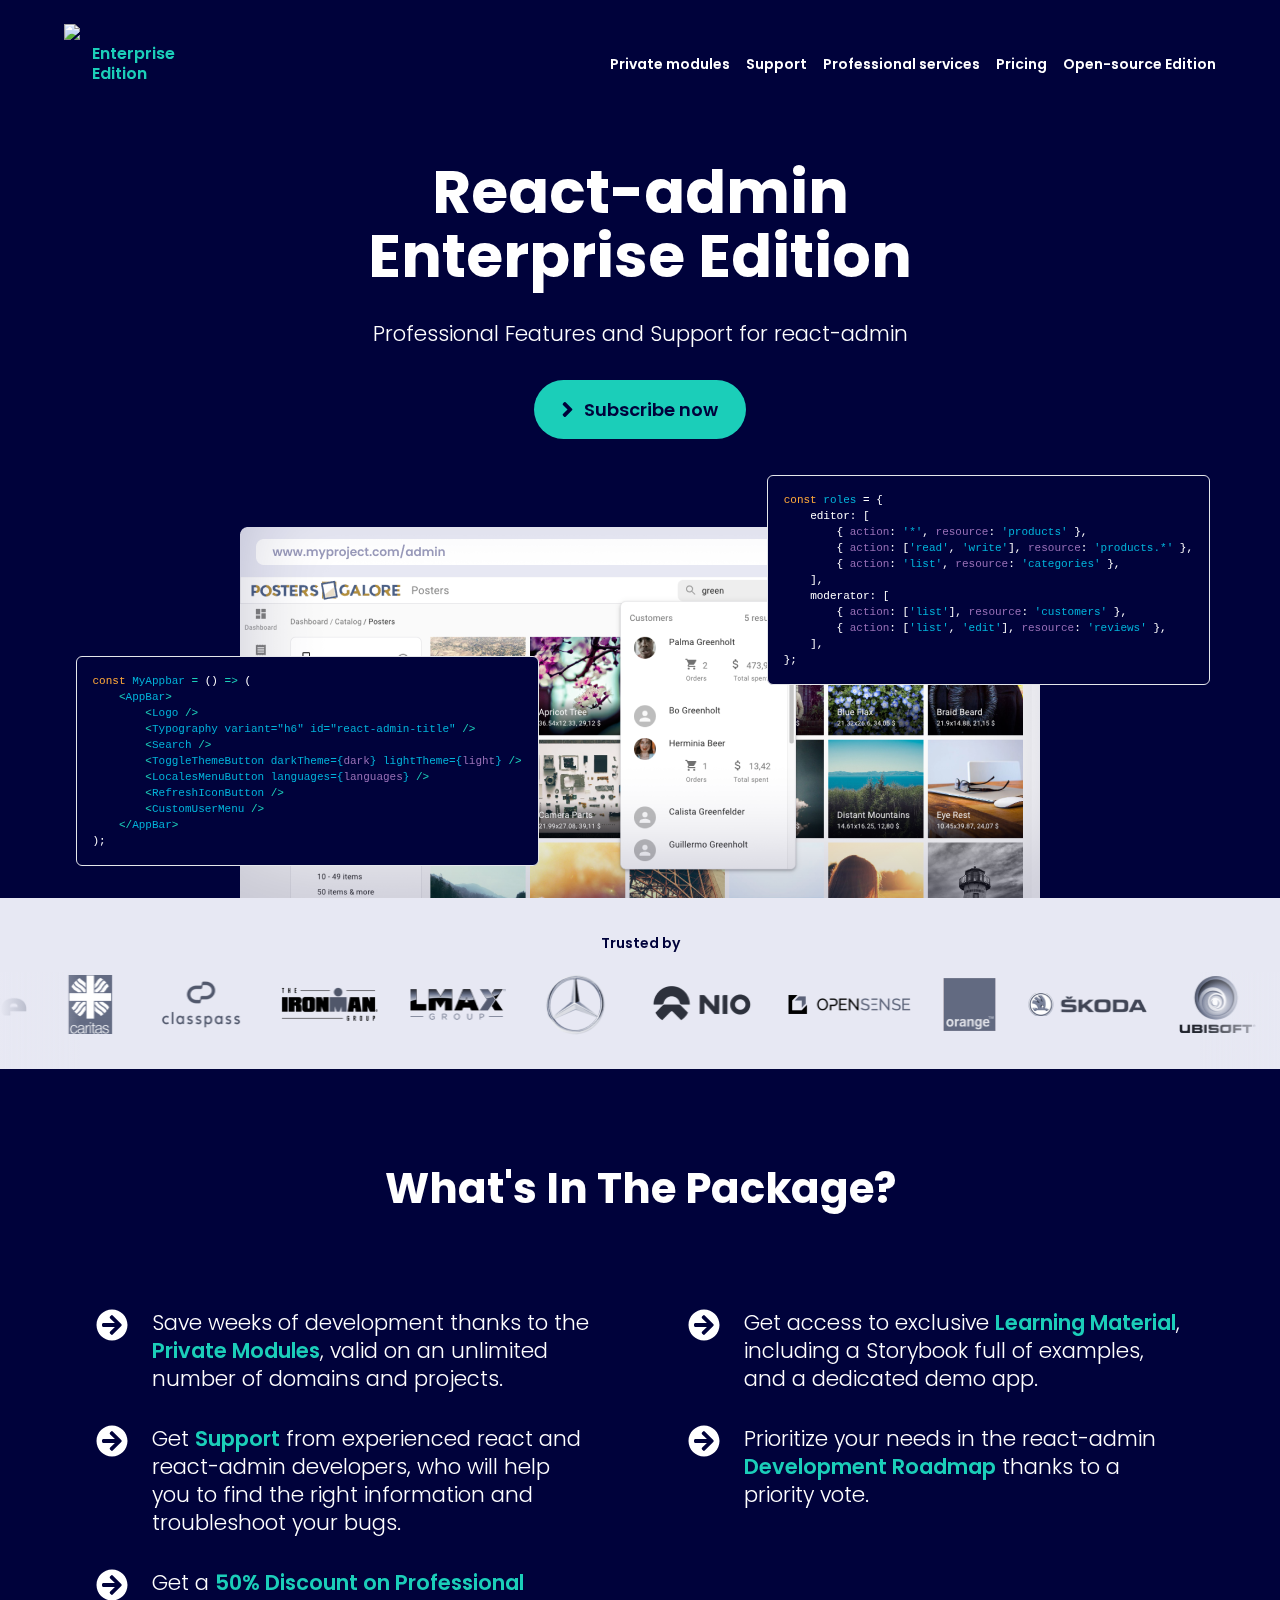
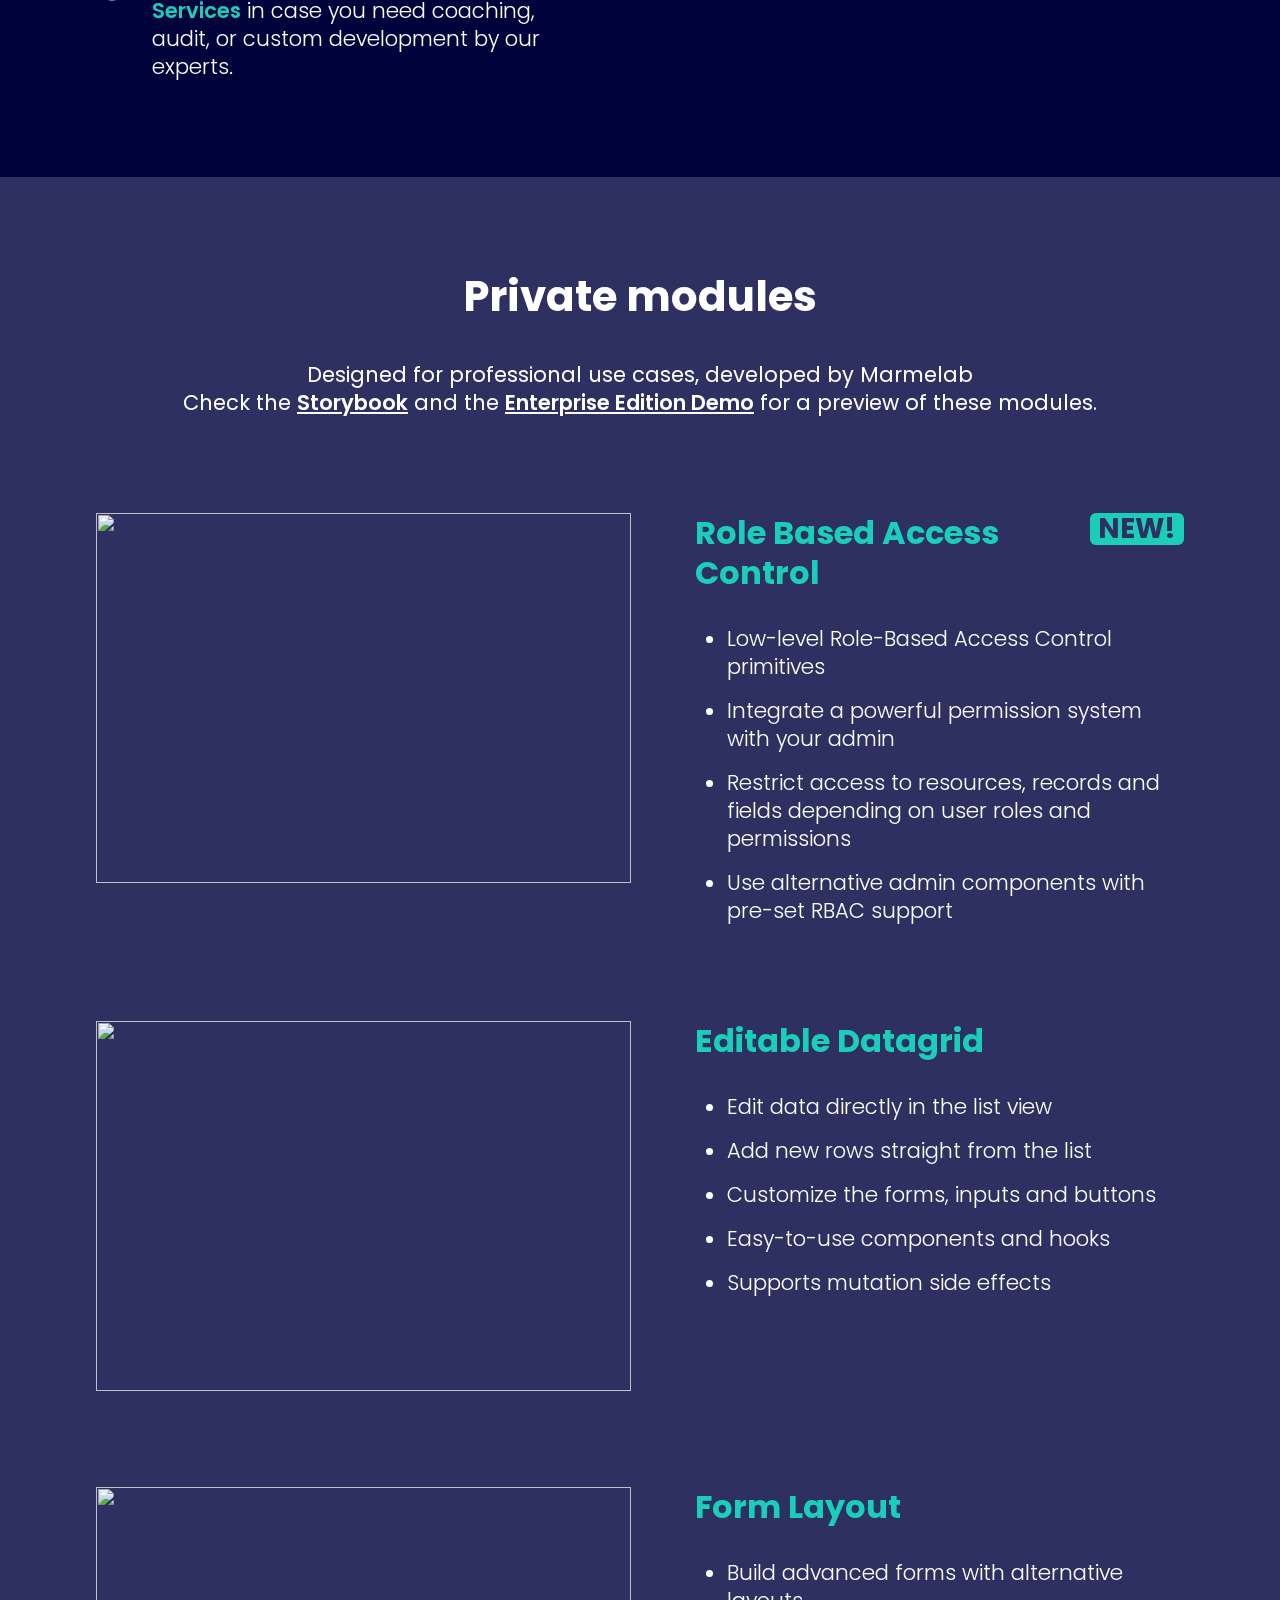
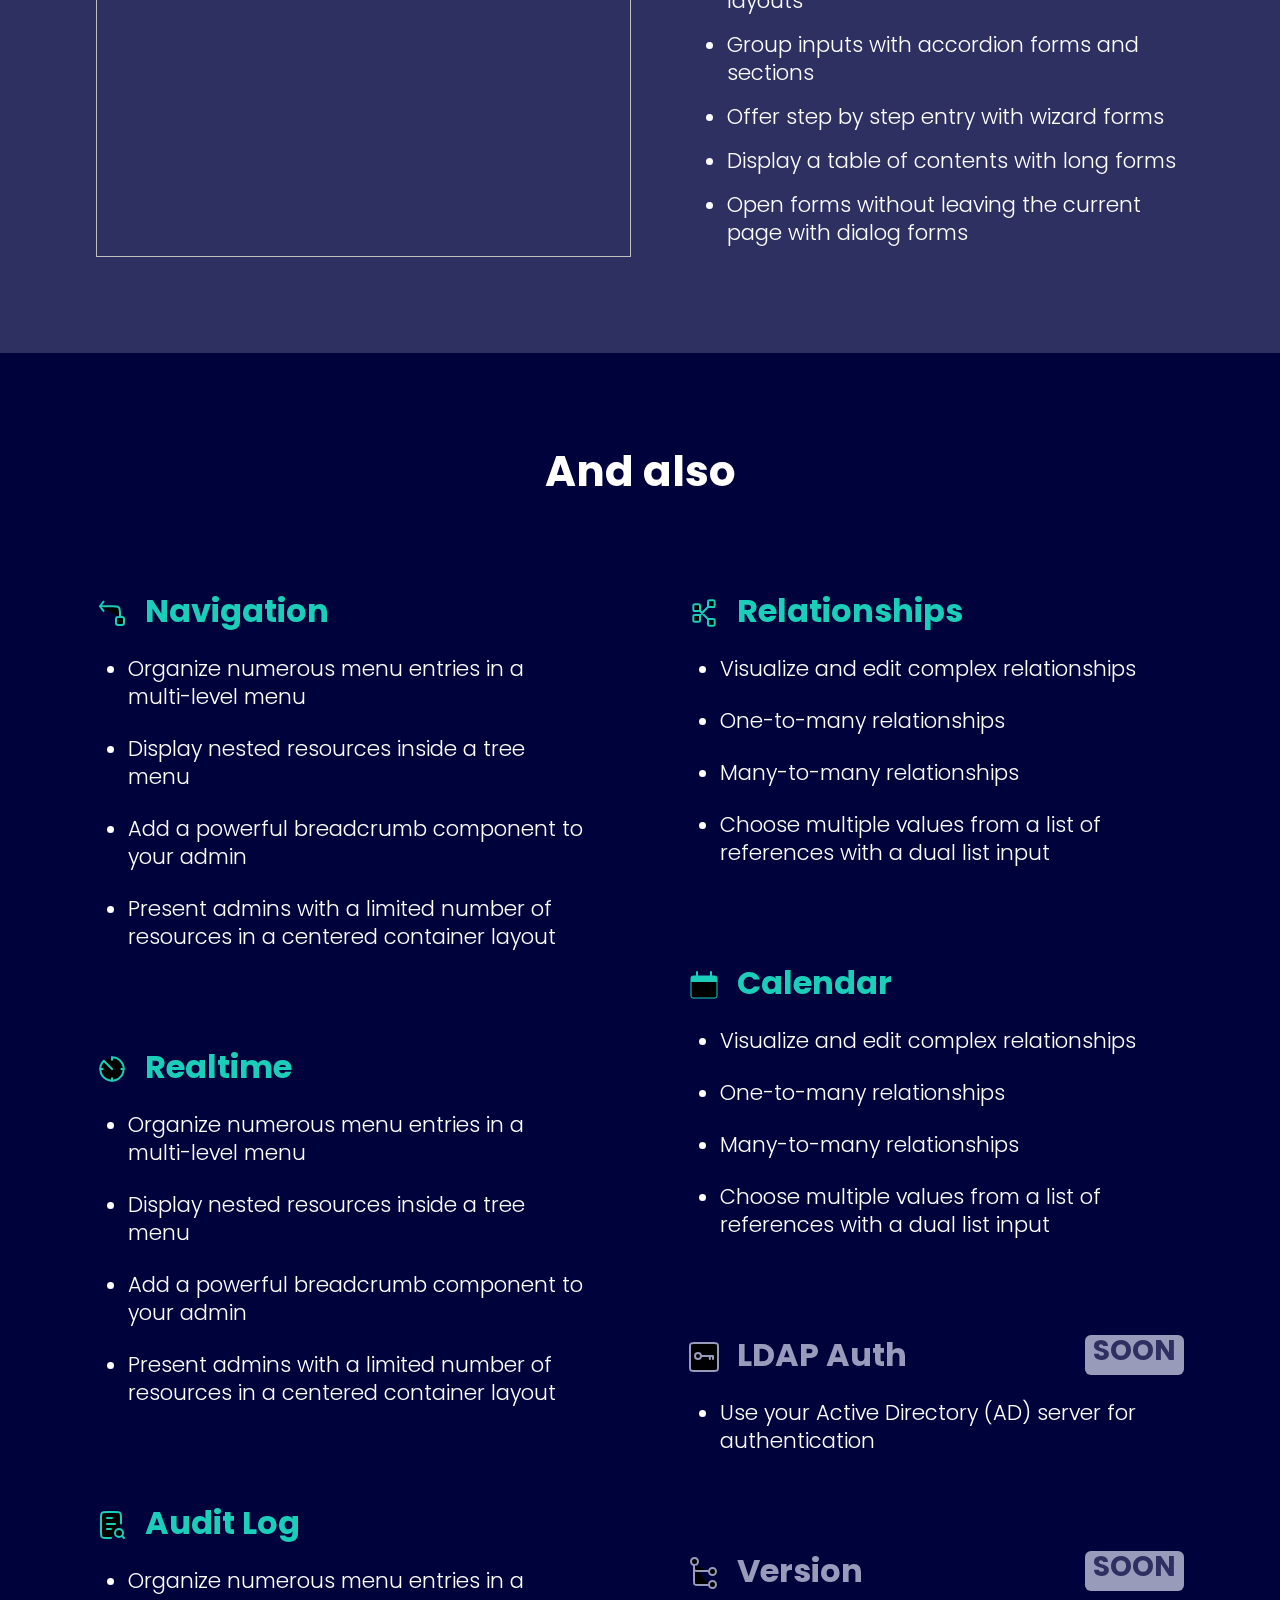
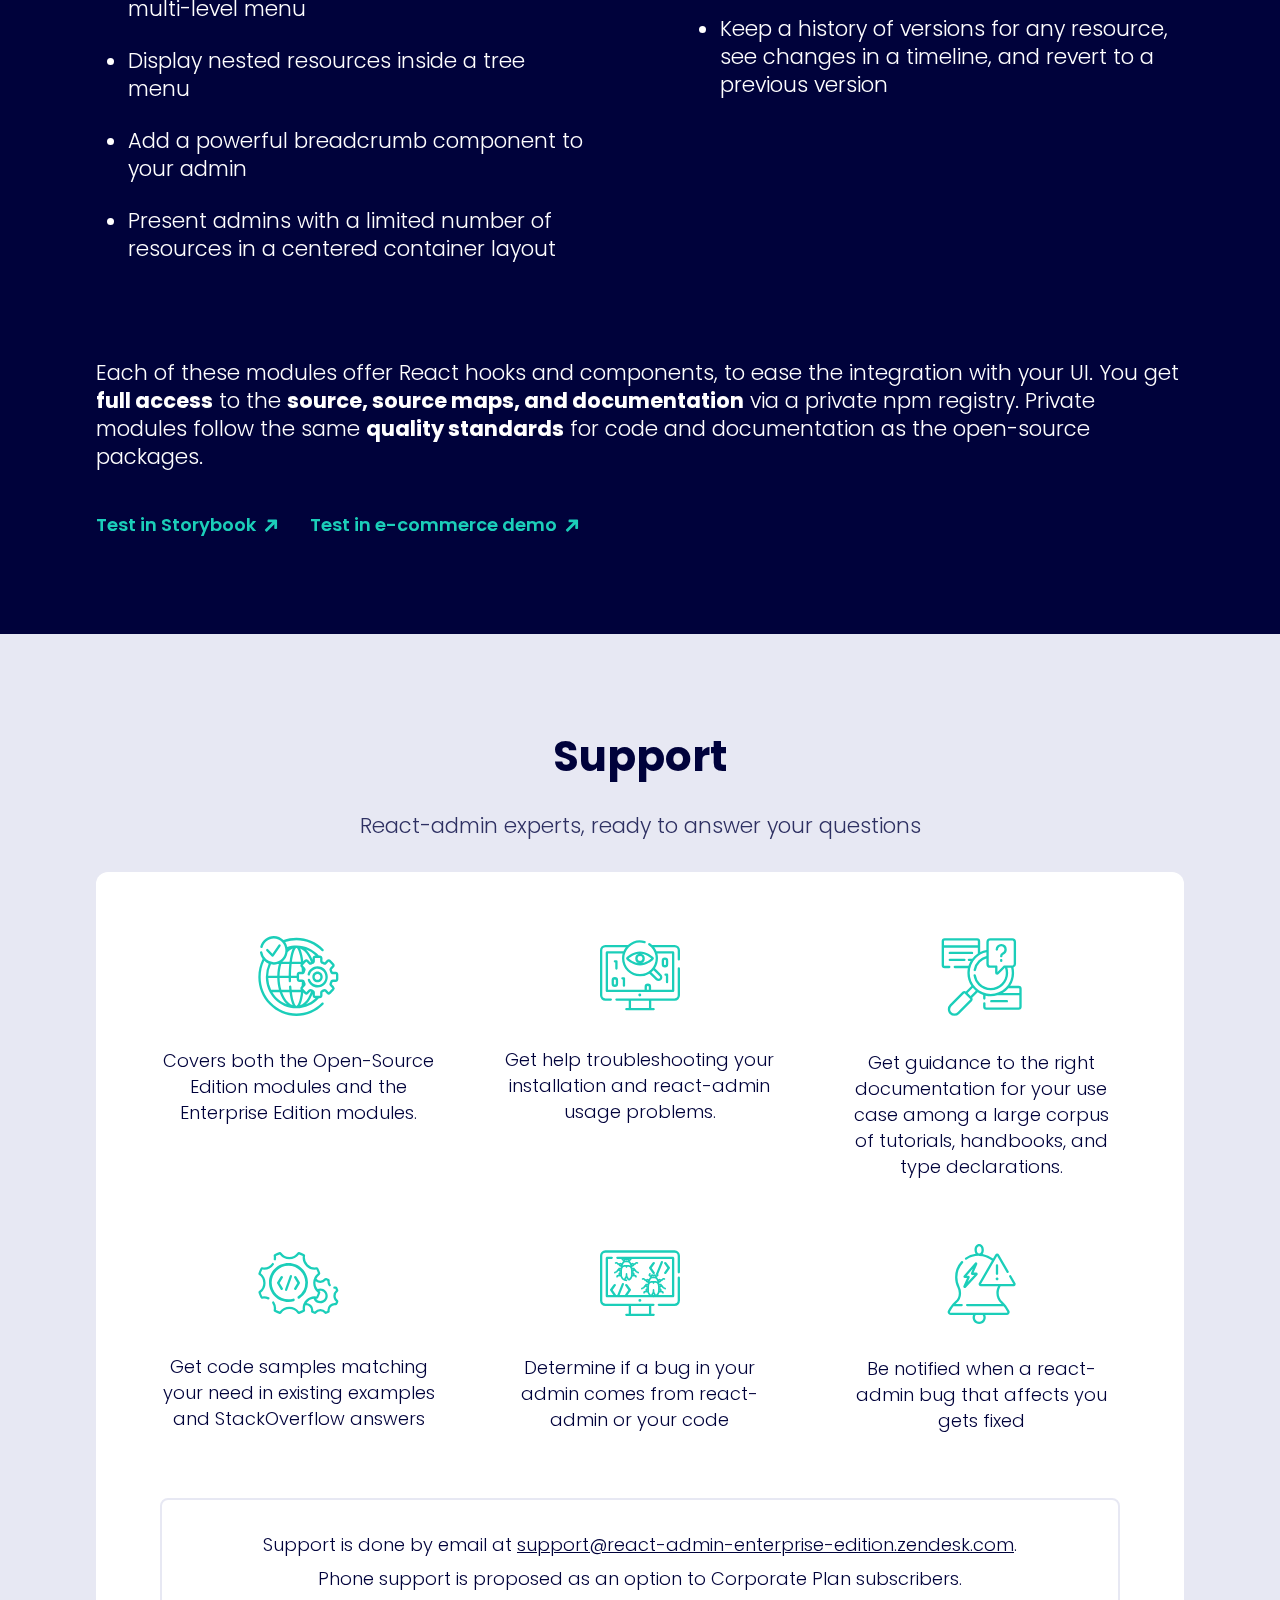
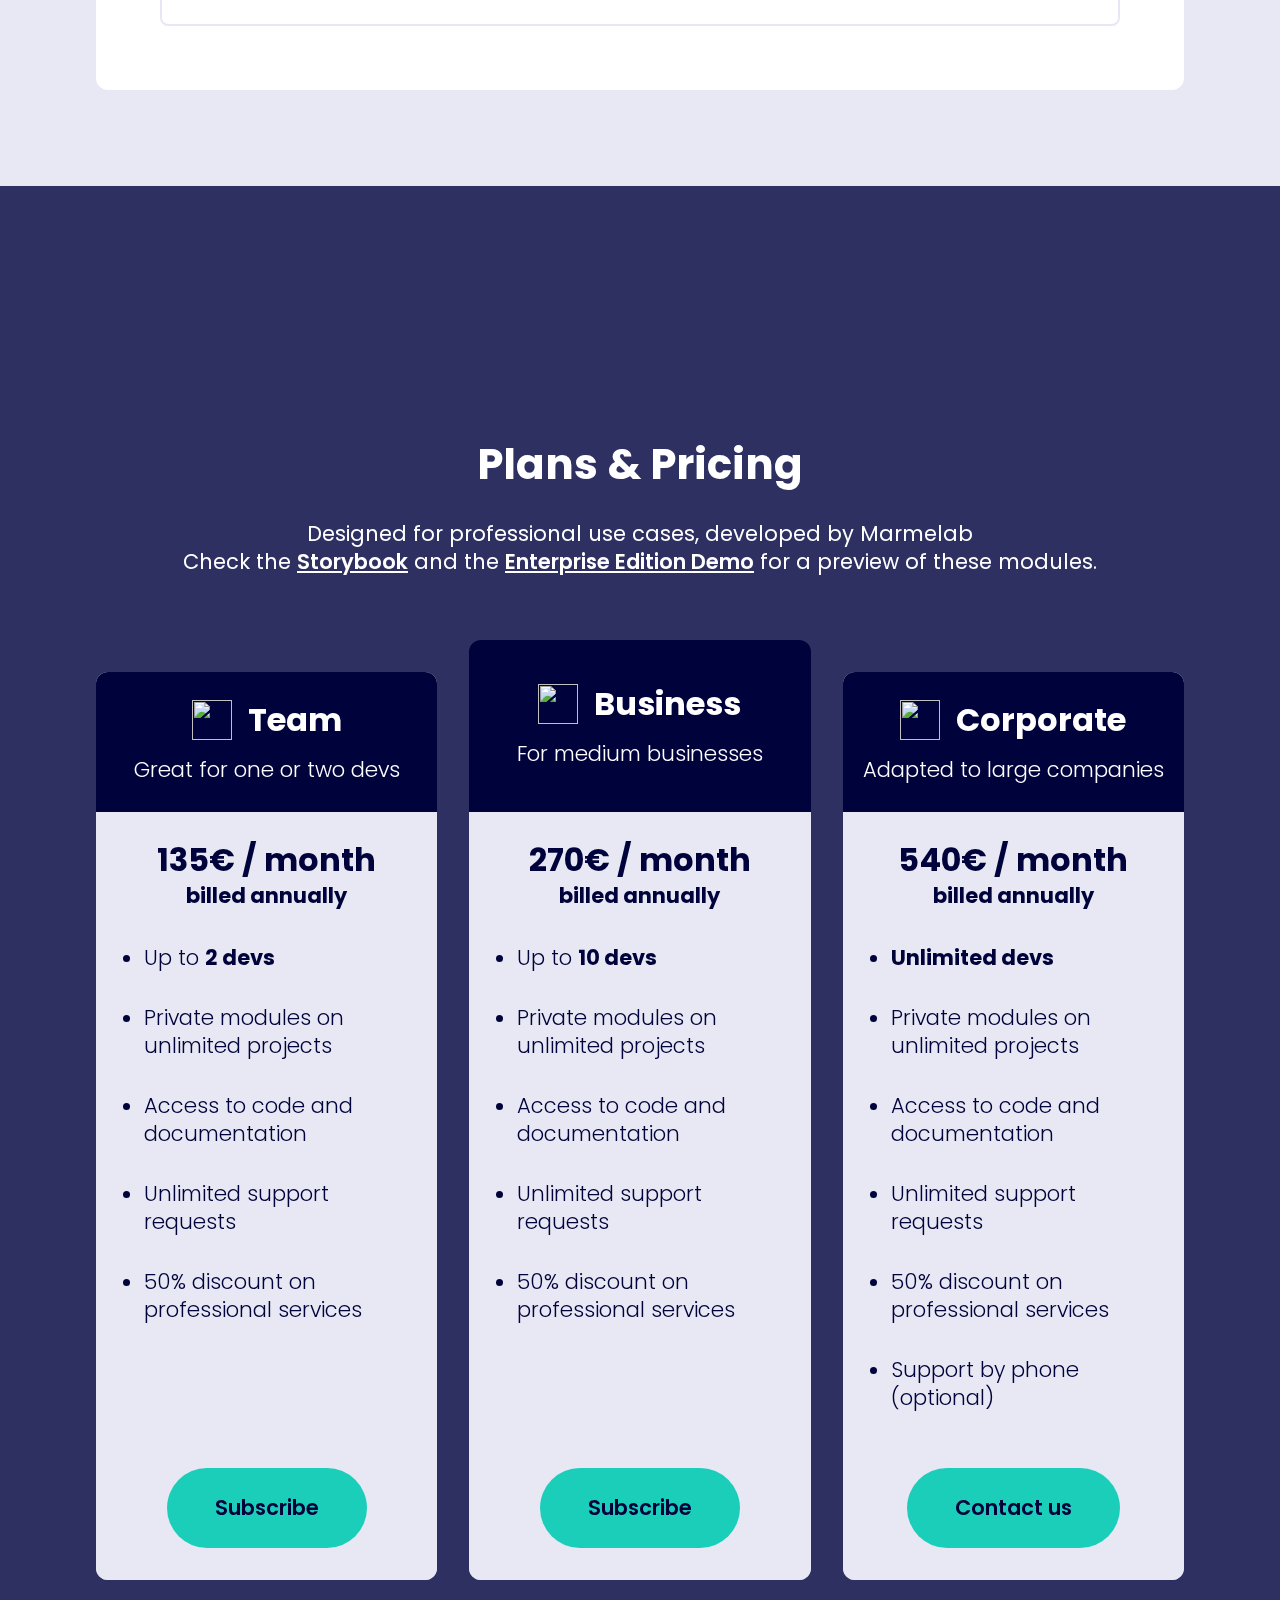
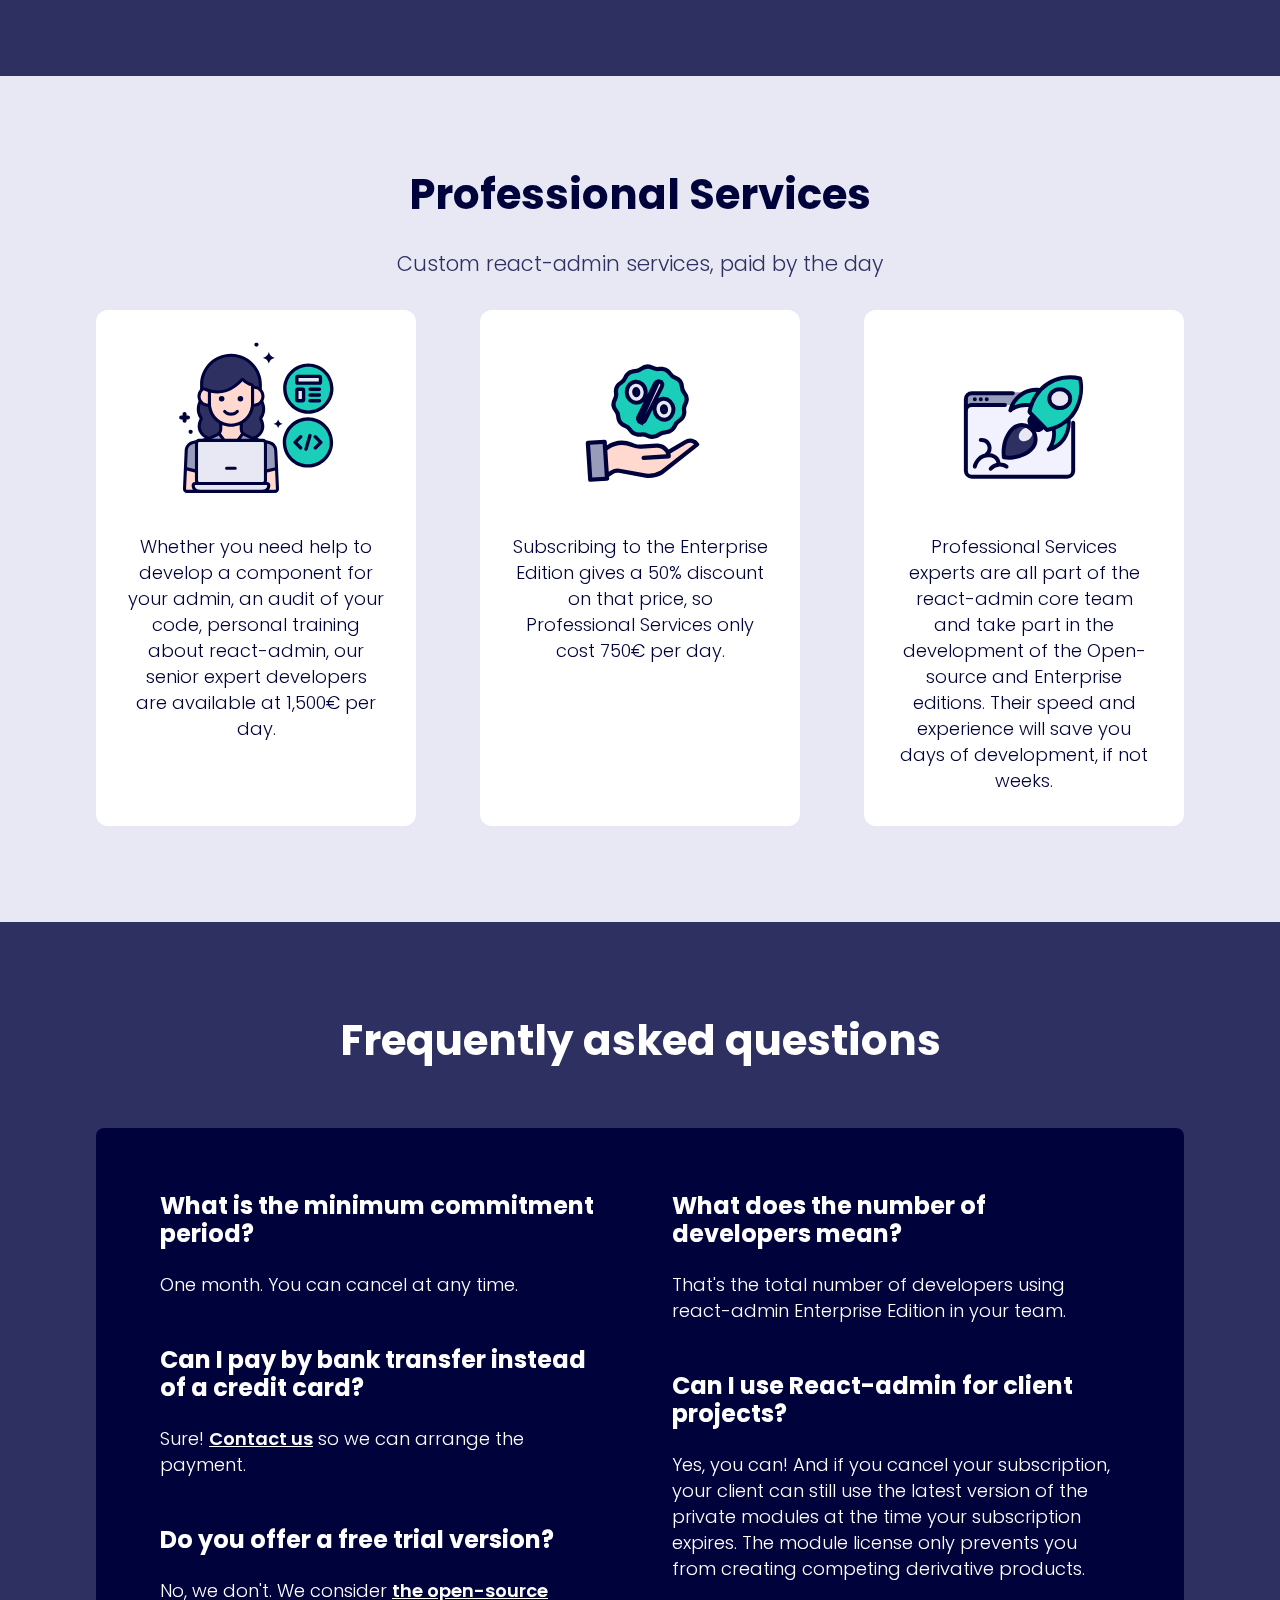
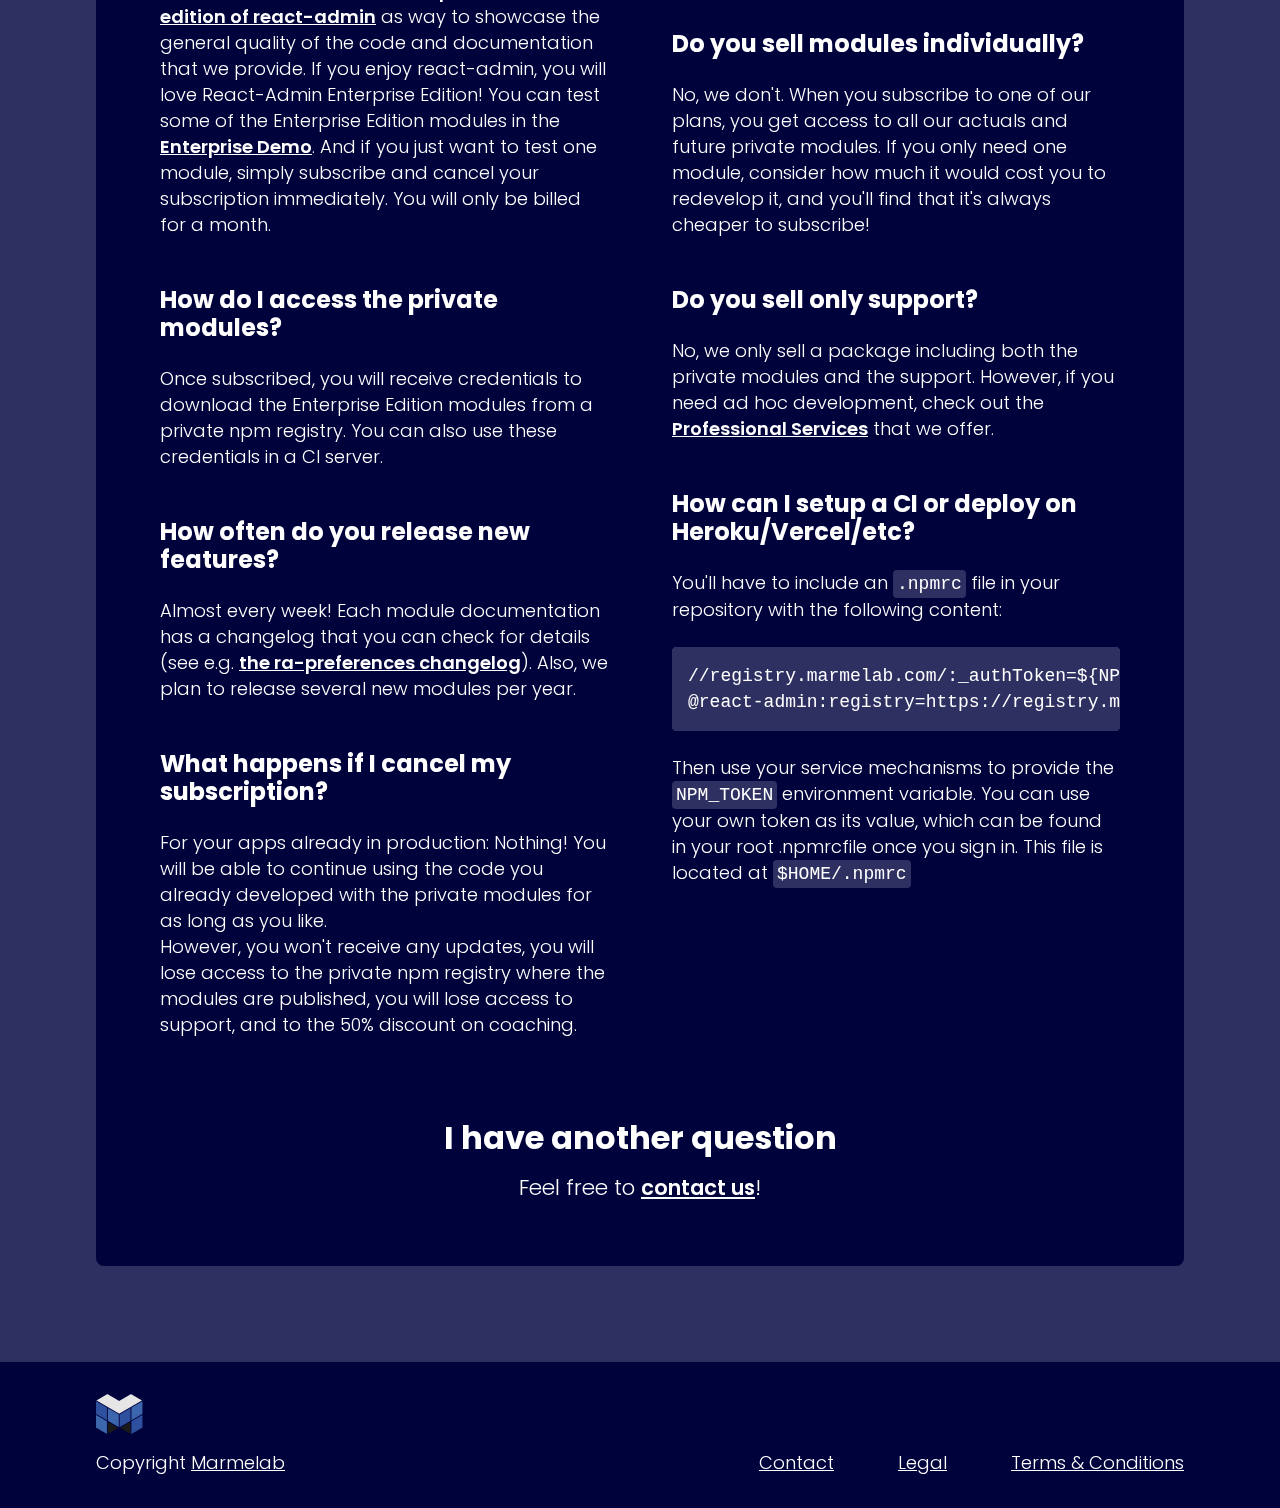
==== commit 5776bb02: "Fix overflow, add tailwind config" ====
--- a/enterprise.html
+++ b/enterprise.html
@@ -9,10 +9,10 @@
 		<script
 			type="module"
 			crossorigin
-			src="./assets/enterprise-667a4f86.js"
+			src="./assets/enterprise-c3fd76e7.js"
 		></script>
-		<link rel="modulepreload" crossorigin href="./assets/main-28202269.js" />
-		<link rel="stylesheet" href="./assets/main-de79430a.css" />
+		<link rel="modulepreload" crossorigin href="./assets/main-6a198eb3.js" />
+		<link rel="stylesheet" href="./assets/main-3ae67955.css" />
 	</head>
 	<body>
 		<nav class="bg-[#00023b] text-white">
@@ -151,7 +151,7 @@
 					class="relative mt-12 flex justify-center text-white max-md:mx-auto max-md:flex max-md:max-w-sm max-md:flex-col md:relative md:mt-20 lg:mt-14"
 				>
 					<pre
-						class="top-[44%] left-[-4%] hidden overflow-x-scroll rounded-md border bg-[#00023b] p-2 text-[9px] font-normal leading-[11px] text-[#00b3da] md:absolute md:block lg:left-[1%] lg:top-[40%] lg:p-4 lg:text-[11px] lg:leading-[16px] xl:left-[7%] xl:top-[40%]"
+						class="top-[44%] left-[-4%] hidden overflow-x-auto rounded-md border bg-[#00023b] p-2 text-[9px] font-normal leading-[11px] text-[#00b3da] md:absolute md:block lg:left-[1%] lg:top-[40%] lg:p-4 lg:text-[11px] lg:leading-[16px] xl:left-[7%] xl:top-[40%]"
 					><code
 						><span class="text-[#ffa939]">const</span> MyAppbar <span class="text-[#1bceb9]">=</span> <span class="text-white">()</span> <span class="text-[#1bceb9]">=&gt;</span> <span class="text-white">(</span>
 	<span class="text-[#1bceb9]">&lt;</span>AppBar<span class="text-[#1bceb9]">&gt;</span>
@@ -166,7 +166,7 @@
 <span class="text-white">);</span></code
 					></pre>
 					<pre
-						class="top-[-50%] left-[0%] overflow-x-scroll rounded-md border bg-[#00023b] p-2 pr-8 text-[9px] font-normal leading-[11px] md:absolute md:top-[2%] md:left-[59%] lg:left-[61%] lg:top-[-5%] lg:p-4 lg:text-[11px] lg:leading-[16px] xl:left-[59%] xl:top-[-5%]"
+						class="top-[-50%] left-[0%] overflow-x-auto rounded-md border bg-[#00023b] p-2 pr-8 text-[9px] font-normal leading-[11px] md:absolute md:top-[2%] md:left-[59%] lg:left-[61%] lg:top-[-5%] lg:p-4 lg:text-[11px] lg:leading-[16px] xl:left-[59%] xl:top-[-5%]"
 					><code
 							><span class="text-[#ffa939]">const</span> <span class="text-[#00b3da]">roles</span> = {
 	editor: [
@@ -201,7 +201,7 @@
 					<div
 						class="lg:w-30 absolute inset-y-0 right-0 z-10 w-10 bg-gradient-to-l from-[#e7e8f3] to-transparent md:w-20"
 					></div>
-					<div class="overflow-x-scroll whitespace-nowrap pb-4 md:pb-8">
+					<div class="overflow-x-auto whitespace-nowrap pb-4 md:pb-8">
 						<ul class="flex flex-nowrap items-center justify-center gap-8">
 							<li class="flex-shrink-0">
 								<img
--- a/assets/main-3ae67955.css
+++ b/assets/main-3ae67955.css
@@ -0,0 +1 @@
+@import"https://fonts.googleapis.com/css2?family=Poppins:ital,wght@0,300;0,600;0,700;1,300&display=swap";*,:before,:after{box-sizing:border-box;border-width:0;border-style:solid;border-color:#e5e7eb}:before,:after{--tw-content: ""}html{line-height:1.5;-webkit-text-size-adjust:100%;-moz-tab-size:4;-o-tab-size:4;tab-size:4;font-family:Poppins,ui-sans-serif,system-ui,-apple-system,BlinkMacSystemFont,Segoe UI,Roboto,Helvetica Neue,Arial,Noto Sans,sans-serif,"Apple Color Emoji","Segoe UI Emoji",Segoe UI Symbol,"Noto Color Emoji";font-feature-settings:normal}body{margin:0;line-height:inherit}hr{height:0;color:inherit;border-top-width:1px}abbr:where([title]){-webkit-text-decoration:underline dotted;text-decoration:underline dotted}h1,h2,h3,h4,h5,h6{font-size:inherit;font-weight:inherit}a{color:inherit;text-decoration:inherit}b,strong{font-weight:bolder}code,kbd,samp,pre{font-family:ui-monospace,SFMono-Regular,Menlo,Monaco,Consolas,Liberation Mono,Courier New,monospace;font-size:1em}small{font-size:80%}sub,sup{font-size:75%;line-height:0;position:relative;vertical-align:baseline}sub{bottom:-.25em}sup{top:-.5em}table{text-indent:0;border-color:inherit;border-collapse:collapse}button,input,optgroup,select,textarea{font-family:inherit;font-size:100%;font-weight:inherit;line-height:inherit;color:inherit;margin:0;padding:0}button,select{text-transform:none}button,[type=button],[type=reset],[type=submit]{-webkit-appearance:button;background-color:transparent;background-image:none}:-moz-focusring{outline:auto}:-moz-ui-invalid{box-shadow:none}progress{vertical-align:baseline}::-webkit-inner-spin-button,::-webkit-outer-spin-button{height:auto}[type=search]{-webkit-appearance:textfield;outline-offset:-2px}::-webkit-search-decoration{-webkit-appearance:none}::-webkit-file-upload-button{-webkit-appearance:button;font:inherit}summary{display:list-item}blockquote,dl,dd,h1,h2,h3,h4,h5,h6,hr,figure,p,pre{margin:0}fieldset{margin:0;padding:0}legend{padding:0}ol,ul,menu{list-style:none;margin:0;padding:0}textarea{resize:vertical}input::-moz-placeholder,textarea::-moz-placeholder{opacity:1;color:#9ca3af}input::placeholder,textarea::placeholder{opacity:1;color:#9ca3af}button,[role=button]{cursor:pointer}:disabled{cursor:default}img,svg,video,canvas,audio,iframe,embed,object{display:block;vertical-align:middle}img,video{max-width:100%;height:auto}[hidden]{display:none}*,:before,:after{--tw-border-spacing-x: 0;--tw-border-spacing-y: 0;--tw-translate-x: 0;--tw-translate-y: 0;--tw-rotate: 0;--tw-skew-x: 0;--tw-skew-y: 0;--tw-scale-x: 1;--tw-scale-y: 1;--tw-pan-x: ;--tw-pan-y: ;--tw-pinch-zoom: ;--tw-scroll-snap-strictness: proximity;--tw-ordinal: ;--tw-slashed-zero: ;--tw-numeric-figure: ;--tw-numeric-spacing: ;--tw-numeric-fraction: ;--tw-ring-inset: ;--tw-ring-offset-width: 0px;--tw-ring-offset-color: #fff;--tw-ring-color: rgb(59 130 246 / .5);--tw-ring-offset-shadow: 0 0 #0000;--tw-ring-shadow: 0 0 #0000;--tw-shadow: 0 0 #0000;--tw-shadow-colored: 0 0 #0000;--tw-blur: ;--tw-brightness: ;--tw-contrast: ;--tw-grayscale: ;--tw-hue-rotate: ;--tw-invert: ;--tw-saturate: ;--tw-sepia: ;--tw-drop-shadow: ;--tw-backdrop-blur: ;--tw-backdrop-brightness: ;--tw-backdrop-contrast: ;--tw-backdrop-grayscale: ;--tw-backdrop-hue-rotate: ;--tw-backdrop-invert: ;--tw-backdrop-opacity: ;--tw-backdrop-saturate: ;--tw-backdrop-sepia: }::backdrop{--tw-border-spacing-x: 0;--tw-border-spacing-y: 0;--tw-translate-x: 0;--tw-translate-y: 0;--tw-rotate: 0;--tw-skew-x: 0;--tw-skew-y: 0;--tw-scale-x: 1;--tw-scale-y: 1;--tw-pan-x: ;--tw-pan-y: ;--tw-pinch-zoom: ;--tw-scroll-snap-strictness: proximity;--tw-ordinal: ;--tw-slashed-zero: ;--tw-numeric-figure: ;--tw-numeric-spacing: ;--tw-numeric-fraction: ;--tw-ring-inset: ;--tw-ring-offset-width: 0px;--tw-ring-offset-color: #fff;--tw-ring-color: rgb(59 130 246 / .5);--tw-ring-offset-shadow: 0 0 #0000;--tw-ring-shadow: 0 0 #0000;--tw-shadow: 0 0 #0000;--tw-shadow-colored: 0 0 #0000;--tw-blur: ;--tw-brightness: ;--tw-contrast: ;--tw-grayscale: ;--tw-hue-rotate: ;--tw-invert: ;--tw-saturate: ;--tw-sepia: ;--tw-drop-shadow: ;--tw-backdrop-blur: ;--tw-backdrop-brightness: ;--tw-backdrop-contrast: ;--tw-backdrop-grayscale: ;--tw-backdrop-hue-rotate: ;--tw-backdrop-invert: ;--tw-backdrop-opacity: ;--tw-backdrop-saturate: ;--tw-backdrop-sepia: }.container{width:100%}@media (min-width: 360px){.container{max-width:360px}}@media (min-width: 960px){.container{max-width:960px}}@media (min-width: 1280px){.container{max-width:1280px}}@media (min-width: 1440px){.container{max-width:1440px}}.sr-only{position:absolute;width:1px;height:1px;padding:0;margin:-1px;overflow:hidden;clip:rect(0,0,0,0);white-space:nowrap;border-width:0}.invisible{visibility:hidden}.fixed{position:fixed}.absolute{position:absolute}.relative{position:relative}.inset-y-0{top:0px;bottom:0px}.left-0{left:0px}.left-\[-4\%\]{left:-4%}.left-\[0\%\]{left:0%}.left-\[calc\(50\%-9rem\)\]{left:calc(50% - 9rem)}.right-0{right:0px}.top-0{top:0px}.top-1\/2{top:50%}.top-\[-2rem\]{top:-2rem}.top-\[-50\%\]{top:-50%}.top-\[44\%\]{top:44%}.isolate{isolation:isolate}.z-10{z-index:10}.order-1{order:1}.order-2{order:2}.m-2{margin:.5rem}.mx-0{margin-left:0;margin-right:0}.mx-auto{margin-left:auto;margin-right:auto}.my-6{margin-top:1.5rem;margin-bottom:1.5rem}.-ml-1{margin-left:-.25rem}.-ml-14{margin-left:-3.5rem}.-ml-3{margin-left:-.75rem}.-mr-0{margin-right:-0px}.-mr-0\.5{margin-right:-.125rem}.-mr-2{margin-right:-.5rem}.mb-0{margin-bottom:0}.mb-10{margin-bottom:2.5rem}.mb-12{margin-bottom:3rem}.mb-16{margin-bottom:4rem}.mb-2{margin-bottom:.5rem}.mb-24{margin-bottom:6rem}.mb-4{margin-bottom:1rem}.mb-8{margin-bottom:2rem}.ml-1{margin-left:.25rem}.ml-14{margin-left:3.5rem}.ml-16{margin-left:4rem}.ml-2{margin-left:.5rem}.ml-6{margin-left:1.5rem}.ml-8{margin-left:2rem}.mr-2{margin-right:.5rem}.mr-2\.5{margin-right:.625rem}.mt-1{margin-top:.25rem}.mt-12{margin-top:3rem}.mt-16{margin-top:4rem}.mt-20{margin-top:5rem}.mt-4{margin-top:1rem}.mt-8{margin-top:2rem}.block{display:block}.inline-block{display:inline-block}.flex{display:flex}.inline-flex{display:inline-flex}.table{display:table}.grid{display:grid}.contents{display:contents}.hidden{display:none}.aspect-video{aspect-ratio:16 / 9}.h-10{height:2.5rem}.h-12{height:3rem}.h-16{height:4rem}.h-24{height:6rem}.h-3{height:.75rem}.h-3\.5{height:.875rem}.h-40{height:10rem}.h-5{height:1.25rem}.h-6{height:1.5rem}.h-8{height:2rem}.h-\[13px\]{height:13px}.h-\[15px\]{height:15px}.h-\[16px\]{height:16px}.h-\[21px\]{height:21px}.h-\[221px\]{height:221px}.h-\[31px\]{height:31px}.h-\[36px\]{height:36px}.h-\[38px\]{height:38px}.h-\[39px\]{height:39px}.h-\[40px\]{height:40px}.h-\[45px\]{height:45px}.h-\[90px\]{height:90px}.h-auto{height:auto}.w-10{width:2.5rem}.w-12{width:3rem}.w-24{width:6rem}.w-3{width:.75rem}.w-3\.5{width:.875rem}.w-40{width:10rem}.w-5{width:1.25rem}.w-6{width:1.5rem}.w-8{width:2rem}.w-\[320px\]{width:320px}.w-\[321px\]{width:321px}.w-\[36px\]{width:36px}.w-\[38px\]{width:38px}.w-\[42px\]{width:42px}.w-\[52px\]{width:52px}.w-\[53px\]{width:53px}.w-\[61px\]{width:61px}.w-\[66px\]{width:66px}.w-\[67px\]{width:67px}.w-\[76px\]{width:76px}.w-\[82px\]{width:82px}.w-\[84px\]{width:84px}.w-auto{width:auto}.w-full{width:100%}.max-w-screen-xl{max-width:1440px}.flex-shrink{flex-shrink:1}.flex-shrink-0{flex-shrink:0}.flex-grow{flex-grow:1}.-translate-y-1\/2{--tw-translate-y: -50%;transform:translate(var(--tw-translate-x),var(--tw-translate-y)) rotate(var(--tw-rotate)) skew(var(--tw-skew-x)) skewY(var(--tw-skew-y)) scaleX(var(--tw-scale-x)) scaleY(var(--tw-scale-y))}.translate-x-\[-1384px\]{--tw-translate-x: -1384px;transform:translate(var(--tw-translate-x),var(--tw-translate-y)) rotate(var(--tw-rotate)) skew(var(--tw-skew-x)) skewY(var(--tw-skew-y)) scaleX(var(--tw-scale-x)) scaleY(var(--tw-scale-y))}.translate-x-\[-1652px\]{--tw-translate-x: -1652px;transform:translate(var(--tw-translate-x),var(--tw-translate-y)) rotate(var(--tw-rotate)) skew(var(--tw-skew-x)) skewY(var(--tw-skew-y)) scaleX(var(--tw-scale-x)) scaleY(var(--tw-scale-y))}.translate-x-\[-1802px\]{--tw-translate-x: -1802px;transform:translate(var(--tw-translate-x),var(--tw-translate-y)) rotate(var(--tw-rotate)) skew(var(--tw-skew-x)) skewY(var(--tw-skew-y)) scaleX(var(--tw-scale-x)) scaleY(var(--tw-scale-y))}.translate-x-\[-2302px\]{--tw-translate-x: -2302px;transform:translate(var(--tw-translate-x),var(--tw-translate-y)) rotate(var(--tw-rotate)) skew(var(--tw-skew-x)) skewY(var(--tw-skew-y)) scaleX(var(--tw-scale-x)) scaleY(var(--tw-scale-y))}.transform{transform:translate(var(--tw-translate-x),var(--tw-translate-y)) rotate(var(--tw-rotate)) skew(var(--tw-skew-x)) skewY(var(--tw-skew-y)) scaleX(var(--tw-scale-x)) scaleY(var(--tw-scale-y))}.list-disc{list-style-type:disc}.columns-1{-moz-columns:1;columns:1}.break-inside-avoid-column{-moz-column-break-inside:avoid;break-inside:avoid-column}.grid-cols-1{grid-template-columns:repeat(1,minmax(0,1fr))}.grid-cols-2{grid-template-columns:repeat(2,minmax(0,1fr))}.flex-col{flex-direction:column}.flex-wrap{flex-wrap:wrap}.flex-nowrap{flex-wrap:nowrap}.items-start{align-items:flex-start}.items-center{align-items:center}.justify-start{justify-content:flex-start}.justify-end{justify-content:flex-end}.justify-center{justify-content:center}.justify-between{justify-content:space-between}.gap-0{gap:0px}.gap-1{gap:.25rem}.gap-16{gap:4rem}.gap-2{gap:.5rem}.gap-24{gap:6rem}.gap-28{gap:7rem}.gap-4{gap:1rem}.gap-6{gap:1.5rem}.gap-8{gap:2rem}.gap-x-8{-moz-column-gap:2rem;column-gap:2rem}.gap-y-4{row-gap:1rem}.gap-y-8{row-gap:2rem}.space-y-12>:not([hidden])~:not([hidden]){--tw-space-y-reverse: 0;margin-top:calc(3rem * calc(1 - var(--tw-space-y-reverse)));margin-bottom:calc(3rem * var(--tw-space-y-reverse))}.space-y-16>:not([hidden])~:not([hidden]){--tw-space-y-reverse: 0;margin-top:calc(4rem * calc(1 - var(--tw-space-y-reverse)));margin-bottom:calc(4rem * var(--tw-space-y-reverse))}.space-y-2>:not([hidden])~:not([hidden]){--tw-space-y-reverse: 0;margin-top:calc(.5rem * calc(1 - var(--tw-space-y-reverse)));margin-bottom:calc(.5rem * var(--tw-space-y-reverse))}.space-y-4>:not([hidden])~:not([hidden]){--tw-space-y-reverse: 0;margin-top:calc(1rem * calc(1 - var(--tw-space-y-reverse)));margin-bottom:calc(1rem * var(--tw-space-y-reverse))}.space-y-6>:not([hidden])~:not([hidden]){--tw-space-y-reverse: 0;margin-top:calc(1.5rem * calc(1 - var(--tw-space-y-reverse)));margin-bottom:calc(1.5rem * var(--tw-space-y-reverse))}.space-y-8>:not([hidden])~:not([hidden]){--tw-space-y-reverse: 0;margin-top:calc(2rem * calc(1 - var(--tw-space-y-reverse)));margin-bottom:calc(2rem * var(--tw-space-y-reverse))}.self-end{align-self:flex-end}.overflow-hidden{overflow:hidden}.overflow-x-auto{overflow-x:auto}.whitespace-nowrap{white-space:nowrap}.rounded{border-radius:.25rem}.rounded-3xl{border-radius:1.5rem}.rounded-full{border-radius:9999px}.rounded-lg{border-radius:.5rem}.rounded-md{border-radius:.375rem}.rounded-xl{border-radius:.75rem}.rounded-b-none{border-bottom-right-radius:0;border-bottom-left-radius:0}.rounded-t-none{border-top-left-radius:0;border-top-right-radius:0}.border{border-width:1px}.border-2{border-width:2px}.border-\[\#1bceb9\]{--tw-border-opacity: 1;border-color:rgb(27 206 185 / var(--tw-border-opacity))}.border-\[\#e7e8f3\]{--tw-border-opacity: 1;border-color:rgb(231 232 243 / var(--tw-border-opacity))}.border-\[\#ea1763\]{--tw-border-opacity: 1;border-color:rgb(234 23 99 / var(--tw-border-opacity))}.bg-\[\#00023b\]{--tw-bg-opacity: 1;background-color:rgb(0 2 59 / var(--tw-bg-opacity))}.bg-\[\#1bceb9\]{--tw-bg-opacity: 1;background-color:rgb(27 206 185 / var(--tw-bg-opacity))}.bg-\[\#2e3062\]{--tw-bg-opacity: 1;background-color:rgb(46 48 98 / var(--tw-bg-opacity))}.bg-\[\#999bba\]{--tw-bg-opacity: 1;background-color:rgb(153 155 186 / var(--tw-bg-opacity))}.bg-\[\#e7e8f3\]{--tw-bg-opacity: 1;background-color:rgb(231 232 243 / var(--tw-bg-opacity))}.bg-\[\#ea1763\]{--tw-bg-opacity: 1;background-color:rgb(234 23 99 / var(--tw-bg-opacity))}.bg-red-500{--tw-bg-opacity: 1;background-color:rgb(239 68 68 / var(--tw-bg-opacity))}.bg-white{--tw-bg-opacity: 1;background-color:rgb(255 255 255 / var(--tw-bg-opacity))}.bg-\[url\(\'\/bg-hero-ee_1\.svg\'\)\]{background-image:url(../bg-hero-ee_1.svg)}.bg-\[url\(\'\/bg-hero-oss_1\.svg\'\)\]{background-image:url(../bg-hero-oss_1.svg)}.bg-\[url\:url\(\'\/group_21\.svg\'\)\,url\(\'\/group_21\.svg\'\)\]{background-image:url(../group_21.svg),url(../group_21.svg)}.bg-\[url\:url\(\'\/group_3\.svg\'\)\,url\(\'\/group_2\.svg\'\)\]{background-image:url(../group_3.svg),url(../group_2.svg)}.bg-\[url\:url\(\'\/group_31\.svg\'\)\,url\(\'\/group_31\.svg\'\)\]{background-image:url(../group_31.svg),url(../group_31.svg)}.bg-\[url\:url\(\'\/group_4\.svg\'\)\,url\(\'\/ellipse_5\.svg\'\)\]{background-image:url(../group_4.svg),url(../ellipse_5.svg)}.bg-\[url\:url\(\'\/group_4\.svg\'\)\,url\(\'\/ellipse_51\.svg\'\)\]{background-image:url(../group_4.svg),url(../ellipse_51.svg)}.bg-\[url\:url\(\'\/group_5\.svg\'\)\,url\(\'\/group_5\.svg\'\)\]{background-image:url(../group_5.svg),url(../group_5.svg)}.bg-gradient-to-l{background-image:linear-gradient(to left,var(--tw-gradient-stops))}.bg-gradient-to-r{background-image:linear-gradient(to right,var(--tw-gradient-stops))}.from-\[\#00023b\]{--tw-gradient-from: #00023b;--tw-gradient-to: rgb(0 2 59 / 0);--tw-gradient-stops: var(--tw-gradient-from), var(--tw-gradient-to)}.from-\[\#e7e8f3\]{--tw-gradient-from: #e7e8f3;--tw-gradient-to: rgb(231 232 243 / 0);--tw-gradient-stops: var(--tw-gradient-from), var(--tw-gradient-to)}.to-transparent{--tw-gradient-to: transparent}.bg-\[length\:200px_200px\,200px_200px\]{background-size:200px 200px,200px 200px}.bg-\[length\:400px_400px\,1440px_954px\]{background-size:400px 400px,1440px 954px}.bg-\[length\:440px_440px\,440px_440px\]{background-size:440px 440px,440px 440px}.bg-\[position\:bottom_-350px_left_-182px\,top_-346px_right_-152px\]{background-position:bottom -350px left -182px,top -346px right -152px}.bg-\[position\:bottom_-378px_left_-274px\,top_-440px_right_-276px\]{background-position:bottom -378px left -274px,top -440px right -276px}.bg-\[position\:bottom_-4px_left_-128px\,top_-332px_right_-178px\]{background-position:bottom -4px left -128px,top -332px right -178px}.bg-\[position\:bottom_-714px_center\,center\]{background-position:bottom -714px center,center}.bg-\[position\:top_-100px_center\,bottom_-100px_center\]{background-position:top -100px center,bottom -100px center}.bg-\[position\:top_-280px_center\,top_360px_center\]{background-position:top -280px center,top 360px center}.bg-bottom{background-position:bottom}.bg-no-repeat{background-repeat:no-repeat}.object-cover{-o-object-fit:cover;object-fit:cover}.object-center{-o-object-position:center;object-position:center}.p-0{padding:0}.p-0\.5{padding:.125rem}.p-1{padding:.25rem}.p-1\.5{padding:.375rem}.p-2{padding:.5rem}.p-24{padding:6rem}.p-4{padding:1rem}.p-6{padding:1.5rem}.p-7{padding:1.75rem}.p-8{padding:2rem}.px-0{padding-left:0;padding-right:0}.px-10{padding-left:2.5rem;padding-right:2.5rem}.px-14{padding-left:3.5rem;padding-right:3.5rem}.px-2{padding-left:.5rem;padding-right:.5rem}.px-20{padding-left:5rem;padding-right:5rem}.px-4{padding-left:1rem;padding-right:1rem}.px-5{padding-left:1.25rem;padding-right:1.25rem}.px-6{padding-left:1.5rem;padding-right:1.5rem}.px-7{padding-left:1.75rem;padding-right:1.75rem}.px-8{padding-left:2rem;padding-right:2rem}.py-0{padding-top:0;padding-bottom:0}.py-0\.5{padding-top:.125rem;padding-bottom:.125rem}.py-16{padding-top:4rem;padding-bottom:4rem}.py-2{padding-top:.5rem;padding-bottom:.5rem}.py-24{padding-top:6rem;padding-bottom:6rem}.py-3{padding-top:.75rem;padding-bottom:.75rem}.py-4{padding-top:1rem;padding-bottom:1rem}.py-6{padding-top:1.5rem;padding-bottom:1.5rem}.py-7{padding-top:1.75rem;padding-bottom:1.75rem}.py-8{padding-top:2rem;padding-bottom:2rem}.pb-0{padding-bottom:0}.pb-10{padding-bottom:2.5rem}.pb-14{padding-bottom:3.5rem}.pb-16{padding-bottom:4rem}.pb-28{padding-bottom:7rem}.pb-4{padding-bottom:1rem}.pb-52{padding-bottom:13rem}.pb-8{padding-bottom:2rem}.pl-14{padding-left:3.5rem}.pr-12{padding-right:3rem}.pr-2{padding-right:.5rem}.pr-8{padding-right:2rem}.pt-0{padding-top:0}.pt-2{padding-top:.5rem}.pt-24{padding-top:6rem}.pt-36{padding-top:9rem}.pt-4{padding-top:1rem}.pt-8{padding-top:2rem}.text-center{text-align:center}.text-\[11px\]{font-size:11px}.text-\[12px\]{font-size:12px}.text-\[14px\]{font-size:14px}.text-\[16px\]{font-size:16px}.text-\[18px\]{font-size:18px}.text-\[21px\]{font-size:21px}.text-\[24px\]{font-size:24px}.text-\[28px\]{font-size:28px}.text-\[32px\]{font-size:32px}.text-\[36px\]{font-size:36px}.text-\[42px\]{font-size:42px}.text-\[9px\]{font-size:9px}.font-bold{font-weight:700}.font-light{font-weight:300}.font-normal{font-weight:400}.font-semibold{font-weight:600}.uppercase{text-transform:uppercase}.italic{font-style:italic}.leading-\[11px\]{line-height:11px}.leading-\[14px\]{line-height:14px}.leading-\[18px\]{line-height:18px}.leading-\[20px\]{line-height:20px}.leading-\[21px\]{line-height:21px}.leading-\[22px\]{line-height:22px}.leading-\[24px\]{line-height:24px}.leading-\[26px\]{line-height:26px}.leading-\[27px\]{line-height:27px}.leading-\[28px\]{line-height:28px}.leading-\[31\.5px\]{line-height:31.5px}.leading-\[32px\]{line-height:32px}.leading-\[34px\]{line-height:34px}.leading-\[36px\]{line-height:36px}.leading-\[38px\]{line-height:38px}.leading-\[40px\]{line-height:40px}.leading-\[42px\]{line-height:42px}.leading-\[44px\]{line-height:44px}.leading-\[48px\]{line-height:48px}.text-\[\#00023b\]{--tw-text-opacity: 1;color:rgb(0 2 59 / var(--tw-text-opacity))}.text-\[\#00b3da\]{--tw-text-opacity: 1;color:rgb(0 179 218 / var(--tw-text-opacity))}.text-\[\#1bceb9\]{--tw-text-opacity: 1;color:rgb(27 206 185 / var(--tw-text-opacity))}.text-\[\#2e3062\]{--tw-text-opacity: 1;color:rgb(46 48 98 / var(--tw-text-opacity))}.text-\[\#9870b7\]{--tw-text-opacity: 1;color:rgb(152 112 183 / var(--tw-text-opacity))}.text-\[\#999bba\]{--tw-text-opacity: 1;color:rgb(153 155 186 / var(--tw-text-opacity))}.text-\[\#e7e8f3\]{--tw-text-opacity: 1;color:rgb(231 232 243 / var(--tw-text-opacity))}.text-\[\#ea1763\]{--tw-text-opacity: 1;color:rgb(234 23 99 / var(--tw-text-opacity))}.text-\[\#ffa939\]{--tw-text-opacity: 1;color:rgb(255 169 57 / var(--tw-text-opacity))}.text-white{--tw-text-opacity: 1;color:rgb(255 255 255 / var(--tw-text-opacity))}.underline{text-decoration-line:underline}.opacity-20{opacity:.2}.opacity-30{opacity:.3}.opacity-50{opacity:.5}.shadow-xl{--tw-shadow: 0 20px 25px -5px rgb(0 0 0 / .1), 0 8px 10px -6px rgb(0 0 0 / .1);--tw-shadow-colored: 0 20px 25px -5px var(--tw-shadow-color), 0 8px 10px -6px var(--tw-shadow-color);box-shadow:var(--tw-ring-offset-shadow, 0 0 #0000),var(--tw-ring-shadow, 0 0 #0000),var(--tw-shadow)}.drop-shadow-xl{--tw-drop-shadow: drop-shadow(0 20px 13px rgb(0 0 0 / .03)) drop-shadow(0 8px 5px rgb(0 0 0 / .08));filter:var(--tw-blur) var(--tw-brightness) var(--tw-contrast) var(--tw-grayscale) var(--tw-hue-rotate) var(--tw-invert) var(--tw-saturate) var(--tw-sepia) var(--tw-drop-shadow)}@keyframes slideLeft{0%{transform:translate(0)}50%{transform:translate(-1000px)}to{transform:translate(0)}}@keyframes slideRight{0%{transform:translate(0)}50%{transform:translate(+1000px)}to{transform:translate(0)}}.hover\:border-\[\#00023b\]:hover{--tw-border-opacity: 1;border-color:rgb(0 2 59 / var(--tw-border-opacity))}.hover\:bg-\[\#1bceb9\]:hover{--tw-bg-opacity: 1;background-color:rgb(27 206 185 / var(--tw-bg-opacity))}.hover\:bg-white:hover{--tw-bg-opacity: 1;background-color:rgb(255 255 255 / var(--tw-bg-opacity))}.hover\:text-\[\#00023b\]:hover{--tw-text-opacity: 1;color:rgb(0 2 59 / var(--tw-text-opacity))}.hover\:text-\[\#1bceb9\]:hover{--tw-text-opacity: 1;color:rgb(27 206 185 / var(--tw-text-opacity))}.hover\:text-\[\#ea1763\]:hover{--tw-text-opacity: 1;color:rgb(234 23 99 / var(--tw-text-opacity))}.hover\:underline:hover{text-decoration-line:underline}.hover\:no-underline:hover{text-decoration-line:none}.focus\:outline-none:focus{outline:2px solid transparent;outline-offset:2px}.focus\:ring-2:focus{--tw-ring-offset-shadow: var(--tw-ring-inset) 0 0 0 var(--tw-ring-offset-width) var(--tw-ring-offset-color);--tw-ring-shadow: var(--tw-ring-inset) 0 0 0 calc(2px + var(--tw-ring-offset-width)) var(--tw-ring-color);box-shadow:var(--tw-ring-offset-shadow),var(--tw-ring-shadow),var(--tw-shadow, 0 0 #0000)}.focus\:ring-inset:focus{--tw-ring-inset: inset}.focus\:ring-\[\#1bceb9\]:focus{--tw-ring-opacity: 1;--tw-ring-color: rgb(27 206 185 / var(--tw-ring-opacity))}.focus\:ring-\[\#ea1763\]:focus{--tw-ring-opacity: 1;--tw-ring-color: rgb(234 23 99 / var(--tw-ring-opacity))}@media (max-width: 1439px){.max-\[1439px\]\:hidden{display:none}}@media not all and (min-width: 1280px){.max-lg\:bg-\[length\:2484px_440px\]{background-size:2484px 440px}.max-lg\:bg-\[length\:700px_700px\,200px_200px\]{background-size:700px 700px,200px 200px}.max-lg\:bg-\[position\:bottom_-584px_center\,center\]{background-position:bottom -584px center,center}}@media (max-width: 1279px){.max-\[1279px\]\:hidden{display:none}}@media not all and (min-width: 960px){.max-md\:mx-auto{margin-left:auto;margin-right:auto}.max-md\:flex{display:flex}.max-md\:max-w-sm{max-width:24rem}.max-md\:flex-col{flex-direction:column}.max-md\:bg-\[url\:url\(\'\/group_31\.svg\'\)\,url\(\'\/group_31\.svg\'\)\]{background-image:url(../group_31.svg),url(../group_31.svg)}.max-md\:bg-\[length\:200px_200px\,200px_200px\]{background-size:200px 200px,200px 200px}.max-md\:bg-\[length\:2145px_380px\]{background-size:2145px 380px}.max-md\:bg-\[length\:400px_400px\,200px_200px\]{background-size:400px 400px,200px 200px}.max-md\:bg-\[position\:bottom_-284px_center\,center\]{background-position:bottom -284px center,center}.max-md\:bg-\[position\:top_-100px_center\,bottom_-100px_center\]{background-position:top -100px center,bottom -100px center}.max-md\:bg-no-repeat{background-repeat:no-repeat}}@media (max-width: 959px){.max-\[959px\]\:hidden{display:none}}@media (max-width: 359px){.max-\[359px\]\:hidden{display:none}}@media (min-width: 360px){.sm\:mt-\[-34px\]{margin-top:-34px}.sm\:mt-\[104px\]{margin-top:104px}.sm\:mt-\[1920px\]{margin-top:1920px}.sm\:mt-\[250px\]{margin-top:250px}.sm\:mt-\[395px\]{margin-top:395px}.sm\:mt-\[515px\]{margin-top:515px}.sm\:mt-\[536px\]{margin-top:536px}.sm\:mt-\[554px\]{margin-top:554px}.sm\:mt-\[688px\]{margin-top:688px}}@media (min-width: 361px){.min-\[361px\]\:hidden{display:none}}@media (min-width: 960px){.md\:absolute{position:absolute}.md\:relative{position:relative}.md\:left-\[48\%\]{left:48%}.md\:left-\[59\%\]{left:59%}.md\:top-\[2\%\]{top:2%}.md\:top-\[48\%\]{top:48%}.md\:float-left{float:left}.md\:-ml-36{margin-left:-9rem}.md\:-mt-8{margin-top:-2rem}.md\:mb-16{margin-bottom:4rem}.md\:mb-24{margin-bottom:6rem}.md\:ml-4{margin-left:1rem}.md\:mt-0{margin-top:0}.md\:mt-10{margin-top:2.5rem}.md\:mt-16{margin-top:4rem}.md\:mt-20{margin-top:5rem}.md\:mt-56{margin-top:14rem}.md\:mt-7{margin-top:1.75rem}.md\:mt-8{margin-top:2rem}.md\:mt-\[-14px\]{margin-top:-14px}.md\:mt-\[-24px\]{margin-top:-24px}.md\:mt-\[-52px\]{margin-top:-52px}.md\:mt-\[0px\]{margin-top:0}.md\:mt-\[116px\]{margin-top:116px}.md\:mt-\[576px\]{margin-top:576px}.md\:mt-\[74px\]{margin-top:74px}.md\:mt-\[845px\]{margin-top:845px}.md\:mt-\[888px\]{margin-top:888px}.md\:block{display:block}.md\:flex{display:flex}.md\:hidden{display:none}.md\:h-16{height:4rem}.md\:h-\[110px\]{height:110px}.md\:h-\[277px\]{height:277px}.md\:h-\[302px\]{height:302px}.md\:h-\[364px\]{height:364px}.md\:w-1\/2{width:50%}.md\:w-16{width:4rem}.md\:w-20{width:5rem}.md\:w-\[400px\]{width:400px}.md\:w-\[410px\]{width:410px}.md\:w-\[519px\]{width:519px}.md\:w-\[635px\]{width:635px}.md\:columns-2{-moz-columns:2;columns:2}.md\:grid-cols-2{grid-template-columns:repeat(2,minmax(0,1fr))}.md\:grid-cols-3{grid-template-columns:repeat(3,minmax(0,1fr))}.md\:grid-cols-6{grid-template-columns:repeat(6,minmax(0,1fr))}.md\:flex-row{flex-direction:row}.md\:flex-nowrap{flex-wrap:nowrap}.md\:items-end{align-items:flex-end}.md\:gap-16{gap:4rem}.md\:gap-8{gap:2rem}.md\:space-y-24>:not([hidden])~:not([hidden]){--tw-space-y-reverse: 0;margin-top:calc(6rem * calc(1 - var(--tw-space-y-reverse)));margin-bottom:calc(6rem * var(--tw-space-y-reverse))}.md\:bg-\[url\:url\(\'\/group_31\.svg\'\)\,url\(\'\/group_31\.svg\'\)\]{background-image:url(../group_31.svg),url(../group_31.svg)}.md\:bg-\[length\:320px_320px\,320px_320px\]{background-size:320px 320px,320px 320px}.md\:bg-\[length\:440px_440px\,440px_440px\]{background-size:440px 440px,440px 440px}.md\:bg-\[length\:900px_900px\,1440px_954px\]{background-size:900px 900px,1440px 954px}.md\:bg-\[position\:bottom_-180px_left_-202px\,top_-286px_right_-206px\]{background-position:bottom -180px left -202px,top -286px right -206px}.md\:bg-\[position\:top_-160px_center\,bottom_-160px_center\]{background-position:top -160px center,bottom -160px center}.md\:bg-\[position\:top_-700px_center\,top_360px_center\]{background-position:top -700px center,top 360px center}.md\:p-12{padding:3rem}.md\:p-16{padding:4rem}.md\:p-8{padding:2rem}.md\:px-0{padding-left:0;padding-right:0}.md\:px-12{padding-left:3rem;padding-right:3rem}.md\:px-16{padding-left:4rem;padding-right:4rem}.md\:px-4{padding-left:1rem;padding-right:1rem}.md\:px-7{padding-left:1.75rem;padding-right:1.75rem}.md\:px-8{padding-left:2rem;padding-right:2rem}.md\:py-11{padding-top:2.75rem;padding-bottom:2.75rem}.md\:py-16{padding-top:4rem;padding-bottom:4rem}.md\:py-24{padding-top:6rem;padding-bottom:6rem}.md\:py-5{padding-top:1.25rem;padding-bottom:1.25rem}.md\:py-7{padding-top:1.75rem;padding-bottom:1.75rem}.md\:pb-0{padding-bottom:0}.md\:pb-16{padding-bottom:4rem}.md\:pb-24{padding-bottom:6rem}.md\:pb-8{padding-bottom:2rem}.md\:pl-16{padding-left:4rem}.md\:pr-16{padding-right:4rem}.md\:pr-4{padding-right:1rem}.md\:pt-14{padding-top:3.5rem}.md\:pt-16{padding-top:4rem}.md\:pt-4{padding-top:1rem}.md\:pt-56{padding-top:14rem}.md\:pt-8{padding-top:2rem}.md\:text-left{text-align:left}.md\:text-\[14px\]{font-size:14px}.md\:text-\[16px\]{font-size:16px}.md\:text-\[18px\]{font-size:18px}.md\:text-\[21px\]{font-size:21px}.md\:text-\[36px\]{font-size:36px}.md\:text-\[48px\]{font-size:48px}.md\:font-semibold{font-weight:600}.md\:leading-\[22px\]{line-height:22px}.md\:leading-\[26px\]{line-height:26px}.md\:leading-\[28px\]{line-height:28px}.md\:leading-\[44px\]{line-height:44px}.md\:leading-\[54px\]{line-height:54px}}@media (min-width: 961px){.min-\[961px\]\:hidden{display:none}}@media (min-width: 1280px){.lg\:left-\[1\%\]{left:1%}.lg\:left-\[48\%\]{left:48%}.lg\:left-\[61\%\]{left:61%}.lg\:top-\[-5\%\]{top:-5%}.lg\:top-\[34\%\]{top:34%}.lg\:top-\[40\%\]{top:40%}.lg\:-ml-44{margin-left:-11rem}.lg\:mb-10{margin-bottom:2.5rem}.lg\:mb-24{margin-bottom:6rem}.lg\:mb-4{margin-bottom:1rem}.lg\:mb-6{margin-bottom:1.5rem}.lg\:mb-8{margin-bottom:2rem}.lg\:ml-8{margin-left:2rem}.lg\:mt-0{margin-top:0}.lg\:mt-14{margin-top:3.5rem}.lg\:mt-72{margin-top:18rem}.lg\:mt-8{margin-top:2rem}.lg\:mt-\[-10px\]{margin-top:-10px}.lg\:mt-\[-28px\]{margin-top:-28px}.lg\:mt-\[-30px\]{margin-top:-30px}.lg\:mt-\[-35px\]{margin-top:-35px}.lg\:mt-\[-38px\]{margin-top:-38px}.lg\:mt-\[0px\]{margin-top:0}.lg\:mt-\[216px\]{margin-top:216px}.lg\:mt-\[340px\]{margin-top:340px}.lg\:h-20{height:5rem}.lg\:h-\[135px\]{height:135px}.lg\:h-\[19px\]{height:19px}.lg\:h-\[22px\]{height:22px}.lg\:h-\[23px\]{height:23px}.lg\:h-\[31px\]{height:31px}.lg\:h-\[370px\]{height:370px}.lg\:h-\[371px\]{height:371px}.lg\:h-\[441px\]{height:441px}.lg\:h-\[45px\]{height:45px}.lg\:h-\[53px\]{height:53px}.lg\:h-\[55px\]{height:55px}.lg\:h-\[57px\]{height:57px}.lg\:h-\[59px\]{height:59px}.lg\:h-\[65px\]{height:65px}.lg\:w-20{width:5rem}.lg\:w-\[111px\]{width:111px}.lg\:w-\[119px\]{width:119px}.lg\:w-\[123px\]{width:123px}.lg\:w-\[500px\]{width:500px}.lg\:w-\[535px\]{width:535px}.lg\:w-\[53px\]{width:53px}.lg\:w-\[56px\]{width:56px}.lg\:w-\[627px\]{width:627px}.lg\:w-\[62px\]{width:62px}.lg\:w-\[75px\]{width:75px}.lg\:w-\[77px\]{width:77px}.lg\:w-\[800px\]{width:800px}.lg\:w-\[90px\]{width:90px}.lg\:w-\[96px\]{width:96px}.lg\:w-\[97px\]{width:97px}.lg\:columns-3{-moz-columns:3;columns:3}.lg\:gap-16{gap:4rem}.lg\:gap-24{gap:6rem}.lg\:gap-3{gap:.75rem}.lg\:gap-4{gap:1rem}.lg\:gap-8{gap:2rem}.lg\:gap-x-16{-moz-column-gap:4rem;column-gap:4rem}.lg\:gap-y-8{row-gap:2rem}.lg\:space-y-24>:not([hidden])~:not([hidden]){--tw-space-y-reverse: 0;margin-top:calc(6rem * calc(1 - var(--tw-space-y-reverse)));margin-bottom:calc(6rem * var(--tw-space-y-reverse))}.lg\:space-y-4>:not([hidden])~:not([hidden]){--tw-space-y-reverse: 0;margin-top:calc(1rem * calc(1 - var(--tw-space-y-reverse)));margin-bottom:calc(1rem * var(--tw-space-y-reverse))}.lg\:space-y-6>:not([hidden])~:not([hidden]){--tw-space-y-reverse: 0;margin-top:calc(1.5rem * calc(1 - var(--tw-space-y-reverse)));margin-bottom:calc(1.5rem * var(--tw-space-y-reverse))}.lg\:space-y-8>:not([hidden])~:not([hidden]){--tw-space-y-reverse: 0;margin-top:calc(2rem * calc(1 - var(--tw-space-y-reverse)));margin-bottom:calc(2rem * var(--tw-space-y-reverse))}.lg\:bg-\[length\:366px_366px\,366px_366px\]{background-size:366px 366px,366px 366px}.lg\:bg-\[length\:566px_566px\,566px_566px\]{background-size:566px 566px,566px 566px}.lg\:bg-\[position\:bottom_6px_left_-128px\,top_-332px_right_-268px\]{background-position:bottom 6px left -128px,top -332px right -268px}.lg\:bg-\[position\:top_-183px_center\,bottom_-183px_center\]{background-position:top -183px center,bottom -183px center}.lg\:p-16{padding:4rem}.lg\:p-24{padding:6rem}.lg\:p-4{padding:1rem}.lg\:px-0{padding-left:0;padding-right:0}.lg\:px-12{padding-left:3rem;padding-right:3rem}.lg\:px-16{padding-left:4rem;padding-right:4rem}.lg\:px-24{padding-left:6rem;padding-right:6rem}.lg\:px-32{padding-left:8rem;padding-right:8rem}.lg\:px-44{padding-left:11rem;padding-right:11rem}.lg\:px-6{padding-left:1.5rem;padding-right:1.5rem}.lg\:py-24{padding-top:6rem;padding-bottom:6rem}.lg\:py-4{padding-top:1rem;padding-bottom:1rem}.lg\:py-40{padding-top:10rem;padding-bottom:10rem}.lg\:py-6{padding-top:1.5rem;padding-bottom:1.5rem}.lg\:py-8{padding-top:2rem;padding-bottom:2rem}.lg\:pb-24{padding-bottom:6rem}.lg\:pb-4{padding-bottom:1rem}.lg\:pr-14{padding-right:3.5rem}.lg\:pt-16{padding-top:4rem}.lg\:pt-24{padding-top:6rem}.lg\:pt-64{padding-top:16rem}.lg\:pt-8{padding-top:2rem}.lg\:text-\[11px\]{font-size:11px}.lg\:text-\[12px\]{font-size:12px}.lg\:text-\[14px\]{font-size:14px}.lg\:text-\[16px\]{font-size:16px}.lg\:text-\[18px\]{font-size:18px}.lg\:text-\[21px\]{font-size:21px}.lg\:text-\[24px\]{font-size:24px}.lg\:text-\[28px\]{font-size:28px}.lg\:text-\[32px\]{font-size:32px}.lg\:text-\[42px\]{font-size:42px}.lg\:text-\[60px\]{font-size:60px}.lg\:leading-\[16px\]{line-height:16px}.lg\:leading-\[20px\]{line-height:20px}.lg\:leading-\[21px\]{line-height:21px}.lg\:leading-\[26px\]{line-height:26px}.lg\:leading-\[28px\]{line-height:28px}.lg\:leading-\[31\.5px\]{line-height:31.5px}.lg\:leading-\[40px\]{line-height:40px}.lg\:leading-\[46px\]{line-height:46px}.lg\:leading-\[48px\]{line-height:48px}.lg\:leading-\[64px\]{line-height:64px}}@media (min-width: 1281px){.min-\[1281px\]\:hidden{display:none}}@media (min-width: 1440px){.xl\:left-\[59\%\]{left:59%}.xl\:left-\[7\%\]{left:7%}.xl\:top-\[-5\%\]{top:-5%}.xl\:top-\[40\%\]{top:40%}.xl\:mt-80{margin-top:20rem}.xl\:mt-\[-46px\]{margin-top:-46px}.xl\:mt-\[-48px\]{margin-top:-48px}.xl\:mt-\[-84px\]{margin-top:-84px}.xl\:mt-\[-85px\]{margin-top:-85px}.xl\:mt-\[0px\]{margin-top:0}.xl\:mt-\[140px\]{margin-top:140px}.xl\:mt-\[198px\]{margin-top:198px}.xl\:mt-\[308px\]{margin-top:308px}.xl\:block{display:block}.xl\:h-\[150px\]{height:150px}.xl\:w-\[560px\]{width:560px}.xl\:translate-x-\[-1304px\]{--tw-translate-x: -1304px;transform:translate(var(--tw-translate-x),var(--tw-translate-y)) rotate(var(--tw-rotate)) skew(var(--tw-skew-x)) skewY(var(--tw-skew-y)) scaleX(var(--tw-scale-x)) scaleY(var(--tw-scale-y))}.xl\:translate-x-\[-2502px\]{--tw-translate-x: -2502px;transform:translate(var(--tw-translate-x),var(--tw-translate-y)) rotate(var(--tw-rotate)) skew(var(--tw-skew-x)) skewY(var(--tw-skew-y)) scaleX(var(--tw-scale-x)) scaleY(var(--tw-scale-y))}.xl\:gap-10{gap:2.5rem}.xl\:space-y-32>:not([hidden])~:not([hidden]){--tw-space-y-reverse: 0;margin-top:calc(8rem * calc(1 - var(--tw-space-y-reverse)));margin-bottom:calc(8rem * var(--tw-space-y-reverse))}.xl\:bg-\[length\:566px_566px\,566px_566px\]{background-size:566px 566px,566px 566px}.xl\:bg-\[position\:bottom_-4px_left_-128px\,top_-332px_right_-178px\]{background-position:bottom -4px left -128px,top -332px right -178px}.xl\:px-24{padding-left:6rem;padding-right:6rem}.xl\:px-52{padding-left:13rem;padding-right:13rem}.xl\:px-64{padding-left:16rem;padding-right:16rem}.xl\:px-9{padding-left:2.25rem;padding-right:2.25rem}.xl\:py-24{padding-top:6rem;padding-bottom:6rem}.xl\:pb-16{padding-bottom:4rem}}@media (min-width: 1441px){.min-\[1441px\]\:hidden{display:none}}
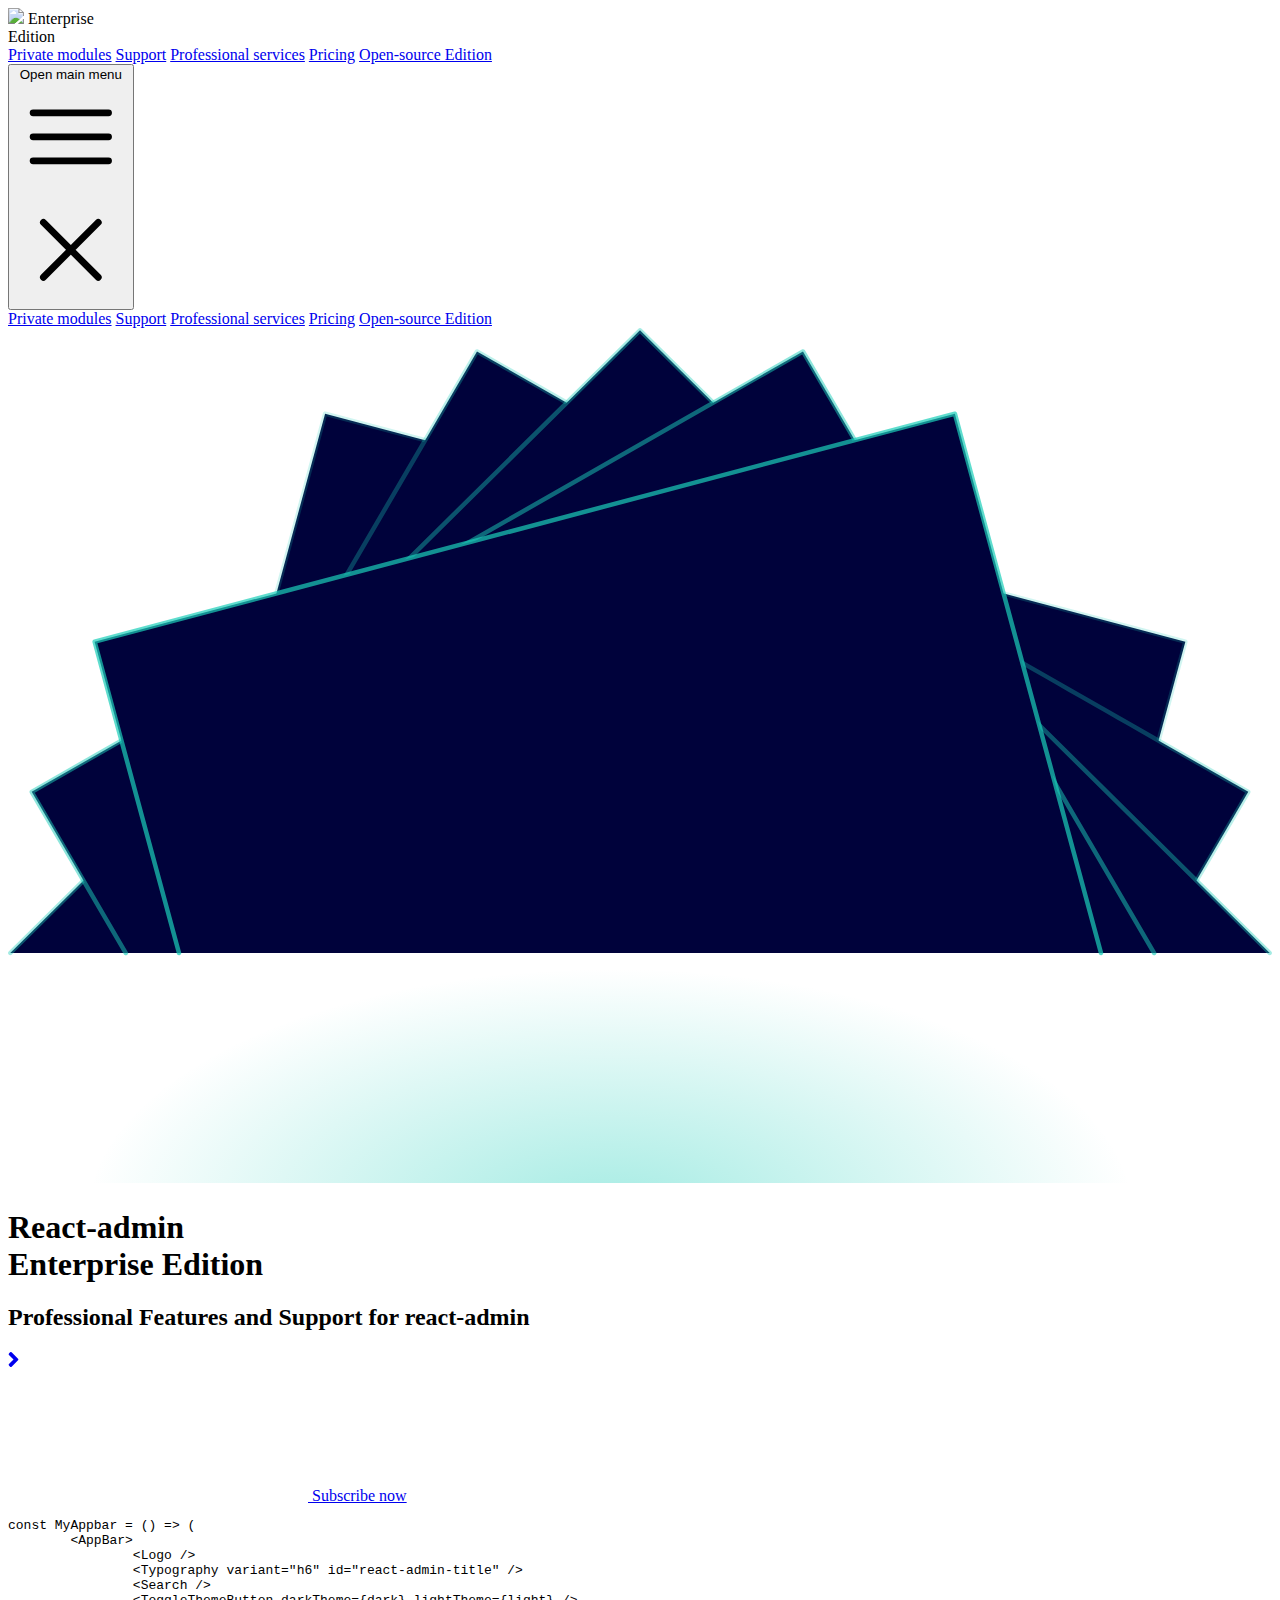
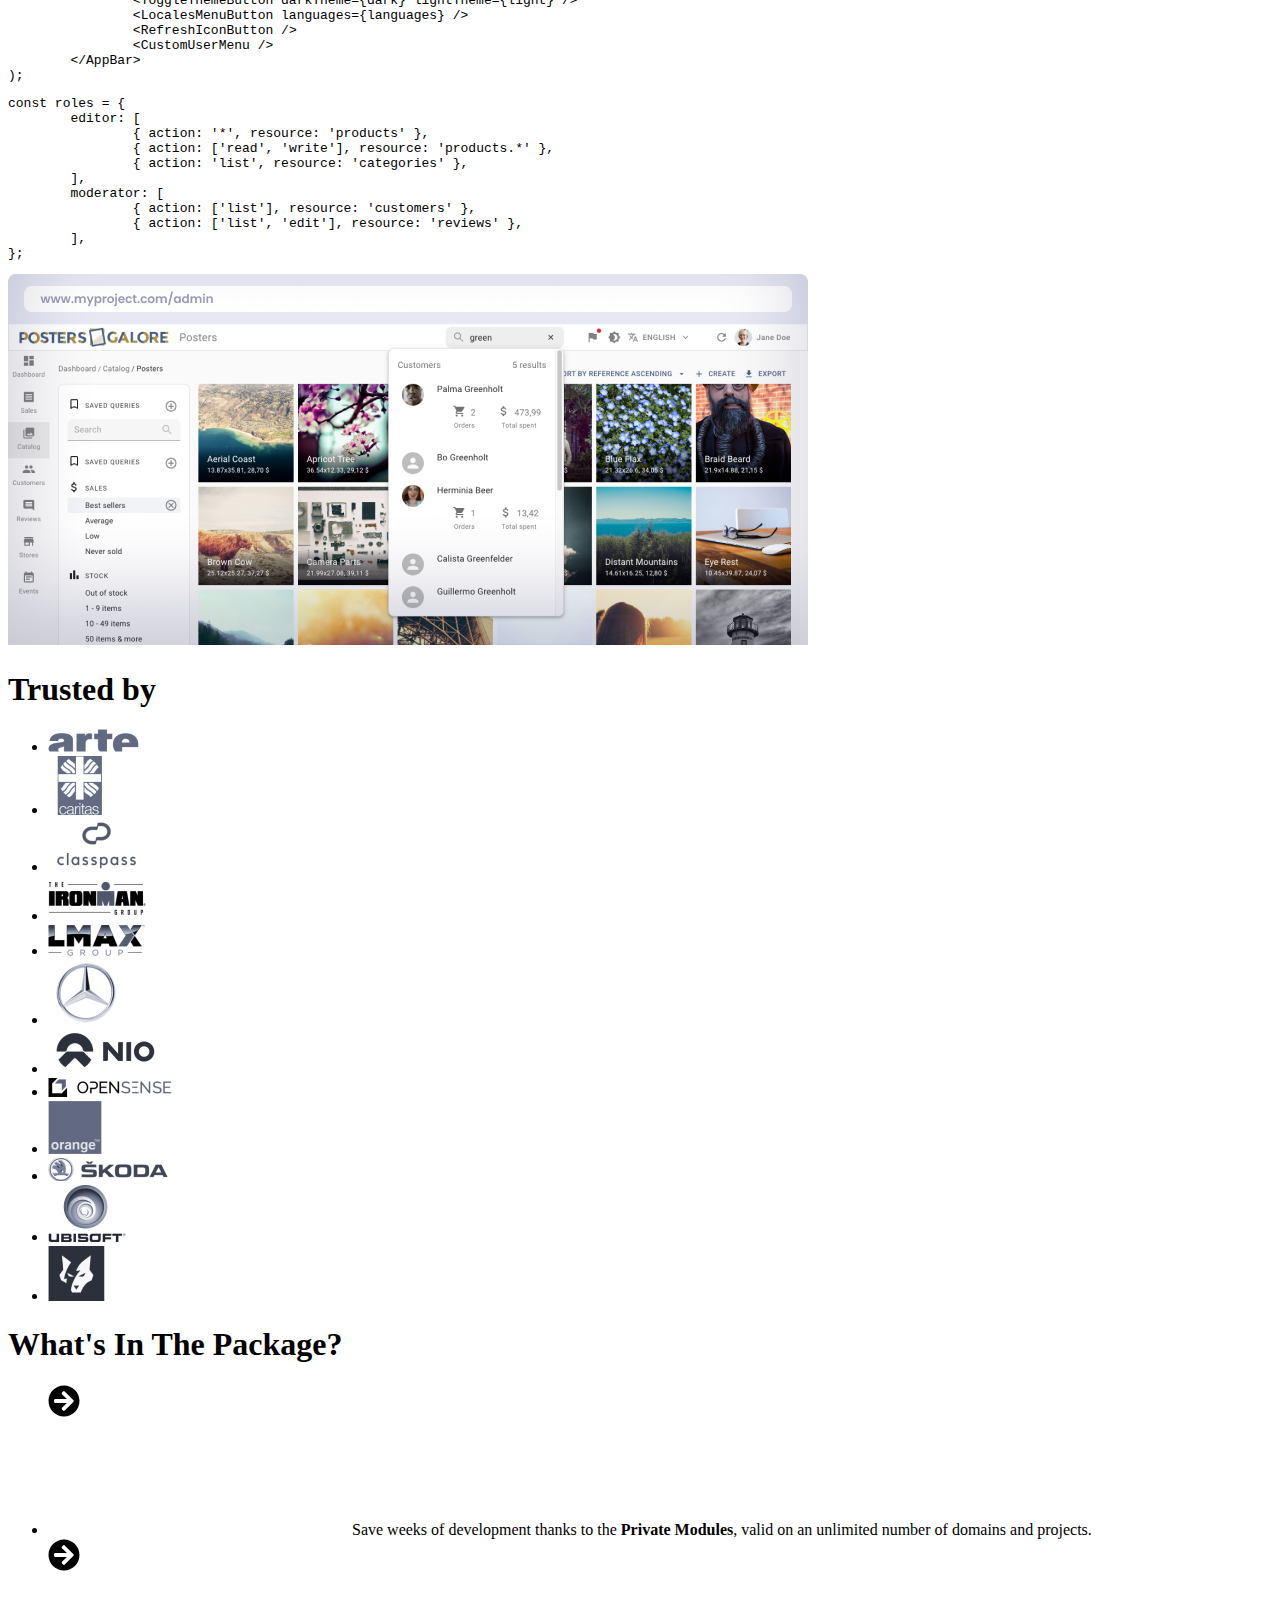
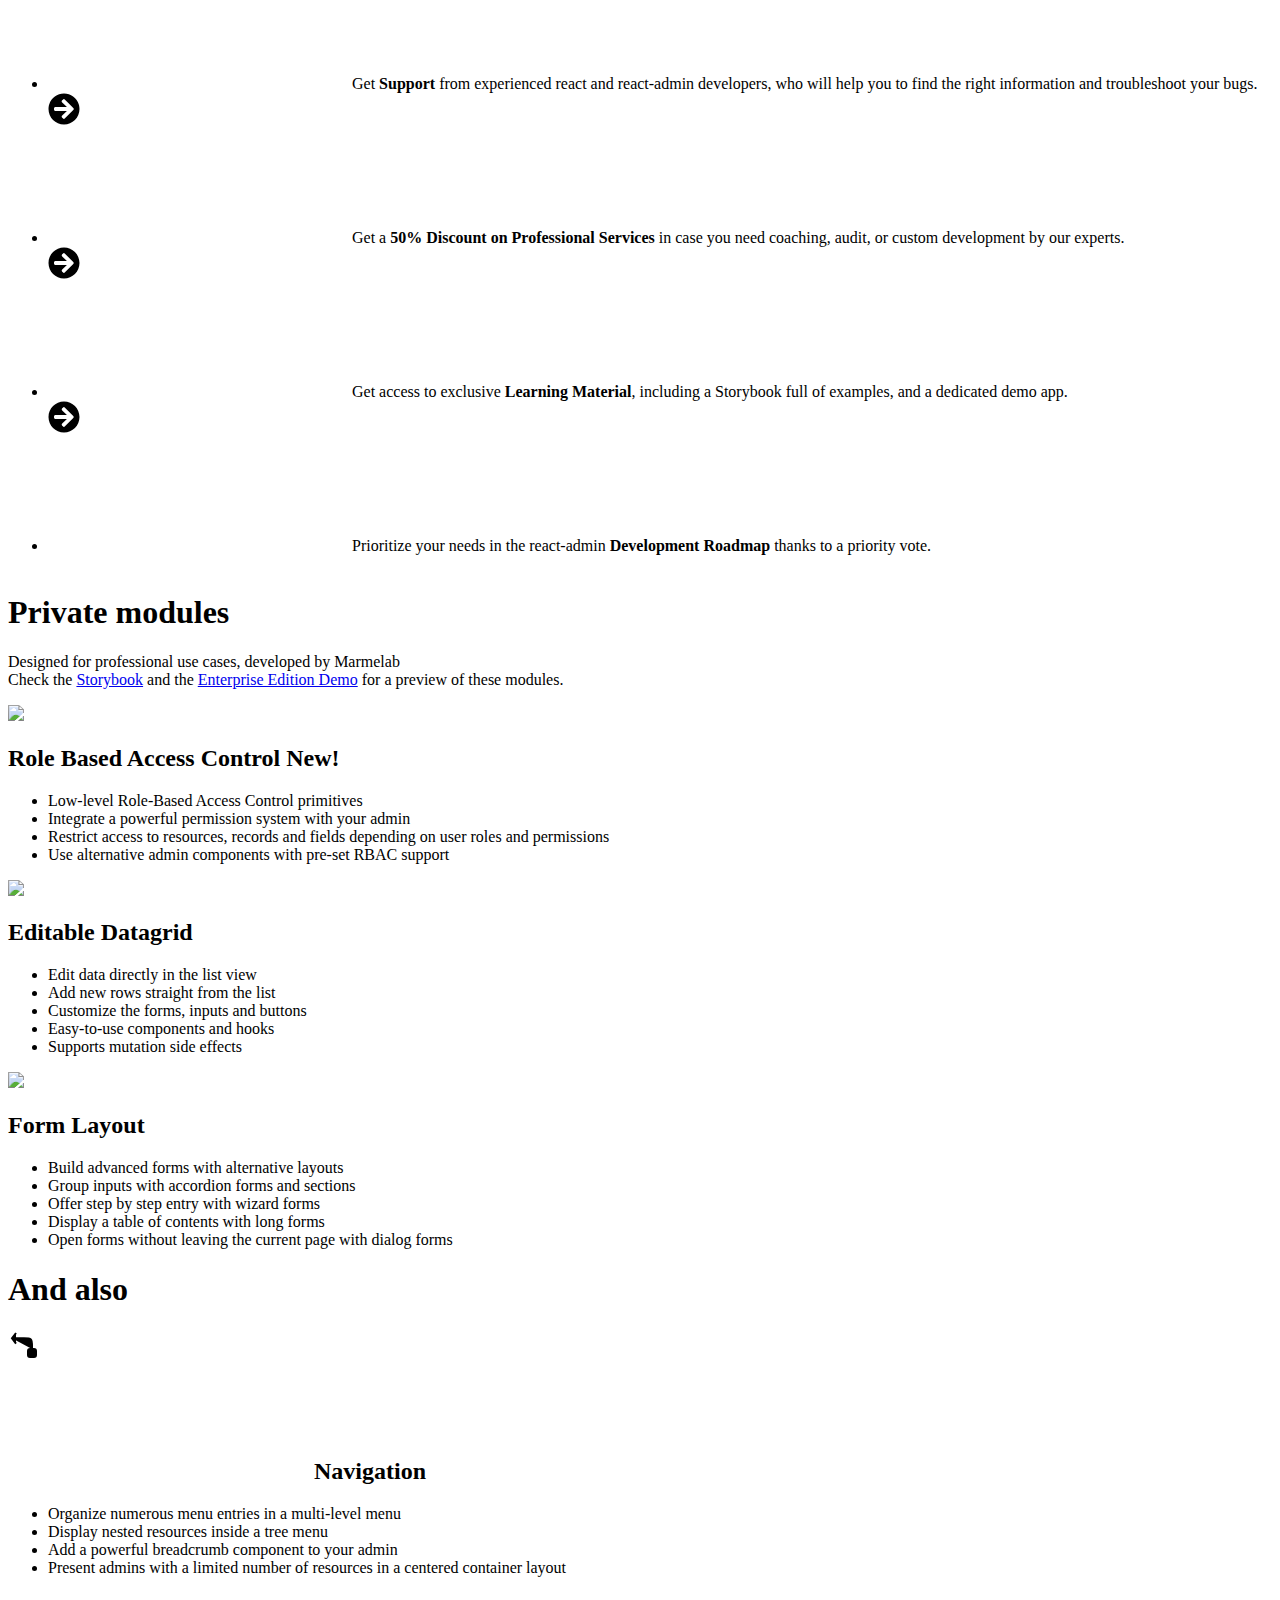
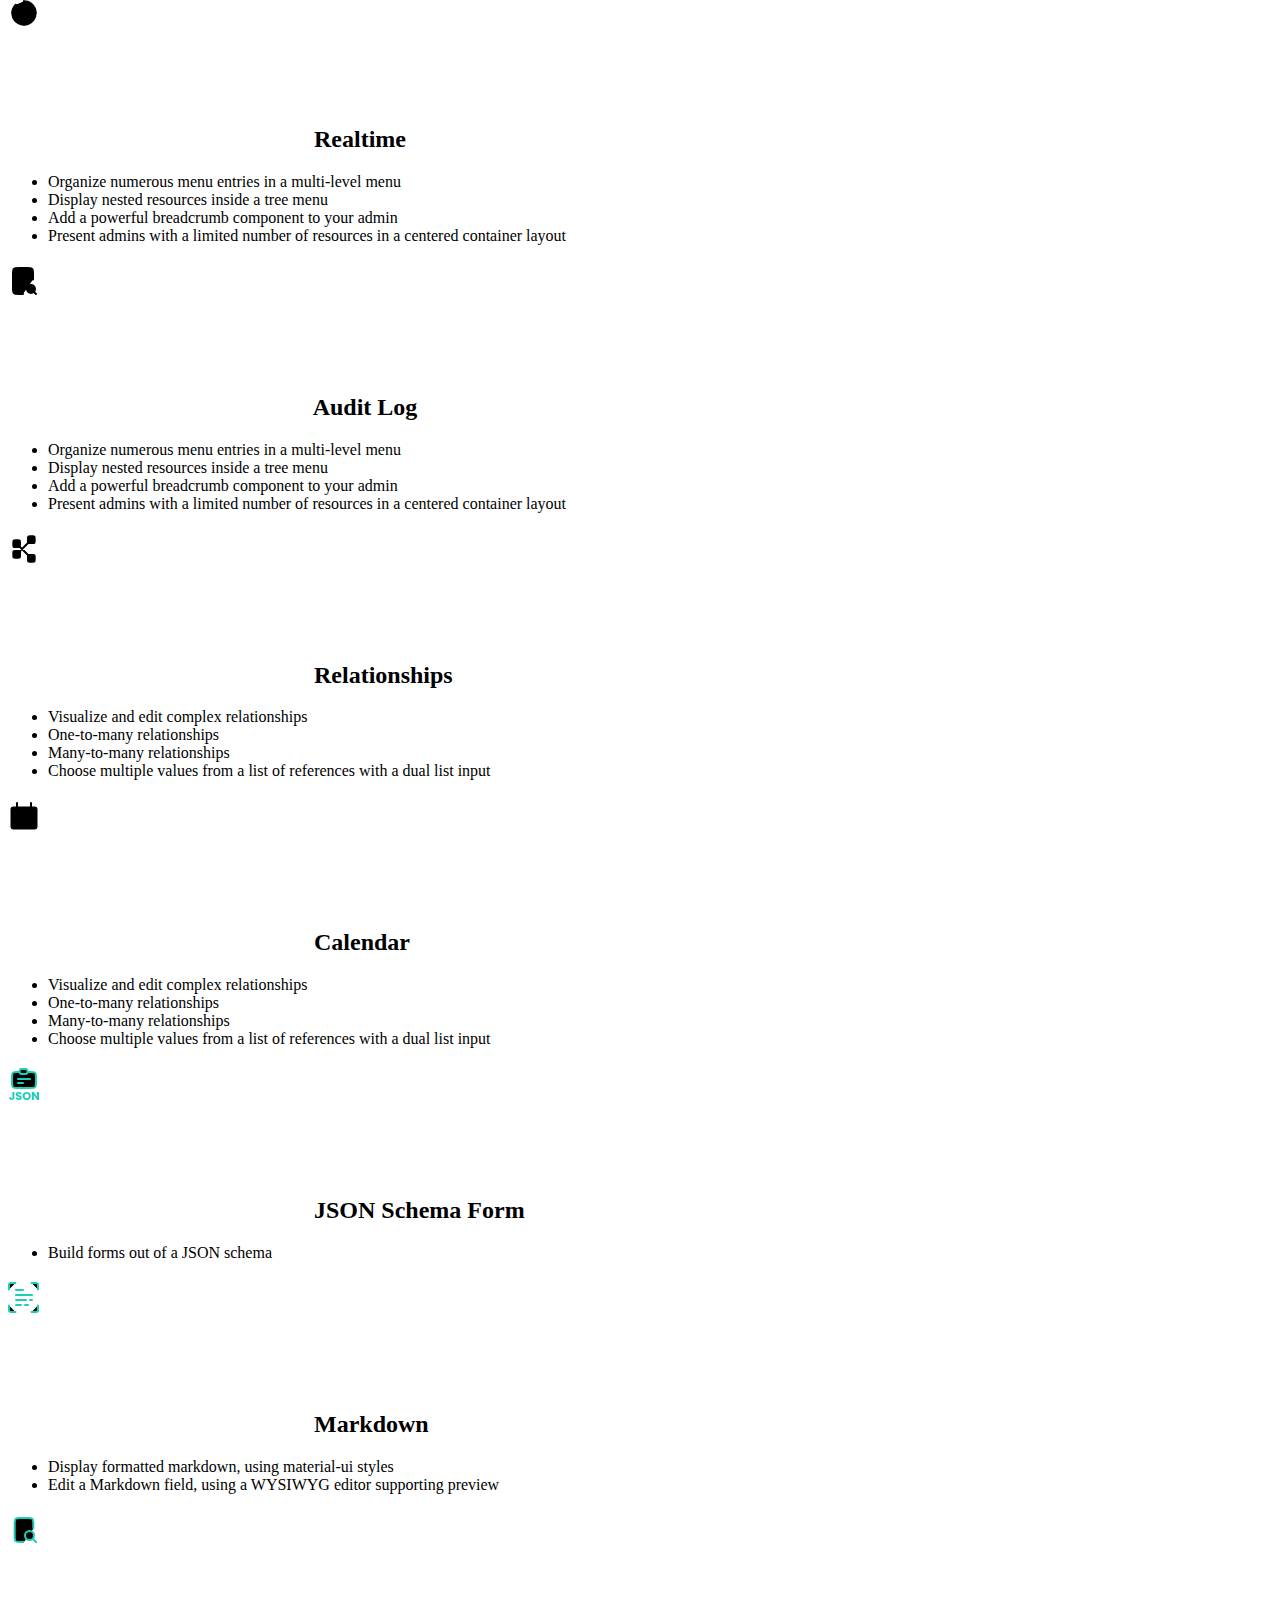
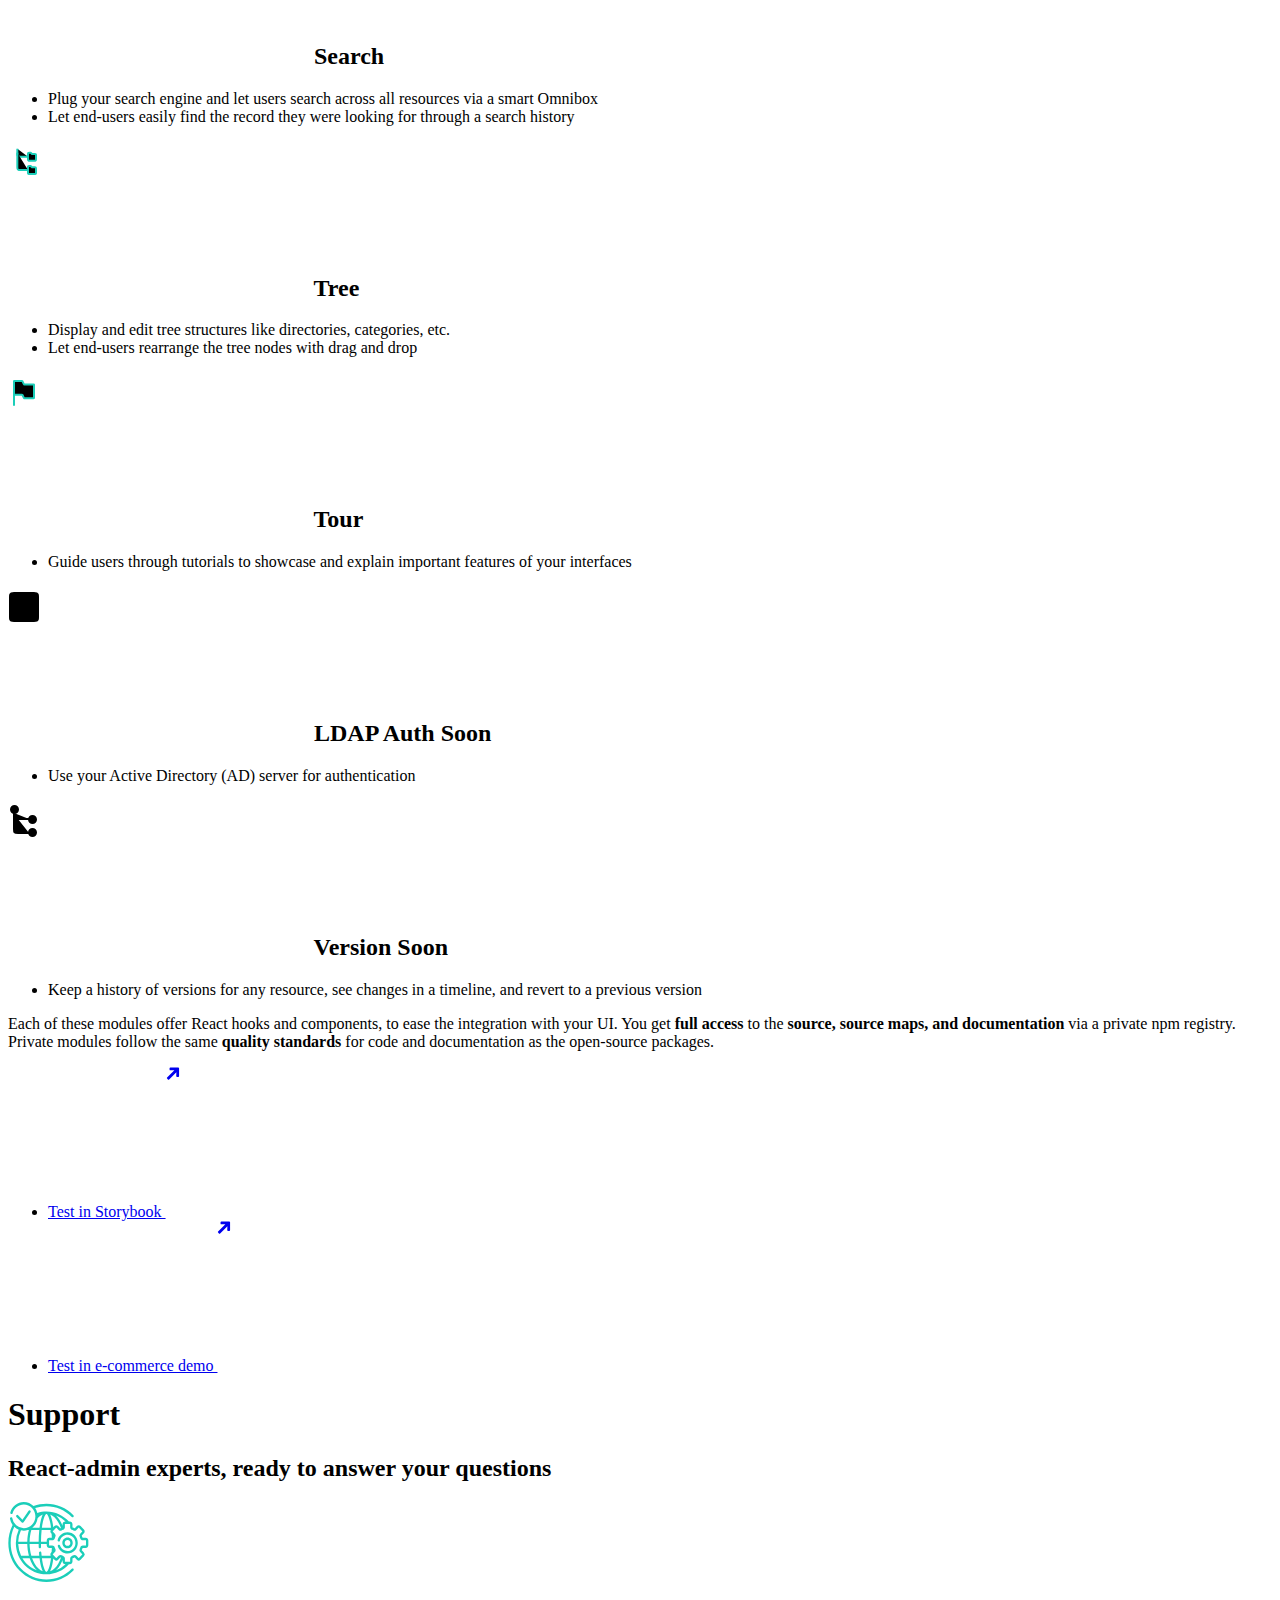
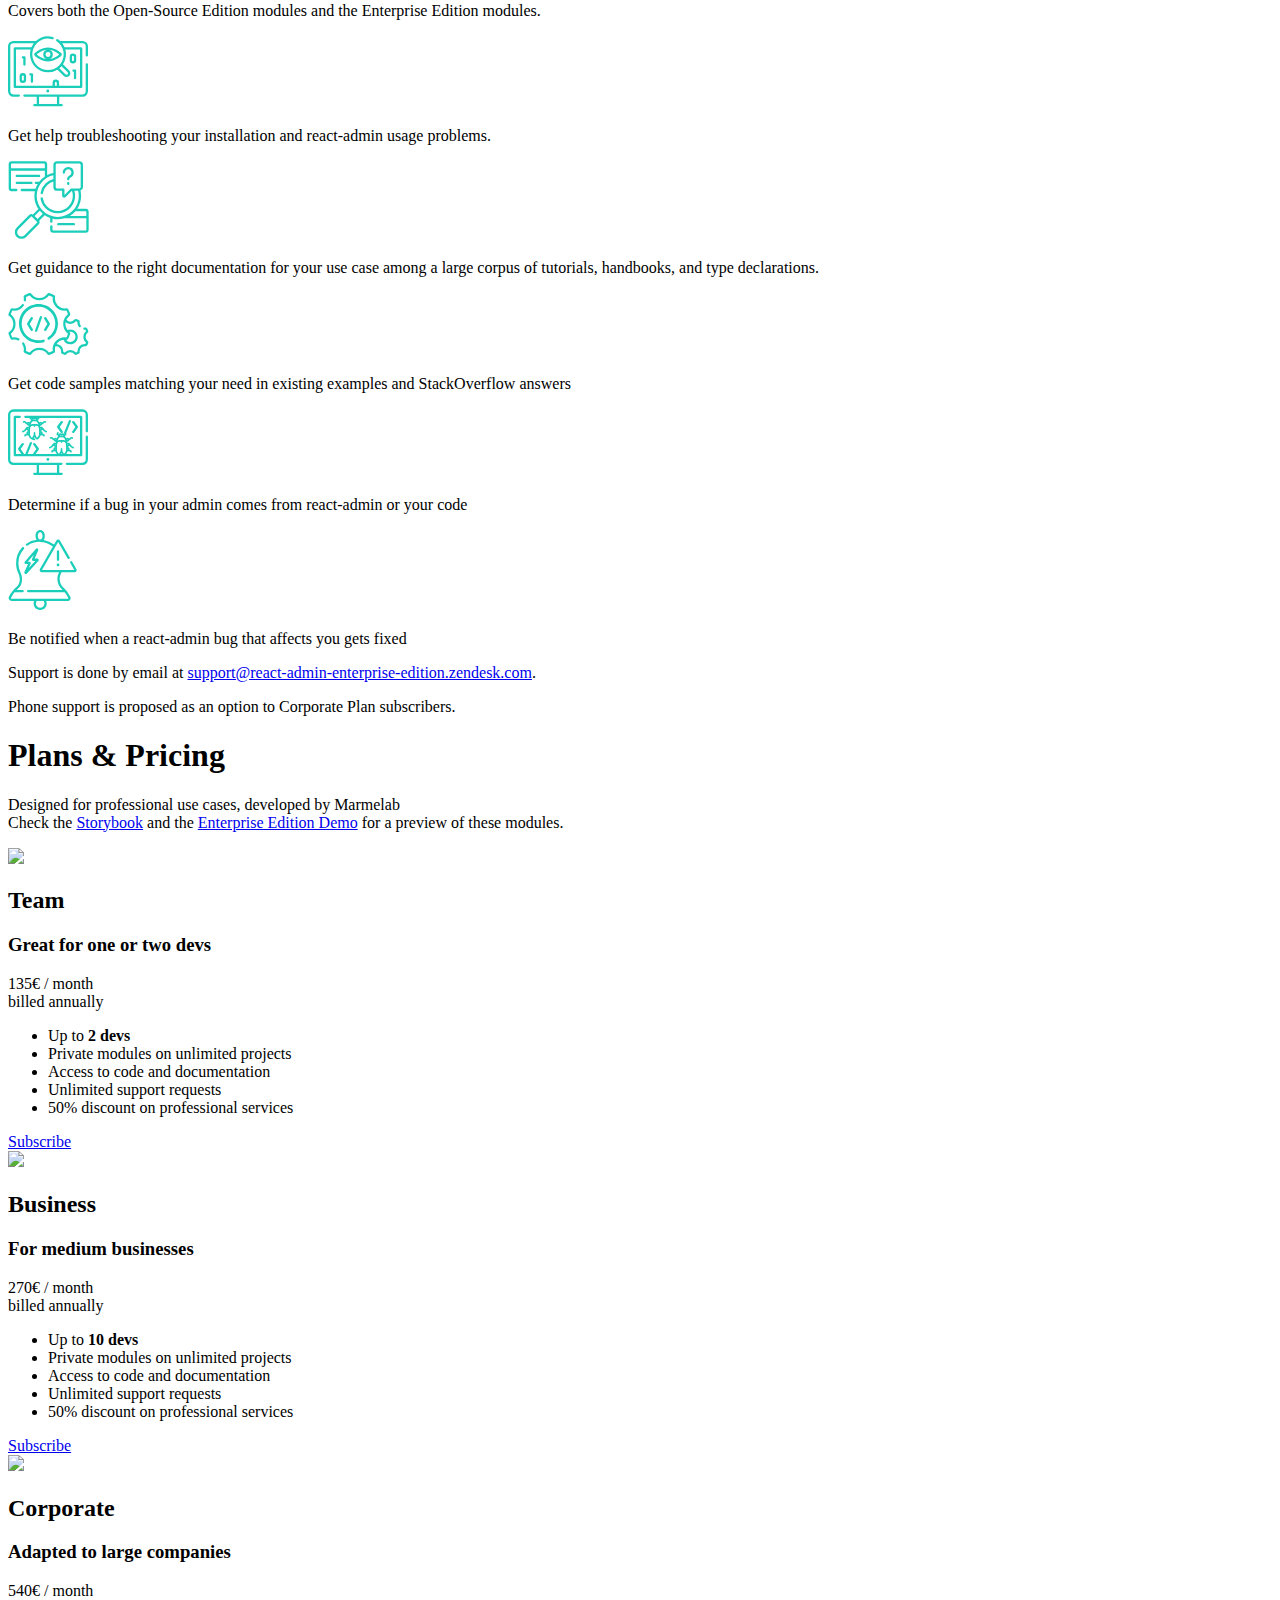
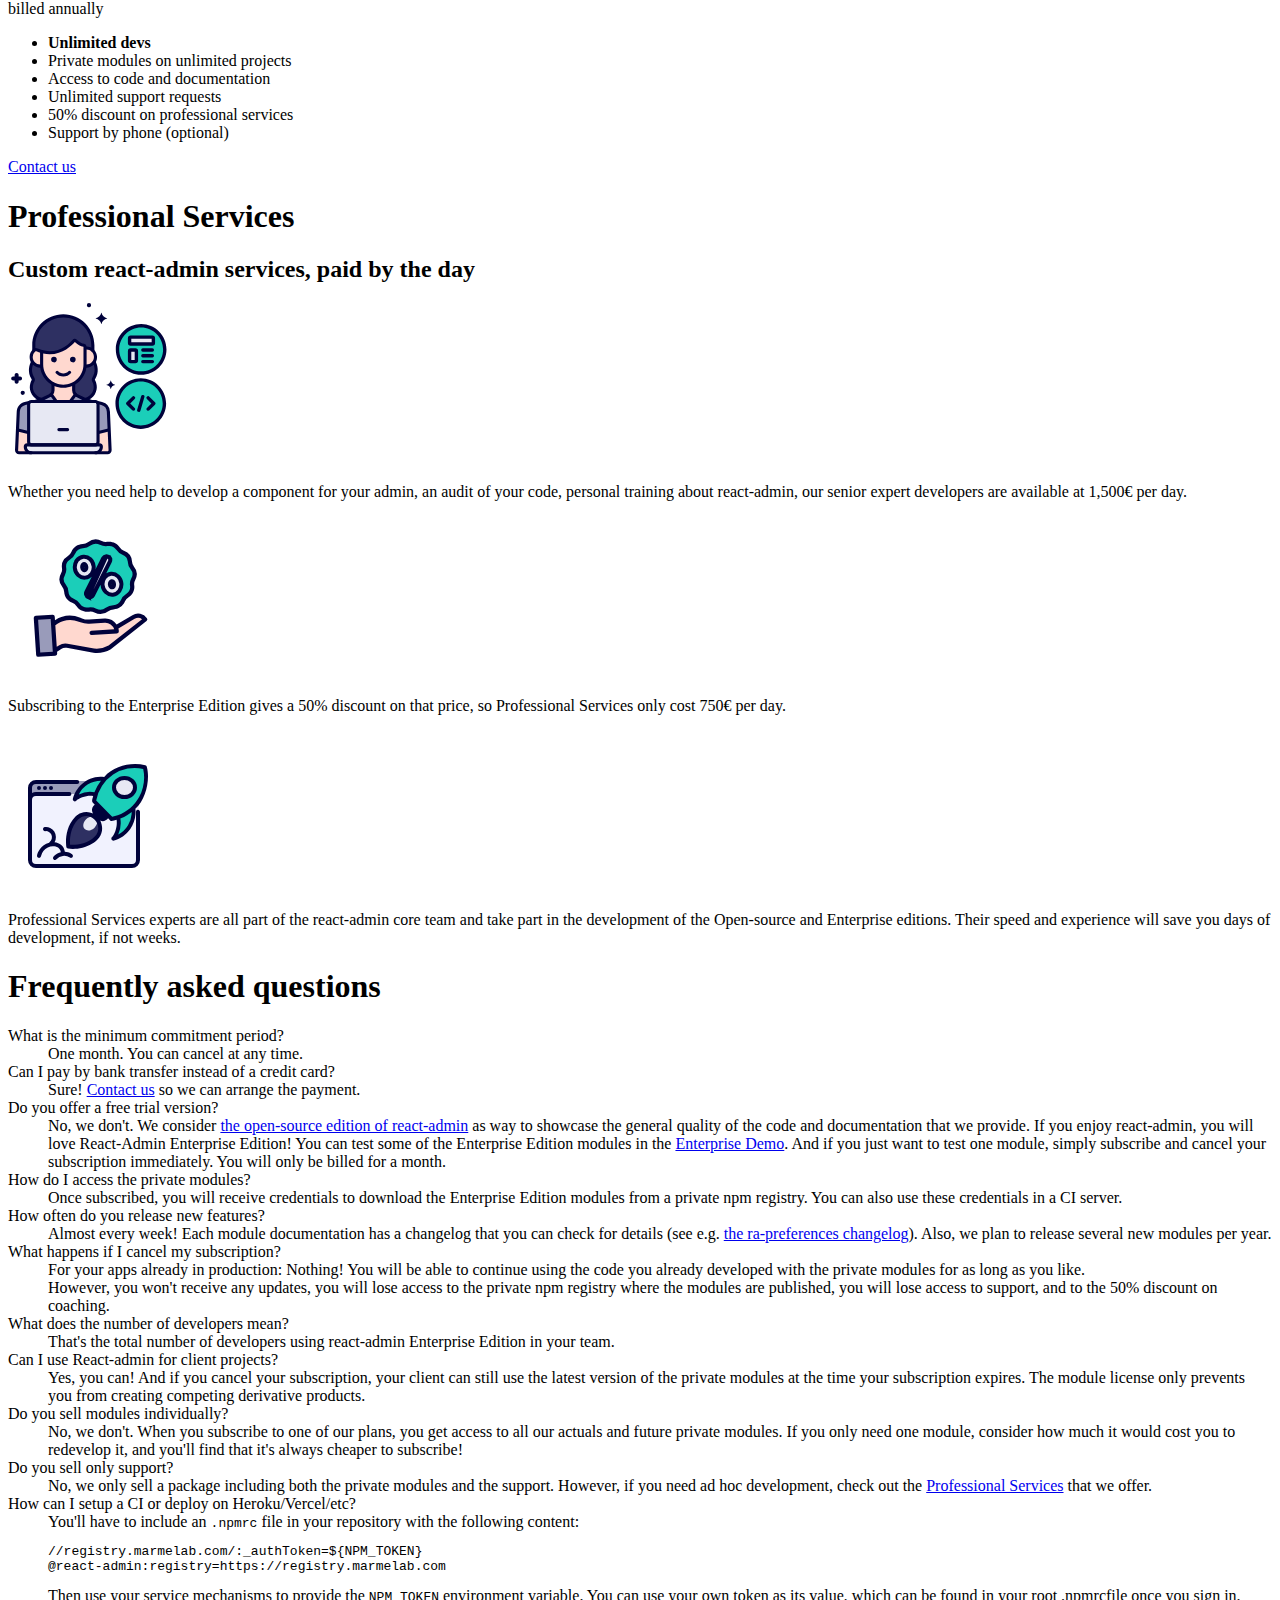
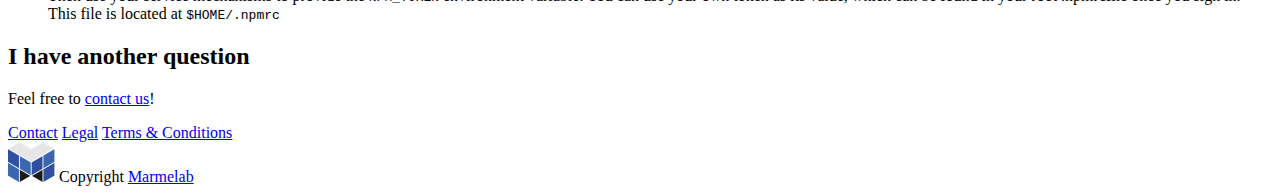
==== commit 4a19b61f: "Add modules icons" ====
--- a/enterprise.html
+++ b/enterprise.html
@@ -1,158 +1,255 @@
 <!DOCTYPE html>
-<html lang="en">
-	<head>
-		<meta charset="UTF-8" />
+<html lang="en" class="prose md:prose-md lg:prose-xl scroll-smooth">
+  <head>
+    <meta charset="UTF-8" />
 
-		<meta name="viewport" content="width=device-width, initial-scale=1.0" />
-		<title>React-admin Enterprise Edition</title>
+    <meta name="viewport" content="width=device-width, initial-scale=1.0" />
+    <title>React-admin Enterprise Edition</title>
 
-		<script
-			type="module"
-			crossorigin
-			src="./assets/enterprise-c3fd76e7.js"
-		></script>
-		<link rel="modulepreload" crossorigin href="./assets/main-6a198eb3.js" />
-		<link rel="stylesheet" href="./assets/main-3ae67955.css" />
-	</head>
-	<body>
-		<nav class="bg-[#00023b] text-white">
-			<div
-				class="mx-auto max-w-screen-xl px-4 py-2 md:px-8 md:py-5 lg:px-16 lg:py-8"
-			>
-				<div class="flex h-16 justify-between">
-					<div class="flex">
-						<div class="flex flex-shrink-0 items-center gap-1 lg:gap-3">
-							<img src="./ra-ee.svg" class="h-12 w-auto md:h-16 lg:h-20" />
-							<span
-								class="text-[14px] font-semibold leading-[18px] text-[#1bceb9] lg:text-[16px] lg:leading-[20px]"
-								>Enterprise<br />Edition</span
-							>
-						</div>
-					</div>
-					<div
-						class="hidden gap-4 text-[12px] font-semibold leading-[18px] md:flex lg:text-[14px] lg:leading-[21px]"
-					>
-						<a
-							href="#private-modules"
-							class="inline-flex items-center hover:underline"
-							>Private modules</a
-						>
-						<a href="#support" class="inline-flex items-center hover:underline"
-							>Support</a
-						>
-						<a
-							href="#professional-services"
-							class="inline-flex items-center hover:underline"
-							>Professional services</a
-						>
-						<a href="#pricing" class="inline-flex items-center hover:underline"
-							>Pricing</a
-						>
-						<a href="./" class="inline-flex items-center hover:underline"
-							>Open-source Edition</a
-						>
-					</div>
+    
+    
+    <script type="module" crossorigin src="./assets/enterprise-52f77bbb.js"></script>
+    <link rel="modulepreload" crossorigin href="./assets/main-a75da3d0.js">
+    <link rel="stylesheet" href="./assets/main-251a5819.css">
+  </head>
+  <body class="bg-[#00023b]">
+    <nav class="bg-[#00023b] text-white">
+      <div
+        class="mx-auto max-w-screen-xl px-4 py-2 md:px-8 md:py-5 lg:px-16 lg:py-8"
+      >
+        <div class="flex h-16 justify-between">
+          <div class="flex">
+            <div class="flex flex-shrink-0 items-center gap-1 lg:gap-3">
+              <img src="./ra-ee.svg" class="h-12 w-auto md:h-16 lg:h-20" />
+              <span
+                class="text-[14px] font-semibold leading-[18px] text-[#1bceb9] lg:text-[16px] lg:leading-[20px]"
+                >Enterprise<br />Edition</span
+              >
+            </div>
+          </div>
+          <div
+            class="hidden gap-4 text-[12px] font-semibold leading-[18px] md:flex lg:text-[14px] lg:leading-[21px]"
+          >
+            <a
+              href="#private-modules"
+              class="inline-flex items-center hover:underline"
+              >Private modules</a
+            >
+            <a href="#support" class="inline-flex items-center hover:underline"
+              >Support</a
+            >
+            <a
+              href="#professional-services"
+              class="inline-flex items-center hover:underline"
+              >Professional services</a
+            >
+            <a href="#pricing" class="inline-flex items-center hover:underline"
+              >Pricing</a
+            >
+            <a href="./" class="inline-flex items-center hover:underline"
+              >Open-source Edition</a
+            >
+          </div>
 
-					<div class="-mr-2 flex items-center md:hidden">
-						<button
-							class="inline-flex items-center justify-center rounded-md p-2 hover:bg-white hover:text-[#1bceb9] focus:outline-none focus:ring-2 focus:ring-inset focus:ring-[#1bceb9]"
-							aria-controls="mobile-menu"
-							aria-expanded="false"
-						>
-							<span class="sr-only">Open main menu</span>
-							<svg
-								class="block h-6 w-6"
-								fill="none"
-								viewBox="0 0 24 24"
-								stroke-width="1.5"
-								stroke="currentColor"
-								aria-hidden="true"
-							>
-								<path
-									stroke-linecap="round"
-									stroke-linejoin="round"
-									d="M3.75 6.75h16.5M3.75 12h16.5m-16.5 5.25h16.5"
-								/>
-							</svg>
-							<svg
-								class="hidden h-6 w-6"
-								fill="none"
-								viewBox="0 0 24 24"
-								stroke-width="1.5"
-								stroke="currentColor"
-								aria-hidden="true"
-							>
-								<path
-									stroke-linecap="round"
-									stroke-linejoin="round"
-									d="M6 18L18 6M6 6l12 12"
-								/>
-							</svg>
-						</button>
-					</div>
-				</div>
-			</div>
-			<div class="hidden md:hidden" id="mobile-menu">
-				<div
-					class="_space-y-2 _pt-2 _pb-3 text-[14px] font-semibold leading-[21px]"
-				>
-					<a href="#private-modules" class="block px-4 py-2 hover:underline"
-						>Private modules</a
-					>
-					<a href="#support" class="block px-4 py-2 hover:underline">Support</a>
-					<a
-						href="#professional-services"
-						class="block px-4 py-2 hover:underline"
-						>Professional services</a
-					>
-					<a href="#pricing" class="block px-4 py-2 hover:underline">Pricing</a>
-					<a href="./" class="block px-4 py-2 hover:underline"
-						>Open-source Edition</a
-					>
-				</div>
-			</div>
-		</nav>
+          <div class="-mr-2 flex items-center md:hidden">
+            <button
+              class="inline-flex items-center justify-center rounded-md p-2 hover:bg-white hover:text-[#1bceb9] focus:outline-none focus:ring-2 focus:ring-inset focus:ring-[#1bceb9]"
+              aria-controls="mobile-menu"
+              aria-expanded="false"
+            >
+              <span class="sr-only">Open main menu</span>
+              <svg
+                class="block h-6 w-6"
+                fill="none"
+                viewBox="0 0 24 24"
+                stroke-width="1.5"
+                stroke="currentColor"
+                aria-hidden="true"
+              >
+                <path
+                  stroke-linecap="round"
+                  stroke-linejoin="round"
+                  d="M3.75 6.75h16.5M3.75 12h16.5m-16.5 5.25h16.5"
+                />
+              </svg>
+              <svg
+                class="hidden h-6 w-6"
+                fill="none"
+                viewBox="0 0 24 24"
+                stroke-width="1.5"
+                stroke="currentColor"
+                aria-hidden="true"
+              >
+                <path
+                  stroke-linecap="round"
+                  stroke-linejoin="round"
+                  d="M6 18L18 6M6 6l12 12"
+                />
+              </svg>
+            </button>
+          </div>
+        </div>
+      </div>
+      <div class="hidden md:hidden" id="mobile-menu">
+        <div
+          class="_space-y-2 _pt-2 _pb-3 text-[14px] font-semibold leading-[21px]"
+        >
+          <a href="#private-modules" class="block px-4 py-2 hover:underline"
+            >Private modules</a
+          >
+          <a href="#support" class="block px-4 py-2 hover:underline">Support</a>
+          <a
+            href="#professional-services"
+            class="block px-4 py-2 hover:underline"
+            >Professional services</a
+          >
+          <a href="#pricing" class="block px-4 py-2 hover:underline">Pricing</a>
+          <a href="./" class="block px-4 py-2 hover:underline"
+            >Open-source Edition</a
+          >
+        </div>
+      </div>
+    </nav>
 
-		<section
-			class="bg-[#00023b] bg-[url('/bg-hero-ee_1.svg')] bg-bottom bg-no-repeat text-white max-lg:bg-[length:2484px_440px] max-md:bg-[length:2145px_380px]"
-		>
-			<div class="mx-auto max-w-screen-xl px-4 pt-8 md:px-16">
-				<div class="text-center">
-					<h1
-						class="px-4 text-[36px] font-bold leading-[42px] md:px-0 md:text-[48px] md:leading-[54px] lg:text-[60px] lg:leading-[64px]"
-					>
-						React-admin<br />
-						Enterprise Edition
-					</h1>
-					<h2
-						class="mt-4 px-8 text-[18px] font-light leading-[26px] md:mt-8 md:px-8 lg:px-44 lg:text-[21px] lg:leading-[28px] xl:px-64"
-					>
-						Professional Features and Support for react-admin
-					</h2>
-					<div class="pt-4 md:pt-8">
-						<a
-							class="inline-block rounded-full bg-[#1bceb9] px-5 py-4 text-[18px] font-semibold leading-[27px] text-[#00023b] md:px-7"
-							href="https://react-admin.lemonsqueezy.com/"
-						>
-							<svg
-								aria-hidden="true"
-								class="-mr-0.5 inline-block h-5 w-5"
-								fill="currentColor"
-							>
-								<path
-									d="M10.014 9.297 3.64 15.672a1.12 1.12 0 0 1-1.589 0l-1.06-1.06a1.12 1.12 0 0 1 0-1.588l4.52-4.52L.99 3.987a1.12 1.12 0 0 1 0-1.59l1.055-1.068a1.12 1.12 0 0 1 1.59 0l6.374 6.375c.446.44.446 1.153.005 1.594Z"
-								/>
-							</svg>
-							Subscribe now</a
-						>
-					</div>
-				</div>
-				<div
-					class="relative mt-12 flex justify-center text-white max-md:mx-auto max-md:flex max-md:max-w-sm max-md:flex-col md:relative md:mt-20 lg:mt-14"
-				>
-					<pre
-						class="top-[44%] left-[-4%] hidden overflow-x-auto rounded-md border bg-[#00023b] p-2 text-[9px] font-normal leading-[11px] text-[#00b3da] md:absolute md:block lg:left-[1%] lg:top-[40%] lg:p-4 lg:text-[11px] lg:leading-[16px] xl:left-[7%] xl:top-[40%]"
-					><code
+    <section
+      class="relative overflow-x-hidden bg-[#00023b] bg-bottom bg-no-repeat text-white max-lg:bg-[length:2484px_440px] max-md:bg-[length:2145px_380px]"
+    >
+      <svg
+        id="hero-bg"
+        fill="none"
+        class="absolute bottom-20 left-0 right-0 z-0 [--base-scale:1.5] [--min-scale:0.5] sm:bottom-0 sm:[--base-scale:0.9] sm:[--min-scale:0.5] md:[--base-scale:0.8] md:[--min-scale:0.5] lg:[--base-scale:0.55] lg:[--min-scale:0.3]"
+        viewBox="0 251.873 500 248.128"
+        xmlns="http://www.w3.org/2000/svg"
+      >
+        <path
+          fill-rule="evenodd"
+          clip-rule="evenodd"
+          d="M 432.36 499.115 L 465.733 375.937 L 125.445 285.763 L 67.639 499.116"
+          fill="#00023B"
+        />
+        <path
+          fill-rule="evenodd"
+          clip-rule="evenodd"
+          d="M 433.223 499.344 C 433.093 499.816 432.606 500.095 432.128 499.97 C 431.651 499.843 431.366 499.358 431.496 498.887 L 464.638 376.562 L 126.078 286.845 L 68.504 499.345 C 68.375 499.816 67.886 500.096 67.41 499.971 C 66.933 499.844 66.65 499.359 66.777 498.888 L 124.583 285.535 C 124.71 285.064 125.201 284.784 125.677 284.91 L 465.965 375.084 C 466.438 375.21 466.723 375.695 466.598 376.166 L 433.223 499.344 Z"
+          fill="#1BCEB9"
+          fill-opacity="0.2"
+        />
+        <path
+          fill-rule="evenodd"
+          clip-rule="evenodd"
+          d="M 453.396 499.115 L 490.621 435.353 L 185.527 261.151 L 46.605 499.115"
+          fill="#00023B"
+        />
+        <path
+          fill-rule="evenodd"
+          clip-rule="evenodd"
+          d="M 454.168 499.558 C 453.922 499.979 453.372 500.125 452.948 499.881 C 452.518 499.637 452.374 499.096 452.62 498.674 L 489.4 435.677 C 472.542 426.051 185.853 262.36 185.853 262.36 L 47.377 499.558 C 47.131 499.98 46.584 500.125 46.157 499.881 C 45.73 499.638 45.584 499.097 45.83 498.674 L 184.752 260.71 C 184.999 260.288 185.545 260.143 185.972 260.387 L 491.064 434.589 C 491.494 434.833 491.638 435.373 491.393 435.795 L 454.168 499.558 Z"
+          fill="#1BCEB9"
+          fill-opacity="0.3"
+        />
+        <path
+          fill-rule="evenodd"
+          clip-rule="evenodd"
+          d="M 499.108 499.115 L 249.999 252.757 L 0.891 499.115"
+          fill="#00023B"
+        />
+        <path
+          fill-rule="evenodd"
+          clip-rule="evenodd"
+          d="M 499.739 498.49 C 500.087 498.836 500.087 499.395 499.739 499.741 C 499.393 500.085 498.823 500.085 498.476 499.741 L 250.001 254.007 L 1.525 499.741 C 1.177 500.085 0.61 500.085 0.262 499.741 C -0.087 499.395 -0.087 498.836 0.262 498.49 L 249.369 252.132 C 249.718 251.787 250.284 251.787 250.633 252.132 L 499.739 498.49 Z"
+          fill="#1BCEB9"
+          fill-opacity="0.4"
+        />
+        <path
+          fill-rule="evenodd"
+          clip-rule="evenodd"
+          d="M 453.396 499.115 L 314.472 261.151 L 9.38 435.353 L 46.604 499.115"
+          fill="#00023B"
+        />
+        <path
+          fill-rule="evenodd"
+          clip-rule="evenodd"
+          d="M 454.168 498.674 C 454.415 499.096 454.27 499.637 453.841 499.881 C 453.415 500.125 452.865 499.979 452.62 499.558 L 314.147 262.359 L 10.601 435.676 L 47.378 498.673 C 47.624 499.096 47.479 499.636 47.051 499.88 C 46.624 500.124 46.077 499.979 45.831 499.557 L 8.607 435.795 C 8.36 435.372 8.507 434.831 8.934 434.588 L 314.026 260.386 C 314.454 260.142 315 260.286 315.247 260.71 L 454.168 498.673 L 454.168 498.674 Z"
+          fill="#1BCEB9"
+          fill-opacity="0.5"
+        />
+        <path
+          fill-rule="evenodd"
+          clip-rule="evenodd"
+          d="M 432.36 499.115 L 374.554 285.762 L 34.267 375.936 L 67.64 499.114"
+          fill="#00023B"
+        />
+        <path
+          fill-rule="evenodd"
+          clip-rule="evenodd"
+          d="M 433.223 498.888 C 433.349 499.358 433.069 499.843 432.592 499.97 C 432.113 500.095 431.622 499.816 431.496 499.344 L 373.921 286.845 L 35.361 376.561 L 68.504 498.887 C 68.631 499.357 68.349 499.842 67.872 499.969 C 67.396 500.095 66.906 499.815 66.778 499.344 L 33.404 376.165 C 33.276 375.694 33.559 375.209 34.036 375.082 L 374.323 284.91 C 374.799 284.784 375.289 285.063 375.417 285.534 L 433.223 498.887 L 433.223 498.888 Z"
+          fill="#1BCEB9"
+          fill-opacity="0.7"
+        />
+      </svg>
+      <svg
+        class="absolute bottom-0 left-0 right-0 z-0"
+        viewBox="0 0 2937 520"
+        fill="none"
+        xmlns="http://www.w3.org/2000/svg"
+      >
+        <path
+          fill-rule="evenodd"
+          clip-rule="evenodd"
+          d="M0 518.207C140.949 233.788 745.099 19.7241 1468.1 19.7241C2191.11 19.7241 2795.25 233.788 2936.21 518.207"
+          fill="url(#paint0_radial_474_1235)"
+        />
+        <defs>
+          <radialGradient
+            id="paint0_radial_474_1235"
+            cx="0"
+            cy="0"
+            r="1"
+            gradientUnits="userSpaceOnUse"
+            gradientTransform="translate(1398.83 591.493) rotate(-0.163042) scale(1217.82 571.765)"
+          >
+            <stop stop-color="#1BCEB9" stop-opacity="0.4" />
+            <stop offset="1" stop-color="#1BCEB9" stop-opacity="0" />
+          </radialGradient>
+        </defs>
+      </svg>
+      <div class="relative mx-auto max-w-screen-xl px-4 pt-8 md:px-16">
+        <div class="text-center">
+          <h1
+            class="px-4 text-[36px] font-bold leading-[42px] md:px-0 md:text-[48px] md:leading-[54px] lg:text-[60px] lg:leading-[64px]"
+          >
+            React-admin<br />
+            Enterprise Edition
+          </h1>
+          <h2
+            class="mt-4 px-8 text-[18px] font-light leading-[26px] md:mt-8 md:px-8 lg:px-44 lg:text-[21px] lg:leading-[28px] xl:px-64"
+          >
+            Professional Features and Support for react-admin
+          </h2>
+          <div class="pt-4 md:pt-8">
+            <a
+              class="inline-block rounded-full bg-[hsl(173,77%,46%)] px-5 py-4 text-[18px] font-semibold leading-[26px] text-[#00023b] transition-all hover:bg-[hsl(173,77%,60%)] md:px-7"
+              href="https://react-admin.lemonsqueezy.com/"
+            >
+              <svg
+                aria-hidden="true"
+                class="-mr-0.5 inline-block h-5 w-5"
+                fill="currentColor"
+              >
+                <path
+                  d="M10.014 9.297 3.64 15.672a1.12 1.12 0 0 1-1.589 0l-1.06-1.06a1.12 1.12 0 0 1 0-1.588l4.52-4.52L.99 3.987a1.12 1.12 0 0 1 0-1.59l1.055-1.068a1.12 1.12 0 0 1 1.59 0l6.374 6.375c.446.44.446 1.153.005 1.594Z"
+                />
+              </svg>
+              Subscribe now</a
+            >
+          </div>
+        </div>
+        <div
+          class="relative mt-12 flex justify-center text-white max-md:mx-auto max-md:flex max-md:max-w-sm max-md:flex-col md:relative md:mt-20 lg:mt-14"
+        >
+          <pre
+            class="top-[44%] left-[-4%] hidden overflow-x-auto rounded-md border bg-[#00023b] p-2 text-[9px] font-normal leading-[11px] text-[#00b3da] md:absolute md:block lg:left-[1%] lg:top-[40%] lg:p-4 lg:text-[11px] lg:leading-[16px] xl:left-[7%] xl:top-[40%]"
+          ><code
 						><span class="text-[#ffa939]">const</span> MyAppbar <span class="text-[#1bceb9]">=</span> <span class="text-white">()</span> <span class="text-[#1bceb9]">=&gt;</span> <span class="text-white">(</span>
 	<span class="text-[#1bceb9]">&lt;</span>AppBar<span class="text-[#1bceb9]">&gt;</span>
 		<span class="text-[#1bceb9]">&lt;</span>Logo <span class="text-[#1bceb9]">/&gt;</span>
@@ -165,9 +262,9 @@
 	<span class="text-[#1bceb9]">&lt;/</span>AppBar<span class="text-[#1bceb9]">&gt;</span>
 <span class="text-white">);</span></code
 					></pre>
-					<pre
-						class="top-[-50%] left-[0%] overflow-x-auto rounded-md border bg-[#00023b] p-2 pr-8 text-[9px] font-normal leading-[11px] md:absolute md:top-[2%] md:left-[59%] lg:left-[61%] lg:top-[-5%] lg:p-4 lg:text-[11px] lg:leading-[16px] xl:left-[59%] xl:top-[-5%]"
-					><code
+          <pre
+            class="top-[-50%] left-[0%] overflow-x-auto rounded-md border bg-[#00023b] p-2 pr-8 text-[9px] font-normal leading-[11px] md:absolute md:top-[2%] md:left-[59%] lg:left-[61%] lg:top-[-5%] lg:p-4 lg:text-[11px] lg:leading-[16px] xl:left-[59%] xl:top-[-5%]"
+          ><code
 							><span class="text-[#ffa939]">const</span> <span class="text-[#00b3da]">roles</span> = {
 	editor: [
 		{ <span class="text-[#9870b7]">action</span>: <span class="text-[#00b3da]">'*'</span>, <span class="text-[#9870b7]">resource</span>: <span class="text-[#00b3da]">'products'</span> },
@@ -180,1214 +277,1451 @@
 	],    
 };</code
 						></pre>
-					<img
-						src="./Screen_ee.png"
-						class="mt-4 md:mt-10 md:h-[302px] md:w-[635px] lg:mt-8 lg:h-[371px] lg:w-[800px]"
-					/>
-				</div>
-			</div>
-		</section>
-		<section class="bg-[#e7e8f3] text-[#00023b]">
-			<div class="mx-auto max-w-screen-xl pt-2 md:pt-4 lg:pt-8">
-				<h1
-					class="pb-4 text-center text-[12px] font-semibold leading-[26px] md:text-[14px]"
-				>
-					Trusted by
-				</h1>
-				<div class="relative">
-					<div
-						class="lg:w-30 absolute inset-y-0 left-0 z-10 w-10 bg-gradient-to-r from-[#e7e8f3] to-transparent md:w-20"
-					></div>
-					<div
-						class="lg:w-30 absolute inset-y-0 right-0 z-10 w-10 bg-gradient-to-l from-[#e7e8f3] to-transparent md:w-20"
-					></div>
-					<div class="overflow-x-auto whitespace-nowrap pb-4 md:pb-8">
-						<ul class="flex flex-nowrap items-center justify-center gap-8">
-							<li class="flex-shrink-0">
-								<img
-									src="./brands/arte.png"
-									alt="Arte"
-									class="h-[15px] w-[61px] lg:h-[22px] lg:w-[90px]"
-								/>
-							</li>
-							<li class="flex-shrink-0">
-								<img
-									src="./brands/caritas.png"
-									alt="Caritas"
-									class="h-[40px] w-[42px] lg:h-[59px] lg:w-[62px]"
-								/>
-							</li>
-							<li class="flex-shrink-0">
-								<img
-									src="./brands/classpass.png"
-									alt="ClassPass"
-									class="h-[36px] w-[66px] lg:h-[53px] lg:w-[96px]"
-								/>
-							</li>
-							<li class="flex-shrink-0">
-								<img
-									src="./brands/ironman.png"
-									alt="Ironman"
-									class="h-[31px] w-[67px] lg:h-[45px] lg:w-[97px]"
-								/>
-							</li>
-							<li class="flex-shrink-0">
-								<img
-									src="./brands/lmax-group.png"
-									alt="LMAX Group"
-									class="h-[21px] w-[66px] lg:h-[31px] lg:w-[96px]"
-								/>
-							</li>
-							<li class="flex-shrink-0">
-								<img
-									src="./brands/mercedes.png"
-									alt="Mercedes"
-									class="h-[45px] w-[52px] lg:h-[65px] lg:w-[75px]"
-								/>
-							</li>
-							<li class="flex-shrink-0">
-								<img
-									src="./brands/nio.png"
-									alt="Nio"
-									class="h-[31px] w-[76px] lg:h-[45px] lg:w-[111px]"
-								/>
-							</li>
-							<li class="flex-shrink-0">
-								<img
-									src="./brands/open-sense.png"
-									alt="Open Sense"
-									class="h-[13px] w-[84px] lg:h-[19px] lg:w-[123px]"
-								/>
-							</li>
-							<li class="flex-shrink-0">
-								<img
-									src="./brands/orange.png"
-									alt="Orange"
-									class="h-[36px] w-[36px] lg:h-[53px] lg:w-[53px]"
-								/>
-							</li>
-							<li class="flex-shrink-0">
-								<img
-									src="./brands/skoda.png"
-									alt="Skoda"
-									class="h-[16px] w-[82px] lg:h-[23px] lg:w-[119px]"
-								/>
-							</li>
-							<li class="flex-shrink-0">
-								<img
-									src="./brands/ubisoft.png"
-									alt="Ubisoft"
-									class="h-[39px] w-[53px] lg:h-[57px] lg:w-[77px]"
-								/>
-							</li>
-							<li class="flex-shrink-0">
-								<img
-									src="./brands/overwolf.png"
-									alt="Overwolf"
-									class="h-[38px] w-[38px] lg:h-[55px] lg:w-[56px]"
-								/>
-							</li>
-						</ul>
-					</div>
-				</div>
-			</div>
-		</section>
-		<section
-			class="bg-[#00023b] py-8 px-4 text-white md:py-16 md:px-12 lg:p-24"
-		>
-			<div class="mx-auto max-w-screen-xl">
-				<h1
-					class="mb-8 text-center text-[32px] font-bold leading-[38px] md:mb-16 md:text-[36px] md:leading-[44px] lg:mb-24 lg:text-[42px] lg:leading-[48px]"
-				>
-					What's In The Package?
-				</h1>
-				<ul
-					class="columns-1 gap-16 space-y-8 text-[16px] font-light leading-[22px] md:columns-2 md:text-[18px] md:leading-[26px] lg:gap-24 lg:text-[21px] lg:leading-[28px]"
-				>
-					<li class="ml-14 break-inside-avoid-column">
-						<svg
-							aria-hidden="true"
-							class="absolute -ml-14 h-8 w-8"
-							fill="currentColor"
-						>
-							<path
-								d="M16 .5C24.563.5 31.5 7.438 31.5 16c0 8.563-6.938 15.5-15.5 15.5C7.437 31.5.5 24.562.5 16 .5 7.437 7.438.5 16 .5Zm-1.806 8.975L18.913 14H7.5c-.831 0-1.5.669-1.5 1.5v1c0 .831.669 1.5 1.5 1.5h11.413l-4.72 4.525a1.502 1.502 0 0 0-.024 2.144l.687.681a1.494 1.494 0 0 0 2.119 0l8.294-8.288a1.494 1.494 0 0 0 0-2.118l-8.294-8.3a1.494 1.494 0 0 0-2.119 0l-.687.681a1.51 1.51 0 0 0 .025 2.15Z"
-							/>
-						</svg>
-						Save weeks of development thanks to the
-						<b class="font-light text-[#1bceb9] md:font-semibold"
-							>Private Modules</b
-						>, valid on an unlimited number of domains and projects.
-					</li>
-					<li class="ml-14 break-inside-avoid-column">
-						<svg
-							aria-hidden="true"
-							class="absolute -ml-14 h-8 w-8"
-							fill="currentColor"
-						>
-							<path
-								d="M16 .5C24.563.5 31.5 7.438 31.5 16c0 8.563-6.938 15.5-15.5 15.5C7.437 31.5.5 24.562.5 16 .5 7.437 7.438.5 16 .5Zm-1.806 8.975L18.913 14H7.5c-.831 0-1.5.669-1.5 1.5v1c0 .831.669 1.5 1.5 1.5h11.413l-4.72 4.525a1.502 1.502 0 0 0-.024 2.144l.687.681a1.494 1.494 0 0 0 2.119 0l8.294-8.288a1.494 1.494 0 0 0 0-2.118l-8.294-8.3a1.494 1.494 0 0 0-2.119 0l-.687.681a1.51 1.51 0 0 0 .025 2.15Z"
-							/>
-						</svg>
-						Get
-						<b class="font-light text-[#1bceb9] md:font-semibold">Support</b>
-						from experienced react and react-admin developers, who will help you
-						to find the right information and troubleshoot your bugs.
-					</li>
-					<li class="ml-14 break-inside-avoid-column">
-						<svg
-							aria-hidden="true"
-							class="absolute -ml-14 h-8 w-8"
-							fill="currentColor"
-						>
-							<path
-								d="M16 .5C24.563.5 31.5 7.438 31.5 16c0 8.563-6.938 15.5-15.5 15.5C7.437 31.5.5 24.562.5 16 .5 7.437 7.438.5 16 .5Zm-1.806 8.975L18.913 14H7.5c-.831 0-1.5.669-1.5 1.5v1c0 .831.669 1.5 1.5 1.5h11.413l-4.72 4.525a1.502 1.502 0 0 0-.024 2.144l.687.681a1.494 1.494 0 0 0 2.119 0l8.294-8.288a1.494 1.494 0 0 0 0-2.118l-8.294-8.3a1.494 1.494 0 0 0-2.119 0l-.687.681a1.51 1.51 0 0 0 .025 2.15Z"
-							/>
-						</svg>
-						Get a
-						<b class="font-light text-[#1bceb9] md:font-semibold"
-							>50% Discount on Professional Services</b
-						>
-						in case you need coaching, audit, or custom development by our
-						experts.
-					</li>
-					<li class="ml-14 break-inside-avoid-column">
-						<svg
-							aria-hidden="true"
-							class="absolute -ml-14 h-8 w-8"
-							fill="currentColor"
-						>
-							<path
-								d="M16 .5C24.563.5 31.5 7.438 31.5 16c0 8.563-6.938 15.5-15.5 15.5C7.437 31.5.5 24.562.5 16 .5 7.437 7.438.5 16 .5Zm-1.806 8.975L18.913 14H7.5c-.831 0-1.5.669-1.5 1.5v1c0 .831.669 1.5 1.5 1.5h11.413l-4.72 4.525a1.502 1.502 0 0 0-.024 2.144l.687.681a1.494 1.494 0 0 0 2.119 0l8.294-8.288a1.494 1.494 0 0 0 0-2.118l-8.294-8.3a1.494 1.494 0 0 0-2.119 0l-.687.681a1.51 1.51 0 0 0 .025 2.15Z"
-							/>
-						</svg>
-						Get access to exclusive
-						<b class="font-light text-[#1bceb9] md:font-semibold"
-							>Learning Material</b
-						>, including a Storybook full of examples, and a dedicated demo app.
-					</li>
-					<li class="ml-14 break-inside-avoid-column">
-						<svg
-							aria-hidden="true"
-							class="absolute -ml-14 h-8 w-8"
-							fill="currentColor"
-						>
-							<path
-								d="M16 .5C24.563.5 31.5 7.438 31.5 16c0 8.563-6.938 15.5-15.5 15.5C7.437 31.5.5 24.562.5 16 .5 7.437 7.438.5 16 .5Zm-1.806 8.975L18.913 14H7.5c-.831 0-1.5.669-1.5 1.5v1c0 .831.669 1.5 1.5 1.5h11.413l-4.72 4.525a1.502 1.502 0 0 0-.024 2.144l.687.681a1.494 1.494 0 0 0 2.119 0l8.294-8.288a1.494 1.494 0 0 0 0-2.118l-8.294-8.3a1.494 1.494 0 0 0-2.119 0l-.687.681a1.51 1.51 0 0 0 .025 2.15Z"
-							/>
-						</svg>
-						Prioritize your needs in the react-admin
-						<b class="font-light text-[#1bceb9] md:font-semibold"
-							>Development Roadmap</b
-						>
-						thanks to a priority vote.<br /><br />
-					</li>
-				</ul>
-			</div>
-		</section>
+          <img
+            src="./Screen_ee.png"
+            class="mt-4 md:mt-10 md:h-[302px] md:w-[635px] lg:mt-8 lg:h-[371px] lg:w-[800px]"
+          />
+        </div>
+      </div>
+    </section>
+    <section class="relative bg-[#e7e8f3] text-[#00023b]">
+      <div class="mx-auto max-w-screen-xl pt-2 md:pt-4 lg:pt-8">
+        <h1
+          class="pb-4 text-center text-[12px] font-semibold leading-[26px] md:text-[14px]"
+        >
+          Trusted by
+        </h1>
+        <div class="relative">
+          <div
+            class="lg:w-30 absolute inset-y-0 left-0 z-10 w-10 bg-gradient-to-r from-[#e7e8f3] to-transparent md:w-20"
+          ></div>
+          <div
+            class="lg:w-30 absolute inset-y-0 right-0 z-10 w-10 bg-gradient-to-l from-[#e7e8f3] to-transparent md:w-20"
+          ></div>
+          <div class="overflow-x-auto whitespace-nowrap pb-4 md:pb-8">
+            <ul class="flex flex-nowrap items-center justify-center gap-8">
+              <li class="flex-shrink-0">
+                <img
+                  src="./brands/arte.png"
+                  alt="Arte"
+                  class="h-[15px] w-[61px] lg:h-[22px] lg:w-[90px]"
+                />
+              </li>
+              <li class="flex-shrink-0">
+                <img
+                  src="./brands/caritas.png"
+                  alt="Caritas"
+                  class="h-[40px] w-[42px] lg:h-[59px] lg:w-[62px]"
+                />
+              </li>
+              <li class="flex-shrink-0">
+                <img
+                  src="./brands/classpass.png"
+                  alt="ClassPass"
+                  class="h-[36px] w-[66px] lg:h-[53px] lg:w-[96px]"
+                />
+              </li>
+              <li class="flex-shrink-0">
+                <img
+                  src="./brands/ironman.png"
+                  alt="Ironman"
+                  class="h-[31px] w-[67px] lg:h-[45px] lg:w-[97px]"
+                />
+              </li>
+              <li class="flex-shrink-0">
+                <img
+                  src="./brands/lmax-group.png"
+                  alt="LMAX Group"
+                  class="h-[21px] w-[66px] lg:h-[31px] lg:w-[96px]"
+                />
+              </li>
+              <li class="flex-shrink-0">
+                <img
+                  src="./brands/mercedes.png"
+                  alt="Mercedes"
+                  class="h-[45px] w-[52px] lg:h-[65px] lg:w-[75px]"
+                />
+              </li>
+              <li class="flex-shrink-0">
+                <img
+                  src="./brands/nio.png"
+                  alt="Nio"
+                  class="h-[31px] w-[76px] lg:h-[45px] lg:w-[111px]"
+                />
+              </li>
+              <li class="flex-shrink-0">
+                <img
+                  src="./brands/open-sense.png"
+                  alt="Open Sense"
+                  class="h-[13px] w-[84px] lg:h-[19px] lg:w-[123px]"
+                />
+              </li>
+              <li class="flex-shrink-0">
+                <img
+                  src="./brands/orange.png"
+                  alt="Orange"
+                  class="h-[36px] w-[36px] lg:h-[53px] lg:w-[53px]"
+                />
+              </li>
+              <li class="flex-shrink-0">
+                <img
+                  src="./brands/skoda.png"
+                  alt="Skoda"
+                  class="h-[16px] w-[82px] lg:h-[23px] lg:w-[119px]"
+                />
+              </li>
+              <li class="flex-shrink-0">
+                <img
+                  src="./brands/ubisoft.png"
+                  alt="Ubisoft"
+                  class="h-[39px] w-[53px] lg:h-[57px] lg:w-[77px]"
+                />
+              </li>
+              <li class="flex-shrink-0">
+                <img
+                  src="./brands/overwolf.png"
+                  alt="Overwolf"
+                  class="h-[38px] w-[38px] lg:h-[55px] lg:w-[56px]"
+                />
+              </li>
+            </ul>
+          </div>
+        </div>
+      </div>
+    </section>
+    <section
+      class="bg-[#00023b] py-8 px-4 text-white md:py-16 md:px-12 lg:p-24"
+    >
+      <div class="mx-auto max-w-screen-xl">
+        <h1
+          class="mb-8 text-center text-[32px] font-bold leading-[38px] md:mb-16 md:text-[36px] md:leading-[44px] lg:mb-24 lg:text-[42px] lg:leading-[48px]"
+        >
+          What's In The Package?
+        </h1>
+        <ul
+          class="columns-1 gap-16 space-y-8 text-[16px] font-light leading-[22px] md:columns-2 md:text-[18px] md:leading-[26px] lg:gap-24 lg:text-[21px] lg:leading-[28px]"
+        >
+          <li class="ml-14 break-inside-avoid-column">
+            <svg
+              aria-hidden="true"
+              class="absolute -ml-14 h-8 w-8"
+              fill="currentColor"
+            >
+              <path
+                d="M16 .5C24.563.5 31.5 7.438 31.5 16c0 8.563-6.938 15.5-15.5 15.5C7.437 31.5.5 24.562.5 16 .5 7.437 7.438.5 16 .5Zm-1.806 8.975L18.913 14H7.5c-.831 0-1.5.669-1.5 1.5v1c0 .831.669 1.5 1.5 1.5h11.413l-4.72 4.525a1.502 1.502 0 0 0-.024 2.144l.687.681a1.494 1.494 0 0 0 2.119 0l8.294-8.288a1.494 1.494 0 0 0 0-2.118l-8.294-8.3a1.494 1.494 0 0 0-2.119 0l-.687.681a1.51 1.51 0 0 0 .025 2.15Z"
+              />
+            </svg>
+            Save weeks of development thanks to the
+            <b class="font-light text-[#1bceb9] md:font-semibold"
+              >Private Modules</b
+            >, valid on an unlimited number of domains and projects.
+          </li>
+          <li class="ml-14 break-inside-avoid-column">
+            <svg
+              aria-hidden="true"
+              class="absolute -ml-14 h-8 w-8"
+              fill="currentColor"
+            >
+              <path
+                d="M16 .5C24.563.5 31.5 7.438 31.5 16c0 8.563-6.938 15.5-15.5 15.5C7.437 31.5.5 24.562.5 16 .5 7.437 7.438.5 16 .5Zm-1.806 8.975L18.913 14H7.5c-.831 0-1.5.669-1.5 1.5v1c0 .831.669 1.5 1.5 1.5h11.413l-4.72 4.525a1.502 1.502 0 0 0-.024 2.144l.687.681a1.494 1.494 0 0 0 2.119 0l8.294-8.288a1.494 1.494 0 0 0 0-2.118l-8.294-8.3a1.494 1.494 0 0 0-2.119 0l-.687.681a1.51 1.51 0 0 0 .025 2.15Z"
+              />
+            </svg>
+            Get
+            <b class="font-light text-[#1bceb9] md:font-semibold">Support</b>
+            from experienced react and react-admin developers, who will help you
+            to find the right information and troubleshoot your bugs.
+          </li>
+          <li class="ml-14 break-inside-avoid-column">
+            <svg
+              aria-hidden="true"
+              class="absolute -ml-14 h-8 w-8"
+              fill="currentColor"
+            >
+              <path
+                d="M16 .5C24.563.5 31.5 7.438 31.5 16c0 8.563-6.938 15.5-15.5 15.5C7.437 31.5.5 24.562.5 16 .5 7.437 7.438.5 16 .5Zm-1.806 8.975L18.913 14H7.5c-.831 0-1.5.669-1.5 1.5v1c0 .831.669 1.5 1.5 1.5h11.413l-4.72 4.525a1.502 1.502 0 0 0-.024 2.144l.687.681a1.494 1.494 0 0 0 2.119 0l8.294-8.288a1.494 1.494 0 0 0 0-2.118l-8.294-8.3a1.494 1.494 0 0 0-2.119 0l-.687.681a1.51 1.51 0 0 0 .025 2.15Z"
+              />
+            </svg>
+            Get a
+            <b class="font-light text-[#1bceb9] md:font-semibold"
+              >50% Discount on Professional Services</b
+            >
+            in case you need coaching, audit, or custom development by our
+            experts.
+          </li>
+          <li class="ml-14 break-inside-avoid-column">
+            <svg
+              aria-hidden="true"
+              class="absolute -ml-14 h-8 w-8"
+              fill="currentColor"
+            >
+              <path
+                d="M16 .5C24.563.5 31.5 7.438 31.5 16c0 8.563-6.938 15.5-15.5 15.5C7.437 31.5.5 24.562.5 16 .5 7.437 7.438.5 16 .5Zm-1.806 8.975L18.913 14H7.5c-.831 0-1.5.669-1.5 1.5v1c0 .831.669 1.5 1.5 1.5h11.413l-4.72 4.525a1.502 1.502 0 0 0-.024 2.144l.687.681a1.494 1.494 0 0 0 2.119 0l8.294-8.288a1.494 1.494 0 0 0 0-2.118l-8.294-8.3a1.494 1.494 0 0 0-2.119 0l-.687.681a1.51 1.51 0 0 0 .025 2.15Z"
+              />
+            </svg>
+            Get access to exclusive
+            <b class="font-light text-[#1bceb9] md:font-semibold"
+              >Learning Material</b
+            >, including a Storybook full of examples, and a dedicated demo app.
+          </li>
+          <li class="ml-14 break-inside-avoid-column">
+            <svg
+              aria-hidden="true"
+              class="absolute -ml-14 h-8 w-8"
+              fill="currentColor"
+            >
+              <path
+                d="M16 .5C24.563.5 31.5 7.438 31.5 16c0 8.563-6.938 15.5-15.5 15.5C7.437 31.5.5 24.562.5 16 .5 7.437 7.438.5 16 .5Zm-1.806 8.975L18.913 14H7.5c-.831 0-1.5.669-1.5 1.5v1c0 .831.669 1.5 1.5 1.5h11.413l-4.72 4.525a1.502 1.502 0 0 0-.024 2.144l.687.681a1.494 1.494 0 0 0 2.119 0l8.294-8.288a1.494 1.494 0 0 0 0-2.118l-8.294-8.3a1.494 1.494 0 0 0-2.119 0l-.687.681a1.51 1.51 0 0 0 .025 2.15Z"
+              />
+            </svg>
+            Prioritize your needs in the react-admin
+            <b class="font-light text-[#1bceb9] md:font-semibold"
+              >Development Roadmap</b
+            >
+            thanks to a priority vote.<br /><br />
+          </li>
+        </ul>
+      </div>
+    </section>
 
-		<section
-			class="bg-[#2e3062] bg-[url:url('/group_3.svg'),url('/group_2.svg')] bg-[length:440px_440px,440px_440px] bg-[position:bottom_-350px_left_-182px,top_-346px_right_-152px] bg-no-repeat px-4 py-24 text-white md:bg-[length:440px_440px,440px_440px] md:bg-[position:bottom_-180px_left_-202px,top_-286px_right_-206px] md:px-12 md:py-16 lg:bg-[length:566px_566px,566px_566px] lg:bg-[position:bottom_6px_left_-128px,top_-332px_right_-268px] lg:py-24 lg:px-24 xl:bg-[length:566px_566px,566px_566px] xl:bg-[position:bottom_-4px_left_-128px,top_-332px_right_-178px]"
-			id="private-modules"
-		>
-			<div class="mx-auto max-w-screen-xl">
-				<h1
-					class="mb-8 text-center text-[32px] font-bold leading-[38px] md:text-[36px] md:leading-[44px] lg:mb-10 lg:text-[42px] lg:leading-[48px]"
-				>
-					Private modules
-				</h1>
-				<p
-					class="mb-12 text-center text-[18px] leading-[26px] md:mb-24 lg:text-[21px] lg:leading-[28px]"
-				>
-					Designed for professional use cases, developed by Marmelab<br />
-					Check the
-					<a
-						class="font-semibold underline hover:no-underline"
-						href="https://storybook.ra-enterprise.marmelab.com/"
-						>Storybook</a
-					>
-					and the
-					<a
-						class="font-semibold underline hover:no-underline"
-						href="https://marmelab.com/ra-enterprise-demo/#/"
-						>Enterprise Edition Demo</a
-					>
-					for a preview of these modules.
-				</p>
+    <section
+      id="modules"
+      class="top-6 bg-[#2e3062] bg-[url:url('/group_3.svg'),url('/group_2.svg')] bg-[length:440px_440px,440px_440px] bg-[position:bottom_-350px_left_-182px,top_-346px_right_-152px] bg-no-repeat px-4 py-24 text-white md:bg-[length:440px_440px,440px_440px] md:bg-[position:bottom_-180px_left_-202px,top_-286px_right_-206px] md:px-12 md:py-16 lg:bg-[length:566px_566px,566px_566px] lg:bg-[position:bottom_6px_left_-128px,top_-332px_right_-268px] lg:py-24 lg:px-24 xl:bg-[length:566px_566px,566px_566px] xl:bg-[position:bottom_-4px_left_-128px,top_-332px_right_-178px]"
+      id="private-modules"
+    >
+      <div class="mx-auto max-w-screen-xl">
+        <h1
+          class="mb-8 text-center text-[32px] font-bold leading-[38px] md:text-[36px] md:leading-[44px] lg:mb-10 lg:text-[42px] lg:leading-[48px]"
+        >
+          Private modules
+        </h1>
+        <p
+          class="mb-12 text-center text-[18px] leading-[26px] md:mb-24 lg:text-[21px] lg:leading-[28px]"
+        >
+          Designed for professional use cases, developed by Marmelab<br />
+          Check the
+          <a
+            class="font-semibold underline hover:no-underline"
+            href="https://storybook.ra-enterprise.marmelab.com/"
+            >Storybook</a
+          >
+          and the
+          <a
+            class="font-semibold underline hover:no-underline"
+            href="https://marmelab.com/ra-enterprise-demo/#/"
+            >Enterprise Edition Demo</a
+          >
+          for a preview of these modules.
+        </p>
 
-				<div class="space-y-16 lg:space-y-24 xl:space-y-32">
-					<div class="flex flex-col gap-8 md:flex-row md:gap-16">
-						<img
-							src="./rbac_module.png"
-							class="h-[221px] w-[321px] md:h-[277px] md:w-[400px] lg:h-[370px] lg:w-[535px]"
-						/>
-						<div>
-							<h2 class="mb-8 flex items-start justify-between">
-								<span
-									class="text-[28px] font-bold leading-[34px] text-[#1bceb9] lg:text-[32px] lg:leading-[40px]"
-									>Role Based Access Control</span
-								>
-								<span
-									class="rounded-md bg-[#1bceb9] px-2 py-0.5 text-[21px] font-bold uppercase leading-[28px] text-[#2e3062] lg:text-[28px] lg:leading-[28px]"
-									>New!</span
-								>
-							</h2>
-							<ul
-								class="ml-6 list-disc space-y-2 text-[18px] font-light leading-[26px] md:text-[16px] md:leading-[22px] lg:ml-8 lg:space-y-4 lg:text-[21px] lg:leading-[28px]"
-							>
-								<li>Low-level Role-Based Access Control primitives</li>
-								<li>Integrate a powerful permission system with your admin</li>
-								<li>
-									Restrict access to resources, records and fields depending on
-									user roles and permissions
-								</li>
-								<li>
-									Use alternative admin components with pre-set RBAC support
-								</li>
-							</ul>
-						</div>
-					</div>
-					<div class="flex flex-col gap-8 md:flex-row md:gap-16">
-						<img
-							src="./ed_module.png"
-							class="h-[221px] w-[321px] md:h-[277px] md:w-[400px] lg:h-[370px] lg:w-[535px]"
-						/>
-						<div>
-							<h2 class="mb-8 flex items-start justify-between">
-								<span
-									class="text-[28px] font-bold leading-[34px] text-[#1bceb9] lg:text-[32px] lg:leading-[40px]"
-									>Editable Datagrid</span
-								>
-							</h2>
-							<ul
-								class="ml-6 list-disc space-y-2 text-[18px] font-light leading-[26px] md:text-[16px] md:leading-[22px] lg:ml-8 lg:space-y-4 lg:text-[21px] lg:leading-[28px]"
-							>
-								<li>Edit data directly in the list view</li>
-								<li>Add new rows straight from the list</li>
-								<li>Customize the forms, inputs and buttons</li>
-								<li>Easy-to-use components and hooks</li>
-								<li>Supports mutation side effects</li>
-							</ul>
-						</div>
-					</div>
-					<div class="flex flex-col gap-8 md:flex-row md:gap-16">
-						<img
-							src="./fl_module.png"
-							class="h-[221px] w-[321px] md:h-[277px] md:w-[400px] lg:h-[370px] lg:w-[535px]"
-						/>
-						<div>
-							<h2 class="mb-8 flex items-start justify-between">
-								<span
-									class="text-[28px] font-bold leading-[34px] text-[#1bceb9] lg:text-[32px] lg:leading-[40px]"
-									>Form Layout</span
-								>
-							</h2>
-							<ul
-								class="ml-6 list-disc space-y-2 text-[18px] font-light leading-[26px] md:text-[16px] md:leading-[22px] lg:ml-8 lg:space-y-4 lg:text-[21px] lg:leading-[28px]"
-							>
-								<li>Build advanced forms with alternative layouts</li>
-								<li>Group inputs with accordion forms and sections</li>
-								<li>Offer step by step entry with wizard forms</li>
-								<li>Display a table of contents with long forms</li>
-								<li>
-									Open forms without leaving the current page with dialog forms
-								</li>
-							</ul>
-						</div>
-					</div>
-				</div>
-			</div>
-		</section>
+        <div class="space-y-16 lg:space-y-24 xl:space-y-32">
+          <div id="module-1" class="flex flex-col gap-8 md:flex-row md:gap-16">
+            <img
+              src="./rbac_module.png"
+              class="h-[221px] w-[321px] md:h-[277px] md:w-[400px] lg:h-[370px] lg:w-[535px]"
+            />
+            <div>
+              <h2 class="mb-8 flex items-start justify-between">
+                <span
+                  class="text-[28px] font-bold leading-[34px] text-[#1bceb9] lg:text-[32px] lg:leading-[40px]"
+                  >Role Based Access Control</span
+                >
+                <span
+                  class="rounded-md bg-[#1bceb9] px-2 py-0.5 text-[21px] font-bold uppercase leading-[28px] text-[#2e3062] lg:text-[28px] lg:leading-[28px]"
+                  >New!</span
+                >
+              </h2>
+              <ul
+                class="ml-6 list-disc space-y-2 text-[18px] font-light leading-[26px] md:text-[16px] md:leading-[22px] lg:ml-8 lg:space-y-4 lg:text-[21px] lg:leading-[28px]"
+              >
+                <li>Low-level Role-Based Access Control primitives</li>
+                <li>Integrate a powerful permission system with your admin</li>
+                <li>
+                  Restrict access to resources, records and fields depending on
+                  user roles and permissions
+                </li>
+                <li>
+                  Use alternative admin components with pre-set RBAC support
+                </li>
+              </ul>
+            </div>
+          </div>
+          <div id="module-2" class="flex flex-col gap-8 md:flex-row md:gap-16">
+            <img
+              src="./ed_module.png"
+              class="h-[221px] w-[321px] md:h-[277px] md:w-[400px] lg:h-[370px] lg:w-[535px]"
+            />
+            <div>
+              <h2 class="mb-8 flex items-start justify-between">
+                <span
+                  class="text-[28px] font-bold leading-[34px] text-[#1bceb9] lg:text-[32px] lg:leading-[40px]"
+                  >Editable Datagrid</span
+                >
+              </h2>
+              <ul
+                class="ml-6 list-disc space-y-2 text-[18px] font-light leading-[26px] md:text-[16px] md:leading-[22px] lg:ml-8 lg:space-y-4 lg:text-[21px] lg:leading-[28px]"
+              >
+                <li>Edit data directly in the list view</li>
+                <li>Add new rows straight from the list</li>
+                <li>Customize the forms, inputs and buttons</li>
+                <li>Easy-to-use components and hooks</li>
+                <li>Supports mutation side effects</li>
+              </ul>
+            </div>
+          </div>
+          <div id="module-3" class="flex flex-col gap-8 md:flex-row md:gap-16">
+            <img
+              src="./fl_module.png"
+              class="h-[221px] w-[321px] md:h-[277px] md:w-[400px] lg:h-[370px] lg:w-[535px]"
+            />
+            <div>
+              <h2 class="mb-8 flex items-start justify-between">
+                <span
+                  class="text-[28px] font-bold leading-[34px] text-[#1bceb9] lg:text-[32px] lg:leading-[40px]"
+                  >Form Layout</span
+                >
+              </h2>
+              <ul
+                class="ml-6 list-disc space-y-2 text-[18px] font-light leading-[26px] md:text-[16px] md:leading-[22px] lg:ml-8 lg:space-y-4 lg:text-[21px] lg:leading-[28px]"
+              >
+                <li>Build advanced forms with alternative layouts</li>
+                <li>Group inputs with accordion forms and sections</li>
+                <li>Offer step by step entry with wizard forms</li>
+                <li>Display a table of contents with long forms</li>
+                <li>
+                  Open forms without leaving the current page with dialog forms
+                </li>
+              </ul>
+            </div>
+          </div>
+        </div>
+      </div>
+    </section>
+    <section
+      class="bg-[#00023b] py-8 px-4 text-white md:py-16 md:px-12 lg:p-24"
+    >
+      <div class="mx-auto max-w-screen-xl">
+        <h1
+          class="mb-8 text-center text-[32px] font-bold leading-[38px] md:mb-16 md:text-[36px] md:leading-[44px] lg:mb-24 lg:text-[42px] lg:leading-[46px]"
+        >
+          And also
+        </h1>
+        <div
+          class="mb-8 columns-1 gap-24 space-y-16 md:mb-16 md:columns-2 md:space-y-24 lg:mb-24"
+        >
+          <div class="break-inside-avoid-column">
+            <h2 class="mb-4 flex justify-between lg:mb-6">
+              <span
+                class="text-[28px] font-bold leading-[34px] text-[#1bceb9] lg:text-[32px] lg:leading-[40px]"
+              >
+                <svg
+                  aria-hidden="true"
+                  class="mr-2.5 inline-block h-8 w-8"
+                  stroke="currentColor"
+                >
+                  <rect
+                    width="8"
+                    height="8"
+                    stroke-width="2"
+                    rx="2"
+                    transform="matrix(0 1 1 0 20 20)"
+                  />
+                  <path stroke-width="2" d="M8 4 4 9.333l4 5.333" />
+                  <path
+                    stroke-width="2"
+                    d="M4 9.334h12c3.771 0 5.657 0 6.828 1.171C24 11.677 24 13.562 24 17.334V20"
+                  />
+                </svg>
+                Navigation</span
+              >
+            </h2>
+            <ul
+              class="ml-6 list-disc space-y-4 text-[18px] font-light leading-[26px] md:text-[16px] md:leading-[22px] lg:ml-8 lg:space-y-6 lg:text-[21px] lg:leading-[28px]"
+            >
+              <li>Organize numerous menu entries in a multi-level menu</li>
+              <li>Display nested resources inside a tree menu</li>
+              <li>Add a powerful breadcrumb component to your admin</li>
+              <li>
+                Present admins with a limited number of resources in a centered
+                container layout
+              </li>
+            </ul>
+          </div>
+          <div class="break-inside-avoid-column">
+            <h2 class="mb-4 flex justify-between lg:mb-6">
+              <span
+                class="text-[28px] font-bold leading-[34px] text-[#1bceb9] lg:text-[32px] lg:leading-[40px]"
+              >
+                <svg
+                  aria-hidden="true"
+                  class="mr-2.5 inline-block h-8 w-8"
+                  stroke="currentColor"
+                >
+                  <path
+                    stroke-linecap="round"
+                    stroke-width="2"
+                    d="M7.75 7.75A11.667 11.667 0 1 0 16 4.334M16 16 8 8m8-4v2.667M28 16h-2.667M16 25.334V28M6.667 16H4"
+                  />
+                </svg>
+                Realtime</span
+              >
+            </h2>
+            <ul
+              class="ml-6 list-disc space-y-4 text-[18px] font-light leading-[26px] md:text-[16px] md:leading-[22px] lg:ml-8 lg:space-y-6 lg:text-[21px] lg:leading-[28px]"
+            >
+              <li>Organize numerous menu entries in a multi-level menu</li>
+              <li>Display nested resources inside a tree menu</li>
+              <li>Add a powerful breadcrumb component to your admin</li>
+              <li>
+                Present admins with a limited number of resources in a centered
+                container layout
+              </li>
+            </ul>
+          </div>
+          <div class="break-inside-avoid-column">
+            <h2 class="mb-4 flex justify-between lg:mb-6">
+              <span
+                class="text-[28px] font-bold leading-[34px] text-[#1bceb9] lg:text-[32px] lg:leading-[40px]"
+              >
+                <svg
+                  aria-hidden="true"
+                  class="mr-2.5 inline-block h-8 w-8"
+                  stroke="currentColor"
+                >
+                  <path
+                    stroke-linecap="round"
+                    stroke-width="2"
+                    d="M11 9h5m-5 11h4m-4-5h8m6-.444V9c0-2.828 0-4.243-.879-5.121C23.243 3 21.828 3 19 3h-8c-2.828 0-4.243 0-5.121.879C5 4.757 5 6.172 5 9v14c0 2.828 0 4.243.879 5.121C6.757 29 8.172 29 11 29h4"
+                  />
+                  <circle
+                    cx="23"
+                    cy="24"
+                    r="4"
+                    stroke-linecap="round"
+                    stroke-width="2"
+                  />
+                  <path
+                    stroke-linecap="round"
+                    stroke-width="2"
+                    d="m28 29-2-2"
+                  />
+                </svg>
+                Audit Log</span
+              >
+            </h2>
+            <ul
+              class="ml-6 list-disc space-y-4 text-[18px] font-light leading-[26px] md:text-[16px] md:leading-[22px] lg:ml-8 lg:space-y-6 lg:text-[21px] lg:leading-[28px]"
+            >
+              <li>Organize numerous menu entries in a multi-level menu</li>
+              <li>Display nested resources inside a tree menu</li>
+              <li>Add a powerful breadcrumb component to your admin</li>
+              <li>
+                Present admins with a limited number of resources in a centered
+                container layout
+              </li>
+            </ul>
+          </div>
+          <div class="break-inside-avoid-column">
+            <h2 class="mb-4 flex justify-between lg:mb-6">
+              <span
+                class="text-[28px] font-bold leading-[34px] text-[#1bceb9] lg:text-[32px] lg:leading-[40px]"
+              >
+                <svg
+                  aria-hidden="true"
+                  class="mr-2.5 inline-block h-8 w-8"
+                  stroke="currentColor"
+                >
+                  <path
+                    stroke-width="2"
+                    d="M12 18v4.667c0 .942 0 1.414-.293 1.707-.293.293-.764.293-1.707.293H7.333c-.942 0-1.414 0-1.707-.293-.293-.293-.293-.764-.293-1.707V20c0-.943 0-1.414.293-1.707C5.92 18 6.391 18 7.333 18H12Zm8-8V5.333c0-.942 0-1.414.293-1.707.293-.293.764-.293 1.707-.293h2.667c.942 0 1.414 0 1.707.293.293.293.293.765.293 1.707V8c0 .943 0 1.414-.293 1.707-.293.293-.764.293-1.707.293H20Zm0 0-8 8m8 4v4.667c0 .942 0 1.414.293 1.707.293.293.764.293 1.707.293h2.667c.942 0 1.414 0 1.707-.293.293-.293.293-.764.293-1.707V24c0-.943 0-1.414-.293-1.707C26.08 22 25.61 22 24.667 22H20Zm-8-8V9.333c0-.942 0-1.414-.293-1.707-.293-.293-.764-.293-1.707-.293H7.333c-.942 0-1.414 0-1.707.293-.293.293-.293.765-.293 1.707V12c0 .943 0 1.414.293 1.707.293.293.765.293 1.707.293H12Zm0 0 8 8"
+                  />
+                </svg>
+                Relationships</span
+              >
+            </h2>
+            <ul
+              class="ml-6 list-disc space-y-4 text-[18px] font-light leading-[26px] md:text-[16px] md:leading-[22px] lg:ml-8 lg:space-y-6 lg:text-[21px] lg:leading-[28px]"
+            >
+              <li>Visualize and edit complex relationships</li>
+              <li>One-to-many relationships</li>
+              <li>Many-to-many relationships</li>
+              <li>
+                Choose multiple values from a list of references with a dual
+                list input
+              </li>
+            </ul>
+          </div>
+          <div class="break-inside-avoid-column">
+            <h2 class="mb-4 flex justify-between lg:mb-6">
+              <span
+                class="text-[28px] font-bold leading-[34px] text-[#1bceb9] lg:text-[32px] lg:leading-[40px]"
+              >
+                <svg aria-hidden="true" class="mr-2.5 inline-block h-8 w-8">
+                  <rect
+                    width="26"
+                    height="22"
+                    x="3"
+                    y="7"
+                    stroke="currentColor"
+                    rx="2"
+                  />
+                  <path
+                    fill="currentColor"
+                    d="M3 11c0-1.886 0-2.828.586-3.414C4.172 7 5.114 7 7 7h18c1.886 0 2.828 0 3.414.586C29 8.172 29 9.114 29 11v2H3v-2Z"
+                  />
+                  <path
+                    stroke="currentColor"
+                    stroke-linecap="round"
+                    stroke-width="2"
+                    d="M9 3v4m14-4v4"
+                  />
+                </svg>
+                Calendar</span
+              >
+            </h2>
+            <ul
+              class="ml-6 list-disc space-y-4 text-[18px] font-light leading-[26px] md:text-[16px] md:leading-[22px] lg:ml-8 lg:space-y-6 lg:text-[21px] lg:leading-[28px]"
+            >
+              <li>Visualize and edit complex relationships</li>
+              <li>One-to-many relationships</li>
+              <li>Many-to-many relationships</li>
+              <li>
+                Choose multiple values from a list of references with a dual
+                list input
+              </li>
+            </ul>
+          </div>
+          <div class="break-inside-avoid-column">
+            <h2 class="mb-4 flex justify-between lg:mb-6">
+              <span
+                class="text-[28px] font-bold leading-[34px] text-[#1bceb9] lg:text-[32px] lg:leading-[40px]"
+              >
+                <svg aria-hidden="true" class="mr-2.5 inline-block h-8 w-8">
+                  <path
+                    d="M11 4H8.2973C6.17162 4 6.10879 4 5.3453 4.5155C5.01478 4.73867 4.73099 5.02544 4.51015 5.35943C4 6.13094 4 7.20494 4 9.35294V13.8824C4 16.7662 4 18.2082 4.8866 19.1041C5.77319 20 7.20015 20 10.0541 20H21.9459C24.7999 20 26.2268 20 27.1134 19.1041C28 18.2082 28 16.7662 28 13.8824V9.35294C28 7.20494 28 6.13094 27.4899 5.35943C27.269 5.02544 26.9852 4.73867 26.6547 4.5155C25.8912 4 24.8284 4 22.7027 4H20"
+                    stroke="#1BCEB9"
+                    stroke-width="2"
+                  />
+                  <path
+                    d="M10 11H22"
+                    stroke="#1BCEB9"
+                    stroke-width="2"
+                    stroke-linecap="round"
+                  />
+                  <path
+                    d="M10 15L15 15"
+                    stroke="#1BCEB9"
+                    stroke-width="2"
+                    stroke-linecap="round"
+                  />
+                  <path
+                    d="M11.5322 3.5C11.5322 2.11929 12.4419 1 13.564 1H17.5005C18.6226 1 19.5322 2.11929 19.5322 3.5C19.5322 4.88071 18.6226 6 17.5005 6H13.564C12.4419 6 11.5322 4.88071 11.5322 3.5Z"
+                    stroke="#1BCEB9"
+                    stroke-width="2"
+                  />
+                  <path
+                    d="M6.40195 24.1113V29.4298C6.40195 30.2531 6.16362 30.8873 5.68698 31.3324C5.21791 31.7775 4.58238 32 3.78041 32C2.94061 32 2.26726 31.7663 1.76036 31.299C1.25345 30.8317 1 30.1678 1 29.3074H2.92927C2.92927 29.6338 2.99736 29.8822 3.13354 30.0529C3.26972 30.216 3.46643 30.2976 3.72367 30.2976C3.95821 30.2976 4.13979 30.2235 4.2684 30.0751C4.39702 29.9268 4.46133 29.7116 4.46133 29.4298V24.1113H6.40195Z"
+                    fill="#1BCEB9"
+                  />
+                  <path
+                    d="M10.852 32C10.2695 32 9.74743 31.9073 9.28591 31.7218C8.8244 31.5364 8.45368 31.2619 8.17375 30.8985C7.90138 30.535 7.75763 30.0974 7.7425 29.5855H9.80795C9.83821 29.8748 9.94035 30.0974 10.1144 30.2531C10.2884 30.4015 10.5153 30.4757 10.7953 30.4757C11.0828 30.4757 11.3098 30.4126 11.4762 30.2865C11.6426 30.153 11.7259 29.9713 11.7259 29.7413C11.7259 29.5484 11.6578 29.389 11.5216 29.2629C11.393 29.1368 11.2303 29.0329 11.0336 28.9513C10.8445 28.8697 10.5721 28.777 10.2165 28.6732C9.70203 28.5174 9.28213 28.3616 8.9568 28.2058C8.63148 28.0501 8.35154 27.8201 8.11701 27.516C7.88247 27.2119 7.7652 26.815 7.7652 26.3255C7.7652 25.5985 8.03378 25.0311 8.57095 24.6231C9.10812 24.2077 9.80795 24 10.6704 24C11.5481 24 12.2555 24.2077 12.7926 24.6231C13.3298 25.0311 13.6173 25.6022 13.6551 26.3366H11.5556C11.5405 26.0844 11.4459 25.8878 11.2719 25.7469C11.0979 25.5985 10.8747 25.5243 10.6024 25.5243C10.3678 25.5243 10.1787 25.5874 10.0349 25.7135C9.89117 25.8322 9.8193 26.0065 9.8193 26.2364C9.8193 26.4886 9.94035 26.6852 10.1825 26.8261C10.4246 26.9671 10.8028 27.1191 11.3173 27.2823C11.8318 27.4529 12.2479 27.6161 12.5657 27.7719C12.891 27.9277 13.1709 28.1539 13.4055 28.4506C13.64 28.7473 13.7573 29.1293 13.7573 29.5967C13.7573 30.0417 13.64 30.446 13.4055 30.8095C13.1785 31.1729 12.8456 31.4622 12.4068 31.6773C11.968 31.8924 11.4497 32 10.852 32Z"
+                    fill="#1BCEB9"
+                  />
+                  <path
+                    d="M18.7193 32C17.9703 32 17.2818 31.8294 16.6538 31.4882C16.0334 31.147 15.5379 30.6722 15.1672 30.064C14.804 29.4483 14.6224 28.7585 14.6224 27.9944C14.6224 27.2304 14.804 26.5443 15.1672 25.936C15.5379 25.3278 16.0334 24.853 16.6538 24.5118C17.2818 24.1706 17.9703 24 18.7193 24C19.4683 24 20.153 24.1706 20.7734 24.5118C21.4013 24.853 21.8931 25.3278 22.2487 25.936C22.6119 26.5443 22.7934 27.2304 22.7934 27.9944C22.7934 28.7585 22.6119 29.4483 22.2487 30.064C21.8855 30.6722 21.3938 31.147 20.7734 31.4882C20.153 31.8294 19.4683 32 18.7193 32ZM18.7193 30.2643C19.3548 30.2643 19.8617 30.0566 20.24 29.6412C20.6259 29.2258 20.8188 28.6769 20.8188 27.9944C20.8188 27.3046 20.6259 26.7557 20.24 26.3477C19.8617 25.9323 19.3548 25.7246 18.7193 25.7246C18.0762 25.7246 17.5617 25.9286 17.1759 26.3366C16.7976 26.7446 16.6084 27.2972 16.6084 27.9944C16.6084 28.6843 16.7976 29.2369 17.1759 29.6523C17.5617 30.0603 18.0762 30.2643 18.7193 30.2643Z"
+                    fill="#1BCEB9"
+                  />
+                  <path
+                    d="M31 31.9221H29.0594L25.8137 27.1043V31.9221H23.8731V24.1113H25.8137L29.0594 28.9513V24.1113H31V31.9221Z"
+                    fill="#1BCEB9"
+                  />
+                </svg>
+                JSON Schema Form</span
+              >
+            </h2>
+            <ul
+              class="ml-6 list-disc space-y-4 text-[18px] font-light leading-[26px] md:text-[16px] md:leading-[22px] lg:ml-8 lg:space-y-6 lg:text-[21px] lg:leading-[28px]"
+            >
+              <li>Build forms out of a JSON schema</li>
+            </ul>
+          </div>
+          <div class="break-inside-avoid-column">
+            <h2 class="mb-4 flex justify-between lg:mb-6">
+              <span
+                class="text-[28px] font-bold leading-[34px] text-[#1bceb9] lg:text-[32px] lg:leading-[40px]"
+              >
+                <svg class="mr-2.5 inline-block h-8 w-8">
+                  <path
+                    d="M23.5556 1H28C29.1046 1 30 1.89543 30 3V7.44444M23.5556 30H28C29.1046 30 30 29.1046 30 28V23.5556M7.44444 1H3C1.89543 1 1 1.89543 1 3V7.44444M7.44444 30H3C1.89543 30 1 29.1046 1 28V23.5556"
+                    stroke="#1BCEB9"
+                    stroke-width="2"
+                    stroke-linecap="round"
+                  />
+                  <path
+                    d="M8 8L15 8"
+                    stroke="#1BCEB9"
+                    stroke-width="2"
+                    stroke-linecap="round"
+                  />
+                  <path
+                    d="M8 13H24"
+                    stroke="#1BCEB9"
+                    stroke-width="2"
+                    stroke-linecap="round"
+                  />
+                  <path
+                    d="M8 18L18 18"
+                    stroke="#1BCEB9"
+                    stroke-width="2"
+                    stroke-linecap="round"
+                  />
+                  <path
+                    d="M8 23L13 23"
+                    stroke="#1BCEB9"
+                    stroke-width="2"
+                    stroke-linecap="round"
+                  />
+                  <path
+                    d="M17 23L20 23"
+                    stroke="#1BCEB9"
+                    stroke-width="2"
+                    stroke-linecap="round"
+                  />
+                  <path
+                    d="M22 18L24 18"
+                    stroke="#1BCEB9"
+                    stroke-width="2"
+                    stroke-linecap="round"
+                  />
+                </svg>
 
-		<section
-			class="bg-[#00023b] py-8 px-4 text-white md:py-16 md:px-12 lg:p-24"
-		>
-			<div class="mx-auto max-w-screen-xl">
-				<h1
-					class="mb-8 text-center text-[32px] font-bold leading-[38px] md:mb-16 md:text-[36px] md:leading-[44px] lg:mb-24 lg:text-[42px] lg:leading-[46px]"
-				>
-					And also
-				</h1>
-				<div
-					class="mb-8 columns-1 gap-24 space-y-16 md:mb-16 md:columns-2 md:space-y-24 lg:mb-24"
-				>
-					<div class="break-inside-avoid-column">
-						<h2 class="mb-4 flex justify-between lg:mb-6">
-							<span
-								class="text-[28px] font-bold leading-[34px] text-[#1bceb9] lg:text-[32px] lg:leading-[40px]"
-							>
-								<svg
-									aria-hidden="true"
-									class="mr-2.5 inline-block h-8 w-8"
-									stroke="currentColor"
-								>
-									<rect
-										width="8"
-										height="8"
-										stroke-width="2"
-										rx="2"
-										transform="matrix(0 1 1 0 20 20)"
-									/>
-									<path stroke-width="2" d="M8 4 4 9.333l4 5.333" />
-									<path
-										stroke-width="2"
-										d="M4 9.334h12c3.771 0 5.657 0 6.828 1.171C24 11.677 24 13.562 24 17.334V20"
-									/>
-								</svg>
-								Navigation</span
-							>
-						</h2>
-						<ul
-							class="ml-6 list-disc space-y-4 text-[18px] font-light leading-[26px] md:text-[16px] md:leading-[22px] lg:ml-8 lg:space-y-6 lg:text-[21px] lg:leading-[28px]"
-						>
-							<li>Organize numerous menu entries in a multi-level menu</li>
-							<li>Display nested resources inside a tree menu</li>
-							<li>Add a powerful breadcrumb component to your admin</li>
-							<li>
-								Present admins with a limited number of resources in a centered
-								container layout
-							</li>
-						</ul>
-					</div>
-					<div class="break-inside-avoid-column">
-						<h2 class="mb-4 flex justify-between lg:mb-6">
-							<span
-								class="text-[28px] font-bold leading-[34px] text-[#1bceb9] lg:text-[32px] lg:leading-[40px]"
-							>
-								<svg
-									aria-hidden="true"
-									class="mr-2.5 inline-block h-8 w-8"
-									stroke="currentColor"
-								>
-									<path
-										stroke-linecap="round"
-										stroke-width="2"
-										d="M7.75 7.75A11.667 11.667 0 1 0 16 4.334M16 16 8 8m8-4v2.667M28 16h-2.667M16 25.334V28M6.667 16H4"
-									/>
-								</svg>
-								Realtime</span
-							>
-						</h2>
-						<ul
-							class="ml-6 list-disc space-y-4 text-[18px] font-light leading-[26px] md:text-[16px] md:leading-[22px] lg:ml-8 lg:space-y-6 lg:text-[21px] lg:leading-[28px]"
-						>
-							<li>Organize numerous menu entries in a multi-level menu</li>
-							<li>Display nested resources inside a tree menu</li>
-							<li>Add a powerful breadcrumb component to your admin</li>
-							<li>
-								Present admins with a limited number of resources in a centered
-								container layout
-							</li>
-						</ul>
-					</div>
-					<div class="break-inside-avoid-column">
-						<h2 class="mb-4 flex justify-between lg:mb-6">
-							<span
-								class="text-[28px] font-bold leading-[34px] text-[#1bceb9] lg:text-[32px] lg:leading-[40px]"
-							>
-								<svg
-									aria-hidden="true"
-									class="mr-2.5 inline-block h-8 w-8"
-									stroke="currentColor"
-								>
-									<path
-										stroke-linecap="round"
-										stroke-width="2"
-										d="M11 9h5m-5 11h4m-4-5h8m6-.444V9c0-2.828 0-4.243-.879-5.121C23.243 3 21.828 3 19 3h-8c-2.828 0-4.243 0-5.121.879C5 4.757 5 6.172 5 9v14c0 2.828 0 4.243.879 5.121C6.757 29 8.172 29 11 29h4"
-									/>
-									<circle
-										cx="23"
-										cy="24"
-										r="4"
-										stroke-linecap="round"
-										stroke-width="2"
-									/>
-									<path
-										stroke-linecap="round"
-										stroke-width="2"
-										d="m28 29-2-2"
-									/>
-								</svg>
-								Audit Log</span
-							>
-						</h2>
-						<ul
-							class="ml-6 list-disc space-y-4 text-[18px] font-light leading-[26px] md:text-[16px] md:leading-[22px] lg:ml-8 lg:space-y-6 lg:text-[21px] lg:leading-[28px]"
-						>
-							<li>Organize numerous menu entries in a multi-level menu</li>
-							<li>Display nested resources inside a tree menu</li>
-							<li>Add a powerful breadcrumb component to your admin</li>
-							<li>
-								Present admins with a limited number of resources in a centered
-								container layout
-							</li>
-						</ul>
-					</div>
-					<div class="break-inside-avoid-column">
-						<h2 class="mb-4 flex justify-between lg:mb-6">
-							<span
-								class="text-[28px] font-bold leading-[34px] text-[#1bceb9] lg:text-[32px] lg:leading-[40px]"
-							>
-								<svg
-									aria-hidden="true"
-									class="mr-2.5 inline-block h-8 w-8"
-									stroke="currentColor"
-								>
-									<path
-										stroke-width="2"
-										d="M12 18v4.667c0 .942 0 1.414-.293 1.707-.293.293-.764.293-1.707.293H7.333c-.942 0-1.414 0-1.707-.293-.293-.293-.293-.764-.293-1.707V20c0-.943 0-1.414.293-1.707C5.92 18 6.391 18 7.333 18H12Zm8-8V5.333c0-.942 0-1.414.293-1.707.293-.293.764-.293 1.707-.293h2.667c.942 0 1.414 0 1.707.293.293.293.293.765.293 1.707V8c0 .943 0 1.414-.293 1.707-.293.293-.764.293-1.707.293H20Zm0 0-8 8m8 4v4.667c0 .942 0 1.414.293 1.707.293.293.764.293 1.707.293h2.667c.942 0 1.414 0 1.707-.293.293-.293.293-.764.293-1.707V24c0-.943 0-1.414-.293-1.707C26.08 22 25.61 22 24.667 22H20Zm-8-8V9.333c0-.942 0-1.414-.293-1.707-.293-.293-.764-.293-1.707-.293H7.333c-.942 0-1.414 0-1.707.293-.293.293-.293.765-.293 1.707V12c0 .943 0 1.414.293 1.707.293.293.765.293 1.707.293H12Zm0 0 8 8"
-									/>
-								</svg>
-								Relationships</span
-							>
-						</h2>
-						<ul
-							class="ml-6 list-disc space-y-4 text-[18px] font-light leading-[26px] md:text-[16px] md:leading-[22px] lg:ml-8 lg:space-y-6 lg:text-[21px] lg:leading-[28px]"
-						>
-							<li>Visualize and edit complex relationships</li>
-							<li>One-to-many relationships</li>
-							<li>Many-to-many relationships</li>
-							<li>
-								Choose multiple values from a list of references with a dual
-								list input
-							</li>
-						</ul>
-					</div>
-					<div class="break-inside-avoid-column">
-						<h2 class="mb-4 flex justify-between lg:mb-6">
-							<span
-								class="text-[28px] font-bold leading-[34px] text-[#1bceb9] lg:text-[32px] lg:leading-[40px]"
-							>
-								<svg aria-hidden="true" class="mr-2.5 inline-block h-8 w-8">
-									<rect
-										width="26"
-										height="22"
-										x="3"
-										y="7"
-										stroke="currentColor"
-										rx="2"
-									/>
-									<path
-										fill="currentColor"
-										d="M3 11c0-1.886 0-2.828.586-3.414C4.172 7 5.114 7 7 7h18c1.886 0 2.828 0 3.414.586C29 8.172 29 9.114 29 11v2H3v-2Z"
-									/>
-									<path
-										stroke="currentColor"
-										stroke-linecap="round"
-										stroke-width="2"
-										d="M9 3v4m14-4v4"
-									/>
-								</svg>
-								Calendar</span
-							>
-						</h2>
-						<ul
-							class="ml-6 list-disc space-y-4 text-[18px] font-light leading-[26px] md:text-[16px] md:leading-[22px] lg:ml-8 lg:space-y-6 lg:text-[21px] lg:leading-[28px]"
-						>
-							<li>Visualize and edit complex relationships</li>
-							<li>One-to-many relationships</li>
-							<li>Many-to-many relationships</li>
-							<li>
-								Choose multiple values from a list of references with a dual
-								list input
-							</li>
-						</ul>
-					</div>
-					<div class="break-inside-avoid-column">
-						<h2 class="mb-4 flex justify-between lg:mb-6">
-							<span
-								class="text-[28px] font-bold leading-[34px] text-[#999bba] lg:text-[32px] lg:leading-[40px]"
-							>
-								<svg
-									aria-hidden="true"
-									class="mr-2.5 inline-block h-8 w-8"
-									stroke="currentColor"
-								>
-									<path
-										stroke-width="2"
-										d="M2 6c0-1.4 0-2.1.272-2.635a2.5 2.5 0 0 1 1.093-1.093C3.9 2 4.6 2 6 2h20c1.4 0 2.1 0 2.635.272a2.5 2.5 0 0 1 1.092 1.093C30 3.9 30 4.6 30 6v20c0 1.4 0 2.1-.273 2.635a2.5 2.5 0 0 1-1.092 1.092C28.1 30 27.4 30 26 30H6c-1.4 0-2.1 0-2.635-.273a2.5 2.5 0 0 1-1.093-1.092C2 28.1 2 27.4 2 26V6Z"
-									/>
-									<circle cx="10" cy="15" r="3" stroke-width="2" />
-									<path
-										stroke-linecap="round"
-										stroke-width="2"
-										d="M14 15h7.857M25 18v-2.85a.15.15 0 0 0-.15-.15h-2.993m0 0v3"
-									/>
-								</svg>
-								LDAP Auth</span
-							>
-							<span
-								class="rounded-md bg-[#999bba] px-2 py-0.5 text-[21px] font-bold uppercase leading-[28px] text-[#2e3062] lg:text-[28px]"
-								>Soon</span
-							>
-						</h2>
-						<ul
-							class="ml-6 list-disc space-y-4 text-[18px] font-light leading-[26px] md:text-[16px] md:leading-[22px] lg:ml-8 lg:space-y-6 lg:text-[21px] lg:leading-[28px]"
-						>
-							<li>Use your Active Directory (AD) server for authentication</li>
-						</ul>
-					</div>
-					<div class="break-inside-avoid-column">
-						<h2 class="mb-4 flex justify-between lg:mb-6">
-							<span
-								class="text-[28px] font-bold leading-[34px] text-[#999bba] lg:text-[32px] lg:leading-[40px]"
-							>
-								<svg
-									aria-hidden="true"
-									class="mr-2.5 inline-block h-8 w-8"
-									stroke="currentColor"
-								>
-									<rect
-										width="7"
-										height="7"
-										x="28"
-										y="11"
-										stroke-width="2"
-										rx="3.5"
-										transform="rotate(90 28 11)"
-									/>
-									<rect
-										width="7"
-										height="7"
-										x="28"
-										y="24"
-										stroke-width="2"
-										rx="3.5"
-										transform="rotate(90 28 24)"
-									/>
-									<rect
-										width="7"
-										height="7"
-										x="3"
-										y="8"
-										stroke-width="2"
-										rx="3.5"
-										transform="rotate(-90 3 8)"
-									/>
-									<path
-										stroke-width="2"
-										d="M6 9v15c0 1.886 0 2.828.586 3.414C7.172 28 8.114 28 10 28h11"
-									/>
-									<path
-										stroke-width="2"
-										d="M6 8v2c0 1.886 0 2.828.586 3.414C7.172 14 8.114 14 10 14h11"
-									/>
-								</svg>
+                Markdown</span
+              >
+            </h2>
+            <ul
+              class="ml-6 list-disc space-y-4 text-[18px] font-light leading-[26px] md:text-[16px] md:leading-[22px] lg:ml-8 lg:space-y-6 lg:text-[21px] lg:leading-[28px]"
+            >
+              <li>Display formatted markdown, using material-ui styles</li>
+              <li>
+                Edit a Markdown field, using a WYSIWYG editor supporting preview
+              </li>
+            </ul>
+          </div>
+          <div class="break-inside-avoid-column">
+            <h2 class="mb-4 flex justify-between lg:mb-6">
+              <span
+                class="text-[28px] font-bold leading-[34px] text-[#1bceb9] lg:text-[32px] lg:leading-[40px]"
+              >
+                <svg class="mr-2.5 inline-block h-8 w-8">
+                  <path
+                    d="M12 9.3335L17.3333 9.3335"
+                    stroke="#1BCEB9"
+                    stroke-width="2"
+                    stroke-linecap="round"
+                  />
+                  <path
+                    d="M12 12.6665L20 12.6665"
+                    stroke="#1BCEB9"
+                    stroke-width="2"
+                    stroke-linecap="round"
+                  />
+                  <path
+                    d="M25.3337 14.6667V10C25.3337 7.17157 25.3337 5.75736 24.455 4.87868C23.5763 4 22.1621 4 19.3337 4H12.667C9.83856 4 8.42435 4 7.54567 4.87868C6.66699 5.75736 6.66699 7.17157 6.66699 10V22C6.66699 24.8284 6.66699 26.2426 7.54567 27.1213C8.42435 28 9.83857 28 12.667 28H16.0003"
+                    stroke="#1BCEB9"
+                    stroke-width="2"
+                  />
+                  <circle
+                    cx="21.5"
+                    cy="21.5"
+                    r="4.5"
+                    stroke="#1BCEB9"
+                    stroke-width="2"
+                  />
+                  <path
+                    d="M28 28L25 25"
+                    stroke="#1BCEB9"
+                    stroke-width="2"
+                    stroke-linecap="round"
+                  />
+                </svg>
 
-								Version</span
-							>
-							<span
-								class="rounded-md bg-[#999bba] px-2 py-0.5 text-[21px] font-bold uppercase leading-[28px] text-[#2e3062] lg:text-[28px]"
-								>Soon</span
-							>
-						</h2>
-						<ul
-							class="ml-6 list-disc space-y-4 text-[18px] font-light leading-[26px] md:text-[16px] md:leading-[22px] lg:ml-8 lg:space-y-6 lg:text-[21px] lg:leading-[28px]"
-						>
-							<li>
-								Keep a history of versions for any resource, see changes in a
-								timeline, and revert to a previous version
-							</li>
-						</ul>
-					</div>
-				</div>
-				<p
-					class="mb-10 text-[18px] font-light leading-[26px] md:text-[16px] md:leading-[22px] lg:text-[21px] lg:leading-[28px]"
-				>
-					Each of these modules offer React hooks and components, to ease the
-					integration with your UI. You get
-					<b class="font-bold">full access</b> to the
-					<b class="font-bold">source, source maps, and documentation</b> via a
-					private npm registry. Private modules follow the same
-					<b class="font-bold">quality standards</b> for code and documentation
-					as the open-source packages.
-				</p>
-				<ul
-					class="flex flex-col gap-4 text-[18px] font-semibold leading-[27px] text-[#1bceb9] md:flex-row md:gap-8"
-				>
-					<li>
-						<a
-							class="hover:underline"
-							href="https://storybook.ra-enterprise.marmelab.com/"
-							>Test in Storybook
-							<svg
-								aria-hidden="true"
-								class="ml-1 inline-block h-3.5 w-3.5"
-								fill="currentColor"
-							>
-								<path
-									d="M3.549 2.428v-1.12c0-.476.384-.86.856-.857L12.22.45c.475 0 .858.383.856.856v7.817a.853.853 0 0 1-.856.856h-1.121a.858.858 0 0 1-.856-.876l.144-3.942-7.257 7.258a.855.855 0 0 1-1.212 0l-.808-.808a.855.855 0 0 1 0-1.212L8.367 3.14l-3.942.144a.852.852 0 0 1-.876-.856Z"
-								/>
-							</svg>
-						</a>
-					</li>
-					<li>
-						<a
-							class="hover:underline"
-							href="https://marmelab.com/ra-enterprise-demo/#/"
-							>Test in e-commerce demo
-							<svg
-								aria-hidden="true"
-								class="ml-1 inline-block h-3.5 w-3.5"
-								fill="currentColor"
-							>
-								<path
-									d="M3.549 2.428v-1.12c0-.476.384-.86.856-.857L12.22.45c.475 0 .858.383.856.856v7.817a.853.853 0 0 1-.856.856h-1.121a.858.858 0 0 1-.856-.876l.144-3.942-7.257 7.258a.855.855 0 0 1-1.212 0l-.808-.808a.855.855 0 0 1 0-1.212L8.367 3.14l-3.942.144a.852.852 0 0 1-.876-.856Z"
-								/>
-							</svg>
-						</a>
-					</li>
-				</ul>
-			</div>
-		</section>
-		<section
-			id="support"
-			class="bg-[#e7e8f3] px-4 py-16 text-[#00023b] md:px-12 md:py-16 lg:p-24"
-		>
-			<div class="mx-auto mt-1 max-w-screen-xl">
-				<h1
-					class="mb-8 text-center text-[36px] font-bold leading-[44px] lg:text-[42px] lg:leading-[46px]"
-				>
-					Support
-				</h1>
-				<h2
-					class="mb-8 text-center text-[18px] font-light leading-[26px] text-[#2e3062] lg:text-[21px] lg:leading-[28px]"
-				>
-					React-admin experts, ready to answer your questions
-				</h2>
-				<div class="rounded-xl bg-white p-8 md:p-12 lg:p-16">
-					<div class="grid grid-cols-1 gap-16 md:grid-cols-3">
-						<div class="text-center">
-							<img class="mb-8 inline-block" src="./support/s0.svg" />
-							<p
-								class="text-[16px] font-light leading-[22px] lg:text-[18px] lg:leading-[26px]"
-							>
-								Covers both the Open-Source Edition modules and the Enterprise
-								Edition modules.
-							</p>
-						</div>
-						<div
-							class="text-center"
-							cl_ass="flex flex-col items-center space-y-8"
-						>
-							<img class="mb-8 inline-block p-1" src="./support/s1.svg" />
-							<p
-								class="text-[16px] font-light leading-[22px] lg:text-[18px] lg:leading-[26px]"
-							>
-								Get help troubleshooting your installation and react-admin usage
-								problems.
-							</p>
-						</div>
-						<div
-							class="text-center"
-							cl_ass="flex flex-col items-center space-y-8"
-						>
-							<img class="mb-8 inline-block p-0.5" src="./support/s2.svg" />
-							<p
-								class="text-[16px] font-light leading-[22px] lg:text-[18px] lg:leading-[26px]"
-							>
-								Get guidance to the right documentation for your use case among
-								a large corpus of tutorials, handbooks, and type declarations.
-							</p>
-						</div>
-						<div
-							class="text-center"
-							cl_ass="flex flex-col items-center space-y-8"
-						>
-							<img class="mb-8 inline-block p-2" src="./support/s3.svg" />
-							<p
-								class="text-[16px] font-light leading-[22px] lg:text-[18px] lg:leading-[26px]"
-							>
-								Get code samples matching your need in existing examples and
-								StackOverflow answers
-							</p>
-						</div>
-						<div
-							class="text-center"
-							cl_ass="flex flex-col items-center space-y-8"
-						>
-							<img class="mb-8 inline-block p-1.5" src="./support/s4.svg" />
-							<p
-								class="text-[16px] font-light leading-[22px] lg:text-[18px] lg:leading-[26px]"
-							>
-								Determine if a bug in your admin comes from react-admin or your
-								code
-							</p>
-						</div>
-						<div
-							class="text-center"
-							cl_ass="flex flex-col items-center space-y-8"
-						>
-							<img class="mb-8 inline-block" src="./support/s5.svg" />
-							<p
-								class="text-[16px] font-light leading-[22px] lg:text-[18px] lg:leading-[26px]"
-							>
-								Be notified when a react-admin bug that affects you gets fixed
-							</p>
-						</div>
-					</div>
-					<div
-						class="mt-16 rounded-lg border-2 border-[#e7e8f3] p-8 text-center text-[18px] font-light leading-[26px]"
-					>
-						<p class="mb-2">
-							Support is done by email at
-							<a
-								class="underline hover:no-underline"
-								href="mailto:support@react-admin-enterprise-edition.zendesk.com"
-								>support@react-admin-enterprise-edition.zendesk.com</a
-							>.
-						</p>
-						<p>
-							Phone support is proposed as an option to Corporate Plan
-							subscribers.
-						</p>
-					</div>
-				</div>
-			</div>
-		</section>
-		<section
-			id="pricing"
-			class="bg-[#2e3062] bg-[url:url('/group_4.svg'),url('/ellipse_5.svg')] bg-[length:400px_400px,1440px_954px] bg-[position:top_-280px_center,top_360px_center] bg-no-repeat px-4 pb-8 pt-36 text-white md:bg-[length:900px_900px,1440px_954px] md:bg-[position:top_-700px_center,top_360px_center] md:pb-16 md:pt-56 lg:px-16 lg:pb-24 lg:pt-64"
-		>
-			<div class="mx-auto max-w-screen-xl">
-				<h1
-					class="mb-8 text-center text-[36px] font-bold leading-[44px] lg:text-[42px] lg:leading-[46px]"
-				>
-					Plans & Pricing
-				</h1>
-				<p
-					class="text-center text-[18px] leading-[26px] lg:mb-24 lg:text-[21px] lg:leading-[28px]"
-				>
-					Designed for professional use cases, developed by Marmelab<br />
-					Check the
-					<a
-						class="font-semibold underline hover:no-underline"
-						href="https://storybook.ra-enterprise.marmelab.com/"
-						>Storybook</a
-					>
-					and the
-					<a
-						class="font-semibold underline hover:no-underline"
-						href="https://marmelab.com/ra-enterprise-demo/#/"
-						>Enterprise Edition Demo</a
-					>
-					for a preview of these modules.
-				</p>
-				<div
-					class="isolate mx-0 mt-16 grid grid-cols-1 gap-4 px-0 md:grid-cols-3 md:px-8 lg:gap-8"
-				>
-					<div class="flex flex-col justify-between rounded-xl bg-[#e7e8f3]">
-						<div>
-							<div
-								class="rounded-xl rounded-b-none bg-[#00023b] py-7 px-20 md:px-12 lg:px-0"
-							>
-								<div class="flex justify-center gap-4">
-									<img src="./plans/team.svg" class="h-10 w-10" />
-									<h2
-										class="mb-0 text-[28px] font-bold leading-[36px] lg:mb-4 lg:text-[32px] lg:leading-[40px]"
-									>
-										Team
-									</h2>
-								</div>
-								<h3
-									class="text-center text-[18px] font-light leading-[26px] lg:text-[21px] lg:leading-[28px]"
-								>
-									Great for one or two devs
-								</h3>
-							</div>
-							<div class="mb-8 p-7 pb-0 text-center text-[#00023b]">
-								<span
-									class="text-[28px] font-bold leading-[40px] lg:text-[32px]"
-									>135€ / month</span
-								><br /><span class="text-[21px] font-bold leading-[32px]"
-									>billed annually</span
-								>
-							</div>
-							<ul
-								role="list"
-								class="list-disc space-y-4 bg-[#e7e8f3] px-10 text-[16px] font-light leading-[22px] text-[#00023b] lg:space-y-8 lg:px-12 lg:text-[21px] lg:leading-[28px] xl:px-9"
-							>
-								<li>Up to <b class="font-bold">2 devs</b></li>
-								<li>Private modules on unlimited projects</li>
-								<li>Access to code and documentation</li>
-								<li>Unlimited support requests</li>
-								<li>50% discount on professional services</li>
-							</ul>
-						</div>
-						<div
-							class="rounded-xl rounded-t-none bg-[#e7e8f3] p-8 text-center md:pt-14"
-						>
-							<a
-								href="https://react-admin.lemonsqueezy.com/checkout/buy/8e5ea7fa-ba55-48e0-958f-11a23fd6f5a7?discount=0"
-								class="inline-block rounded-full bg-[#1bceb9] px-6 py-4 text-center text-[18px] font-semibold leading-[27px] text-[#00023b] lg:px-12 lg:py-6 lg:text-[21px] lg:leading-[31.5px]"
-								>Subscribe</a
-							>
-						</div>
-					</div>
-					<div class="flex flex-col justify-between rounded-xl bg-[#e7e8f3]">
-						<div>
-							<div
-								class="rounded-xl rounded-b-none bg-[#00023b] py-7 px-20 md:-mt-8 md:py-11 md:px-12 lg:px-0"
-							>
-								<div class="flex justify-center gap-4">
-									<img src="./plans/business.svg" class="h-10 w-10" />
-									<h2
-										class="mb-0 text-[28px] font-bold leading-[36px] lg:mb-4 lg:text-[32px] lg:leading-[40px]"
-									>
-										Business
-									</h2>
-								</div>
-								<h3
-									class="text-center text-[18px] font-light leading-[26px] lg:text-[21px] lg:leading-[28px]"
-								>
-									For medium businesses
-								</h3>
-							</div>
-							<div class="mb-8 p-7 pb-0 text-center text-[#00023b]">
-								<span
-									class="text-[28px] font-bold leading-[40px] lg:text-[32px]"
-									>270€ / month</span
-								><br /><span class="text-[21px] font-bold leading-[32px]"
-									>billed annually</span
-								>
-							</div>
-							<ul
-								role="list"
-								class="list-disc space-y-4 bg-[#e7e8f3] px-10 text-[16px] font-light leading-[22px] text-[#00023b] lg:space-y-8 lg:px-12 lg:text-[21px] lg:leading-[28px] xl:px-9"
-							>
-								<li>Up to <b class="font-bold">10 devs</b></li>
-								<li>Private modules on unlimited projects</li>
-								<li>Access to code and documentation</li>
-								<li>Unlimited support requests</li>
-								<li>50% discount on professional services</li>
-							</ul>
-						</div>
-						<div
-							class="rounded-xl rounded-t-none bg-[#e7e8f3] p-8 text-center md:pt-14"
-						>
-							<a
-								href="https://react-admin.lemonsqueezy.com/checkout/buy/9e3a570f-f087-4575-99be-8191aacd5f31?discount=0"
-								class="inline-block rounded-full bg-[#1bceb9] px-6 py-4 text-center text-[18px] font-semibold leading-[27px] text-[#00023b] lg:px-12 lg:py-6 lg:text-[21px] lg:leading-[31.5px]"
-								>Subscribe</a
-							>
-						</div>
-					</div>
-					<div class="flex flex-col justify-between rounded-xl bg-[#e7e8f3]">
-						<div>
-							<div
-								class="rounded-xl rounded-b-none bg-[#00023b] py-7 px-20 md:px-12 lg:px-0"
-							>
-								<div class="flex justify-center gap-4">
-									<img src="./plans/corporate.svg" class="h-10 w-10" />
-									<h2
-										class="mb-0 text-[28px] font-bold leading-[36px] lg:mb-4 lg:text-[32px] lg:leading-[40px]"
-									>
-										Corporate
-									</h2>
-								</div>
-								<h3
-									class="text-center text-[18px] font-light leading-[26px] lg:text-[21px] lg:leading-[28px]"
-								>
-									Adapted to large companies
-								</h3>
-							</div>
-							<div class="mb-8 p-7 pb-0 text-center text-[#00023b]">
-								<span
-									class="text-[28px] font-bold leading-[40px] lg:text-[32px]"
-									>540€ / month</span
-								><br /><span class="text-[21px] font-bold leading-[32px]"
-									>billed annually</span
-								>
-							</div>
-							<ul
-								role="list"
-								class="list-disc space-y-4 bg-[#e7e8f3] px-10 text-[16px] font-light leading-[22px] text-[#00023b] lg:space-y-8 lg:px-12 lg:text-[21px] lg:leading-[28px] xl:px-9"
-							>
-								<li><b class="font-bold">Unlimited devs</b></li>
-								<li>Private modules on unlimited projects</li>
-								<li>Access to code and documentation</li>
-								<li>Unlimited support requests</li>
-								<li>50% discount on professional services</li>
-								<li>Support by phone (optional)</li>
-							</ul>
-						</div>
-						<div
-							class="rounded-xl rounded-t-none bg-[#e7e8f3] p-8 text-center md:pt-14"
-						>
-							<a
-								href="mailto:react-admin-ee@marmelab.com"
-								class="inline-block rounded-full bg-[#1bceb9] px-6 py-4 text-center text-[18px] font-semibold leading-[27px] text-[#00023b] lg:px-12 lg:py-6 lg:text-[21px] lg:leading-[31.5px]"
-								>Contact us</a
-							>
-						</div>
-					</div>
-				</div>
-			</div>
-		</section>
-		<section
-			id="professional-services"
-			class="bg-[#e7e8f3] px-4 py-8 text-[#00023b] md:px-12 md:py-16 lg:p-24"
-		>
-			<div class="mx-auto max-w-screen-xl">
-				<h1
-					class="mb-8 text-center text-[36px] font-bold leading-[44px] lg:text-[42px] lg:leading-[46px]"
-				>
-					Professional Services
-				</h1>
-				<h2
-					class="mb-8 text-center text-[18px] font-light leading-[26px] text-[#2e3062] lg:text-[21px] lg:leading-[28px]"
-				>
-					Custom react-admin services, paid by the day
-				</h2>
-				<div class="grid grid-cols-1 gap-8 md:grid-cols-3 lg:gap-16">
-					<div class="rounded-xl bg-white p-8 text-center">
-						<img class="inline-flex h-40 w-40" src="./services/developer.svg" />
-						<p
-							class="mt-8 text-[16px] font-light leading-[22px] lg:text-[18px] lg:leading-[26px]"
-						>
-							Whether you need help to develop a component for your admin, an
-							audit of your code, personal training about react-admin, our
-							senior expert developers are available at 1,500€ per day.
-						</p>
-					</div>
-					<div class="rounded-xl bg-white p-8 text-center">
-						<img class="inline-flex h-40 w-40" src="./services/offer.svg" />
-						<p
-							class="mt-8 text-[16px] font-light leading-[22px] lg:text-[18px] lg:leading-[26px]"
-						>
-							Subscribing to the Enterprise Edition gives a 50% discount on that
-							price, so Professional Services only cost 750€ per day.
-						</p>
-					</div>
-					<div class="rounded-xl bg-white p-8 text-center">
-						<img
-							class="inline-flex h-40 w-40"
-							src="./services/landing-page.svg"
-						/>
-						<p
-							class="mt-8 text-[16px] font-light leading-[22px] lg:text-[18px] lg:leading-[26px]"
-						>
-							Professional Services experts are all part of the react-admin core
-							team and take part in the development of the Open-source and
-							Enterprise editions. Their speed and experience will save you days
-							of development, if not weeks.
-						</p>
-					</div>
-				</div>
-			</div>
-		</section>
-		<section
-			class="bg-[#2e3062] px-4 py-8 pb-8 text-white md:py-16 md:px-12 lg:p-24"
-		>
-			<div class="mx-auto max-w-screen-xl">
-				<h1
-					class="mb-8 text-center text-[32px] font-bold leading-[38px] md:mb-16 lg:text-[42px] lg:leading-[46px]"
-				>
-					Frequently asked questions
-				</h1>
-				<div class="rounded-lg bg-[#00023b] p-4 py-8 md:p-16">
-					<dl class="columns-1 gap-16 space-y-12 md:columns-2 lg:mb-8">
-						<div class="break-inside-avoid-column space-y-6">
-							<dt class="text-[24px] font-bold leading-[28px]">
-								What is the minimum commitment period?
-							</dt>
-							<dd class="text-[18px] font-light leading-[26px]">
-								One month. You can cancel at any time.
-							</dd>
-						</div>
-						<div class="break-inside-avoid-column space-y-6">
-							<dt class="text-[24px] font-bold leading-[28px]">
-								Can I pay by bank transfer instead of a credit card?
-							</dt>
-							<dd class="text-[18px] font-light leading-[26px]">
-								Sure!
-								<a
-									class="font-semibold underline hover:no-underline"
-									href="mailto:react-admin-ee@marmelab.com"
-									>Contact us</a
-								>
-								so we can arrange the payment.
-							</dd>
-						</div>
-						<div class="break-inside-avoid-column space-y-6">
-							<dt class="text-[24px] font-bold leading-[28px]">
-								Do you offer a free trial version?
-							</dt>
-							<dd class="text-[18px] font-light leading-[26px]">
-								No, we don't. We consider
-								<a
-									class="font-semibold underline hover:no-underline"
-									href="https://github.com/marmelab/react-admin"
-									>the open-source edition of react-admin</a
-								>
-								as way to showcase the general quality of the code and
-								documentation that we provide. If you enjoy react-admin, you
-								will love React-Admin Enterprise Edition! You can test some of
-								the Enterprise Edition modules in the
-								<a
-									class="font-semibold underline hover:no-underline"
-									href="https://marmelab.com/ra-enterprise-demo/"
-									>Enterprise Demo</a
-								>. And if you just want to test one module, simply subscribe and
-								cancel your subscription immediately. You will only be billed
-								for a month.
-							</dd>
-						</div>
-						<div class="break-inside-avoid-column space-y-6">
-							<dt class="text-[24px] font-bold leading-[28px]">
-								How do I access the private modules?
-							</dt>
-							<dd class="text-[18px] font-light leading-[26px]">
-								Once subscribed, you will receive credentials to download the
-								Enterprise Edition modules from a private npm registry. You can
-								also use these credentials in a CI server.
-							</dd>
-						</div>
-						<div class="break-inside-avoid-column space-y-6">
-							<dt class="text-[24px] font-bold leading-[28px]">
-								How often do you release new features?
-							</dt>
-							<dd class="text-[18px] font-light leading-[26px]">
-								Almost every week! Each module documentation has a changelog
-								that you can check for details (see e.g.
-								<a
-									class="font-semibold underline hover:no-underline"
-									href="https://marmelab.com/ra-enterprise/modules/ra-preferences#changelog"
-									>the ra-preferences changelog</a
-								>). Also, we plan to release several new modules per year.
-							</dd>
-						</div>
-						<div class="break-inside-avoid-column space-y-6">
-							<dt class="text-[24px] font-bold leading-[28px]">
-								What happens if I cancel my subscription?
-							</dt>
-							<dd class="text-[18px] font-light leading-[26px]">
-								For your apps already in production: Nothing! You will be able
-								to continue using the code you already developed with the
-								private modules for as long as you like.<br />
-								However, you won't receive any updates, you will lose access to
-								the private npm registry where the modules are published, you
-								will lose access to support, and to the 50% discount on
-								coaching.
-							</dd>
-						</div>
-						<div class="break-inside-avoid-column space-y-6">
-							<dt class="text-[24px] font-bold leading-[28px]">
-								What does the number of developers mean?
-							</dt>
-							<dd class="text-[18px] font-light leading-[26px]">
-								That's the total number of developers using react-admin
-								Enterprise Edition in your team.
-							</dd>
-						</div>
-						<div class="break-inside-avoid-column space-y-6">
-							<dt class="text-[24px] font-bold leading-[28px]">
-								Can I use React-admin for client projects?
-							</dt>
-							<dd class="text-[18px] font-light leading-[26px]">
-								Yes, you can! And if you cancel your subscription, your client
-								can still use the latest version of the private modules at the
-								time your subscription expires. The module license only prevents
-								you from creating competing derivative products.
-							</dd>
-						</div>
-						<div class="break-inside-avoid-column space-y-6">
-							<dt class="text-[24px] font-bold leading-[28px]">
-								Do you sell modules individually?
-							</dt>
-							<dd class="text-[18px] font-light leading-[26px]">
-								No, we don't. When you subscribe to one of our plans, you get
-								access to all our actuals and future private modules. If you
-								only need one module, consider how much it would cost you to
-								redevelop it, and you'll find that it's always cheaper to
-								subscribe!
-							</dd>
-						</div>
-						<div class="break-inside-avoid-column space-y-6">
-							<dt class="text-[24px] font-bold leading-[28px]">
-								Do you sell only support?
-							</dt>
-							<dd class="text-[18px] font-light leading-[26px]">
-								No, we only sell a package including both the private modules
-								and the support. However, if you need ad hoc development, check
-								out the
-								<a
-									class="font-semibold underline hover:no-underline"
-									href="#professional-services"
-									>Professional Services</a
-								>
-								that we offer.
-							</dd>
-						</div>
-						<div class="break-inside-avoid-column space-y-6">
-							<dt class="text-[24px] font-bold leading-[28px]">
-								How can I setup a CI or deploy on Heroku/Vercel/etc?
-							</dt>
-							<dd class="text-[18px] font-light leading-[26px]">
-								You'll have to include an
-								<code class="rounded bg-[#2e3062] p-1">.npmrc</code> file in
-								your repository with the following content:
-								<pre
-									class="my-6 overflow-x-auto rounded bg-[#2e3062] p-4"
-								><code>//registry.marmelab.com/:_authToken=${NPM_TOKEN}
+                Search</span
+              >
+            </h2>
+            <ul
+              class="ml-6 list-disc space-y-4 text-[18px] font-light leading-[26px] md:text-[16px] md:leading-[22px] lg:ml-8 lg:space-y-6 lg:text-[21px] lg:leading-[28px]"
+            >
+              <li>
+                Plug your search engine and let users search across all
+                resources via a smart Omnibox
+              </li>
+              <li>
+                Let end-users easily find the record they were looking for
+                through a search history
+              </li>
+            </ul>
+          </div>
+          <div class="break-inside-avoid-column">
+            <h2 class="mb-4 flex justify-between lg:mb-6">
+              <span
+                class="text-[28px] font-bold leading-[34px] text-[#1bceb9] lg:text-[32px] lg:leading-[40px]"
+              >
+                <svg class="mr-2.5 inline-block h-8 w-8">
+                  <path
+                    d="M9.33301 2.6665V7.4665C9.33301 8.58661 9.33301 9.14666 9.55099 9.57448C9.74274 9.95081 10.0487 10.2568 10.425 10.4485C10.8529 10.6665 11.4129 10.6665 12.533 10.6665H19.9997"
+                    stroke="#1BCEB9"
+                    stroke-width="2"
+                  />
+                  <path
+                    d="M9.33301 6.66667V20.8C9.33301 21.9201 9.33301 22.4802 9.55099 22.908C9.74274 23.2843 10.0487 23.5903 10.425 23.782C10.8529 24 11.4129 24 12.533 24H19.9997"
+                    stroke="#1BCEB9"
+                    stroke-width="2"
+                  />
+                  <path
+                    d="M20 21.6C20 21.0399 20 20.7599 20.109 20.546C20.2049 20.3578 20.3578 20.2049 20.546 20.109C20.7599 20 21.0399 20 21.6 20H22.6667L24 21.3333H26.4C26.9601 21.3333 27.2401 21.3333 27.454 21.4423C27.6422 21.5382 27.7951 21.6912 27.891 21.8793C28 22.0933 28 22.3733 28 22.9333V26.4C28 26.9601 28 27.2401 27.891 27.454C27.7951 27.6422 27.6422 27.7951 27.454 27.891C27.2401 28 26.9601 28 26.4 28H21.6C21.0399 28 20.7599 28 20.546 27.891C20.3578 27.7951 20.2049 27.6422 20.109 27.454C20 27.2401 20 26.9601 20 26.4V21.6Z"
+                    stroke="#1BCEB9"
+                    stroke-width="2"
+                    stroke-linejoin="round"
+                  />
+                  <path
+                    d="M20 8.2665C20 7.70645 20 7.42643 20.109 7.21251C20.2049 7.02435 20.3578 6.87137 20.546 6.7755C20.7599 6.6665 21.0399 6.6665 21.6 6.6665H22.6667L24 7.99984H26.4C26.9601 7.99984 27.2401 7.99984 27.454 8.10883C27.6422 8.2047 27.7951 8.35768 27.891 8.54585C28 8.75976 28 9.03978 28 9.59984V13.0665C28 13.6266 28 13.9066 27.891 14.1205C27.7951 14.3087 27.6422 14.4616 27.454 14.5575C27.2401 14.6665 26.9601 14.6665 26.4 14.6665H21.6C21.0399 14.6665 20.7599 14.6665 20.546 14.5575C20.3578 14.4616 20.2049 14.3087 20.109 14.1205C20 13.9066 20 13.6266 20 13.0665V8.2665Z"
+                    stroke="#1BCEB9"
+                    stroke-width="2"
+                    stroke-linejoin="round"
+                  />
+                </svg>
+                Tree</span
+              >
+            </h2>
+            <ul
+              class="ml-6 list-disc space-y-4 text-[18px] font-light leading-[26px] md:text-[16px] md:leading-[22px] lg:ml-8 lg:space-y-6 lg:text-[21px] lg:leading-[28px]"
+            >
+              <li>
+                Display and edit tree structures like directories, categories,
+                etc.
+              </li>
+              <li>Let end-users rearrange the tree nodes with drag and drop</li>
+            </ul>
+          </div>
+          <div class="break-inside-avoid-column">
+            <h2 class="mb-4 flex justify-between lg:mb-6">
+              <span
+                class="text-[28px] font-bold leading-[34px] text-[#1bceb9] lg:text-[32px] lg:leading-[40px]"
+              >
+                <svg class="mr-2.5 inline-block h-8 w-8">
+                  <path
+                    d="M6 17.7143V4.5C6 4.2643 6 4.14645 6.07322 4.07322C6.14645 4 6.2643 4 6.5 4H13.7076C14.0118 4 14.164 4 14.2857 4.07615C14.4074 4.1523 14.4739 4.28914 14.6069 4.56281L15.7264 6.86576C15.8594 7.13944 15.926 7.27627 16.0477 7.35242C16.1693 7.42857 16.3215 7.42857 16.6258 7.42857H25.5C25.7357 7.42857 25.8536 7.42857 25.9268 7.50179C26 7.57502 26 7.69287 26 7.92857V20.6429C26 20.8786 26 20.9964 25.9268 21.0696C25.8536 21.1429 25.7357 21.1429 25.5 21.1429H16.6258C16.3215 21.1429 16.1693 21.1429 16.0477 21.0667C15.926 20.9906 15.8594 20.8537 15.7264 20.58L14.6069 18.2771C14.4739 18.0034 14.4074 17.8666 14.2857 17.7904C14.164 17.7143 14.0118 17.7143 13.7076 17.7143H6ZM6 17.7143V28"
+                    stroke="#1BCEB9"
+                    stroke-width="2"
+                    stroke-linecap="round"
+                  />
+                </svg>
+                Tour</span
+              >
+            </h2>
+            <ul
+              class="ml-6 list-disc space-y-4 text-[18px] font-light leading-[26px] md:text-[16px] md:leading-[22px] lg:ml-8 lg:space-y-6 lg:text-[21px] lg:leading-[28px]"
+            >
+              <li>
+                Guide users through tutorials to showcase and explain important
+                features of your interfaces
+              </li>
+            </ul>
+          </div>
+          <div class="break-inside-avoid-column">
+            <h2 class="mb-4 flex justify-between lg:mb-6">
+              <span
+                class="text-[28px] font-bold leading-[34px] text-[#999bba] lg:text-[32px] lg:leading-[40px]"
+              >
+                <svg
+                  aria-hidden="true"
+                  class="mr-2.5 inline-block h-8 w-8"
+                  stroke="currentColor"
+                >
+                  <path
+                    stroke-width="2"
+                    d="M2 6c0-1.4 0-2.1.272-2.635a2.5 2.5 0 0 1 1.093-1.093C3.9 2 4.6 2 6 2h20c1.4 0 2.1 0 2.635.272a2.5 2.5 0 0 1 1.092 1.093C30 3.9 30 4.6 30 6v20c0 1.4 0 2.1-.273 2.635a2.5 2.5 0 0 1-1.092 1.092C28.1 30 27.4 30 26 30H6c-1.4 0-2.1 0-2.635-.273a2.5 2.5 0 0 1-1.093-1.092C2 28.1 2 27.4 2 26V6Z"
+                  />
+                  <circle cx="10" cy="15" r="3" stroke-width="2" />
+                  <path
+                    stroke-linecap="round"
+                    stroke-width="2"
+                    d="M14 15h7.857M25 18v-2.85a.15.15 0 0 0-.15-.15h-2.993m0 0v3"
+                  />
+                </svg>
+                LDAP Auth</span
+              >
+              <span
+                class="rounded-md bg-[#999bba] px-2 py-0.5 text-[21px] font-bold uppercase leading-[28px] text-[#2e3062] lg:text-[28px]"
+                >Soon</span
+              >
+            </h2>
+            <ul
+              class="ml-6 list-disc space-y-4 text-[18px] font-light leading-[26px] md:text-[16px] md:leading-[22px] lg:ml-8 lg:space-y-6 lg:text-[21px] lg:leading-[28px]"
+            >
+              <li>Use your Active Directory (AD) server for authentication</li>
+            </ul>
+          </div>
+          <div class="break-inside-avoid-column">
+            <h2 class="mb-4 flex justify-between lg:mb-6">
+              <span
+                class="text-[28px] font-bold leading-[34px] text-[#999bba] lg:text-[32px] lg:leading-[40px]"
+              >
+                <svg
+                  aria-hidden="true"
+                  class="mr-2.5 inline-block h-8 w-8"
+                  stroke="currentColor"
+                >
+                  <rect
+                    width="7"
+                    height="7"
+                    x="28"
+                    y="11"
+                    stroke-width="2"
+                    rx="3.5"
+                    transform="rotate(90 28 11)"
+                  />
+                  <rect
+                    width="7"
+                    height="7"
+                    x="28"
+                    y="24"
+                    stroke-width="2"
+                    rx="3.5"
+                    transform="rotate(90 28 24)"
+                  />
+                  <rect
+                    width="7"
+                    height="7"
+                    x="3"
+                    y="8"
+                    stroke-width="2"
+                    rx="3.5"
+                    transform="rotate(-90 3 8)"
+                  />
+                  <path
+                    stroke-width="2"
+                    d="M6 9v15c0 1.886 0 2.828.586 3.414C7.172 28 8.114 28 10 28h11"
+                  />
+                  <path
+                    stroke-width="2"
+                    d="M6 8v2c0 1.886 0 2.828.586 3.414C7.172 14 8.114 14 10 14h11"
+                  />
+                </svg>
+
+                Version</span
+              >
+              <span
+                class="rounded-md bg-[#999bba] px-2 py-0.5 text-[21px] font-bold uppercase leading-[28px] text-[#2e3062] lg:text-[28px]"
+                >Soon</span
+              >
+            </h2>
+            <ul
+              class="ml-6 list-disc space-y-4 text-[18px] font-light leading-[26px] md:text-[16px] md:leading-[22px] lg:ml-8 lg:space-y-6 lg:text-[21px] lg:leading-[28px]"
+            >
+              <li>
+                Keep a history of versions for any resource, see changes in a
+                timeline, and revert to a previous version
+              </li>
+            </ul>
+          </div>
+        </div>
+        <p
+          class="mb-10 text-[18px] font-light leading-[26px] md:text-[16px] md:leading-[22px] lg:text-[21px] lg:leading-[28px]"
+        >
+          Each of these modules offer React hooks and components, to ease the
+          integration with your UI. You get
+          <b class="font-bold">full access</b> to the
+          <b class="font-bold">source, source maps, and documentation</b> via a
+          private npm registry. Private modules follow the same
+          <b class="font-bold">quality standards</b> for code and documentation
+          as the open-source packages.
+        </p>
+        <ul
+          class="flex flex-col gap-4 text-[18px] font-semibold leading-[26px] text-[#1bceb9] md:flex-row md:gap-8"
+        >
+          <li>
+            <a
+              class="hover:underline"
+              href="https://storybook.ra-enterprise.marmelab.com/"
+              >Test in Storybook
+              <svg
+                aria-hidden="true"
+                class="ml-1 inline-block h-3.5 w-3.5"
+                fill="currentColor"
+              >
+                <path
+                  d="M3.549 2.428v-1.12c0-.476.384-.86.856-.857L12.22.45c.475 0 .858.383.856.856v7.817a.853.853 0 0 1-.856.856h-1.121a.858.858 0 0 1-.856-.876l.144-3.942-7.257 7.258a.855.855 0 0 1-1.212 0l-.808-.808a.855.855 0 0 1 0-1.212L8.367 3.14l-3.942.144a.852.852 0 0 1-.876-.856Z"
+                />
+              </svg>
+            </a>
+          </li>
+          <li>
+            <a
+              class="hover:underline"
+              href="https://marmelab.com/ra-enterprise-demo/#/"
+              >Test in e-commerce demo
+              <svg
+                aria-hidden="true"
+                class="ml-1 inline-block h-3.5 w-3.5"
+                fill="currentColor"
+              >
+                <path
+                  d="M3.549 2.428v-1.12c0-.476.384-.86.856-.857L12.22.45c.475 0 .858.383.856.856v7.817a.853.853 0 0 1-.856.856h-1.121a.858.858 0 0 1-.856-.876l.144-3.942-7.257 7.258a.855.855 0 0 1-1.212 0l-.808-.808a.855.855 0 0 1 0-1.212L8.367 3.14l-3.942.144a.852.852 0 0 1-.876-.856Z"
+                />
+              </svg>
+            </a>
+          </li>
+        </ul>
+      </div>
+    </section>
+    <section
+      id="support"
+      class="bg-[#e7e8f3] px-4 py-16 text-[#00023b] md:px-12 md:py-16 lg:p-24"
+    >
+      <div class="mx-auto mt-1 max-w-screen-xl">
+        <h1
+          class="mb-8 text-center text-[36px] font-bold leading-[44px] lg:text-[42px] lg:leading-[46px]"
+        >
+          Support
+        </h1>
+        <h2
+          class="mb-8 text-center text-[18px] font-light leading-[26px] text-[#2e3062] lg:text-[21px] lg:leading-[28px]"
+        >
+          React-admin experts, ready to answer your questions
+        </h2>
+        <div class="rounded-xl bg-white p-8 md:p-12 lg:p-16">
+          <div class="grid grid-cols-1 gap-16 md:grid-cols-3">
+            <div class="text-center">
+              <img class="mb-8 inline-block" src="./support/s0.svg" />
+              <p
+                class="text-[16px] font-light leading-[22px] lg:text-[18px] lg:leading-[26px]"
+              >
+                Covers both the Open-Source Edition modules and the Enterprise
+                Edition modules.
+              </p>
+            </div>
+            <div
+              class="text-center"
+              cl_ass="flex flex-col items-center space-y-8"
+            >
+              <img class="mb-8 inline-block p-1" src="./support/s1.svg" />
+              <p
+                class="text-[16px] font-light leading-[22px] lg:text-[18px] lg:leading-[26px]"
+              >
+                Get help troubleshooting your installation and react-admin usage
+                problems.
+              </p>
+            </div>
+            <div
+              class="text-center"
+              cl_ass="flex flex-col items-center space-y-8"
+            >
+              <img class="mb-8 inline-block p-0.5" src="./support/s2.svg" />
+              <p
+                class="text-[16px] font-light leading-[22px] lg:text-[18px] lg:leading-[26px]"
+              >
+                Get guidance to the right documentation for your use case among
+                a large corpus of tutorials, handbooks, and type declarations.
+              </p>
+            </div>
+            <div
+              class="text-center"
+              cl_ass="flex flex-col items-center space-y-8"
+            >
+              <img class="mb-8 inline-block p-2" src="./support/s3.svg" />
+              <p
+                class="text-[16px] font-light leading-[22px] lg:text-[18px] lg:leading-[26px]"
+              >
+                Get code samples matching your need in existing examples and
+                StackOverflow answers
+              </p>
+            </div>
+            <div
+              class="text-center"
+              cl_ass="flex flex-col items-center space-y-8"
+            >
+              <img class="mb-8 inline-block p-1.5" src="./support/s4.svg" />
+              <p
+                class="text-[16px] font-light leading-[22px] lg:text-[18px] lg:leading-[26px]"
+              >
+                Determine if a bug in your admin comes from react-admin or your
+                code
+              </p>
+            </div>
+            <div
+              class="text-center"
+              cl_ass="flex flex-col items-center space-y-8"
+            >
+              <img class="mb-8 inline-block" src="./support/s5.svg" />
+              <p
+                class="text-[16px] font-light leading-[22px] lg:text-[18px] lg:leading-[26px]"
+              >
+                Be notified when a react-admin bug that affects you gets fixed
+              </p>
+            </div>
+          </div>
+          <div
+            class="mt-16 rounded-lg border-2 border-[#e7e8f3] p-8 text-center text-[18px] font-light leading-[26px]"
+          >
+            <p class="mb-2">
+              Support is done by email at
+              <a
+                class="underline hover:no-underline"
+                href="mailto:support@react-admin-enterprise-edition.zendesk.com"
+                >support@react-admin-enterprise-edition.zendesk.com</a
+              >.
+            </p>
+            <p>
+              Phone support is proposed as an option to Corporate Plan
+              subscribers.
+            </p>
+          </div>
+        </div>
+      </div>
+    </section>
+    <section
+      id="pricing"
+      class="bg-[#2e3062] bg-[url:url('/group_4.svg'),url('/ellipse_5.svg')] bg-[length:400px_400px,1440px_954px] bg-[position:top_-280px_center,top_360px_center] bg-no-repeat px-4 pb-8 pt-36 text-white md:bg-[length:900px_900px,1440px_954px] md:bg-[position:top_-700px_center,top_360px_center] md:pb-16 md:pt-56 lg:px-16 lg:pb-24 lg:pt-64"
+    >
+      <div class="mx-auto max-w-screen-xl">
+        <h1
+          class="mb-8 text-center text-[36px] font-bold leading-[44px] lg:text-[42px] lg:leading-[46px]"
+        >
+          Plans & Pricing
+        </h1>
+        <p
+          class="text-center text-[18px] leading-[26px] lg:mb-24 lg:text-[21px] lg:leading-[28px]"
+        >
+          Designed for professional use cases, developed by Marmelab<br />
+          Check the
+          <a
+            class="font-semibold underline hover:no-underline"
+            href="https://storybook.ra-enterprise.marmelab.com/"
+            >Storybook</a
+          >
+          and the
+          <a
+            class="font-semibold underline hover:no-underline"
+            href="https://marmelab.com/ra-enterprise-demo/#/"
+            >Enterprise Edition Demo</a
+          >
+          for a preview of these modules.
+        </p>
+        <div
+          class="mx-0 mt-16 grid grid-cols-1 gap-4 px-0 md:grid-cols-3 md:px-8 lg:gap-8"
+        >
+          <div class="flex flex-col justify-between rounded-xl bg-[#e7e8f3]">
+            <div>
+              <div
+                class="rounded-xl rounded-b-none bg-[#00023b] py-7 px-20 md:px-12 lg:px-0"
+              >
+                <div class="flex justify-center gap-4">
+                  <img src="./plans/team.svg" class="h-10 w-10" />
+                  <h2
+                    class="mb-0 text-[28px] font-bold leading-[36px] lg:mb-4 lg:text-[32px] lg:leading-[40px]"
+                  >
+                    Team
+                  </h2>
+                </div>
+                <h3
+                  class="text-center text-[18px] font-light leading-[26px] lg:text-[21px] lg:leading-[28px]"
+                >
+                  Great for one or two devs
+                </h3>
+              </div>
+              <div class="mb-8 p-7 pb-0 text-center text-[#00023b]">
+                <span
+                  class="text-[28px] font-bold leading-[40px] lg:text-[32px]"
+                  >135€ / month</span
+                ><br /><span class="text-[21px] font-bold leading-[32px]"
+                  >billed annually</span
+                >
+              </div>
+              <ul
+                role="list"
+                class="list-disc space-y-4 bg-[#e7e8f3] px-10 text-[16px] font-light leading-[22px] text-[#00023b] lg:space-y-8 lg:px-12 lg:text-[21px] lg:leading-[28px] xl:px-9"
+              >
+                <li>Up to <b class="font-bold">2 devs</b></li>
+                <li>Private modules on unlimited projects</li>
+                <li>Access to code and documentation</li>
+                <li>Unlimited support requests</li>
+                <li>50% discount on professional services</li>
+              </ul>
+            </div>
+            <div
+              class="rounded-xl rounded-t-none bg-[#e7e8f3] p-8 text-center md:pt-14"
+            >
+              <a
+                href="https://react-admin.lemonsqueezy.com/checkout/buy/8e5ea7fa-ba55-48e0-958f-11a23fd6f5a7?discount=0"
+                class="inline-block rounded-full bg-[hsl(173,77%,46%)] px-6 py-4 text-center text-[18px] font-semibold leading-[26px] text-[#00023b] hover:bg-[hsl(173,77%,60%)] lg:px-12 lg:py-6 lg:text-[21px] lg:leading-[31.5px]"
+                >Subscribe</a
+              >
+            </div>
+          </div>
+          <div class="flex flex-col justify-between rounded-xl bg-[#e7e8f3]">
+            <div>
+              <div
+                class="rounded-xl rounded-b-none bg-[#00023b] py-7 px-20 md:-mt-8 md:py-11 md:px-12 lg:px-0"
+              >
+                <div class="flex justify-center gap-4">
+                  <img src="./plans/business.svg" class="h-10 w-10" />
+                  <h2
+                    class="mb-0 text-[28px] font-bold leading-[36px] lg:mb-4 lg:text-[32px] lg:leading-[40px]"
+                  >
+                    Business
+                  </h2>
+                </div>
+                <h3
+                  class="text-center text-[18px] font-light leading-[26px] lg:text-[21px] lg:leading-[28px]"
+                >
+                  For medium businesses
+                </h3>
+              </div>
+              <div class="mb-8 p-7 pb-0 text-center text-[#00023b]">
+                <span
+                  class="text-[28px] font-bold leading-[40px] lg:text-[32px]"
+                  >270€ / month</span
+                ><br /><span class="text-[21px] font-bold leading-[32px]"
+                  >billed annually</span
+                >
+              </div>
+              <ul
+                role="list"
+                class="list-disc space-y-4 bg-[#e7e8f3] px-10 text-[16px] font-light leading-[22px] text-[#00023b] lg:space-y-8 lg:px-12 lg:text-[21px] lg:leading-[28px] xl:px-9"
+              >
+                <li>Up to <b class="font-bold">10 devs</b></li>
+                <li>Private modules on unlimited projects</li>
+                <li>Access to code and documentation</li>
+                <li>Unlimited support requests</li>
+                <li>50% discount on professional services</li>
+              </ul>
+            </div>
+            <div
+              class="rounded-xl rounded-t-none bg-[#e7e8f3] p-8 text-center md:pt-14"
+            >
+              <a
+                href="https://react-admin.lemonsqueezy.com/checkout/buy/9e3a570f-f087-4575-99be-8191aacd5f31?discount=0"
+                class="inline-block rounded-full bg-[hsl(173,77%,46%)] px-6 py-4 text-center text-[18px] font-semibold leading-[26px] text-[#00023b] hover:bg-[hsl(173,77%,60%)] lg:px-12 lg:py-6 lg:text-[21px] lg:leading-[31.5px]"
+                >Subscribe</a
+              >
+            </div>
+          </div>
+          <div class="flex flex-col justify-between rounded-xl bg-[#e7e8f3]">
+            <div>
+              <div
+                class="rounded-xl rounded-b-none bg-[#00023b] py-7 px-20 md:px-12 lg:px-0"
+              >
+                <div class="flex justify-center gap-4">
+                  <img src="./plans/corporate.svg" class="h-10 w-10" />
+                  <h2
+                    class="mb-0 text-[28px] font-bold leading-[36px] lg:mb-4 lg:text-[32px] lg:leading-[40px]"
+                  >
+                    Corporate
+                  </h2>
+                </div>
+                <h3
+                  class="text-center text-[18px] font-light leading-[26px] lg:text-[21px] lg:leading-[28px]"
+                >
+                  Adapted to large companies
+                </h3>
+              </div>
+              <div class="mb-8 p-7 pb-0 text-center text-[#00023b]">
+                <span
+                  class="text-[28px] font-bold leading-[40px] lg:text-[32px]"
+                  >540€ / month</span
+                ><br /><span class="text-[21px] font-bold leading-[32px]"
+                  >billed annually</span
+                >
+              </div>
+              <ul
+                role="list"
+                class="list-disc space-y-4 bg-[#e7e8f3] px-10 text-[16px] font-light leading-[22px] text-[#00023b] lg:space-y-8 lg:px-12 lg:text-[21px] lg:leading-[28px] xl:px-9"
+              >
+                <li><b class="font-bold">Unlimited devs</b></li>
+                <li>Private modules on unlimited projects</li>
+                <li>Access to code and documentation</li>
+                <li>Unlimited support requests</li>
+                <li>50% discount on professional services</li>
+                <li>Support by phone (optional)</li>
+              </ul>
+            </div>
+            <div
+              class="rounded-xl rounded-t-none bg-[#e7e8f3] p-8 text-center md:pt-14"
+            >
+              <a
+                href="mailto:react-admin-ee@marmelab.com"
+                class="inline-block rounded-full bg-[hsl(173,77%,46%)] px-6 py-4 text-center text-[18px] font-semibold leading-[26px] text-[#00023b] hover:bg-[hsl(173,77%,60%)] lg:px-12 lg:py-6 lg:text-[21px] lg:leading-[31.5px]"
+                >Contact us</a
+              >
+            </div>
+          </div>
+        </div>
+      </div>
+    </section>
+    <section
+      id="professional-services"
+      class="bg-[#e7e8f3] px-4 py-8 text-[#00023b] md:px-12 md:py-16 lg:p-24"
+    >
+      <div class="mx-auto max-w-screen-xl">
+        <h1
+          class="mb-8 text-center text-[36px] font-bold leading-[44px] lg:text-[42px] lg:leading-[46px]"
+        >
+          Professional Services
+        </h1>
+        <h2
+          class="mb-8 text-center text-[18px] font-light leading-[26px] text-[#2e3062] lg:text-[21px] lg:leading-[28px]"
+        >
+          Custom react-admin services, paid by the day
+        </h2>
+        <div class="grid grid-cols-1 gap-8 md:grid-cols-3 lg:gap-16">
+          <div class="rounded-xl bg-white p-8 text-center">
+            <img class="inline-flex h-40 w-40" src="./services/developer.svg" />
+            <p
+              class="mt-8 text-[16px] font-light leading-[22px] lg:text-[18px] lg:leading-[26px]"
+            >
+              Whether you need help to develop a component for your admin, an
+              audit of your code, personal training about react-admin, our
+              senior expert developers are available at 1,500€ per day.
+            </p>
+          </div>
+          <div class="rounded-xl bg-white p-8 text-center">
+            <img class="inline-flex h-40 w-40" src="./services/offer.svg" />
+            <p
+              class="mt-8 text-[16px] font-light leading-[22px] lg:text-[18px] lg:leading-[26px]"
+            >
+              Subscribing to the Enterprise Edition gives a 50% discount on that
+              price, so Professional Services only cost 750€ per day.
+            </p>
+          </div>
+          <div class="rounded-xl bg-white p-8 text-center">
+            <img
+              class="inline-flex h-40 w-40"
+              src="./services/landing-page.svg"
+            />
+            <p
+              class="mt-8 text-[16px] font-light leading-[22px] lg:text-[18px] lg:leading-[26px]"
+            >
+              Professional Services experts are all part of the react-admin core
+              team and take part in the development of the Open-source and
+              Enterprise editions. Their speed and experience will save you days
+              of development, if not weeks.
+            </p>
+          </div>
+        </div>
+      </div>
+    </section>
+    <section
+      class="bg-[#2e3062] px-4 py-8 pb-8 text-white md:py-16 md:px-12 lg:p-24"
+    >
+      <div class="mx-auto max-w-screen-xl">
+        <h1
+          class="mb-8 text-center text-[32px] font-bold leading-[38px] md:mb-16 lg:text-[42px] lg:leading-[46px]"
+        >
+          Frequently asked questions
+        </h1>
+        <div class="rounded-lg bg-[#00023b] p-4 py-8 md:p-16">
+          <dl class="columns-1 gap-16 space-y-12 md:columns-2 lg:mb-8">
+            <div class="break-inside-avoid-column space-y-6">
+              <dt class="text-[24px] font-bold leading-[28px]">
+                What is the minimum commitment period?
+              </dt>
+              <dd class="text-[18px] font-light leading-[26px]">
+                One month. You can cancel at any time.
+              </dd>
+            </div>
+            <div class="break-inside-avoid-column space-y-6">
+              <dt class="text-[24px] font-bold leading-[28px]">
+                Can I pay by bank transfer instead of a credit card?
+              </dt>
+              <dd class="text-[18px] font-light leading-[26px]">
+                Sure!
+                <a
+                  class="font-semibold underline hover:no-underline"
+                  href="mailto:react-admin-ee@marmelab.com"
+                  >Contact us</a
+                >
+                so we can arrange the payment.
+              </dd>
+            </div>
+            <div class="break-inside-avoid-column space-y-6">
+              <dt class="text-[24px] font-bold leading-[28px]">
+                Do you offer a free trial version?
+              </dt>
+              <dd class="text-[18px] font-light leading-[26px]">
+                No, we don't. We consider
+                <a
+                  class="font-semibold underline hover:no-underline"
+                  href="https://github.com/marmelab/react-admin"
+                  >the open-source edition of react-admin</a
+                >
+                as way to showcase the general quality of the code and
+                documentation that we provide. If you enjoy react-admin, you
+                will love React-Admin Enterprise Edition! You can test some of
+                the Enterprise Edition modules in the
+                <a
+                  class="font-semibold underline hover:no-underline"
+                  href="https://marmelab.com/ra-enterprise-demo/"
+                  >Enterprise Demo</a
+                >. And if you just want to test one module, simply subscribe and
+                cancel your subscription immediately. You will only be billed
+                for a month.
+              </dd>
+            </div>
+            <div class="break-inside-avoid-column space-y-6">
+              <dt class="text-[24px] font-bold leading-[28px]">
+                How do I access the private modules?
+              </dt>
+              <dd class="text-[18px] font-light leading-[26px]">
+                Once subscribed, you will receive credentials to download the
+                Enterprise Edition modules from a private npm registry. You can
+                also use these credentials in a CI server.
+              </dd>
+            </div>
+            <div class="break-inside-avoid-column space-y-6">
+              <dt class="text-[24px] font-bold leading-[28px]">
+                How often do you release new features?
+              </dt>
+              <dd class="text-[18px] font-light leading-[26px]">
+                Almost every week! Each module documentation has a changelog
+                that you can check for details (see e.g.
+                <a
+                  class="font-semibold underline hover:no-underline"
+                  href="https://marmelab.com/ra-enterprise/modules/ra-preferences#changelog"
+                  >the ra-preferences changelog</a
+                >). Also, we plan to release several new modules per year.
+              </dd>
+            </div>
+            <div class="break-inside-avoid-column space-y-6">
+              <dt class="text-[24px] font-bold leading-[28px]">
+                What happens if I cancel my subscription?
+              </dt>
+              <dd class="text-[18px] font-light leading-[26px]">
+                For your apps already in production: Nothing! You will be able
+                to continue using the code you already developed with the
+                private modules for as long as you like.<br />
+                However, you won't receive any updates, you will lose access to
+                the private npm registry where the modules are published, you
+                will lose access to support, and to the 50% discount on
+                coaching.
+              </dd>
+            </div>
+            <div class="break-inside-avoid-column space-y-6">
+              <dt class="text-[24px] font-bold leading-[28px]">
+                What does the number of developers mean?
+              </dt>
+              <dd class="text-[18px] font-light leading-[26px]">
+                That's the total number of developers using react-admin
+                Enterprise Edition in your team.
+              </dd>
+            </div>
+            <div class="break-inside-avoid-column space-y-6">
+              <dt class="text-[24px] font-bold leading-[28px]">
+                Can I use React-admin for client projects?
+              </dt>
+              <dd class="text-[18px] font-light leading-[26px]">
+                Yes, you can! And if you cancel your subscription, your client
+                can still use the latest version of the private modules at the
+                time your subscription expires. The module license only prevents
+                you from creating competing derivative products.
+              </dd>
+            </div>
+            <div class="break-inside-avoid-column space-y-6">
+              <dt class="text-[24px] font-bold leading-[28px]">
+                Do you sell modules individually?
+              </dt>
+              <dd class="text-[18px] font-light leading-[26px]">
+                No, we don't. When you subscribe to one of our plans, you get
+                access to all our actuals and future private modules. If you
+                only need one module, consider how much it would cost you to
+                redevelop it, and you'll find that it's always cheaper to
+                subscribe!
+              </dd>
+            </div>
+            <div class="break-inside-avoid-column space-y-6">
+              <dt class="text-[24px] font-bold leading-[28px]">
+                Do you sell only support?
+              </dt>
+              <dd class="text-[18px] font-light leading-[26px]">
+                No, we only sell a package including both the private modules
+                and the support. However, if you need ad hoc development, check
+                out the
+                <a
+                  class="font-semibold underline hover:no-underline"
+                  href="#professional-services"
+                  >Professional Services</a
+                >
+                that we offer.
+              </dd>
+            </div>
+            <div class="break-inside-avoid-column space-y-6">
+              <dt class="text-[24px] font-bold leading-[28px]">
+                How can I setup a CI or deploy on Heroku/Vercel/etc?
+              </dt>
+              <dd class="text-[18px] font-light leading-[26px]">
+                You'll have to include an
+                <code class="rounded bg-[#2e3062] p-1">.npmrc</code> file in
+                your repository with the following content:
+                <pre
+                  class="my-6 overflow-x-auto rounded bg-[#2e3062] p-4"
+                ><code>//registry.marmelab.com/:_authToken=${NPM_TOKEN}
 @react-admin:registry=https://registry.marmelab.com
 </code></pre>
-								Then use your service mechanisms to provide the
-								<code class="rounded bg-[#2e3062] p-1">NPM_TOKEN</code>
-								environment variable. You can use your own token as its value,
-								which can be found in your root .npmrcfile once you sign in.
-								This file is located at
-								<code class="rounded bg-[#2e3062] p-1">$HOME/.npmrc</code>
-							</dd>
-						</div>
-					</dl>
-					<div class="mt-16 text-center md:mt-20">
-						<h2 class="mb-4 text-[32px] font-bold leading-[40px]">
-							I have another question
-						</h2>
-						<p class="text-[21px] font-light leading-[28px]">
-							Feel free to
-							<a
-								class="font-semibold underline hover:no-underline"
-								href="mailto:react-admin-ee@marmelab.com"
-								>contact us</a
-							>!
-						</p>
-					</div>
-				</div>
-			</div>
-		</section>
-		<footer class="bg-[#00023b] text-white">
-			<div
-				class="lg:py-22 mx-auto flex max-w-screen-xl flex-col items-start justify-between px-4 py-8 text-[18px] font-light leading-[26px] md:flex-row md:items-end md:px-12 md:py-16 lg:px-24 lg:py-8"
-			>
-				<div
-					class="order-2 mt-8 flex flex-col justify-center gap-8 md:mt-0 md:flex-row md:gap-16"
-				>
-					<a
-						href="mailto:react-admin-ee@marmelab.com"
-						class="underline hover:no-underline"
-						>Contact</a
-					>
-					<a
-						href="https://marmelab.com/fr/legal"
-						class="underline hover:no-underline"
-						>Legal</a
-					>
-					<a
-						href="https://marmelab.com/ra-enterprise/assets/MARMELAB_Services_Terms_2022_11_22.pdf"
-						class="underline hover:no-underline"
-						>Terms & Conditions</a
-					>
-				</div>
-				<div class="order-1">
-					<img src="./marmelab.png" class="pb-4" />
-					Copyright
-					<a href="https://marmelab.com/" class="underline hover:no-underline"
-						>Marmelab</a
-					>
-				</div>
-			</div>
-		</footer>
-	</body>
+                Then use your service mechanisms to provide the
+                <code class="rounded bg-[#2e3062] p-1">NPM_TOKEN</code>
+                environment variable. You can use your own token as its value,
+                which can be found in your root .npmrcfile once you sign in.
+                This file is located at
+                <code class="rounded bg-[#2e3062] p-1">$HOME/.npmrc</code>
+              </dd>
+            </div>
+          </dl>
+          <div class="mt-16 text-center md:mt-20">
+            <h2 class="mb-4 text-[32px] font-bold leading-[40px]">
+              I have another question
+            </h2>
+            <p class="text-[21px] font-light leading-[28px]">
+              Feel free to
+              <a
+                class="font-semibold underline hover:no-underline"
+                href="mailto:react-admin-ee@marmelab.com"
+                >contact us</a
+              >!
+            </p>
+          </div>
+        </div>
+      </div>
+    </section>
+    <footer class="bg-[#00023b] text-white">
+      <div
+        class="mx-auto flex max-w-screen-xl flex-col items-start justify-between px-4 py-8 text-[18px] font-light leading-[26px] md:flex-row md:items-end md:px-12 md:py-16 lg:px-24 lg:pt-36 lg:pb-20"
+      >
+        <div
+          class="order-2 mt-8 flex flex-col justify-center gap-8 md:mt-0 md:flex-row md:gap-16"
+        >
+          <a
+            href="mailto:react-admin-ee@marmelab.com"
+            class="underline hover:no-underline"
+            >Contact</a
+          >
+          <a
+            href="https://marmelab.com/fr/legal"
+            class="underline hover:no-underline"
+            >Legal</a
+          >
+          <a
+            href="https://marmelab.com/ra-enterprise/assets/MARMELAB_Services_Terms_2022_11_22.pdf"
+            class="underline hover:no-underline"
+            >Terms & Conditions</a
+          >
+        </div>
+        <div class="order-1">
+          <img src="./marmelab.png" class="pb-4" />
+          Copyright
+          <a href="https://marmelab.com/" class="underline hover:no-underline"
+            >Marmelab</a
+          >
+        </div>
+      </div>
+    </footer>
+  </body>
 </html>
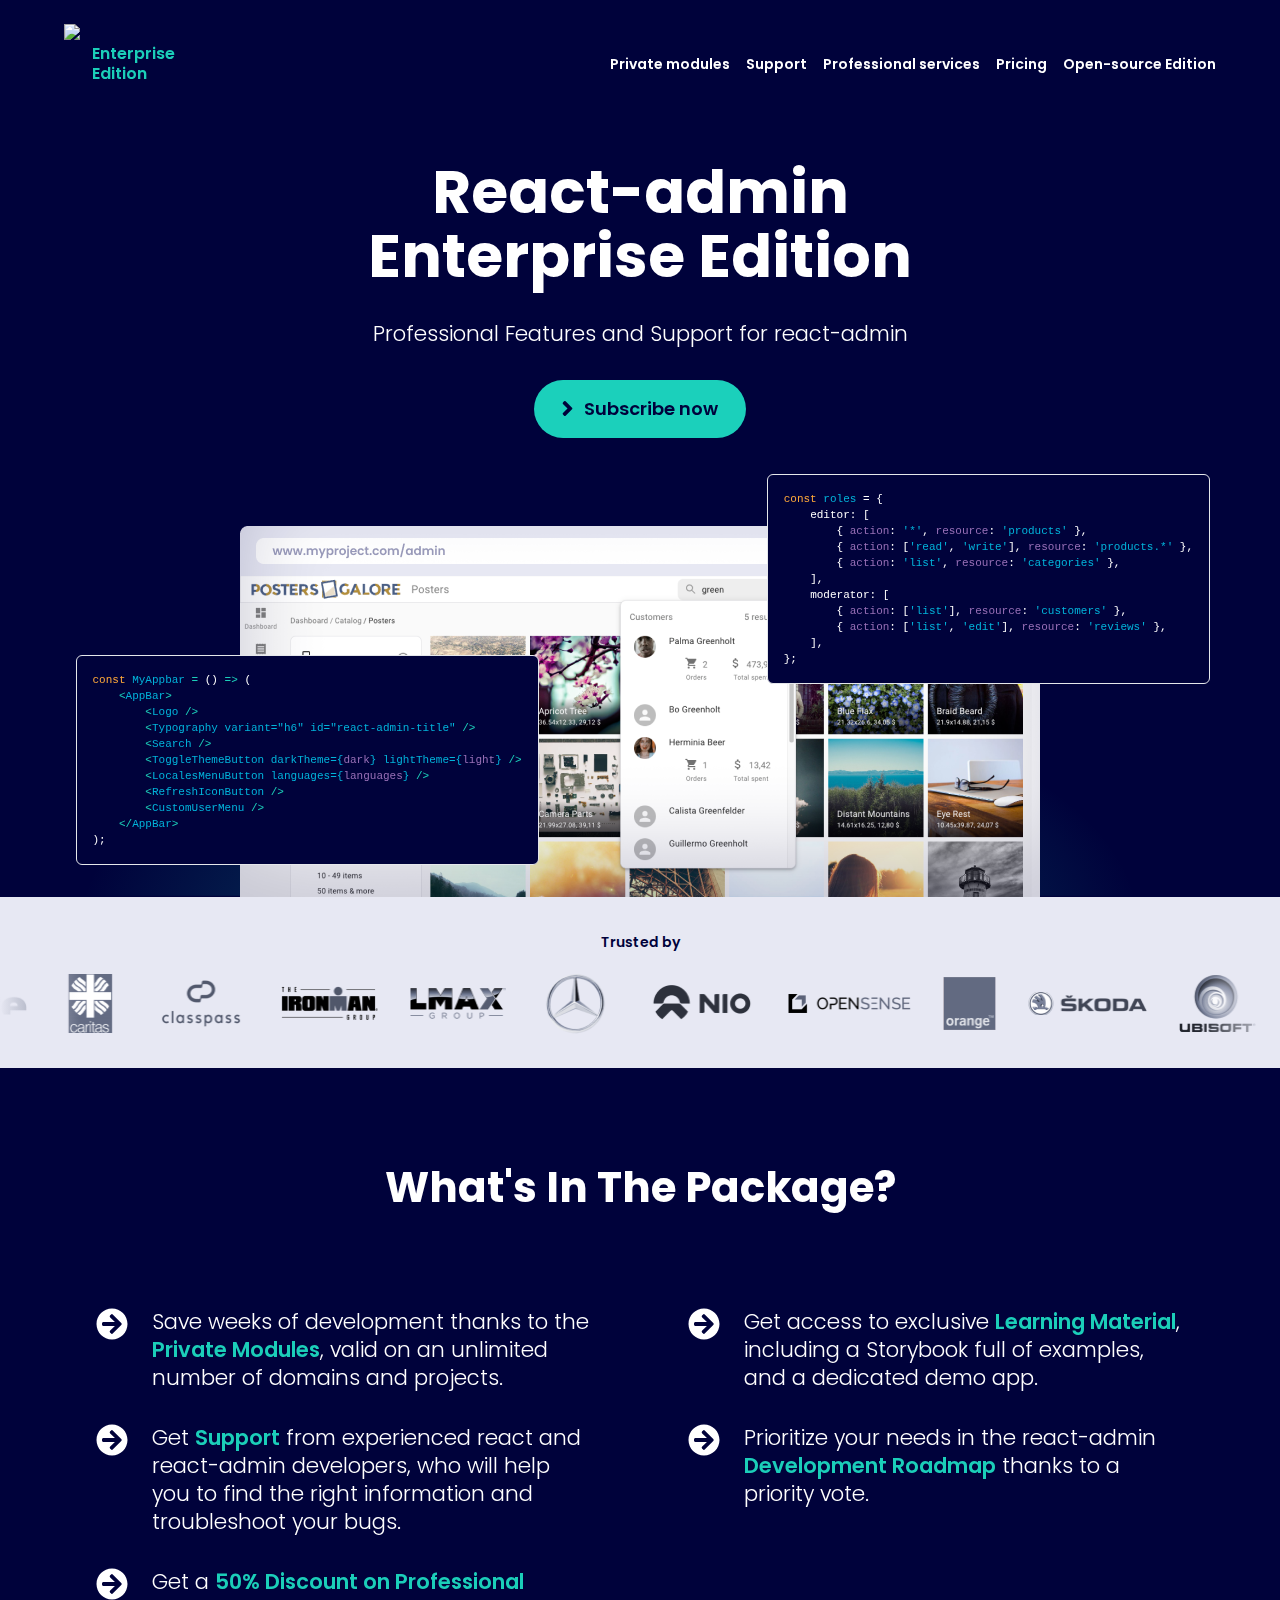
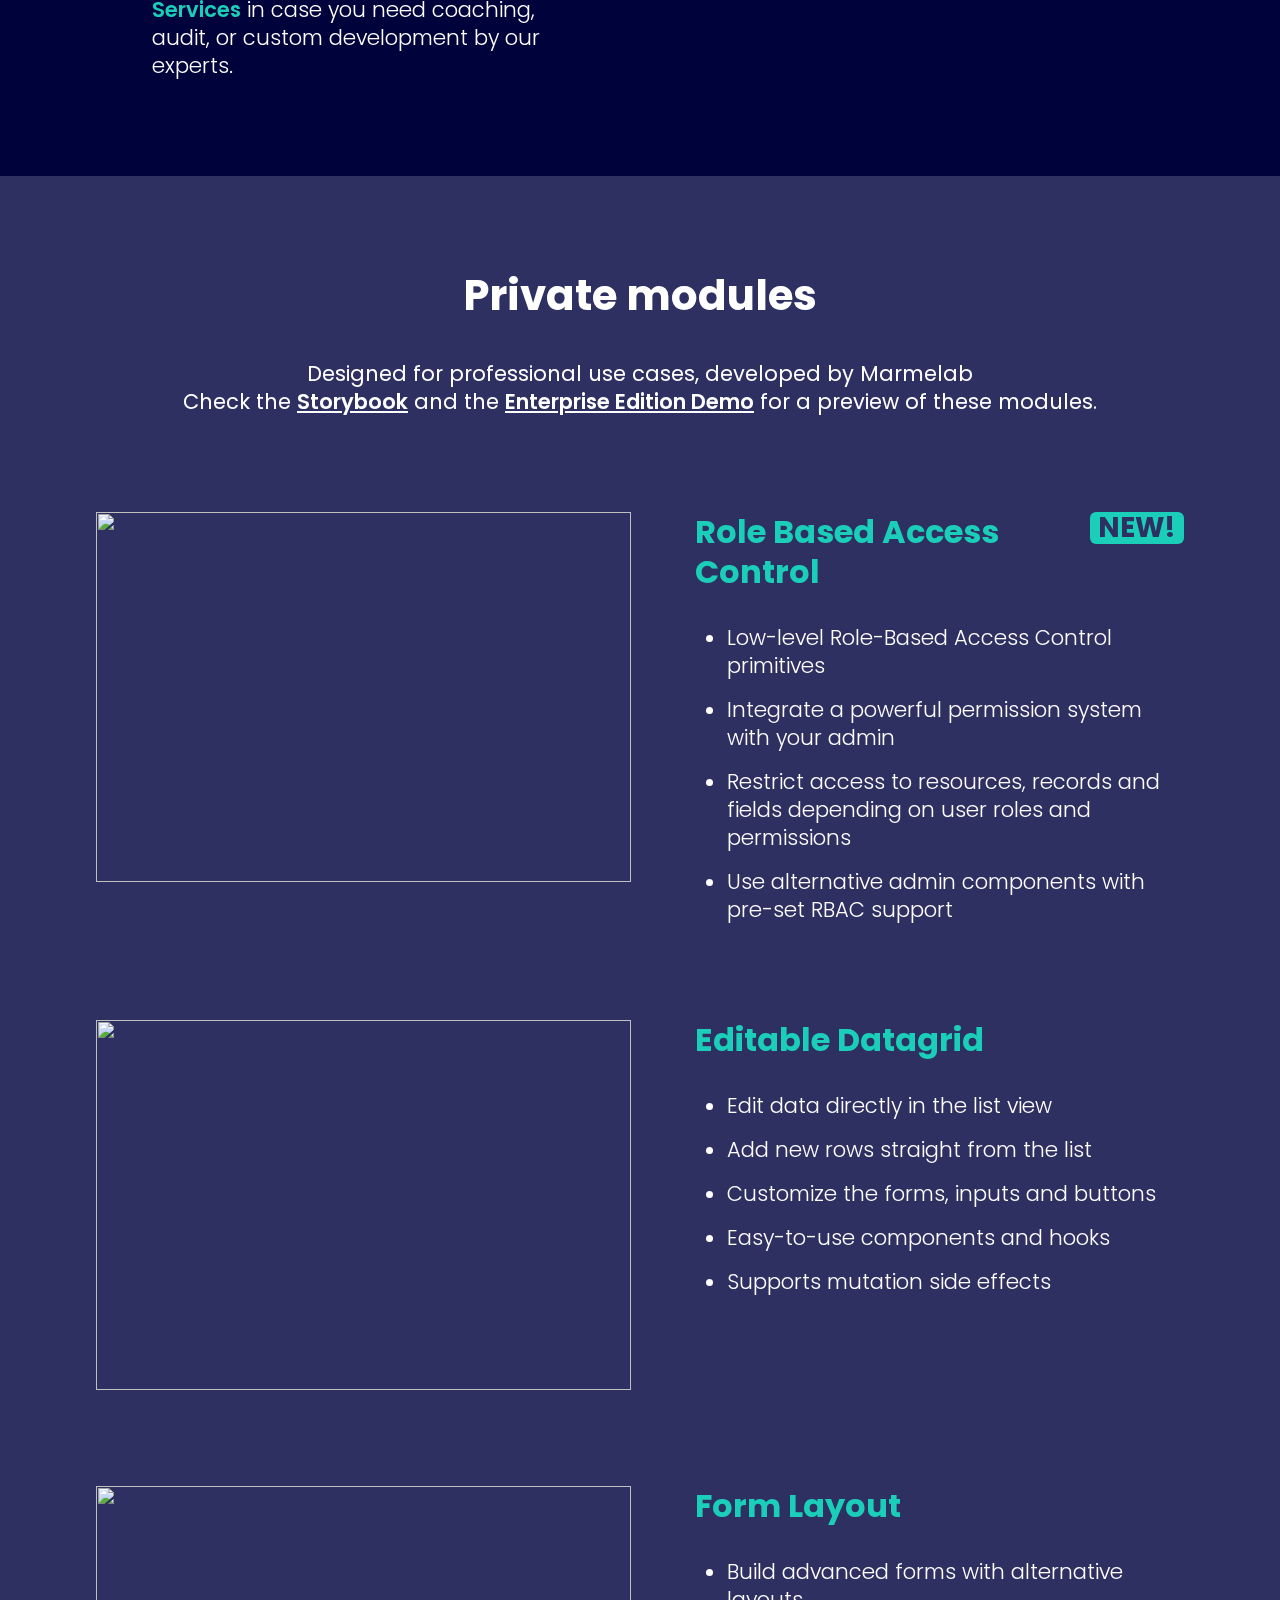
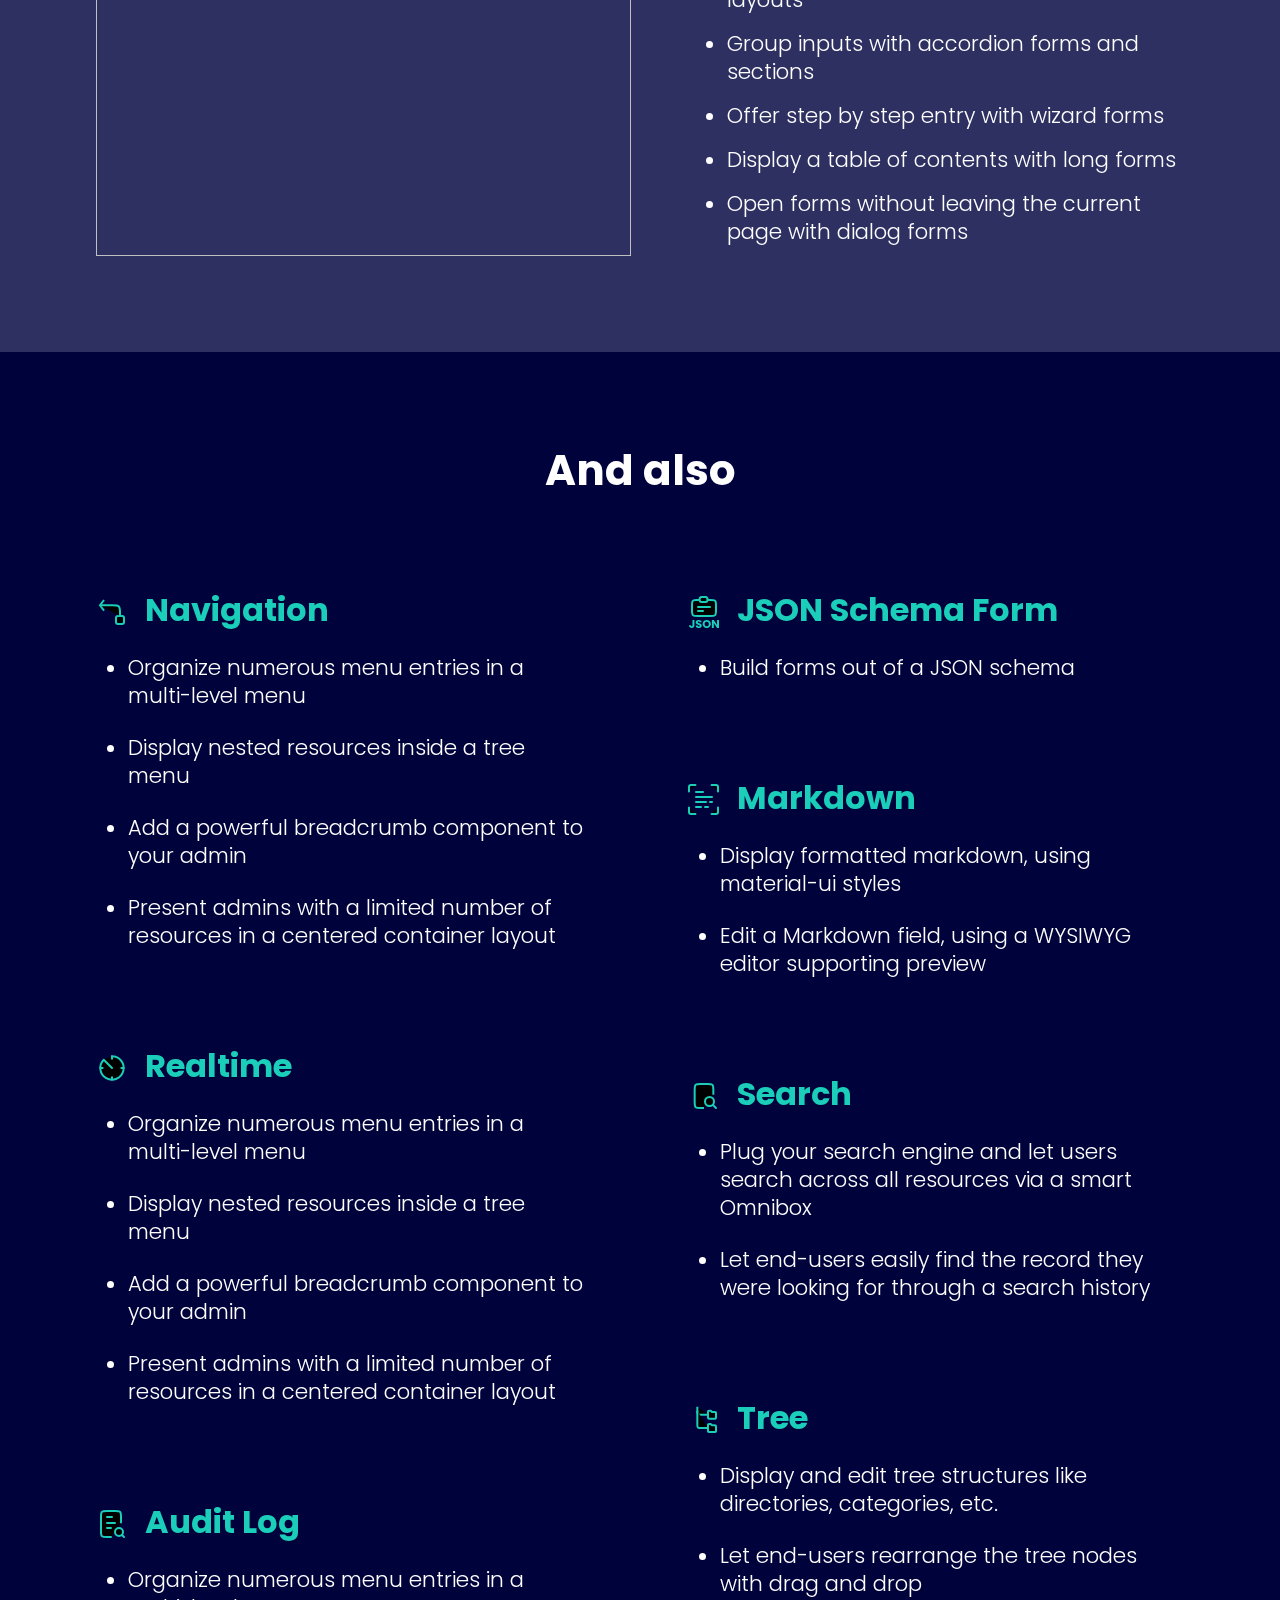
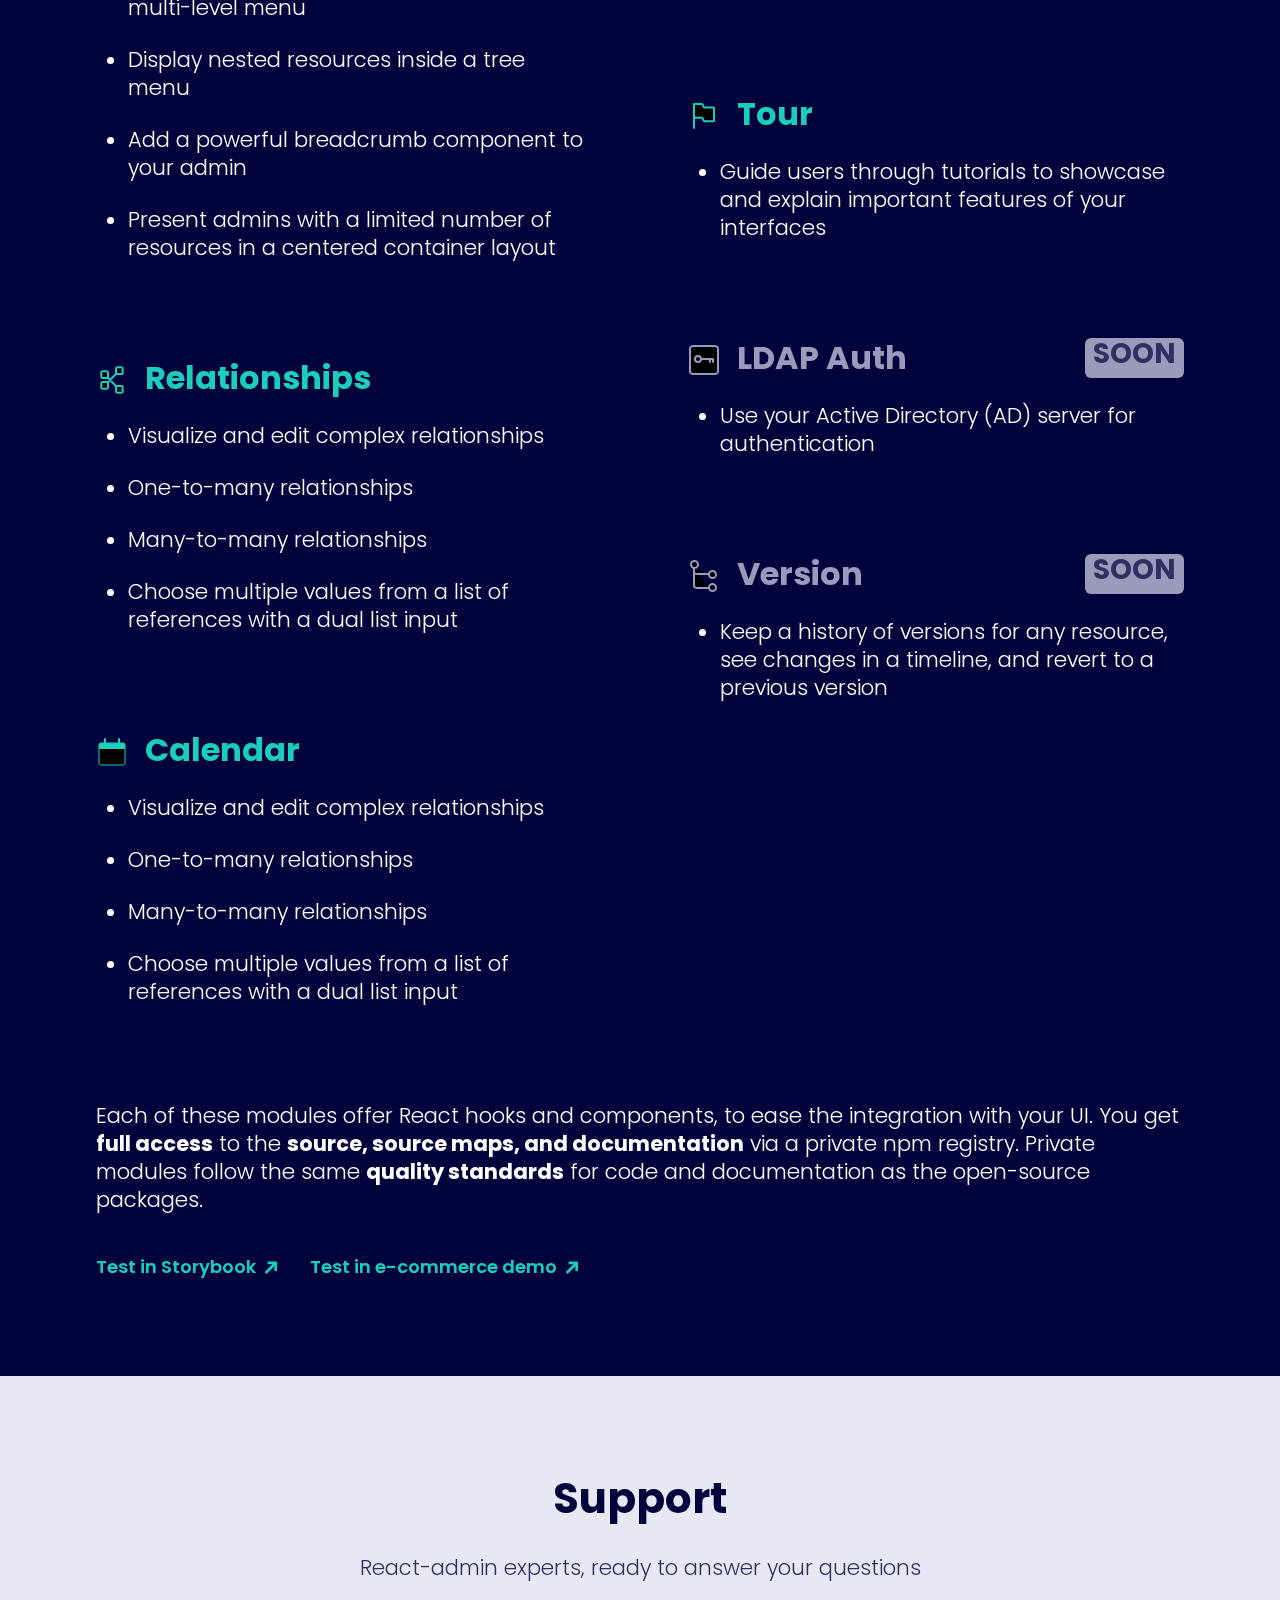
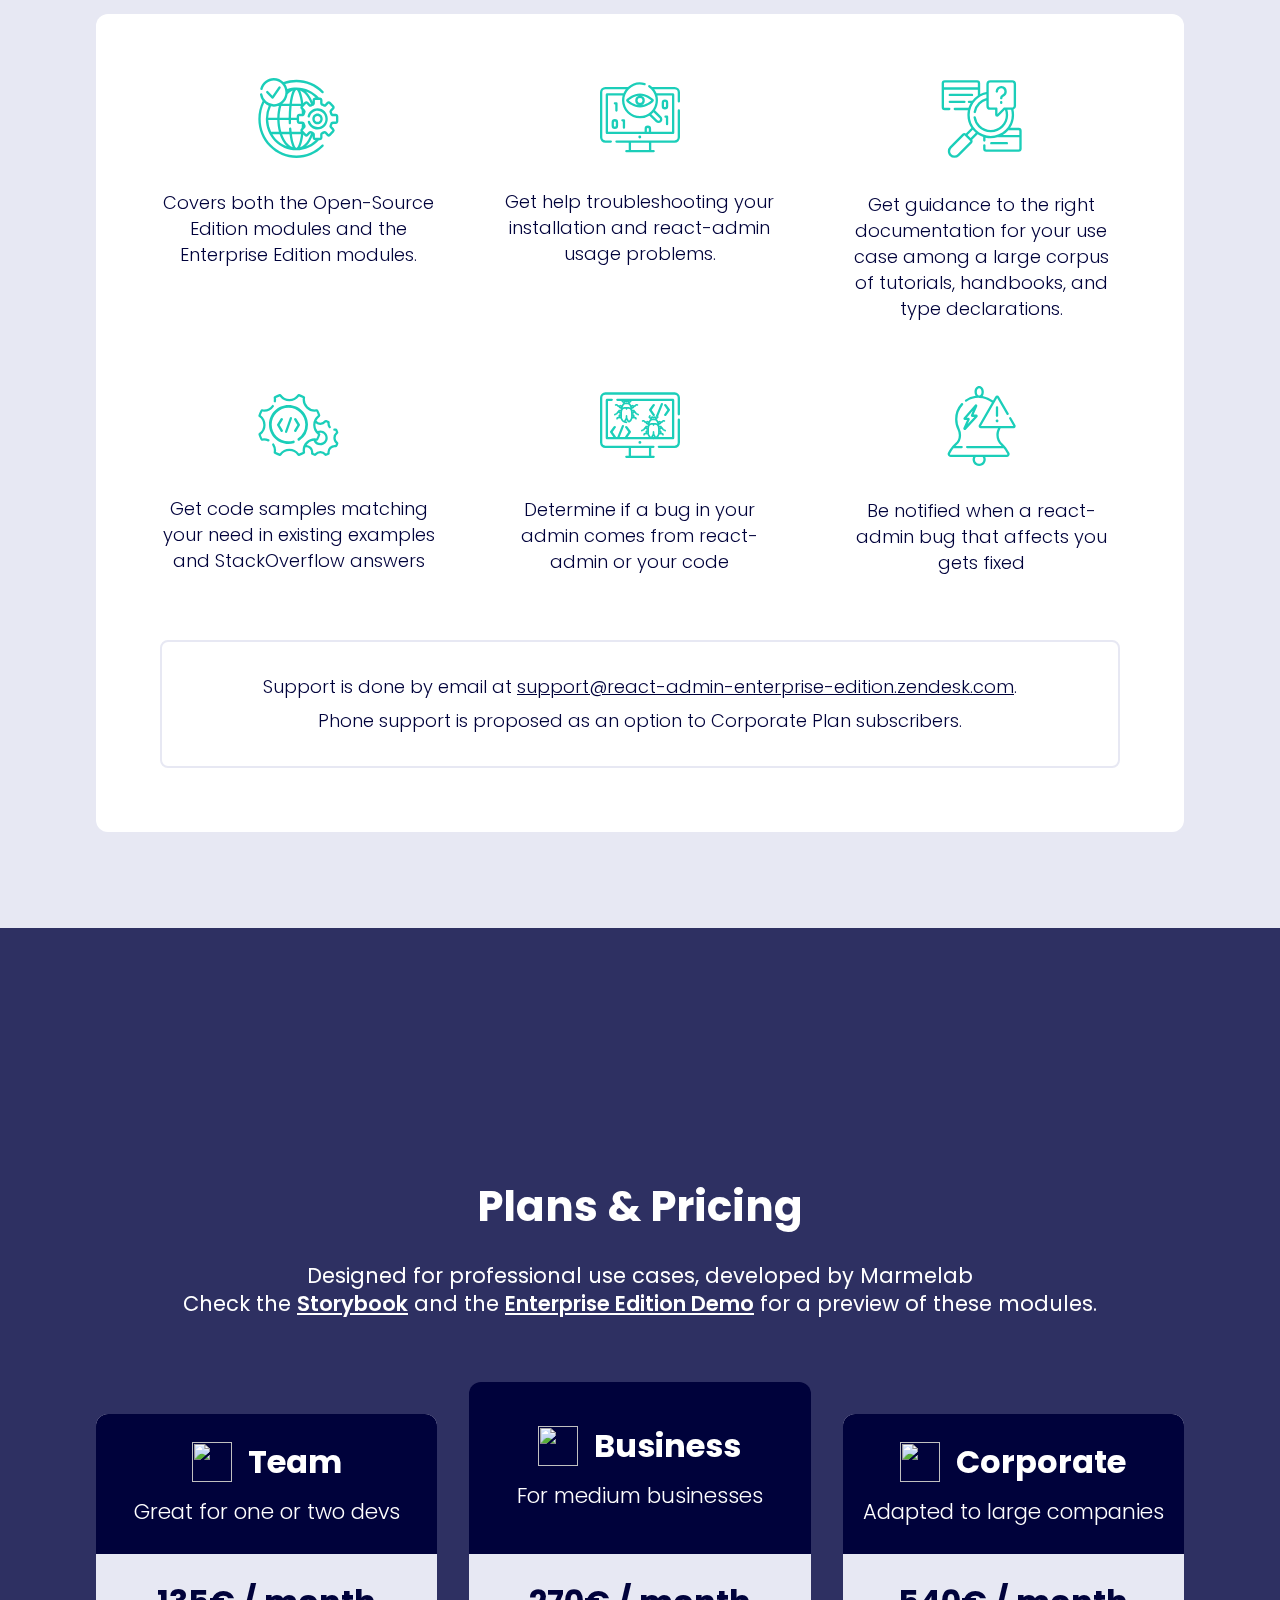
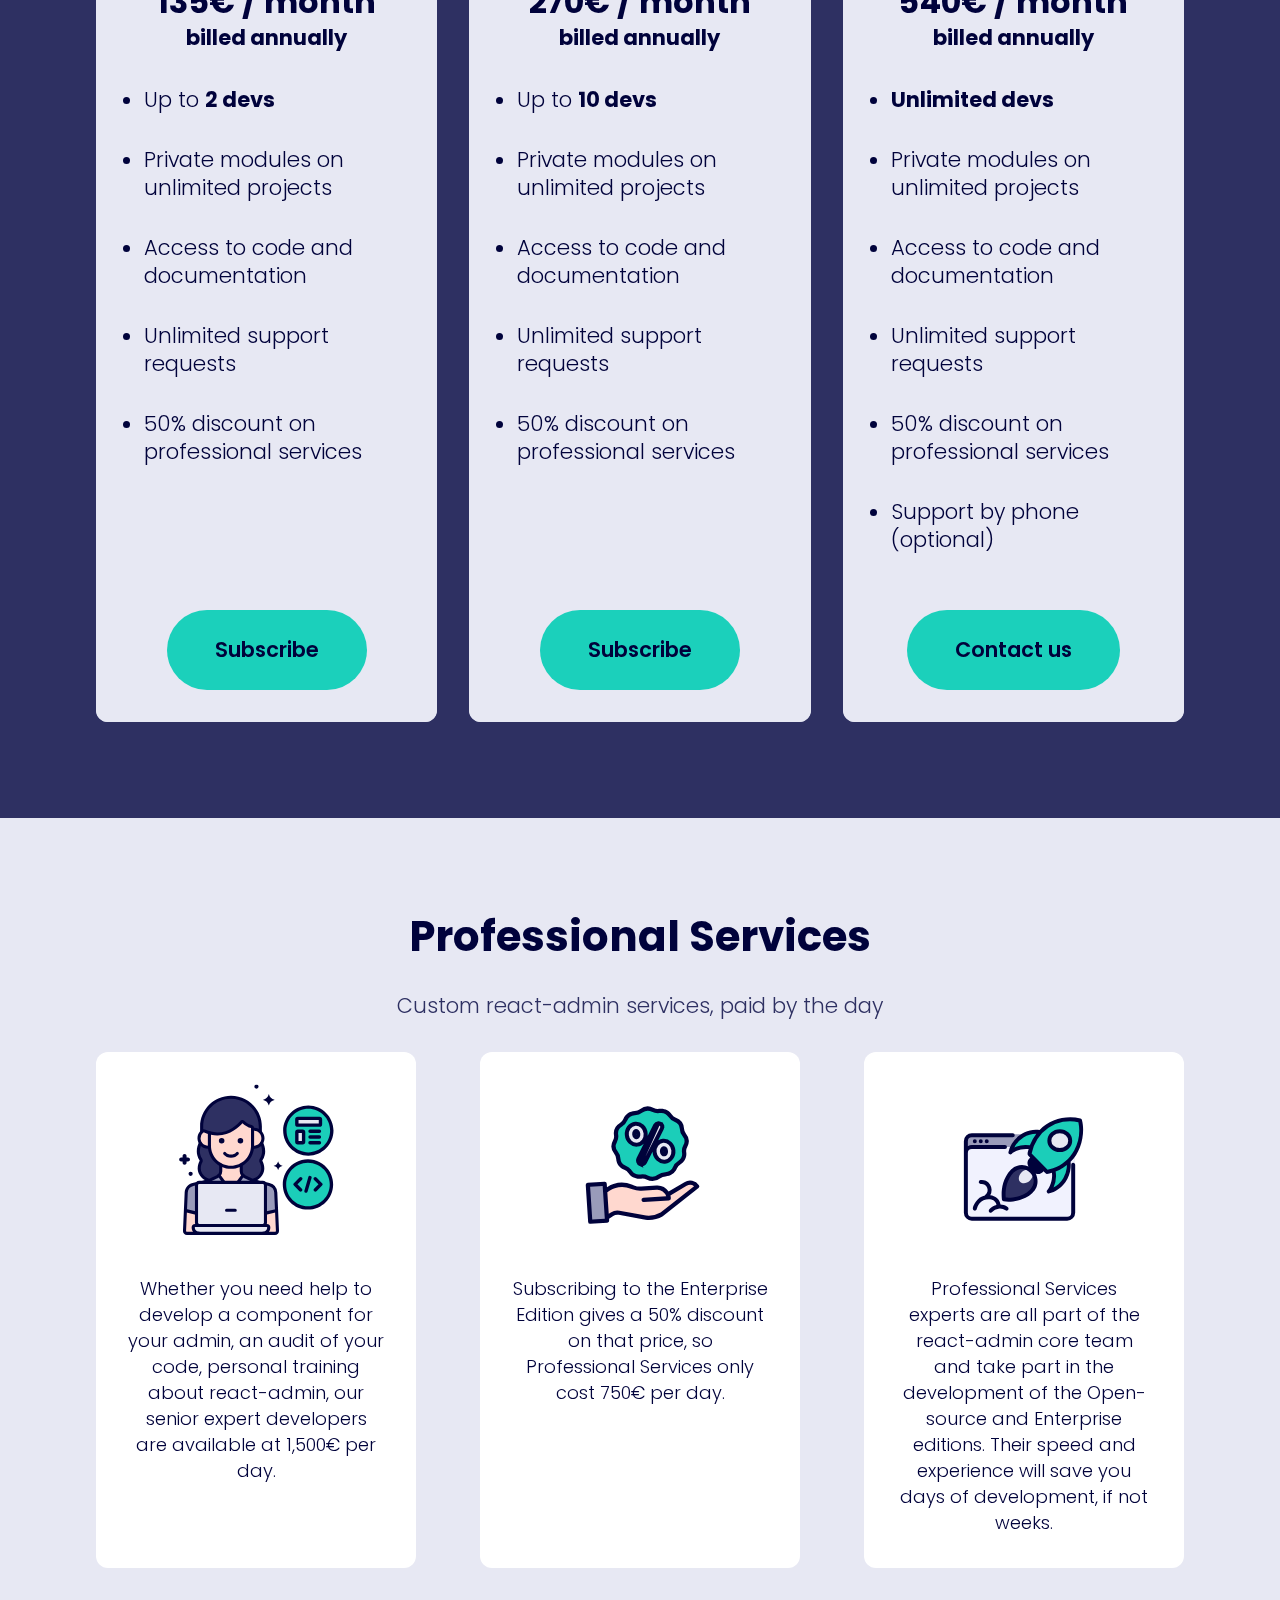
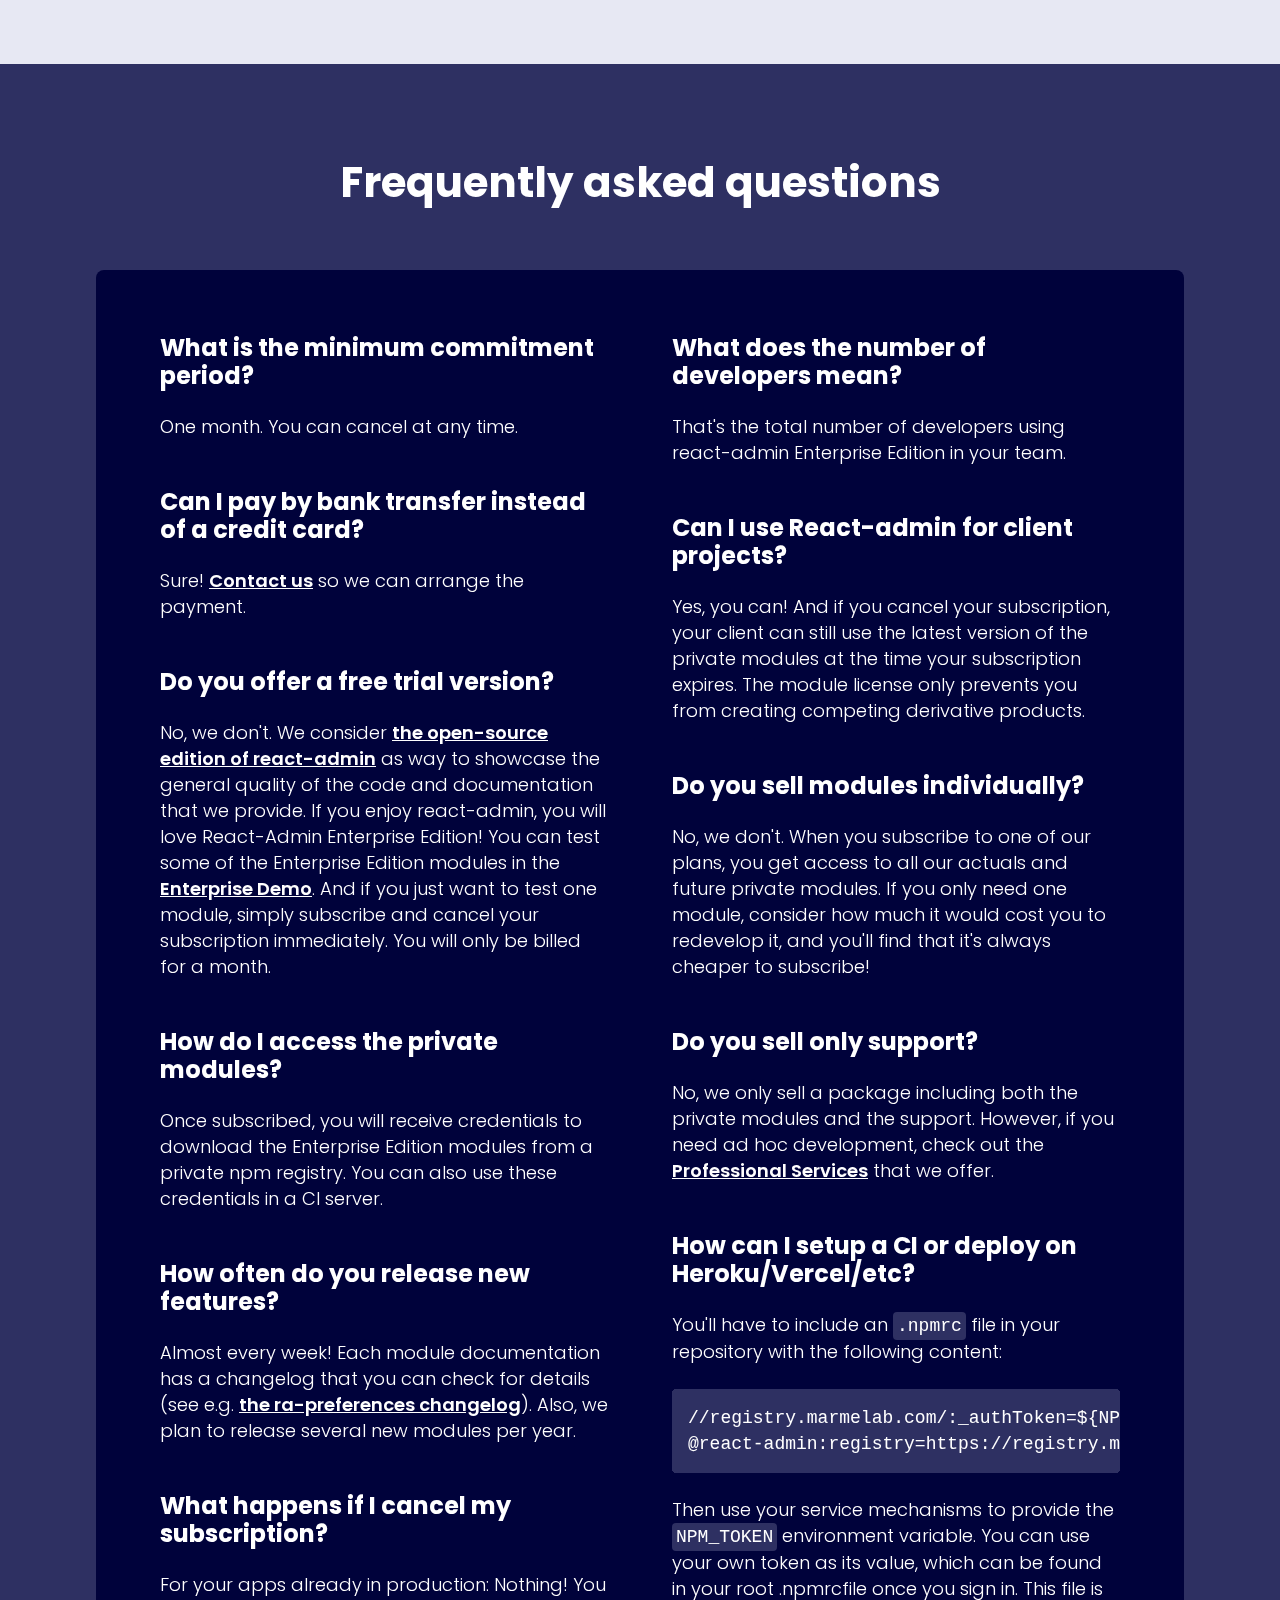
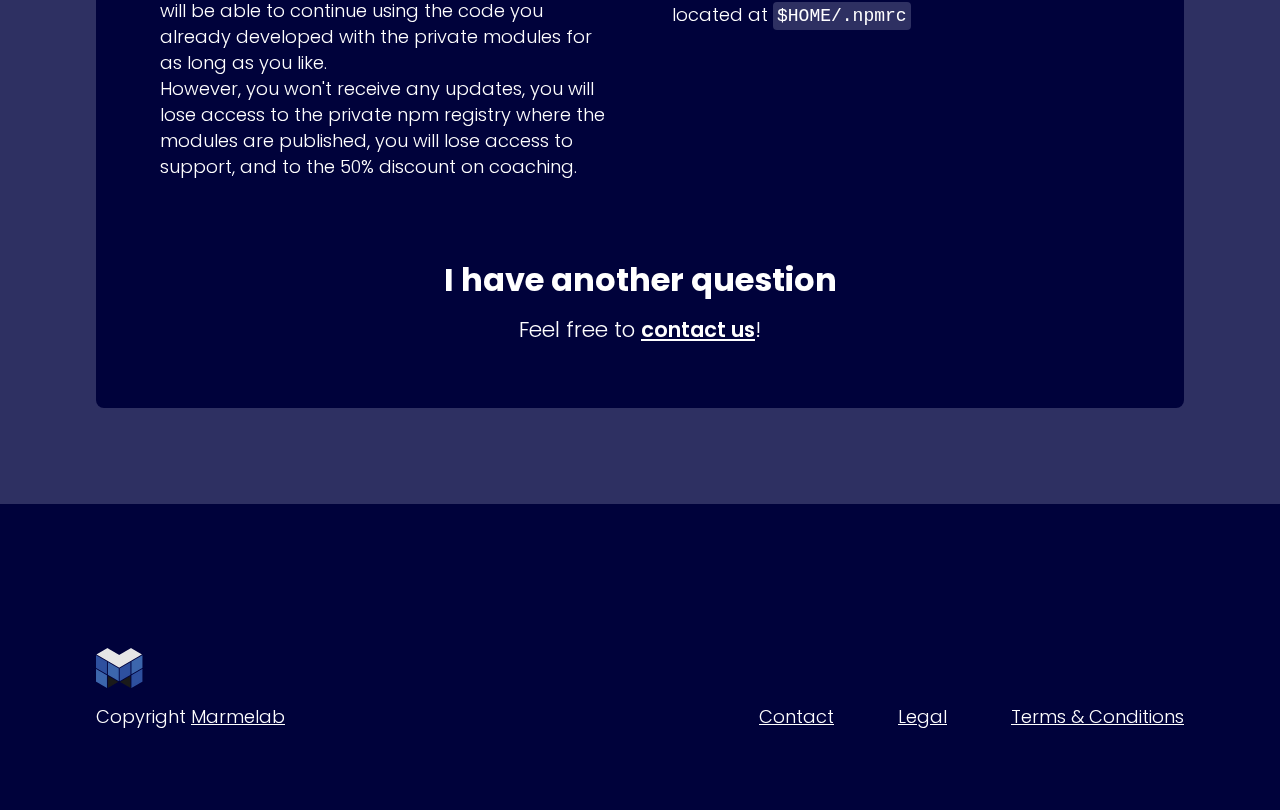
==== commit ab89f319: "Fix hero unit" ====
--- a/enterprise.html
+++ b/enterprise.html
@@ -8,9 +8,9 @@
 
     
     
-    <script type="module" crossorigin src="./assets/enterprise-52f77bbb.js"></script>
-    <link rel="modulepreload" crossorigin href="./assets/main-a75da3d0.js">
-    <link rel="stylesheet" href="./assets/main-251a5819.css">
+    <script type="module" crossorigin src="./assets/enterprise-8a6d26ce.js"></script>
+    <link rel="modulepreload" crossorigin href="./assets/main-28bdfe1a.js">
+    <link rel="stylesheet" href="./assets/main-75697f84.css">
   </head>
   <body class="bg-[#00023b]">
     <nav class="bg-[#00023b] text-white">
@@ -112,7 +112,7 @@
     </nav>
 
     <section
-      class="relative overflow-x-hidden bg-[#00023b] bg-bottom bg-no-repeat text-white max-lg:bg-[length:2484px_440px] max-md:bg-[length:2145px_380px]"
+      class="relative overflow-hidden bg-[#00023b] bg-bottom bg-no-repeat text-white max-lg:bg-[length:2484px_440px] max-md:bg-[length:2145px_380px]"
     >
       <svg
         id="hero-bg"
--- a/assets/main-75697f84.css
+++ b/assets/main-75697f84.css
@@ -0,0 +1 @@
+@import"https://fonts.googleapis.com/css2?family=Poppins:ital,wght@0,300;0,600;0,700;1,300&display=swap";*,:before,:after{box-sizing:border-box;border-width:0;border-style:solid;border-color:#e5e7eb}:before,:after{--tw-content: ""}html{line-height:1.5;-webkit-text-size-adjust:100%;-moz-tab-size:4;-o-tab-size:4;tab-size:4;font-family:Poppins,ui-sans-serif,system-ui,-apple-system,BlinkMacSystemFont,Segoe UI,Roboto,Helvetica Neue,Arial,Noto Sans,sans-serif,"Apple Color Emoji","Segoe UI Emoji",Segoe UI Symbol,"Noto Color Emoji";font-feature-settings:normal}body{margin:0;line-height:inherit}hr{height:0;color:inherit;border-top-width:1px}abbr:where([title]){-webkit-text-decoration:underline dotted;text-decoration:underline dotted}h1,h2,h3,h4,h5,h6{font-size:inherit;font-weight:inherit}a{color:inherit;text-decoration:inherit}b,strong{font-weight:bolder}code,kbd,samp,pre{font-family:ui-monospace,SFMono-Regular,Menlo,Monaco,Consolas,Liberation Mono,Courier New,monospace;font-size:1em}small{font-size:80%}sub,sup{font-size:75%;line-height:0;position:relative;vertical-align:baseline}sub{bottom:-.25em}sup{top:-.5em}table{text-indent:0;border-color:inherit;border-collapse:collapse}button,input,optgroup,select,textarea{font-family:inherit;font-size:100%;font-weight:inherit;line-height:inherit;color:inherit;margin:0;padding:0}button,select{text-transform:none}button,[type=button],[type=reset],[type=submit]{-webkit-appearance:button;background-color:transparent;background-image:none}:-moz-focusring{outline:auto}:-moz-ui-invalid{box-shadow:none}progress{vertical-align:baseline}::-webkit-inner-spin-button,::-webkit-outer-spin-button{height:auto}[type=search]{-webkit-appearance:textfield;outline-offset:-2px}::-webkit-search-decoration{-webkit-appearance:none}::-webkit-file-upload-button{-webkit-appearance:button;font:inherit}summary{display:list-item}blockquote,dl,dd,h1,h2,h3,h4,h5,h6,hr,figure,p,pre{margin:0}fieldset{margin:0;padding:0}legend{padding:0}ol,ul,menu{list-style:none;margin:0;padding:0}textarea{resize:vertical}input::-moz-placeholder,textarea::-moz-placeholder{opacity:1;color:#9ca3af}input::placeholder,textarea::placeholder{opacity:1;color:#9ca3af}button,[role=button]{cursor:pointer}:disabled{cursor:default}img,svg,video,canvas,audio,iframe,embed,object{display:block;vertical-align:middle}img,video{max-width:100%;height:auto}[hidden]{display:none}*,:before,:after{--tw-border-spacing-x: 0;--tw-border-spacing-y: 0;--tw-translate-x: 0;--tw-translate-y: 0;--tw-rotate: 0;--tw-skew-x: 0;--tw-skew-y: 0;--tw-scale-x: 1;--tw-scale-y: 1;--tw-pan-x: ;--tw-pan-y: ;--tw-pinch-zoom: ;--tw-scroll-snap-strictness: proximity;--tw-ordinal: ;--tw-slashed-zero: ;--tw-numeric-figure: ;--tw-numeric-spacing: ;--tw-numeric-fraction: ;--tw-ring-inset: ;--tw-ring-offset-width: 0px;--tw-ring-offset-color: #fff;--tw-ring-color: rgb(59 130 246 / .5);--tw-ring-offset-shadow: 0 0 #0000;--tw-ring-shadow: 0 0 #0000;--tw-shadow: 0 0 #0000;--tw-shadow-colored: 0 0 #0000;--tw-blur: ;--tw-brightness: ;--tw-contrast: ;--tw-grayscale: ;--tw-hue-rotate: ;--tw-invert: ;--tw-saturate: ;--tw-sepia: ;--tw-drop-shadow: ;--tw-backdrop-blur: ;--tw-backdrop-brightness: ;--tw-backdrop-contrast: ;--tw-backdrop-grayscale: ;--tw-backdrop-hue-rotate: ;--tw-backdrop-invert: ;--tw-backdrop-opacity: ;--tw-backdrop-saturate: ;--tw-backdrop-sepia: }::backdrop{--tw-border-spacing-x: 0;--tw-border-spacing-y: 0;--tw-translate-x: 0;--tw-translate-y: 0;--tw-rotate: 0;--tw-skew-x: 0;--tw-skew-y: 0;--tw-scale-x: 1;--tw-scale-y: 1;--tw-pan-x: ;--tw-pan-y: ;--tw-pinch-zoom: ;--tw-scroll-snap-strictness: proximity;--tw-ordinal: ;--tw-slashed-zero: ;--tw-numeric-figure: ;--tw-numeric-spacing: ;--tw-numeric-fraction: ;--tw-ring-inset: ;--tw-ring-offset-width: 0px;--tw-ring-offset-color: #fff;--tw-ring-color: rgb(59 130 246 / .5);--tw-ring-offset-shadow: 0 0 #0000;--tw-ring-shadow: 0 0 #0000;--tw-shadow: 0 0 #0000;--tw-shadow-colored: 0 0 #0000;--tw-blur: ;--tw-brightness: ;--tw-contrast: ;--tw-grayscale: ;--tw-hue-rotate: ;--tw-invert: ;--tw-saturate: ;--tw-sepia: ;--tw-drop-shadow: ;--tw-backdrop-blur: ;--tw-backdrop-brightness: ;--tw-backdrop-contrast: ;--tw-backdrop-grayscale: ;--tw-backdrop-hue-rotate: ;--tw-backdrop-invert: ;--tw-backdrop-opacity: ;--tw-backdrop-saturate: ;--tw-backdrop-sepia: }.container{width:100%}@media (min-width: 360px){.container{max-width:360px}}@media (min-width: 960px){.container{max-width:960px}}@media (min-width: 1280px){.container{max-width:1280px}}@media (min-width: 1440px){.container{max-width:1440px}}.sr-only{position:absolute;width:1px;height:1px;padding:0;margin:-1px;overflow:hidden;clip:rect(0,0,0,0);white-space:nowrap;border-width:0}.fixed{position:fixed}.absolute{position:absolute}.relative{position:relative}.inset-y-0{top:0px;bottom:0px}.bottom-0{bottom:0px}.bottom-20{bottom:5rem}.left-0{left:0px}.left-\[-4\%\]{left:-4%}.left-\[0\%\]{left:0%}.left-\[calc\(50\%-9rem\)\]{left:calc(50% - 9rem)}.right-0{right:0px}.top-1\/2{top:50%}.top-6{top:1.5rem}.top-\[-2rem\]{top:-2rem}.top-\[-50\%\]{top:-50%}.top-\[44\%\]{top:44%}.isolate{isolation:isolate}.z-0{z-index:0}.z-10{z-index:10}.order-1{order:1}.order-2{order:2}.m-2{margin:.5rem}.mx-0{margin-left:0;margin-right:0}.mx-auto{margin-left:auto;margin-right:auto}.my-6{margin-top:1.5rem;margin-bottom:1.5rem}.-ml-1{margin-left:-.25rem}.-ml-14{margin-left:-3.5rem}.-ml-3{margin-left:-.75rem}.-mr-0{margin-right:-0px}.-mr-0\.5{margin-right:-.125rem}.-mr-2{margin-right:-.5rem}.mb-0{margin-bottom:0}.mb-10{margin-bottom:2.5rem}.mb-12{margin-bottom:3rem}.mb-16{margin-bottom:4rem}.mb-2{margin-bottom:.5rem}.mb-4{margin-bottom:1rem}.mb-8{margin-bottom:2rem}.ml-1{margin-left:.25rem}.ml-14{margin-left:3.5rem}.ml-2{margin-left:.5rem}.ml-6{margin-left:1.5rem}.mr-2{margin-right:.5rem}.mr-2\.5{margin-right:.625rem}.mt-1{margin-top:.25rem}.mt-12{margin-top:3rem}.mt-16{margin-top:4rem}.mt-20{margin-top:5rem}.mt-4{margin-top:1rem}.mt-8{margin-top:2rem}.block{display:block}.inline-block{display:inline-block}.flex{display:flex}.inline-flex{display:inline-flex}.table{display:table}.grid{display:grid}.contents{display:contents}.hidden{display:none}.aspect-video{aspect-ratio:16 / 9}.h-10{height:2.5rem}.h-12{height:3rem}.h-16{height:4rem}.h-24{height:6rem}.h-3{height:.75rem}.h-3\.5{height:.875rem}.h-40{height:10rem}.h-5{height:1.25rem}.h-6{height:1.5rem}.h-8{height:2rem}.h-\[13px\]{height:13px}.h-\[15px\]{height:15px}.h-\[16px\]{height:16px}.h-\[21px\]{height:21px}.h-\[221px\]{height:221px}.h-\[31px\]{height:31px}.h-\[36px\]{height:36px}.h-\[38px\]{height:38px}.h-\[39px\]{height:39px}.h-\[40px\]{height:40px}.h-\[45px\]{height:45px}.h-\[90px\]{height:90px}.w-10{width:2.5rem}.w-12{width:3rem}.w-24{width:6rem}.w-3{width:.75rem}.w-3\.5{width:.875rem}.w-40{width:10rem}.w-5{width:1.25rem}.w-6{width:1.5rem}.w-8{width:2rem}.w-\[320px\]{width:320px}.w-\[321px\]{width:321px}.w-\[36px\]{width:36px}.w-\[38px\]{width:38px}.w-\[42px\]{width:42px}.w-\[52px\]{width:52px}.w-\[53px\]{width:53px}.w-\[61px\]{width:61px}.w-\[66px\]{width:66px}.w-\[67px\]{width:67px}.w-\[76px\]{width:76px}.w-\[82px\]{width:82px}.w-\[84px\]{width:84px}.w-auto{width:auto}.w-full{width:100%}.max-w-screen-xl{max-width:1440px}.flex-shrink{flex-shrink:1}.flex-shrink-0{flex-shrink:0}.flex-grow{flex-grow:1}.-translate-y-1\/2{--tw-translate-y: -50%;transform:translate(var(--tw-translate-x),var(--tw-translate-y)) rotate(var(--tw-rotate)) skew(var(--tw-skew-x)) skewY(var(--tw-skew-y)) scaleX(var(--tw-scale-x)) scaleY(var(--tw-scale-y))}.transform{transform:translate(var(--tw-translate-x),var(--tw-translate-y)) rotate(var(--tw-rotate)) skew(var(--tw-skew-x)) skewY(var(--tw-skew-y)) scaleX(var(--tw-scale-x)) scaleY(var(--tw-scale-y))}.list-disc{list-style-type:disc}.columns-1{-moz-columns:1;columns:1}.break-inside-avoid-column{-moz-column-break-inside:avoid;break-inside:avoid-column}.grid-cols-1{grid-template-columns:repeat(1,minmax(0,1fr))}.grid-cols-2{grid-template-columns:repeat(2,minmax(0,1fr))}.flex-col{flex-direction:column}.flex-wrap{flex-wrap:wrap}.flex-nowrap{flex-wrap:nowrap}.items-start{align-items:flex-start}.items-center{align-items:center}.justify-start{justify-content:flex-start}.justify-end{justify-content:flex-end}.justify-center{justify-content:center}.justify-between{justify-content:space-between}.gap-0{gap:0px}.gap-1{gap:.25rem}.gap-16{gap:4rem}.gap-2{gap:.5rem}.gap-24{gap:6rem}.gap-4{gap:1rem}.gap-6{gap:1.5rem}.gap-8{gap:2rem}.gap-x-8{-moz-column-gap:2rem;column-gap:2rem}.gap-y-4{row-gap:1rem}.gap-y-8{row-gap:2rem}.space-y-12>:not([hidden])~:not([hidden]){--tw-space-y-reverse: 0;margin-top:calc(3rem * calc(1 - var(--tw-space-y-reverse)));margin-bottom:calc(3rem * var(--tw-space-y-reverse))}.space-y-16>:not([hidden])~:not([hidden]){--tw-space-y-reverse: 0;margin-top:calc(4rem * calc(1 - var(--tw-space-y-reverse)));margin-bottom:calc(4rem * var(--tw-space-y-reverse))}.space-y-2>:not([hidden])~:not([hidden]){--tw-space-y-reverse: 0;margin-top:calc(.5rem * calc(1 - var(--tw-space-y-reverse)));margin-bottom:calc(.5rem * var(--tw-space-y-reverse))}.space-y-4>:not([hidden])~:not([hidden]){--tw-space-y-reverse: 0;margin-top:calc(1rem * calc(1 - var(--tw-space-y-reverse)));margin-bottom:calc(1rem * var(--tw-space-y-reverse))}.space-y-6>:not([hidden])~:not([hidden]){--tw-space-y-reverse: 0;margin-top:calc(1.5rem * calc(1 - var(--tw-space-y-reverse)));margin-bottom:calc(1.5rem * var(--tw-space-y-reverse))}.space-y-8>:not([hidden])~:not([hidden]){--tw-space-y-reverse: 0;margin-top:calc(2rem * calc(1 - var(--tw-space-y-reverse)));margin-bottom:calc(2rem * var(--tw-space-y-reverse))}.self-end{align-self:flex-end}.overflow-hidden{overflow:hidden}.overflow-x-auto{overflow-x:auto}.scroll-smooth{scroll-behavior:smooth}.whitespace-nowrap{white-space:nowrap}.rounded{border-radius:.25rem}.rounded-3xl{border-radius:1.5rem}.rounded-full{border-radius:9999px}.rounded-lg{border-radius:.5rem}.rounded-md{border-radius:.375rem}.rounded-xl{border-radius:.75rem}.rounded-b-none{border-bottom-right-radius:0;border-bottom-left-radius:0}.rounded-t-none{border-top-left-radius:0;border-top-right-radius:0}.border{border-width:1px}.border-2{border-width:2px}.border-\[\#1bceb9\]{--tw-border-opacity: 1;border-color:rgb(27 206 185 / var(--tw-border-opacity))}.border-\[\#e7e8f3\]{--tw-border-opacity: 1;border-color:rgb(231 232 243 / var(--tw-border-opacity))}.border-\[\#ea1763\]{--tw-border-opacity: 1;border-color:rgb(234 23 99 / var(--tw-border-opacity))}.bg-\[\#00023b\]{--tw-bg-opacity: 1;background-color:rgb(0 2 59 / var(--tw-bg-opacity))}.bg-\[\#1bceb9\]{--tw-bg-opacity: 1;background-color:rgb(27 206 185 / var(--tw-bg-opacity))}.bg-\[\#2e3062\]{--tw-bg-opacity: 1;background-color:rgb(46 48 98 / var(--tw-bg-opacity))}.bg-\[\#999bba\]{--tw-bg-opacity: 1;background-color:rgb(153 155 186 / var(--tw-bg-opacity))}.bg-\[\#e7e8f3\]{--tw-bg-opacity: 1;background-color:rgb(231 232 243 / var(--tw-bg-opacity))}.bg-\[\#ea1763\]{--tw-bg-opacity: 1;background-color:rgb(234 23 99 / var(--tw-bg-opacity))}.bg-\[hsl\(173\,77\%\,46\%\)\]{--tw-bg-opacity: 1;background-color:hsl(173 77% 46% / var(--tw-bg-opacity))}.bg-white{--tw-bg-opacity: 1;background-color:rgb(255 255 255 / var(--tw-bg-opacity))}.bg-\[url\(\'\/bg-hero-oss_1\.svg\'\)\]{background-image:url(../bg-hero-oss_1.svg)}.bg-\[url\:url\(\'\/group_3\.svg\'\)\,url\(\'\/group_2\.svg\'\)\]{background-image:url(../group_3.svg),url(../group_2.svg)}.bg-\[url\:url\(\'\/group_4\.svg\'\)\,url\(\'\/ellipse_5\.svg\'\)\]{background-image:url(../group_4.svg),url(../ellipse_5.svg)}.bg-\[url\:url\(\'\/group_4\.svg\'\)\,url\(\'\/ellipse_51\.svg\'\)\]{background-image:url(../group_4.svg),url(../ellipse_51.svg)}.bg-gradient-to-l{background-image:linear-gradient(to left,var(--tw-gradient-stops))}.bg-gradient-to-r{background-image:linear-gradient(to right,var(--tw-gradient-stops))}.from-\[\#00023b\]{--tw-gradient-from: #00023b;--tw-gradient-to: rgb(0 2 59 / 0);--tw-gradient-stops: var(--tw-gradient-from), var(--tw-gradient-to)}.from-\[\#e7e8f3\]{--tw-gradient-from: #e7e8f3;--tw-gradient-to: rgb(231 232 243 / 0);--tw-gradient-stops: var(--tw-gradient-from), var(--tw-gradient-to)}.to-transparent{--tw-gradient-to: transparent}.bg-\[length\:400px_400px\,1440px_954px\]{background-size:400px 400px,1440px 954px}.bg-\[length\:440px_440px\,440px_440px\]{background-size:440px 440px,440px 440px}.bg-\[position\:bottom_-350px_left_-182px\,top_-346px_right_-152px\]{background-position:bottom -350px left -182px,top -346px right -152px}.bg-\[position\:bottom_-714px_center\,center\]{background-position:bottom -714px center,center}.bg-\[position\:top_-280px_center\,top_360px_center\]{background-position:top -280px center,top 360px center}.bg-bottom{background-position:bottom}.bg-no-repeat{background-repeat:no-repeat}.p-0{padding:0}.p-0\.5{padding:.125rem}.p-1{padding:.25rem}.p-1\.5{padding:.375rem}.p-2{padding:.5rem}.p-4{padding:1rem}.p-6{padding:1.5rem}.p-7{padding:1.75rem}.p-8{padding:2rem}.px-0{padding-left:0;padding-right:0}.px-10{padding-left:2.5rem;padding-right:2.5rem}.px-14{padding-left:3.5rem;padding-right:3.5rem}.px-2{padding-left:.5rem;padding-right:.5rem}.px-20{padding-left:5rem;padding-right:5rem}.px-4{padding-left:1rem;padding-right:1rem}.px-5{padding-left:1.25rem;padding-right:1.25rem}.px-6{padding-left:1.5rem;padding-right:1.5rem}.px-7{padding-left:1.75rem;padding-right:1.75rem}.px-8{padding-left:2rem;padding-right:2rem}.py-0{padding-top:0;padding-bottom:0}.py-0\.5{padding-top:.125rem;padding-bottom:.125rem}.py-16{padding-top:4rem;padding-bottom:4rem}.py-2{padding-top:.5rem;padding-bottom:.5rem}.py-24{padding-top:6rem;padding-bottom:6rem}.py-3{padding-top:.75rem;padding-bottom:.75rem}.py-4{padding-top:1rem;padding-bottom:1rem}.py-6{padding-top:1.5rem;padding-bottom:1.5rem}.py-7{padding-top:1.75rem;padding-bottom:1.75rem}.py-8{padding-top:2rem;padding-bottom:2rem}.pb-0{padding-bottom:0}.pb-10{padding-bottom:2.5rem}.pb-14{padding-bottom:3.5rem}.pb-16{padding-bottom:4rem}.pb-28{padding-bottom:7rem}.pb-4{padding-bottom:1rem}.pb-52{padding-bottom:13rem}.pb-8{padding-bottom:2rem}.pl-14{padding-left:3.5rem}.pr-12{padding-right:3rem}.pr-8{padding-right:2rem}.pt-0{padding-top:0}.pt-2{padding-top:.5rem}.pt-24{padding-top:6rem}.pt-36{padding-top:9rem}.pt-4{padding-top:1rem}.pt-8{padding-top:2rem}.text-center{text-align:center}.text-\[11px\]{font-size:11px}.text-\[12px\]{font-size:12px}.text-\[14px\]{font-size:14px}.text-\[16px\]{font-size:16px}.text-\[18px\]{font-size:18px}.text-\[21px\]{font-size:21px}.text-\[24px\]{font-size:24px}.text-\[28px\]{font-size:28px}.text-\[32px\]{font-size:32px}.text-\[36px\]{font-size:36px}.text-\[9px\]{font-size:9px}.font-bold{font-weight:700}.font-light{font-weight:300}.font-normal{font-weight:400}.font-semibold{font-weight:600}.uppercase{text-transform:uppercase}.italic{font-style:italic}.leading-\[11px\]{line-height:11px}.leading-\[14px\]{line-height:14px}.leading-\[18px\]{line-height:18px}.leading-\[20px\]{line-height:20px}.leading-\[21px\]{line-height:21px}.leading-\[22px\]{line-height:22px}.leading-\[24px\]{line-height:24px}.leading-\[26px\]{line-height:26px}.leading-\[27px\]{line-height:27px}.leading-\[28px\]{line-height:28px}.leading-\[31\.5px\]{line-height:31.5px}.leading-\[32px\]{line-height:32px}.leading-\[34px\]{line-height:34px}.leading-\[36px\]{line-height:36px}.leading-\[38px\]{line-height:38px}.leading-\[40px\]{line-height:40px}.leading-\[42px\]{line-height:42px}.leading-\[44px\]{line-height:44px}.text-\[\#00023b\]{--tw-text-opacity: 1;color:rgb(0 2 59 / var(--tw-text-opacity))}.text-\[\#00b3da\]{--tw-text-opacity: 1;color:rgb(0 179 218 / var(--tw-text-opacity))}.text-\[\#1bceb9\]{--tw-text-opacity: 1;color:rgb(27 206 185 / var(--tw-text-opacity))}.text-\[\#2e3062\]{--tw-text-opacity: 1;color:rgb(46 48 98 / var(--tw-text-opacity))}.text-\[\#9870b7\]{--tw-text-opacity: 1;color:rgb(152 112 183 / var(--tw-text-opacity))}.text-\[\#999bba\]{--tw-text-opacity: 1;color:rgb(153 155 186 / var(--tw-text-opacity))}.text-\[\#e7e8f3\]{--tw-text-opacity: 1;color:rgb(231 232 243 / var(--tw-text-opacity))}.text-\[\#ea1763\]{--tw-text-opacity: 1;color:rgb(234 23 99 / var(--tw-text-opacity))}.text-\[\#ffa939\]{--tw-text-opacity: 1;color:rgb(255 169 57 / var(--tw-text-opacity))}.text-white{--tw-text-opacity: 1;color:rgb(255 255 255 / var(--tw-text-opacity))}.underline{text-decoration-line:underline}.shadow-xl{--tw-shadow: 0 20px 25px -5px rgb(0 0 0 / .1), 0 8px 10px -6px rgb(0 0 0 / .1);--tw-shadow-colored: 0 20px 25px -5px var(--tw-shadow-color), 0 8px 10px -6px var(--tw-shadow-color);box-shadow:var(--tw-ring-offset-shadow, 0 0 #0000),var(--tw-ring-shadow, 0 0 #0000),var(--tw-shadow)}.drop-shadow-xl{--tw-drop-shadow: drop-shadow(0 20px 13px rgb(0 0 0 / .03)) drop-shadow(0 8px 5px rgb(0 0 0 / .08));filter:var(--tw-blur) var(--tw-brightness) var(--tw-contrast) var(--tw-grayscale) var(--tw-hue-rotate) var(--tw-invert) var(--tw-saturate) var(--tw-sepia) var(--tw-drop-shadow)}.transition-all{transition-property:all;transition-timing-function:cubic-bezier(.4,0,.2,1);transition-duration:.15s}.\[--base-scale\:1\.5\]{--base-scale: 1.5}.\[--min-scale\:0\.5\]{--min-scale: .5}@keyframes slideLeft{0%{transform:translate(0)}50%{transform:translate(-1000px)}to{transform:translate(0)}}@keyframes slideRight{0%{transform:translate(0)}50%{transform:translate(+1000px)}to{transform:translate(0)}}body{--scroll: 0}#hero-bg{--scale-speed: 2;--translate-base: 100px;--translate-speed: 3;transform-origin:bottom center;transform:scale(clamp(var(--min-scale),calc(var(--base-scale) - var(--scale-speed) * var(--scroll)),var(--base-scale))) translateY(calc(var(--scroll) * var(--translate-speed) * var(--translate-base)))}.hover\:border-\[\#00023b\]:hover{--tw-border-opacity: 1;border-color:rgb(0 2 59 / var(--tw-border-opacity))}.hover\:bg-\[\#1bceb9\]:hover{--tw-bg-opacity: 1;background-color:rgb(27 206 185 / var(--tw-bg-opacity))}.hover\:bg-\[hsl\(173\,77\%\,60\%\)\]:hover{--tw-bg-opacity: 1;background-color:hsl(173 77% 60% / var(--tw-bg-opacity))}.hover\:bg-white:hover{--tw-bg-opacity: 1;background-color:rgb(255 255 255 / var(--tw-bg-opacity))}.hover\:text-\[\#00023b\]:hover{--tw-text-opacity: 1;color:rgb(0 2 59 / var(--tw-text-opacity))}.hover\:text-\[\#1bceb9\]:hover{--tw-text-opacity: 1;color:rgb(27 206 185 / var(--tw-text-opacity))}.hover\:text-\[\#ea1763\]:hover{--tw-text-opacity: 1;color:rgb(234 23 99 / var(--tw-text-opacity))}.hover\:underline:hover{text-decoration-line:underline}.hover\:no-underline:hover{text-decoration-line:none}.focus\:outline-none:focus{outline:2px solid transparent;outline-offset:2px}.focus\:ring-2:focus{--tw-ring-offset-shadow: var(--tw-ring-inset) 0 0 0 var(--tw-ring-offset-width) var(--tw-ring-offset-color);--tw-ring-shadow: var(--tw-ring-inset) 0 0 0 calc(2px + var(--tw-ring-offset-width)) var(--tw-ring-color);box-shadow:var(--tw-ring-offset-shadow),var(--tw-ring-shadow),var(--tw-shadow, 0 0 #0000)}.focus\:ring-inset:focus{--tw-ring-inset: inset}.focus\:ring-\[\#1bceb9\]:focus{--tw-ring-opacity: 1;--tw-ring-color: rgb(27 206 185 / var(--tw-ring-opacity))}.focus\:ring-\[\#ea1763\]:focus{--tw-ring-opacity: 1;--tw-ring-color: rgb(234 23 99 / var(--tw-ring-opacity))}@media not all and (min-width: 1280px){.max-lg\:bg-\[length\:2484px_440px\]{background-size:2484px 440px}.max-lg\:bg-\[length\:700px_700px\,200px_200px\]{background-size:700px 700px,200px 200px}.max-lg\:bg-\[position\:bottom_-584px_center\,center\]{background-position:bottom -584px center,center}}@media not all and (min-width: 960px){.max-md\:mx-auto{margin-left:auto;margin-right:auto}.max-md\:flex{display:flex}.max-md\:max-w-sm{max-width:24rem}.max-md\:flex-col{flex-direction:column}.max-md\:bg-\[url\:url\(\'\/group_31\.svg\'\)\,url\(\'\/group_31\.svg\'\)\]{background-image:url(../group_31.svg),url(../group_31.svg)}.max-md\:bg-\[length\:200px_200px\,200px_200px\]{background-size:200px 200px,200px 200px}.max-md\:bg-\[length\:2145px_380px\]{background-size:2145px 380px}.max-md\:bg-\[length\:400px_400px\,200px_200px\]{background-size:400px 400px,200px 200px}.max-md\:bg-\[position\:bottom_-284px_center\,center\]{background-position:bottom -284px center,center}.max-md\:bg-\[position\:top_-100px_center\,bottom_-100px_center\]{background-position:top -100px center,bottom -100px center}.max-md\:bg-no-repeat{background-repeat:no-repeat}}@media (min-width: 360px){.sm\:bottom-0{bottom:0px}.sm\:\[--base-scale\:0\.9\]{--base-scale: .9}.sm\:\[--min-scale\:0\.5\]{--min-scale: .5}}@media (min-width: 960px){.md\:absolute{position:absolute}.md\:relative{position:relative}.md\:left-\[48\%\]{left:48%}.md\:left-\[59\%\]{left:59%}.md\:top-\[2\%\]{top:2%}.md\:top-\[48\%\]{top:48%}.md\:-ml-36{margin-left:-9rem}.md\:-mt-8{margin-top:-2rem}.md\:mb-16{margin-bottom:4rem}.md\:mb-24{margin-bottom:6rem}.md\:ml-4{margin-left:1rem}.md\:mt-0{margin-top:0}.md\:mt-10{margin-top:2.5rem}.md\:mt-16{margin-top:4rem}.md\:mt-20{margin-top:5rem}.md\:mt-56{margin-top:14rem}.md\:mt-7{margin-top:1.75rem}.md\:mt-8{margin-top:2rem}.md\:block{display:block}.md\:flex{display:flex}.md\:hidden{display:none}.md\:h-16{height:4rem}.md\:h-\[110px\]{height:110px}.md\:h-\[277px\]{height:277px}.md\:h-\[302px\]{height:302px}.md\:h-\[364px\]{height:364px}.md\:w-1\/2{width:50%}.md\:w-20{width:5rem}.md\:w-\[400px\]{width:400px}.md\:w-\[410px\]{width:410px}.md\:w-\[519px\]{width:519px}.md\:w-\[635px\]{width:635px}.md\:columns-2{-moz-columns:2;columns:2}.md\:grid-cols-2{grid-template-columns:repeat(2,minmax(0,1fr))}.md\:grid-cols-3{grid-template-columns:repeat(3,minmax(0,1fr))}.md\:grid-cols-6{grid-template-columns:repeat(6,minmax(0,1fr))}.md\:flex-row{flex-direction:row}.md\:items-end{align-items:flex-end}.md\:gap-16{gap:4rem}.md\:gap-8{gap:2rem}.md\:space-y-24>:not([hidden])~:not([hidden]){--tw-space-y-reverse: 0;margin-top:calc(6rem * calc(1 - var(--tw-space-y-reverse)));margin-bottom:calc(6rem * var(--tw-space-y-reverse))}.md\:bg-\[url\:url\(\'\/group_31\.svg\'\)\,url\(\'\/group_31\.svg\'\)\]{background-image:url(../group_31.svg),url(../group_31.svg)}.md\:bg-\[length\:320px_320px\,320px_320px\]{background-size:320px 320px,320px 320px}.md\:bg-\[length\:440px_440px\,440px_440px\]{background-size:440px 440px,440px 440px}.md\:bg-\[length\:900px_900px\,1440px_954px\]{background-size:900px 900px,1440px 954px}.md\:bg-\[position\:bottom_-180px_left_-202px\,top_-286px_right_-206px\]{background-position:bottom -180px left -202px,top -286px right -206px}.md\:bg-\[position\:top_-160px_center\,bottom_-160px_center\]{background-position:top -160px center,bottom -160px center}.md\:bg-\[position\:top_-700px_center\,top_360px_center\]{background-position:top -700px center,top 360px center}.md\:p-12{padding:3rem}.md\:p-16{padding:4rem}.md\:p-8{padding:2rem}.md\:px-0{padding-left:0;padding-right:0}.md\:px-12{padding-left:3rem;padding-right:3rem}.md\:px-16{padding-left:4rem;padding-right:4rem}.md\:px-4{padding-left:1rem;padding-right:1rem}.md\:px-7{padding-left:1.75rem;padding-right:1.75rem}.md\:px-8{padding-left:2rem;padding-right:2rem}.md\:py-11{padding-top:2.75rem;padding-bottom:2.75rem}.md\:py-16{padding-top:4rem;padding-bottom:4rem}.md\:py-24{padding-top:6rem;padding-bottom:6rem}.md\:py-5{padding-top:1.25rem;padding-bottom:1.25rem}.md\:py-7{padding-top:1.75rem;padding-bottom:1.75rem}.md\:pb-0{padding-bottom:0}.md\:pb-16{padding-bottom:4rem}.md\:pb-24{padding-bottom:6rem}.md\:pb-8{padding-bottom:2rem}.md\:pl-16{padding-left:4rem}.md\:pr-16{padding-right:4rem}.md\:pt-14{padding-top:3.5rem}.md\:pt-16{padding-top:4rem}.md\:pt-4{padding-top:1rem}.md\:pt-56{padding-top:14rem}.md\:pt-8{padding-top:2rem}.md\:text-left{text-align:left}.md\:text-\[14px\]{font-size:14px}.md\:text-\[16px\]{font-size:16px}.md\:text-\[18px\]{font-size:18px}.md\:text-\[21px\]{font-size:21px}.md\:text-\[36px\]{font-size:36px}.md\:text-\[48px\]{font-size:48px}.md\:font-semibold{font-weight:600}.md\:leading-\[22px\]{line-height:22px}.md\:leading-\[26px\]{line-height:26px}.md\:leading-\[28px\]{line-height:28px}.md\:leading-\[44px\]{line-height:44px}.md\:leading-\[54px\]{line-height:54px}.md\:\[--base-scale\:0\.8\]{--base-scale: .8}.md\:\[--min-scale\:0\.5\]{--min-scale: .5}}@media (min-width: 1280px){.lg\:left-\[1\%\]{left:1%}.lg\:left-\[48\%\]{left:48%}.lg\:left-\[61\%\]{left:61%}.lg\:top-\[-5\%\]{top:-5%}.lg\:top-\[34\%\]{top:34%}.lg\:top-\[40\%\]{top:40%}.lg\:-ml-44{margin-left:-11rem}.lg\:mb-10{margin-bottom:2.5rem}.lg\:mb-24{margin-bottom:6rem}.lg\:mb-4{margin-bottom:1rem}.lg\:mb-6{margin-bottom:1.5rem}.lg\:mb-8{margin-bottom:2rem}.lg\:ml-8{margin-left:2rem}.lg\:mt-0{margin-top:0}.lg\:mt-14{margin-top:3.5rem}.lg\:mt-72{margin-top:18rem}.lg\:mt-8{margin-top:2rem}.lg\:h-20{height:5rem}.lg\:h-\[135px\]{height:135px}.lg\:h-\[19px\]{height:19px}.lg\:h-\[22px\]{height:22px}.lg\:h-\[23px\]{height:23px}.lg\:h-\[31px\]{height:31px}.lg\:h-\[370px\]{height:370px}.lg\:h-\[371px\]{height:371px}.lg\:h-\[441px\]{height:441px}.lg\:h-\[45px\]{height:45px}.lg\:h-\[53px\]{height:53px}.lg\:h-\[55px\]{height:55px}.lg\:h-\[57px\]{height:57px}.lg\:h-\[59px\]{height:59px}.lg\:h-\[65px\]{height:65px}.lg\:w-\[111px\]{width:111px}.lg\:w-\[119px\]{width:119px}.lg\:w-\[123px\]{width:123px}.lg\:w-\[500px\]{width:500px}.lg\:w-\[535px\]{width:535px}.lg\:w-\[53px\]{width:53px}.lg\:w-\[56px\]{width:56px}.lg\:w-\[627px\]{width:627px}.lg\:w-\[62px\]{width:62px}.lg\:w-\[75px\]{width:75px}.lg\:w-\[77px\]{width:77px}.lg\:w-\[800px\]{width:800px}.lg\:w-\[90px\]{width:90px}.lg\:w-\[96px\]{width:96px}.lg\:w-\[97px\]{width:97px}.lg\:columns-3{-moz-columns:3;columns:3}.lg\:gap-16{gap:4rem}.lg\:gap-24{gap:6rem}.lg\:gap-3{gap:.75rem}.lg\:gap-4{gap:1rem}.lg\:gap-8{gap:2rem}.lg\:gap-x-16{-moz-column-gap:4rem;column-gap:4rem}.lg\:gap-y-8{row-gap:2rem}.lg\:space-y-24>:not([hidden])~:not([hidden]){--tw-space-y-reverse: 0;margin-top:calc(6rem * calc(1 - var(--tw-space-y-reverse)));margin-bottom:calc(6rem * var(--tw-space-y-reverse))}.lg\:space-y-4>:not([hidden])~:not([hidden]){--tw-space-y-reverse: 0;margin-top:calc(1rem * calc(1 - var(--tw-space-y-reverse)));margin-bottom:calc(1rem * var(--tw-space-y-reverse))}.lg\:space-y-6>:not([hidden])~:not([hidden]){--tw-space-y-reverse: 0;margin-top:calc(1.5rem * calc(1 - var(--tw-space-y-reverse)));margin-bottom:calc(1.5rem * var(--tw-space-y-reverse))}.lg\:space-y-8>:not([hidden])~:not([hidden]){--tw-space-y-reverse: 0;margin-top:calc(2rem * calc(1 - var(--tw-space-y-reverse)));margin-bottom:calc(2rem * var(--tw-space-y-reverse))}.lg\:bg-\[length\:366px_366px\,366px_366px\]{background-size:366px 366px,366px 366px}.lg\:bg-\[length\:566px_566px\,566px_566px\]{background-size:566px 566px,566px 566px}.lg\:bg-\[position\:bottom_6px_left_-128px\,top_-332px_right_-268px\]{background-position:bottom 6px left -128px,top -332px right -268px}.lg\:bg-\[position\:top_-183px_center\,bottom_-183px_center\]{background-position:top -183px center,bottom -183px center}.lg\:p-16{padding:4rem}.lg\:p-24{padding:6rem}.lg\:p-4{padding:1rem}.lg\:px-0{padding-left:0;padding-right:0}.lg\:px-12{padding-left:3rem;padding-right:3rem}.lg\:px-16{padding-left:4rem;padding-right:4rem}.lg\:px-24{padding-left:6rem;padding-right:6rem}.lg\:px-32{padding-left:8rem;padding-right:8rem}.lg\:px-44{padding-left:11rem;padding-right:11rem}.lg\:px-6{padding-left:1.5rem;padding-right:1.5rem}.lg\:py-24{padding-top:6rem;padding-bottom:6rem}.lg\:py-4{padding-top:1rem;padding-bottom:1rem}.lg\:py-40{padding-top:10rem;padding-bottom:10rem}.lg\:py-6{padding-top:1.5rem;padding-bottom:1.5rem}.lg\:py-8{padding-top:2rem;padding-bottom:2rem}.lg\:pb-20{padding-bottom:5rem}.lg\:pb-24{padding-bottom:6rem}.lg\:pb-4{padding-bottom:1rem}.lg\:pr-14{padding-right:3.5rem}.lg\:pt-16{padding-top:4rem}.lg\:pt-24{padding-top:6rem}.lg\:pt-36{padding-top:9rem}.lg\:pt-64{padding-top:16rem}.lg\:pt-8{padding-top:2rem}.lg\:text-\[11px\]{font-size:11px}.lg\:text-\[12px\]{font-size:12px}.lg\:text-\[14px\]{font-size:14px}.lg\:text-\[16px\]{font-size:16px}.lg\:text-\[18px\]{font-size:18px}.lg\:text-\[21px\]{font-size:21px}.lg\:text-\[24px\]{font-size:24px}.lg\:text-\[28px\]{font-size:28px}.lg\:text-\[32px\]{font-size:32px}.lg\:text-\[42px\]{font-size:42px}.lg\:text-\[60px\]{font-size:60px}.lg\:leading-\[16px\]{line-height:16px}.lg\:leading-\[20px\]{line-height:20px}.lg\:leading-\[21px\]{line-height:21px}.lg\:leading-\[26px\]{line-height:26px}.lg\:leading-\[28px\]{line-height:28px}.lg\:leading-\[31\.5px\]{line-height:31.5px}.lg\:leading-\[40px\]{line-height:40px}.lg\:leading-\[46px\]{line-height:46px}.lg\:leading-\[48px\]{line-height:48px}.lg\:leading-\[64px\]{line-height:64px}.lg\:\[--base-scale\:0\.55\]{--base-scale: .55}.lg\:\[--min-scale\:0\.3\]{--min-scale: .3}}@media (min-width: 1440px){.xl\:left-\[59\%\]{left:59%}.xl\:left-\[7\%\]{left:7%}.xl\:top-\[-5\%\]{top:-5%}.xl\:top-\[40\%\]{top:40%}.xl\:mt-80{margin-top:20rem}.xl\:h-\[150px\]{height:150px}.xl\:w-\[560px\]{width:560px}.xl\:space-y-32>:not([hidden])~:not([hidden]){--tw-space-y-reverse: 0;margin-top:calc(8rem * calc(1 - var(--tw-space-y-reverse)));margin-bottom:calc(8rem * var(--tw-space-y-reverse))}.xl\:bg-\[length\:566px_566px\,566px_566px\]{background-size:566px 566px,566px 566px}.xl\:bg-\[position\:bottom_-4px_left_-128px\,top_-332px_right_-178px\]{background-position:bottom -4px left -128px,top -332px right -178px}.xl\:px-24{padding-left:6rem;padding-right:6rem}.xl\:px-52{padding-left:13rem;padding-right:13rem}.xl\:px-64{padding-left:16rem;padding-right:16rem}.xl\:px-9{padding-left:2.25rem;padding-right:2.25rem}.xl\:py-24{padding-top:6rem;padding-bottom:6rem}.xl\:pb-16{padding-bottom:4rem}}
